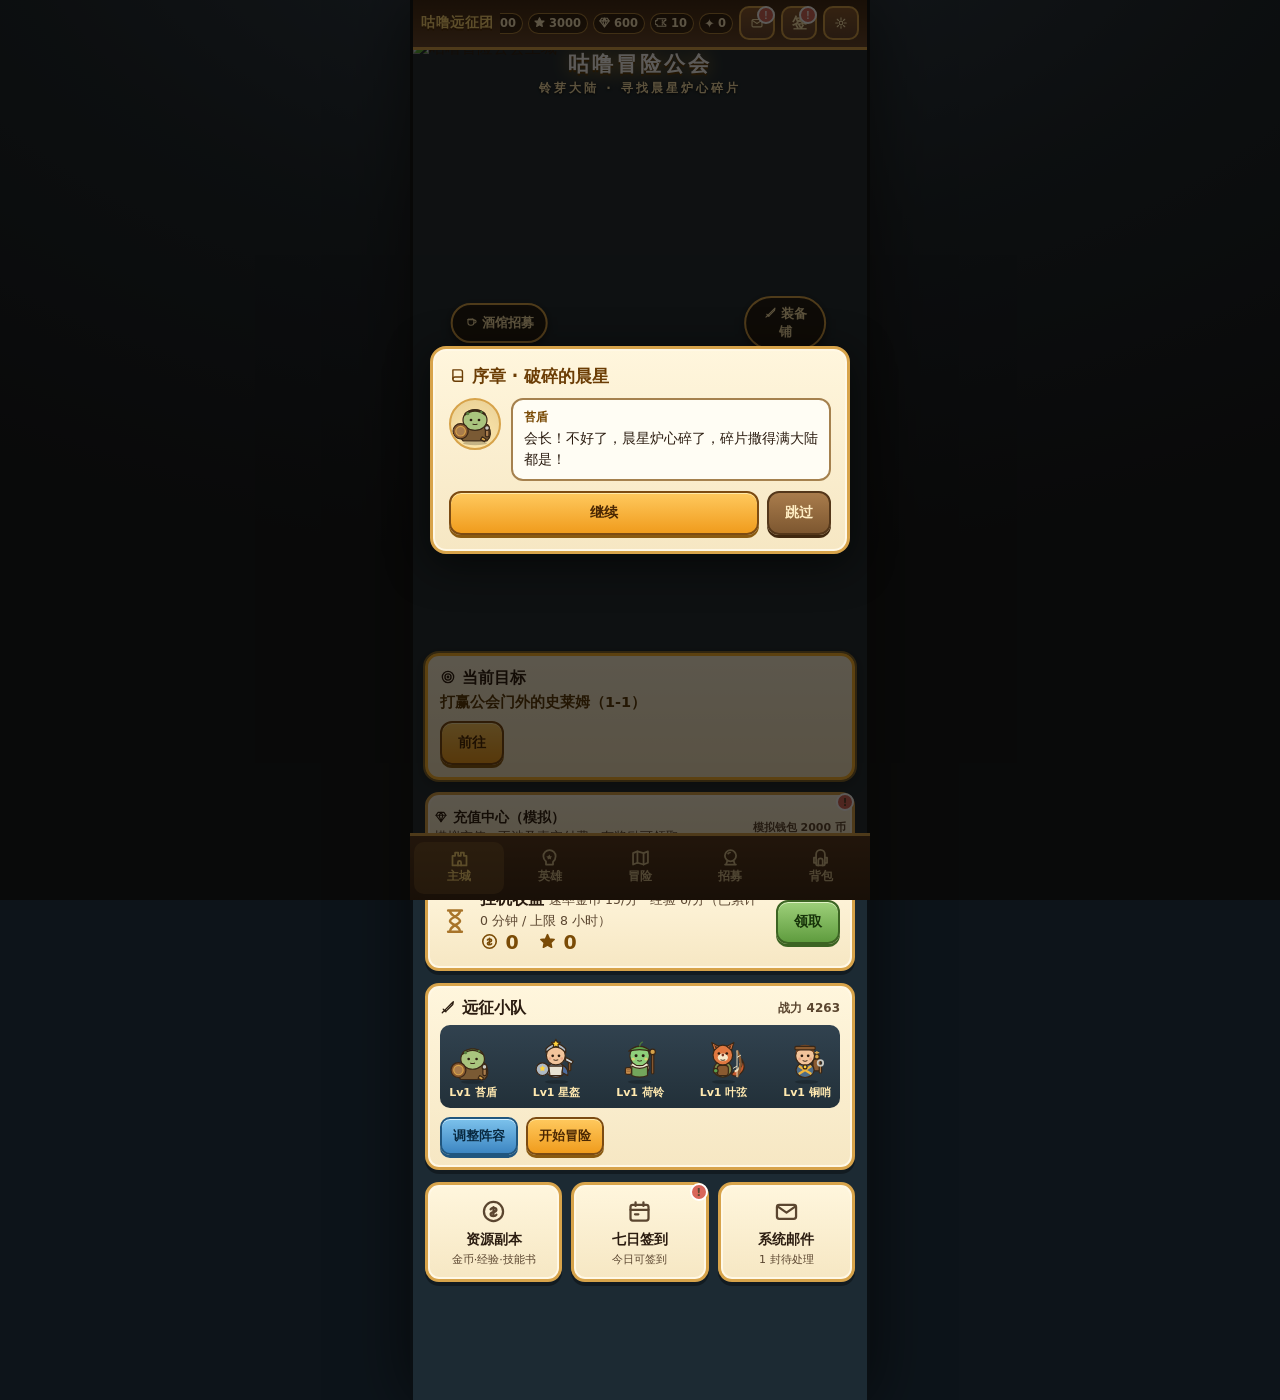
==== index.html @ ade2eb36 "Initial sync: Gulu Expedition full text source, docs and asset records (artifact build 19a7a0df, sou" ====
<!DOCTYPE html>
<html lang="zh-CN">
<head>
<meta charset="UTF-8">
<meta name="viewport" content="width=device-width, initial-scale=1, viewport-fit=cover">
<link rel="icon" href="data:,">
<title>咕噜远征团</title>
<style>
:root{
  --ink:#2b1c10; --ink2:#5b4630; --paper:#f6e7c3; --paper2:#efdcae; --card:#fff6dd;
  --wood:#65452e; --brass:#d7a34a;
  --green:#73a55c; --green2:#4d7d3a; --blue:#4e9ccb; --blue2:#2f6f9e;
  --purple:#8b75c9; --red:#d8665a; --red2:#b0432f; --gold:#f2b63c;
  --sr:#b678e8; --ssr:#ff9d2e; --r:#5aa7d6;
  color-scheme: light;
}
*{box-sizing:border-box; -webkit-tap-highlight-color:transparent;}
html,body{margin:0;padding:0;}
body{
  font-family:"PingFang SC","Hiragino Sans GB","Microsoft YaHei",system-ui,sans-serif;
  background:#10181f radial-gradient(1200px 700px at 50% -10%, #2c4256 0%, #16222c 55%, #0d141a 100%);
  color:var(--ink); min-height:100vh;
}
#stage{max-width:460px;margin:0 auto;min-height:100vh;display:flex;flex-direction:column;position:relative;
  background:#1c2a33;box-shadow:0 0 60px rgba(0,0,0,.6);}
@media(min-width:520px){#stage{border-left:3px solid #0a0f13;border-right:3px solid #0a0f13;}}
/* ---------- top bar ---------- */
#topbar{position:sticky;top:0;z-index:60;background:linear-gradient(180deg,#3a2413,#54371d 60%,#65452e);
  border-bottom:3px solid var(--brass);padding:calc(6px + env(safe-area-inset-top)) 8px 7px;
  display:flex;align-items:center;gap:6px;color:#ffeec4;}
#topbar .ttl{font-weight:900;font-size:15px;letter-spacing:1px;color:#ffd977;text-shadow:0 2px 0 #4a2a08;white-space:nowrap;}
.res{display:flex;gap:5px;flex:1;justify-content:flex-end;flex-wrap:wrap;}
.res span{background:rgba(0,0,0,.38);border:1.5px solid rgba(215,163,74,.75);border-radius:999px;
  padding:2px 8px 2px 5px;font-size:12px;font-weight:700;display:inline-flex;align-items:center;gap:3px;white-space:nowrap;}
.res i{font-style:normal;font-size:13px;}
.iconbtn{background:linear-gradient(180deg,#8a5a30,#65452e);border:2px solid var(--brass);color:#ffe9b0;
  border-radius:10px;min-width:40px;height:36px;font-size:16px;cursor:pointer;position:relative;flex:none;}
.iconbtn:active{transform:translateY(1px);}
.dot{position:absolute;top:-2px;right:-2px;background:var(--red);color:#fff;border:2px solid #fff;
  border-radius:999px;font-size:10px;font-weight:900;min-width:18px;height:18px;line-height:15px;text-align:center;padding:0 3px;}
/* ---------- layout ---------- */
#view{flex:1;overflow-y:auto;padding-bottom:86px;position:relative;}
.page{padding:12px 12px 20px;animation:fadein .18s ease;}
@keyframes fadein{from{opacity:0;transform:translateY(4px)}to{opacity:1;transform:none}}
h2.ptitle{margin:2px 0 10px;color:#ffe9b0;font-size:19px;text-shadow:0 2px 0 rgba(0,0,0,.45);display:flex;align-items:center;gap:8px;}
/* ---------- panels & buttons ---------- */
.panel{background:linear-gradient(180deg,var(--card),var(--paper));border:3px solid var(--brass);
  border-radius:14px;box-shadow:0 4px 0 rgba(0,0,0,.35), inset 0 0 0 2px #fff8e6;padding:12px;margin-bottom:12px;}
.btn{display:inline-flex;align-items:center;justify-content:center;gap:6px;border-radius:12px;border:2.5px solid #7c4b12;
  background:linear-gradient(180deg,#ffc95e,#f09c1d);color:#4a2703;font-weight:900;font-size:14px;
  padding:10px 16px;cursor:pointer;box-shadow:0 3px 0 #8a5a10, inset 0 1px 0 #ffe9a8;min-height:44px;text-decoration:none;}
.btn:active{transform:translateY(2px);box-shadow:0 1px 0 #8a5a10;}
.btn.green{background:linear-gradient(180deg,#9ed07a,#5f9c3e);border-color:#3c6423;color:#17330a;box-shadow:0 3px 0 #3c6423, inset 0 1px 0 #dff2c4;}
.btn.blue{background:linear-gradient(180deg,#7cc2ec,#3d86c2);border-color:#20567f;color:#08283f;box-shadow:0 3px 0 #20567f, inset 0 1px 0 #d4efff;}
.btn.red{background:linear-gradient(180deg,#f0937f,#d35a45);border-color:#8f3120;color:#3d0f06;box-shadow:0 3px 0 #8f3120, inset 0 1px 0 #ffd2c6;}
.btn.ghost{background:linear-gradient(180deg,#a97c4c,#7d5730);border-color:#54371a;color:#ffeec4;box-shadow:0 3px 0 #40280f;}
.btn.sm{padding:6px 11px;font-size:12.5px;min-height:38px;border-radius:10px;}
.btn:disabled{filter:grayscale(.75) brightness(.85);cursor:not-allowed;transform:none;}
.btnrow{display:flex;gap:8px;flex-wrap:wrap;}
.cost{font-size:12px;font-weight:800;color:var(--ink2);}
.mut{color:var(--ink2);font-size:12.5px;line-height:1.55;}
.tag{display:inline-block;border-radius:999px;padding:1px 8px;font-size:11px;font-weight:800;color:#fff;background:#8a6a45;}
.tag.f-森芽{background:var(--green2);} .tag.f-熔炉{background:#c2571f;} .tag.f-潮汐{background:var(--blue2);} .tag.f-星灯{background:#6a4fb0;}
.tag.role{background:#7d5a2e;} .tag.sr{background:var(--sr);} .tag.ssr{background:var(--ssr);} .tag.r{background:var(--r);}
.stars{color:var(--gold);letter-spacing:1px;font-size:13px;text-shadow:0 1px 0 #8a5a10;}
.stars .off{color:#c9b98f;text-shadow:none;}
/* ---------- bottom nav ---------- */
#nav{position:fixed;bottom:0;left:50%;transform:translateX(-50%);width:100%;max-width:460px;z-index:60;
  background:linear-gradient(180deg,#54371d,#3a2413);border-top:3px solid var(--brass);
  display:flex;padding:6px 4px calc(6px + env(safe-area-inset-bottom));}
#nav button{flex:1;background:none;border:none;color:#d9c391;font-size:11.5px;font-weight:800;cursor:pointer;
  display:flex;flex-direction:column;align-items:center;gap:1px;padding:5px 0 3px;border-radius:10px;position:relative;min-height:52px;}
#nav button .ni{font-size:21px;line-height:1;}
#nav button.on{background:rgba(215,163,74,.22);color:#ffd977;}
/* ---------- city ---------- */
.citywrap{position:relative;margin:-12px -12px 10px;}
.citywrap img{width:100%;display:block;aspect-ratio:1152/1536;object-fit:cover;object-position:50% 62%;}
.cityfade{position:absolute;left:0;right:0;bottom:0;height:90px;background:linear-gradient(180deg,transparent,#1c2a33);}
.hotspot{position:absolute;transform:translate(-50%,-50%);background:rgba(30,18,6,.72);border:2px solid var(--brass);
  color:#ffe9b0;border-radius:999px;padding:7px 12px;font-weight:900;font-size:13px;cursor:pointer;box-shadow:0 3px 8px rgba(0,0,0,.5);min-height:40px;}
.hotspot:active{transform:translate(-50%,-48%);}
.hotspot .dot{top:-7px;right:-7px;}
.guildname{position:absolute;top:12px;left:0;right:0;text-align:center;color:#fff;font-weight:900;font-size:21px;
  letter-spacing:3px;text-shadow:0 2px 0 #5a3a08,0 0 18px rgba(255,190,60,.65);}
.guildsub{text-align:center;color:#ffe9b0;font-size:12px;text-shadow:0 1px 3px #000;margin-top:2px;position:relative;}
.objcard{border-color:#ffb62e;box-shadow:0 0 0 2px rgba(255,182,46,.45),0 4px 14px rgba(0,0,0,.35);}
.objcard .objtext{font-size:14.5px;font-weight:700;color:#5a3a08;margin:4px 0 9px;}
.idlecard{display:flex;gap:10px;align-items:center;}
.idlecard .big{font-size:19px;font-weight:900;color:#7a4b06;}
.grid2{display:grid;grid-template-columns:1fr 1fr;gap:10px;}
.grid3{display:grid;grid-template-columns:1fr 1fr 1fr;gap:9px;}
.shopgrid{display:grid;grid-template-columns:1fr 1fr;gap:9px;}
.tier{border:2px solid #a5814e;border-radius:12px;padding:10px 6px;background:rgba(255,255,255,.35);text-align:center;}
.tier .price{font-size:19px;font-weight:900;color:#6b3d05;margin:3px 0 6px;}
.firsttag{display:inline-block;background:#d8665a;color:#fff;font-size:11px;font-weight:800;border-radius:99px;padding:1px 8px;}
.soldout{opacity:.5;}
.entry{display:flex;flex-direction:column;align-items:center;gap:3px;padding:12px 6px;cursor:pointer;text-align:center;position:relative;}
.entry .ei{font-size:27px;} .entry b{font-size:14px;} .entry span{font-size:11px;color:var(--ink2);}
/* ---------- heroes ---------- */
.filters{display:flex;gap:6px;flex-wrap:wrap;margin-bottom:10px;}
.filters button{border:2px solid #a5814e;background:#efe0b8;border-radius:999px;padding:6px 12px;font-weight:800;font-size:12.5px;cursor:pointer;min-height:36px;color:var(--ink);}
.filters button.on{background:linear-gradient(180deg,#ffc95e,#f09c1d);border-color:#7c4b12;}
.herogrid{display:grid;grid-template-columns:repeat(3,1fr);gap:9px;}
.herocard{background:linear-gradient(180deg,var(--card),var(--paper2));border:3px solid #a5814e;border-radius:12px;
  padding:7px 5px 8px;text-align:center;cursor:pointer;position:relative;box-shadow:0 3px 0 rgba(0,0,0,.25);}
.herocard.q-SR{border-color:var(--sr);} .herocard.q-SSR{border-color:var(--ssr);box-shadow:0 0 12px rgba(255,157,46,.5);}
.herocard .art{height:86px;display:flex;align-items:flex-end;justify-content:center;}
.herocard .art svg{height:86px;width:auto;}
.herocard .art img{height:86px;width:86px;object-fit:cover;border-radius:10px;border:2px solid rgba(122,84,32,.5);}
.detail-head .bigart img{width:100%;height:100%;object-fit:contain;border-radius:9px;}
.slot .box img{width:100%;height:100%;object-fit:contain;}
.pick img{width:56px;height:56px;object-fit:cover;border-radius:9px;display:block;margin:0 auto;}
.mini58 img{width:52px;height:52px;object-fit:cover;border-radius:9px;}
.mini62 img{width:62px;height:62px;object-fit:cover;border-radius:9px;}
.mini44 img{width:44px;height:44px;object-fit:cover;border-radius:8px;}
.unit .uimg img{height:78px;width:78px;object-fit:cover;border-radius:12px;border:2px solid rgba(255,238,196,.9);box-shadow:0 3px 6px rgba(0,0,0,.45);}
.ultbtn .uart img{height:44px;width:44px;object-fit:cover;border-radius:7px;}
.sumcard img{width:84px;height:84px;object-fit:cover;border-radius:10px;}
.dlgline .dav img{width:100%;height:100%;object-fit:cover;object-position:50% 6%;}
.slot.dragover .box{border-color:#ffd23c;box-shadow:0 0 10px rgba(255,210,60,.8);}
.unit.bossu .uimg img{height:108px;width:108px;object-fit:contain;border:none;box-shadow:none;background:transparent;}
.unit .uimg img{object-fit:contain!important;border:none!important;box-shadow:none!important;background:transparent!important;border-radius:0!important;}
.slot,.pick{touch-action:none;}
#dragghost{position:fixed;z-index:600;width:62px;height:62px;pointer-events:none;opacity:.92;transform:translate(-50%,-50%);filter:drop-shadow(0 6px 8px rgba(0,0,0,.5));}
#dragghost img{width:62px;height:62px;object-fit:cover;border-radius:10px;border:2.5px solid var(--gold);}
#topbar{flex-wrap:nowrap;}
#topbar .ttl{font-size:13.5px;letter-spacing:.5px;flex:none;}
#topbar .res{flex-wrap:nowrap;overflow:hidden;}
#topbar .res span{padding:2px 6px 2px 4px;font-size:11.5px;}
#topbar .iconbtn{min-width:36px;height:34px;font-size:14px;}
@media(max-width:430px){#topbar .ttl{display:none;}}
#topbar .iconbtn{flex:0 0 auto;white-space:nowrap;}
#nav button .ni svg{width:21px;height:21px;}
.res span svg{width:13px;height:13px;}
.herocard b{font-size:14px;display:block;}
.herocard .lv{font-size:11.5px;color:var(--ink2);font-weight:700;}
.onteam{position:absolute;top:5px;left:5px;background:var(--green2);color:#fff;font-size:10.5px;font-weight:900;border-radius:6px;padding:2px 6px;z-index:2;}
.newtag{position:absolute;top:5px;right:5px;background:var(--red);color:#fff;font-size:10.5px;font-weight:900;border-radius:6px;padding:2px 6px;z-index:2;}
.detail-head{display:flex;gap:12px;}
.detail-head .bigart{width:128px;height:150px;flex:none;background:radial-gradient(circle at 50% 75%,#ffe9ad 0%,#f1deb5 55%,#e2c68d 100%);
  border:3px solid var(--brass);border-radius:12px;display:flex;align-items:flex-end;justify-content:center;overflow:hidden;}
.detail-head .bigart svg{height:146px;}
.statgrid{display:grid;grid-template-columns:repeat(3,1fr);gap:6px;margin:8px 0;}
.statgrid div{background:rgba(101,69,46,.1);border:1.5px solid rgba(101,69,46,.35);border-radius:9px;padding:5px 4px;text-align:center;}
.statgrid b{display:block;font-size:15px;} .statgrid span{font-size:11px;color:var(--ink2);font-weight:700;}
.skillrow{display:flex;gap:9px;padding:8px 0;border-top:1.5px dashed rgba(101,69,46,.4);}
.skillicon{width:46px;height:46px;flex:none;border-radius:11px;border:2.5px solid var(--brass);display:flex;align-items:center;justify-content:center;font-size:23px;background:radial-gradient(circle at 50% 35%,#4d6374,#223039);}
.skillrow b{font-size:13.5px;} .skillrow p{margin:2px 0 0;font-size:12px;color:var(--ink2);line-height:1.5;}
.eqslots{display:grid;grid-template-columns:repeat(4,1fr);gap:7px;}
.eqslot{border:2.5px dashed #a5814e;border-radius:11px;min-height:74px;padding:5px 3px;text-align:center;cursor:pointer;background:rgba(255,255,255,.35);font-size:11px;}
.eqslot.filled{border-style:solid;background:var(--card);}
.eqslot .ei2{font-size:24px;line-height:1.15;}
.q-普通{border-color:#9a9a92!important;} .q-优秀{border-color:#5da24a!important;} .q-稀有{border-color:#3f8fd2!important;} .q-史诗{border-color:#a55eea!important;}
.qname-普通{color:#6d6d64;} .qname-优秀{color:#3f7d2c;} .qname-稀有{color:#2470ad;} .qname-史诗{color:#8b3fd9;}
/* ---------- formation ---------- */
.formstage{background:linear-gradient(180deg,#31424f,#223039);border:3px solid var(--brass);border-radius:14px;padding:12px 10px;color:#f3e9cf;margin-bottom:12px;}
.formrow{display:flex;justify-content:center;gap:10px;margin:6px 0;}
.slot{width:76px;text-align:center;cursor:pointer;}
.slot .box{width:76px;height:92px;border:3px dashed rgba(241,222,181,.55);border-radius:12px;display:flex;align-items:flex-end;justify-content:center;overflow:hidden;background:rgba(0,0,0,.25);}
.slot.filled .box{border-style:solid;border-color:var(--brass);background:radial-gradient(circle at 50% 80%,#ffe9ad,#e8cf96);}
.slot.sel .box{outline:3px solid var(--gold);outline-offset:2px;}
.slot .box svg{height:88px;}
.slot small{display:block;margin-top:3px;font-size:11px;color:#e8d9ae;font-weight:700;}
.picklist{display:grid;grid-template-columns:repeat(4,1fr);gap:8px;}
.pick{border:2.5px solid #a5814e;background:var(--card);border-radius:11px;padding:5px 2px 6px;text-align:center;cursor:pointer;font-size:12px;font-weight:800;color:var(--ink);}
.pick svg{height:56px;}
.pick.used{opacity:.45;}
.pick.sel{outline:3px solid var(--gold);}
/* ---------- map ---------- */
.chtabs{display:flex;gap:7px;margin-bottom:11px;flex-wrap:wrap;}
.chtabs button{flex:1;min-width:96px;border:2.5px solid #7c4b12;border-radius:11px;padding:9px 4px;font-weight:900;cursor:pointer;
  background:linear-gradient(180deg,#a97c4c,#7d5730);color:#ffeec4;font-size:13.5px;min-height:44px;}
.chtabs button.on{background:linear-gradient(180deg,#ffc95e,#f09c1d);color:#4a2703;}
.doctabs{display:flex;gap:6px;flex-wrap:wrap;margin-bottom:11px;}
.doctabs button{flex:1 1 29%;border:2.5px solid #7c4b12;border-radius:11px;padding:9px 2px;font-weight:900;cursor:pointer;background:linear-gradient(180deg,#a97c4c,#7d5730);color:#ffeec4;font-size:13px;min-height:44px;}
.doctabs button.on{background:linear-gradient(180deg,#ffc95e,#f09c1d);color:#4a2703;}
.stagerow{display:flex;align-items:center;gap:10px;width:100%;text-align:left;cursor:pointer;margin-bottom:9px;
  background:linear-gradient(180deg,var(--card),var(--paper));border:3px solid #a5814e;border-radius:13px;padding:9px 11px;box-shadow:0 3px 0 rgba(0,0,0,.25);color:var(--ink);}
.stagerow.cur{border-color:var(--gold);box-shadow:0 0 12px rgba(242,182,60,.55);}
.stagerow.lock{opacity:.55;cursor:not-allowed;}
.stagerow .no{width:46px;height:46px;flex:none;border-radius:50%;background:radial-gradient(circle at 35% 30%,#ffe1a0,#d7a34a 70%,#a8742a);
  border:2.5px solid #7c4b12;display:flex;align-items:center;justify-content:center;font-weight:900;color:#4a2703;font-size:14px;}
.stagerow.boss .no{background:radial-gradient(circle at 35% 30%,#ffb3a3,#d8503a 70%,#93301f);color:#fff;border-color:#6e1f10;}
.stagerow .inf{flex:1;min-width:0;} .stagerow b{font-size:14.5px;} .stagerow .sub{font-size:11.5px;color:var(--ink2);font-weight:700;}
/* ---------- battle ---------- */
#battlewrap{position:fixed;inset:0;z-index:200;background:#0c141a;display:none;flex-direction:column;}
#battlewrap.open{display:flex;}
.btop{max-width:460px;width:100%;margin:0 auto;display:flex;align-items:center;gap:7px;padding:calc(6px + env(safe-area-inset-top)) 9px 6px;color:#ffeec4;}
.btop .timer{font-weight:900;font-size:16px;background:rgba(0,0,0,.45);border:2px solid var(--brass);border-radius:9px;padding:4px 10px;}
.btop button{background:rgba(0,0,0,.45);border:2px solid var(--brass);color:#ffeec4;border-radius:9px;font-weight:900;padding:7px 10px;cursor:pointer;min-height:40px;font-size:13px;}
.btop button.on{background:var(--brass);color:#3a2405;}
.bfield{flex:1;position:relative;max-width:460px;width:100%;margin:0 auto;background-size:cover;background-position:center;overflow:hidden;}
.bfield.night{background:linear-gradient(180deg,#241b4d 0%,#3a2a6e 34%,#584a8a 55%,#2c2145 56%,#1d1730 100%);}
.unit{position:absolute;width:86px;margin-left:-43px;text-align:center;transition:left .18s ease, top .18s ease;cursor:pointer;z-index:3;}
.unit .uimg{height:78px;display:flex;align-items:flex-end;justify-content:center;filter:drop-shadow(0 4px 3px rgba(0,0,0,.45));}
.unit .uimg svg{height:78px;}
.unit.bossu{width:120px;margin-left:-60px;} .unit.bossu .uimg{height:108px;} .unit.bossu .uimg svg{height:108px;}
.unit.dead{opacity:.35;filter:grayscale(1);}
.unit.dead .uimg{transform:rotate(80deg);}
.hpbar{height:9px;background:rgba(0,0,0,.6);border:1.5px solid rgba(255,255,255,.75);border-radius:99px;overflow:hidden;position:relative;}
.hpbar i{display:block;height:100%;background:linear-gradient(90deg,#8ed06a,#5da23e);transition:width .15s;}
.hpbar.sh i{background:linear-gradient(90deg,#ffe9a0,#f2b63c);}
.enbar{height:5px;background:rgba(0,0,0,.6);border-radius:99px;overflow:hidden;margin-top:2px;}
.enbar i{display:block;height:100%;background:linear-gradient(90deg,#ffe066,#ffb52e);transition:width .15s;}
.uname{font-size:11px;font-weight:900;color:#fff;text-shadow:0 1px 2px #000,0 0 6px rgba(0,0,0,.8);margin-top:1px;white-space:nowrap;}
.ustat{font-size:10px;color:#ffe9a0;text-shadow:0 1px 2px #000;font-weight:800;min-height:13px;}
.focusring{position:absolute;left:-4px;right:-4px;top:14px;height:82px;border:3px solid var(--red);border-radius:14px;pointer-events:none;animation:pulse .7s infinite alternate;}
@keyframes pulse{from{opacity:.55}to{opacity:1}}
.castbar{height:7px;background:rgba(0,0,0,.65);border:1.5px solid #ffb3a3;border-radius:99px;overflow:hidden;margin-bottom:2px;}
.castbar i{display:block;height:100%;background:linear-gradient(90deg,#ff9d7a,#d8503a);}
.castbar.brk{border-color:#ffd23c;height:6px;}
.castbar.brk i{background:linear-gradient(90deg,#ffe066,#ff9d2e);}
.castlbl{font-size:9.5px;font-weight:900;color:#ffd23c;text-shadow:0 1px 2px #000;white-space:nowrap;margin-bottom:2px;}
.floater{position:absolute;font-weight:900;font-size:16px;color:#fff;text-shadow:0 2px 3px rgba(0,0,0,.7);pointer-events:none;z-index:9;animation:floatup .85s ease-out forwards;white-space:nowrap;}
.floater.crit{color:#ffd23c;font-size:21px;} .floater.heal{color:#8bf07a;} .floater.shield{color:#a8d8ff;} .floater.dot{color:#ff9d5c;font-size:13px;}
@keyframes floatup{0%{opacity:0;transform:translateY(6px) scale(.8)}15%{opacity:1;transform:translateY(0) scale(1.08)}100%{opacity:0;transform:translateY(-44px) scale(1)}}
.lungeR{animation:lungeR .28s ease;} .lungeL{animation:lungeL .28s ease;}
@keyframes lungeR{40%{transform:translateX(16px) scale(1.06)}} @keyframes lungeL{40%{transform:translateX(-16px) scale(1.06)}}
.hitflash{animation:hitf .22s ease;} @keyframes hitf{30%{filter:brightness(2.4) drop-shadow(0 0 6px #fff);transform:translateX(-4px)}}
.castglow{animation:cg .5s ease;} @keyframes cg{40%{filter:brightness(1.7) drop-shadow(0 0 14px gold);transform:scale(1.1)}}
.lungeR2{animation:lungeR2 .36s ease} .lungeL2{animation:lungeL2 .36s ease}
@keyframes lungeR2{35%{transform:translateX(40px) scale(1.13)}65%{transform:translateX(34px) scale(1.08)}}
@keyframes lungeL2{35%{transform:translateX(-40px) scale(1.13)}65%{transform:translateX(-34px) scale(1.08)}}
.proj{position:absolute;width:13px;height:13px;border-radius:50%;z-index:8;pointer-events:none;transform:translate(-50%,-50%);transition:left .26s linear,top .26s linear;box-shadow:0 0 9px 2px currentColor}
.proj.sm{width:9px;height:9px;box-shadow:none;transition-duration:.19s}
.healbeam{position:absolute;left:50%;bottom:4px;width:18px;height:80px;transform:translateX(-50%);background:linear-gradient(180deg,rgba(105,229,138,0),rgba(105,229,138,.8));border-radius:9px;pointer-events:none;z-index:1;animation:beamup .65s ease-out forwards}
@keyframes beamup{0%{opacity:0;height:12px}25%{opacity:1}100%{opacity:0;height:84px}}
.aura{position:absolute;left:50%;top:52%;width:34px;height:34px;border:3px solid #ffd977;border-radius:50%;transform:translate(-50%,-50%);pointer-events:none;z-index:1;animation:auraX .65s ease-out forwards}
.aura.big{border-width:4px;animation-name:auraBig}
@keyframes auraX{to{width:100px;height:100px;opacity:0}}
@keyframes auraBig{to{width:170px;height:170px;opacity:0}}
.ultzoom{animation:ultzoom .95s ease}
@keyframes ultzoom{15%{transform:scale(1.3);filter:brightness(1.55) drop-shadow(0 0 16px gold)}55%{transform:scale(1.16);filter:brightness(1.25)}}
#ultbar{max-width:460px;width:100%;margin:0 auto;display:flex;gap:7px;padding:8px 9px calc(8px + env(safe-area-inset-bottom));background:linear-gradient(180deg,#3a2413,#241505);}
.ultbtn{flex:1;border:3px solid #6b4d1e;border-radius:13px;background:#171310;padding:4px 2px 5px;cursor:pointer;position:relative;color:#ffe9b0;}
.ultbtn .uart{height:44px;display:flex;align-items:flex-end;justify-content:center;overflow:hidden;border-radius:8px;background:radial-gradient(circle at 50% 85%,#5a4630,#241a10);}
.ultbtn .uart svg{height:52px;}
.ultbtn .enwrap{height:7px;background:#000;border-radius:99px;margin-top:4px;overflow:hidden;}
.ultbtn .enwrap i{display:block;height:100%;background:linear-gradient(90deg,#ffe066,#ff9d2e);}
.ultbtn small{font-size:10.5px;font-weight:800;display:block;margin-top:2px;}
.ultbtn.ready{border-color:var(--gold);box-shadow:0 0 14px rgba(255,180,40,.85);animation:pulse .5s infinite alternate;}
.ultbtn:disabled{opacity:.55;cursor:default;animation:none;box-shadow:none;}
#blog{max-width:460px;width:100%;margin:0 auto;height:62px;overflow-y:auto;background:rgba(10,8,5,.88);color:#e8d9ae;font-size:11.5px;line-height:1.5;padding:5px 10px;}
#ultbanner{position:absolute;top:32%;left:0;right:0;text-align:center;z-index:20;pointer-events:none;display:none;}
#ultbanner .ub-in{display:inline-block;background:linear-gradient(90deg,transparent,rgba(20,10,0,.85) 18%,rgba(20,10,0,.85) 82%,transparent);
  color:#ffd23c;font-size:23px;font-weight:900;letter-spacing:2px;padding:10px 34px;text-shadow:0 2px 0 #7a3c00;}
#ultbanner .ub-who{color:#fff;font-size:14px;display:block;letter-spacing:4px;}
/* ---------- modal / toast ---------- */
#modalwrap{position:fixed;inset:0;z-index:300;background:rgba(8,5,2,.66);display:none;align-items:center;justify-content:center;padding:16px;}
#modalwrap.open{display:flex;}
.modal{width:100%;max-width:420px;max-height:88vh;overflow-y:auto;background:linear-gradient(180deg,var(--card),var(--paper));
  border:3.5px solid var(--brass);border-radius:16px;box-shadow:0 10px 40px rgba(0,0,0,.6), inset 0 0 0 2px #fff8e6;padding:16px;animation:fadein .16s ease;}
.modal h3{margin:0 0 10px;font-size:17px;color:#6b3d05;}
#toast{position:fixed;left:50%;bottom:110px;transform:translateX(-50%) translateY(20px);z-index:400;background:rgba(24,14,4,.94);
  color:#ffeec4;border:2px solid var(--brass);border-radius:999px;padding:9px 18px;font-weight:800;font-size:13.5px;opacity:0;pointer-events:none;transition:.25s;max-width:92vw;text-align:center;}
#toast.show{opacity:1;transform:translateX(-50%) translateY(0);}
/* ---------- bag / lists ---------- */
.itemrow{display:flex;gap:10px;align-items:center;padding:8px 0;border-top:1.5px dashed rgba(101,69,46,.35);}
.itemicon{width:50px;height:50px;flex:none;border-radius:11px;border:2.5px solid #a5814e;background:radial-gradient(circle at 50% 35%,#fff3d0,#e8cf96);display:flex;align-items:center;justify-content:center;font-size:26px;}
table.stats{width:100%;border-collapse:collapse;font-size:12.5px;}
table.stats th,table.stats td{padding:5px 4px;border-bottom:1px solid rgba(101,69,46,.25);text-align:right;}
table.stats th:first-child,table.stats td:first-child{text-align:left;}
.resultbig{text-align:center;font-size:30px;font-weight:900;letter-spacing:4px;margin:2px 0 4px;}
.win{color:#4d7d3a;text-shadow:0 2px 0 #dff2c4;} .lose{color:var(--red2);}
.rewardline{display:flex;gap:6px;flex-wrap:wrap;justify-content:center;margin:8px 0;}
.rewardline span{background:rgba(101,69,46,.12);border:1.5px solid rgba(101,69,46,.4);border-radius:999px;padding:3px 10px;font-size:12.5px;font-weight:800;}
.summonstage{background:radial-gradient(circle at 50% 30%,#5a4630,#241a10 75%);border:3px solid var(--brass);border-radius:14px;padding:16px 10px;text-align:center;color:#ffe9b0;margin-bottom:12px;}
.summonstage .kv b{color:#ffd977;}
.summonstage .progress{background:rgba(0,0,0,.4);border-color:rgba(241,222,181,.55);}
.summoncards{display:flex;gap:8px;flex-wrap:wrap;justify-content:center;margin-top:10px;}
.sumcard{width:96px;background:linear-gradient(180deg,var(--card),var(--paper2));border:3px solid #a5814e;border-radius:12px;padding:6px 4px;text-align:center;color:var(--ink);animation:fadein .3s ease;}
.sumcard svg{height:70px;} .sumcard.q-SR{border-color:var(--sr);} .sumcard.q-SSR{border-color:var(--ssr);box-shadow:0 0 16px rgba(255,157,46,.8);}
.towerrow{display:flex;align-items:center;gap:9px;padding:7px 0;border-top:1.5px dashed rgba(101,69,46,.35);}
input[type=text],input[type=number],select,textarea{background:#fffdf4;border:2px solid #a5814e;border-radius:9px;padding:8px;font-size:14px;color:var(--ink);width:100%;}
.switchrow{display:flex;align-items:center;justify-content:space-between;padding:9px 0;border-top:1.5px dashed rgba(101,69,46,.35);}
.tgl{width:52px;height:30px;border-radius:99px;background:#b8a071;border:2px solid #7d5f30;position:relative;cursor:pointer;flex:none;}
.tgl::after{content:"";position:absolute;top:2px;left:2px;width:22px;height:22px;border-radius:50%;background:#fff6dd;transition:.15s;box-shadow:0 1px 3px rgba(0,0,0,.4);}
.tgl.on{background:var(--green);} .tgl.on::after{left:24px;}
.dlgline{display:flex;gap:10px;margin-bottom:10px;}
.dlgline .dav{width:52px;height:52px;flex:none;border-radius:50%;border:2.5px solid var(--brass);background:radial-gradient(circle at 50% 80%,#ffe9ad,#e8cf96);overflow:hidden;display:flex;align-items:flex-end;justify-content:center;}
.dlgline .dav svg{height:56px;}
.dlgline .dbub{background:#fffdf4;border:2px solid #a5814e;border-radius:12px;padding:8px 11px;font-size:13.5px;line-height:1.6;flex:1;}
.dlgline .dbub b{color:#7a4b06;display:block;font-size:12px;}
.progress{height:12px;background:rgba(0,0,0,.18);border-radius:99px;overflow:hidden;border:1.5px solid rgba(101,69,46,.5);}
.progress i{display:block;height:100%;background:linear-gradient(90deg,#ffc95e,#f09c1d);}
.questrow{display:flex;gap:9px;align-items:center;padding:8px 0;border-top:1.5px dashed rgba(101,69,46,.35);}
.emptybox{text-align:center;color:var(--ink2);padding:22px 10px;font-size:13px;line-height:1.7;}
.kv{display:flex;justify-content:space-between;font-size:13px;padding:4px 0;}
.kv b{color:#6b3d05;}
.mini58 svg{height:52px;width:auto;}
.mini62 svg{height:62px;width:auto;}
.mini44 svg{height:44px;width:auto;}
</style>
</head>
<body>
<div id="stage">
  <div id="topbar"></div>
  <div id="view"></div>
  <nav id="nav"></nav>
</div>
<div id="battlewrap"></div>
<div id="modalwrap"><div class="modal" id="modalbox"></div></div>
<div id="toast"></div>
<input type="file" id="importfile" accept=".json,application/json" style="display:none">
<script>
"use strict";
/* ============================================================
   《咕噜远征团》原创Q版魔幻放置卡牌RPG —— 单文件本地版
   战斗为固定100ms逻辑步的种子模拟；奖励/招募/挂机均真实结算。
   存档：IndexedDB 持久化（schemaVersion 1），另支持导出/导入 JSON。
   ============================================================ */
const $=s=>document.querySelector(s), $$=s=>Array.from(document.querySelectorAll(s));
const clamp=(v,a,b)=>Math.max(a,Math.min(b,v));
const fmt=n=>{n=Math.floor(n);return n>=10000?(n/10000).toFixed(n>=100000?0:1).replace(/\.0$/,'')+'万':''+n;};
function mulberry32(a){return function(){a|=0;a=a+0x6D2B79F5|0;let t=Math.imul(a^a>>>15,1|a);t=t+Math.imul(t^t>>>7,61|t)^t;return((t^t>>>14)>>>0)/4294967296;};}
function hashStr(s){let h=2166136261;for(let i=0;i<s.length;i++){h^=s.charCodeAt(i);h=Math.imul(h,16777619);}return h>>>0;}
function toast(msg,ms){const t=$('#toast');t.innerHTML=msg;t.classList.add('show');clearTimeout(t._h);t._h=setTimeout(()=>t.classList.remove('show'),ms||1900);}
function openModal(html){$('#modalbox').innerHTML=html;$('#modalwrap').classList.add('open');}
function closeModal(){$('#modalwrap').classList.remove('open');}
$('#modalwrap').addEventListener('click',e=>{if(e.target.id==='modalwrap')closeModal();});
/* ---------------- 音效（WebAudio 合成，无外部音频文件） ---------------- */
let AC=null;
function beep(f,d,type,g,slide){if(!window.S||!S.settings.sfx)return;try{AC=AC||new (window.AudioContext||window.webkitAudioContext)();if(AC.state==='suspended')AC.resume();const o=AC.createOscillator(),v=AC.createGain();o.type=type||'sine';o.frequency.value=f;if(slide)o.frequency.exponentialRampToValueAtTime(Math.max(30,f+slide),AC.currentTime+d);v.gain.setValueAtTime(g||0.08,AC.currentTime);v.gain.exponentialRampToValueAtTime(0.001,AC.currentTime+d);o.connect(v).connect(AC.destination);o.start();o.stop(AC.currentTime+d);}catch(e){}}
const sfx={
  click:()=>beep(660,0.06,'triangle',0.05),
  hit:()=>beep(180,0.09,'square',0.05,-80),
  magic:()=>beep(880,0.14,'sine',0.06,300),
  heal:()=>{beep(720,0.12,'sine',0.05,240);setTimeout(()=>beep(960,0.14,'sine',0.05,200),70);},
  shield:()=>beep(420,0.12,'triangle',0.06,120),
  ult:()=>{beep(300,0.3,'sawtooth',0.05,500);setTimeout(()=>beep(600,0.25,'triangle',0.06,300),90);},
  coin:()=>{beep(1180,0.07,'square',0.04);setTimeout(()=>beep(1560,0.12,'square',0.04),60);},
  win:()=>{[523,659,784,1046].forEach((f,i)=>setTimeout(()=>beep(f,0.22,'triangle',0.07),i*110));},
  lose:()=>{[440,349,293,220].forEach((f,i)=>setTimeout(()=>beep(f,0.24,'triangle',0.06),i*130));},
  summon:()=>{[392,523,659,784,1046].forEach((f,i)=>setTimeout(()=>beep(f,0.2,'sine',0.06),i*80));}
};
/* ============================================================
   数据配置
   ============================================================ */
const FACTIONS=['森芽','熔炉','潮汐','星灯'];
const FNAME={'森芽':'森芽同盟','熔炉':'熔炉工坊','潮汐':'潮汐学会','星灯':'星灯旅社'};
const COUNTER={'森芽':'潮汐','潮汐':'熔炉','熔炉':'星灯','星灯':'森芽'}; // 克制链
const STAR_MULT={1:1,2:1.08,3:1.18,4:1.30,5:1.45};
/* 集火破蓄（配置项）：可打断蓄力期间，Boss 被设为集火目标时，全队对其造成的直接伤害累计达到
   其最大生命 CAST_BREAK.pct 即打断，打断后仍进入正常冷却；硬控（眩晕）打断通道保留。
   不可打断蓄力（interruptible===false，如失眠观星者生命低于35%后的「熬夜流星」）不受破蓄影响。
   阈值标定：初始五人 Lv12 集火 1-10，第一蓄力窗伤害约占 Boss 最大生命 7.0%–8.5%、后续窗约 3%，
   故取 6%——首窗可稳定破蓄，后续窗需大招配合；8% 经实测只是种子运气，未采用。 */
const CAST_BREAK={pct:0.06};
const STAR_FRAG={1:20,2:40,3:80,4:120};      // 升到下一星所需碎片（键=当前星）
const STAR_GOLD={1:500,2:1500,3:4000,4:9000};
/* 英雄：base=[生命,攻击,护甲,魔抗,速度,普攻间隔秒]；sk 技能文案与数值由引擎按 heroId 实现 */
const HEROES={
 taidun:{name:'苔盾',fac:'森芽',rar:'SR',role:'坦克',tags:['护盾','嘲讽','前排'],base:[1900,100,60,42,90,2.2],intro:'苔甲龟守卫，胆小却可靠。',story:'铃芽森林边境的守门龟，盾牌修了十七次，第十八次他决定站在所有人前面。',pos:'前排',mates:['荷铃','叶弦'],weak:'怕魔法持续伤害',
  sk:{ basic:{n:'木盾撞击',d:'单体100%攻击力物理伤害。'},
       active:{n:'看这里',d:'冷却8秒：嘲讽敌方2秒，自身获得最大生命12%护盾，持续5秒。',cd:8},
       ult:{n:'锅盖防线',d:'全队获得苔盾最大生命10%的护盾（6秒），自身减伤20%（4秒）。'},
       passive:{n:'虽然害怕',d:'每场一次：首次低于35%生命时，恢复最大生命10%。'}},
  lines:['都站我后面！这个锅盖……不是，盾牌，今天刚修好。','我、我不怕的……大概。','盾在人在，盾裂了……我也在！']},
 heling:{name:'荷铃',fac:'森芽',rar:'SR',role:'治疗',tags:['单体治疗','持续回复'],base:[1080,132,24,38,102,2.3],intro:'小蛙药师，铜铃一响，春回大地。',story:'药包里永远有最后一片荷叶膏，谁受伤她就跟在谁后面念叨。',pos:'后排',mates:['苔盾','珊歌'],weak:'怕被刺客切入',
  sk:{ basic:{n:'药杖轻敲',d:'单体80%攻击力魔法伤害。'},
       active:{n:'荷叶包扎',d:'冷却6秒：治疗生命百分比最低的队友180%攻击力；全队高于90%生命时待命。',cd:6},
       ult:{n:'铃响春回',d:'最低三名队友各恢复140%攻击力，并每秒恢复30%攻击力，持续4秒。'},
       passive:{n:'随身药袋',d:'每场一次：首次有队友低于25%生命时，为其恢复120%攻击力生命。'}},
  lines:['先别动，你再跑两步，我刚贴的药就白贴了。','铃儿响，伤口合，今天也不许逞强。','药有点苦，命比较甜。']},
 yexian:{name:'叶弦',fac:'森芽',rar:'R',role:'射手',tags:['连射','标记'],base:[1050,150,22,24,108,1.8],intro:'小熊猫游侠，箭比话快。',story:'自称森林第一箭，其实每次比赛都输给自己的尾巴——它总在关键时刻晃。',pos:'后排',mates:['苔盾','铜哨'],weak:'怕高护甲前排',
  sk:{ basic:{n:'短弓射击',d:'单体100%攻击力物理伤害。'},
       active:{n:'叶影连射',d:'冷却7秒：三箭各65%攻击力物理伤害，独立暴击；目标死亡后重选前排。',cd:7},
       ult:{n:'这一箭算我的',d:'对残血目标造成300%攻击力物理伤害，并标记5秒（受直接伤害+10%）。'},
       passive:{n:'越射越顺',d:'每四次普攻，下一次普攻伤害提高40%。'}},
  lines:['看到那片叶子了吗？下一箭比它先落地。','别抢我的目标……算了，抢到算你的。','风往左，我往右，箭往中间。']},
 maoya:{name:'铆牙',fac:'熔炉',rar:'SR',role:'坦克',tags:['反击','减伤'],base:[1780,112,66,34,92,2.2],intro:'小野猪锻造师，锤盾都是自己打的。',story:'工坊里最稳重的一个，判断装备好坏的方法是先自己挨一下。',pos:'前排',mates:['爆栗','铜哨'],weak:'怕魔法伤害',
  sk:{ basic:{n:'铁锤砸击',d:'单体100%攻击力物理伤害。'},
       active:{n:'铆钉架势',d:'冷却9秒：减伤25%持续4秒，期间最多反击两次（每次80%攻击力）。',cd:9},
       ult:{n:'炉心震地',d:'敌方前排170%攻击力物理伤害，攻击降低15%持续5秒。'},
       passive:{n:'老匠人的护甲',d:'开场获得最大生命8%护盾，持续10秒。'}},
  lines:['这甲，我亲手铆的，坏了我吃……修好它。','站稳了，炉子里的火都不晃。','慢工出细活，打架也一样。']},
 baoli:{name:'爆栗',fac:'熔炉',rar:'SSR',role:'法师',tags:['范围','灼烧'],base:[1120,162,24,32,98,2.0],intro:'松鼠工程师，坚果炸弹的发明者（自称）。',story:'实验记录有三个本子：成功的、爆炸的、和“先别打开的”。',pos:'后排',mates:['铆牙','灯羽'],weak:'怕被近身',
  sk:{ basic:{n:'橡果投掷',d:'单体95%攻击力物理伤害。'},
       active:{n:'试验品七号',d:'冷却8秒：目标所在排130%攻击力魔法伤害，附加一层灼烧（每秒18%攻击力，4秒，最多三层）。',cd:8},
       ult:{n:'这次真的稳了',d:'全体敌人180%攻击力魔法伤害，已灼烧目标额外40%攻击力魔法伤害。'},
       passive:{n:'备用引线',d:'成功施加灼烧时获得2能量（每秒最多6）。'}},
  lines:['放心，这次肯定不会炸。上次的问题，我记在另一个本子上了。','三、二、一——哎别数，我还没说完。','爆炸是坚果的另一种打开方式。']},
 tongshao:{name:'铜哨',fac:'熔炉',rar:'R',role:'辅助',tags:['增攻','加速','护盾'],base:[1180,112,30,30,112,2.0],intro:'人类修理员，哨声一响全队开工。',story:'发条背包里装着全公会的备用零件，包括三把雨伞和一颗备用勇气。',pos:'后排',mates:['叶弦','爆栗'],weak:'怕沉默',
  sk:{ basic:{n:'扳手投掷',d:'单体90%攻击力物理伤害。'},
       active:{n:'开工哨声',d:'冷却10秒：攻击最高的两名队友攻击提高12%，持续5秒。',cd:10},
       ult:{n:'全队赶工',d:'全队速度提高15%持续6秒，并获得铜哨攻击力100%的护盾（6秒）。'},
       passive:{n:'修修还能用',d:'自身护盾自然到期时，恢复剩余护盾值30%的生命（击破/驱散不触发）。'}},
  lines:['哨子一吹，手脚都快三分！','坏了？没事，修修还能用。','工具包第二层，左边，递我一下。']},
 paopaoli:{name:'泡泡狸',fac:'潮汐',rar:'SR',role:'法师',tags:['减速','眩晕','降魔抗'],base:[1100,145,22,46,100,2.1],intro:'浣熊学徒，泡泡里藏着一整片海。',story:'学会的结业考试泡了三回，导师说：至少泡泡一次比一次圆。',pos:'后排',mates:['鳍刃','珊歌'],weak:'怕高魔抗',
  sk:{ basic:{n:'水泡弹',d:'单体100%攻击力魔法伤害。'},
       active:{n:'冰凉一下',d:'冷却8秒：敌方速度最高目标150%攻击力魔法伤害，速度降低20%持续4秒，并使其魔抗降低10%。',cd:8},
       ult:{n:'泡泡冰箱',d:'敌方后排160%攻击力魔法伤害，眩晕1秒（冰冻表现）。'},
       passive:{n:'湿漉漉',d:'主动命中使目标魔抗降低10%，持续4秒（不叠层）。'}},
  lines:['泡泡破了没关系，里面还有一个小的。','冰、冰一下就好，不疼的。','我的雨披是防水的，脑子不是。']},
 qiren:{name:'鳍刃',fac:'潮汐',rar:'R',role:'刺客',tags:['收割','后排'],base:[1020,154,22,26,116,1.7],intro:'水獭剑客，潮线所至，刃无虚发。',story:'剑术学自退潮时的浪花：看准了，就一下。',pos:'后排',mates:['泡泡狸','夜缝'],weak:'怕护盾与控制',
  sk:{ basic:{n:'短刃划击',d:'单体100%攻击力物理伤害。'},
       active:{n:'借浪突进',d:'冷却8秒：后排残血目标190%攻击力物理伤害（无后排则全场残血）。',cd:8},
       ult:{n:'潮线斩',d:'残血目标280%攻击力物理伤害；目标低于30%生命时伤害提高20%。'},
       passive:{n:'收尾工作',d:'自身直接伤害击杀时获得15能量（冷却3秒）。'}},
  lines:['浪退的时候，最适合赶路。','你的破绽，在左手边。','收尾这种事，交给我。']},
 shange:{name:'珊歌',fac:'潮汐',rar:'SR',role:'治疗',tags:['群疗','驱散'],base:[1200,128,28,44,96,2.3],intro:'海豹祭司，歌声能抚平潮汐。',story:'唱歌跑调，但海浪从不挑剔，受伤的人也只记得温暖。',pos:'后排',mates:['苔盾','铆牙'],weak:'怕治疗削减',
  sk:{ basic:{n:'贝光',d:'单体80%攻击力魔法伤害。'},
       active:{n:'潮声抚慰',d:'冷却8秒：最低两名队友各恢复120%攻击力生命。',cd:8},
       ult:{n:'退潮之后',d:'全队恢复160%攻击力生命，并为每人驱散一个减益（优先控制/治疗削减/持续伤害）。'},
       passive:{n:'慢慢呼吸',d:'治疗生命低于40%的目标时，本次治疗提高15%。'}},
  lines:['慢慢呼吸，潮水会把疼带走。','我唱完这一段，你就好起来。','贝壳说，今天宜静养。']},
 dengyu:{name:'灯羽',fac:'星灯',rar:'SSR',role:'辅助',tags:['回能','群伤'],base:[1160,146,26,48,104,2.1],intro:'猫头鹰占星师，半梦半醒看星星。',story:'预言十次准九次，剩下一次是他睡着了说的梦话。',pos:'后排',mates:['爆栗','夜缝'],weak:'怕能量干扰',
  sk:{ basic:{n:'星点',d:'单体90%攻击力魔法伤害。'},
       active:{n:'今晚的预言',d:'冷却9秒：除自身外能量最低的两名队友各获得12能量。',cd:9},
       ult:{n:'群星开会',d:'全体敌人120%攻击力魔法伤害，其他队友获得15能量，敌方攻击降低10%持续4秒。'},
       passive:{n:'半梦半醒',d:'开场全队额外获得5能量。'}},
  lines:['今晚的星星说……它们让我保密。','我预言你会赢，就是还没算出哪天。','别吵，星盘在开会。']},
 yefeng:{name:'夜缝',fac:'星灯',rar:'SR',role:'刺客',tags:['标记','暴击'],base:[1060,162,24,32,114,1.8],intro:'黑猫裁缝，月牙剪下无次品。',story:'给全公会量过尺寸，唯独不肯给自己缝披风——说那是留给胜利的布。',pos:'后排',mates:['鳍刃','灯羽'],weak:'怕高护甲',
  sk:{ basic:{n:'月牙剪',d:'单体100%攻击力物理伤害。'},
       active:{n:'量好尺寸',d:'冷却7秒：敌方攻击最高目标160%攻击力物理伤害并标记5秒；夜缝攻击标记目标暴击率+15%。',cd:7},
       ult:{n:'一刀收边',d:'标记目标300%攻击力物理伤害（无标记选攻击最高）；击杀返还20能量。'},
       passive:{n:'手艺熟练',d:'暴击后攻击提高5%持续4秒，最多三层。'}},
  lines:['站好，量尺寸的时候不许动。','你的线头，露出来了。','收边要利落，做人也是。']},
 xingkui:{name:'星盔',fac:'星灯',rar:'R',role:'辅助',tags:['减伤','分担','护盾'],base:[1520,100,48,36,94,2.2],intro:'见习骑士，认真得有点过头。',story:'每天擦三遍头盔上的星星，站姿是全公会最标准的，心里是最慌的。',pos:'前排',mates:['苔盾','荷铃'],weak:'怕真实持续伤害',
  sk:{ basic:{n:'见习剑术',d:'单体90%攻击力物理伤害。'},
       active:{n:'站稳一点',d:'冷却8秒：生命百分比最低的队友减伤15%，持续4秒。',cd:8},
       ult:{n:'我来顶一下',d:'全队减伤10%持续5秒，并为最低生命队友分担20%直接伤害（5秒）。'},
       passive:{n:'认真过头',d:'自身护盾被击破时恢复最大生命4%（冷却8秒）。'}},
  lines:['报、报告！我准备好了！','骑士守则第三条：站直！','头盔有点大，但是气势不能输。']}
};
const HERO_IDS=Object.keys(HEROES);
/* ---------------- 外观系统（P2）：每名英雄 1 套生成图外观，身份不变、换装换主题 ----------------
   解锁：钻石直购，或外观解锁券 ×1（星尘季兑换获得）；逐英雄记录 owned / worn，进存档。
   穿戴后所有使用 heroArt() 的界面（主城/列表/详情/编队/战斗/剧情头像）统一换图，卸下恢复原图。 */
const SKINS={
 taidun:{name:'秋叶守卫',price:300,desc:'枫叶披风与橡果肩甲，盾面缀满金红枫叶。'},
 heling:{name:'夏雨药师',price:300,desc:'冰荷雨帽缀着水珠，药包换成雨滴玻璃瓶。'},
 yexian:{name:'枫林游侠',price:200,desc:'深红枫叶斗篷，黄铜叶扣与琥珀珠箭袋。'},
 maoya:{name:'熔火匠师',price:300,desc:'熔岩裂纹黑甲，盾心嵌着炉心宝石。'},
 baoli:{name:'星火发明家',price:500,desc:'星纹背带服与星灯背包，橡果炸弹闪着星火。'},
 tongshao:{name:'冬巡修理员',price:200,desc:'雪花纹冬装与红围巾，扳手上落着薄雪。'},
 paopaoli:{name:'深海学者',price:300,desc:'水母纹深蓝长袍，法杖顶着紫珍珠水泡。'},
 qiren:{name:'月潮剑客',price:200,desc:'银白月纹轻甲，双刃泛着月潮微光。'},
 shange:{name:'晨曦祭司',price:300,desc:'晨曦粉金法袍，珊瑚杖顶托着小太阳盘。'},
 dengyu:{name:'彗星占星师',price:500,desc:'青金彗尾斗篷，星盘镶着绿松石与彗星灯。'},
 yefeng:{name:'蔷薇裁缝',price:300,desc:'酒红蔷薇皮衣与玫瑰围巾，剪刃染上玫瑰金。'},
 xingkui:{name:'晨星骑士',price:200,desc:'白金晨星重甲，金星头盔与旭日星纹盾。'}
};
/* ---------------- 赛季活动「星尘季」（P2 · 本地单机活动） ----------------
   5 个活动关卡复用战斗引擎；首通奖励一次性，重复胜利只掉落星尘。
   星尘兑换商店：计数与限购进存档，余额防负、原子结算。本活动不设排行榜、不显示在线人数。 */
const SEASON={name:'星尘季',period:'2026年10月28日 – 11月25日（Asia/Shanghai）'};
const SEASON_STAGES=[
 {id:'s1',name:'星尘小径',lv:8,bg:3,ens:[['E09',2],['E01',1]],first:{stardust:20,dia:30},drop:12},
 {id:'s2',name:'坠星林地',lv:16,bg:0,ens:[['E09',2],['E10',1],['E02',1]],first:{stardust:26,ticket:1},drop:16},
 {id:'s3',name:'灯塔余烬',lv:26,bg:1,ens:[['E05',1],['E09',2],['E10',1]],first:{stardust:34,book:3},drop:20},
 {id:'s4',name:'梦潮回廊',lv:36,bg:2,ens:[['E07',2],['E09',2],['E10',1]],first:{stardust:42,dia:50},drop:26},
 {id:'s5',name:'观星者前夜',lv:46,bg:3,ens:[['BOSS4',1],['E09',1],['E10',1]],first:{stardust:60,skinTicket:1},drop:34}
];
const SEASON_SHOP=[
 {id:'ss1',name:'招募券 ×1',price:60,limit:5,rew:{ticket:1}},
 {id:'ss2',name:'技能书 ×3',price:45,limit:5,rew:{book:3}},
 {id:'ss3',name:'金币 ×2000',price:40,limit:10,rew:{gold:2000}},
 {id:'ss4',name:'经验 ×1500',price:40,limit:10,rew:{exp:1500}},
 {id:'ss5',name:'外观解锁券 ×1',price:150,limit:3,rew:{skinTicket:1}},
 {id:'ss6',name:'指定外观 · 苔盾「秋叶守卫」',price:200,limit:1,skin:'taidun'},
 {id:'ss7',name:'指定外观 · 灯羽「彗星占星师」',price:300,limit:1,skin:'dengyu'}
];
/* ---------------- 敌人 ---------------- */
/* base=[生命,攻击,护甲,魔抗,速度,间隔] row:0前排 1后排 */
const ENEMIES={
 E01:{name:'困困史莱姆',fac:'森芽',base:[700,55,10,10,95,2.2],row:0,kind:'basic',desc:'教学近战，软乎乎的。'},
 E02:{name:'木刺幼兽',fac:'森芽',base:[620,80,14,8,105,1.9],row:0,kind:'bite',desc:'近战输出，咬人很疼。'},
 E03:{name:'菌伞投手',fac:'森芽',base:[540,84,8,14,100,2.1],row:1,kind:'backshot',desc:'远程投掷，技能专打后排。'},
 E04:{name:'迷路药灵',fac:'星灯',base:[560,60,10,20,98,2.3],row:1,kind:'healer',desc:'会治疗残血同伴。'},
 E05:{name:'铆钉巡逻机',fac:'熔炉',base:[900,62,45,15,88,2.3],row:0,kind:'shieldbot',desc:'高护甲，会给自己上盾。'},
 E06:{name:'火花投掷机',fac:'熔炉',base:[600,86,10,18,99,2.2],row:1,kind:'burner',desc:'范围魔伤，附带灼烧。'},
 E07:{name:'海雾水母',fac:'潮汐',base:[580,72,10,26,102,2.2],row:1,kind:'slow',desc:'触手带减速。'},
 E08:{name:'甲壳卫兵',fac:'潮汐',base:[1100,66,30,20,90,2.4],row:0,kind:'taunt',desc:'高生命前排，会嘲讽。'},
 E09:{name:'星尘傀儡',fac:'星灯',base:[640,88,12,30,101,2.1],row:1,kind:'drain',desc:'魔伤，会干扰能量。'},
 E10:{name:'失控灯灵',fac:'星灯',base:[600,68,12,24,100,2.3],row:1,kind:'buffer',desc:'给同伴增益并恢复。'}
};
const BOSSES={
 B1:{name:'荆冠巨獾',fac:'森芽',base:[5200,120,35,25,92,2.3],art:'B1',tip:'「横扫别挡路」蓄力可打断：点击它设为集火目标，蓄力期间全队直接伤害打满其最大生命 6% 即可集火破蓄（进度条会显示），眩晕也可打断。',desc:'巨大圆润的獾，荆棘为冠，树根为甲。'},
 B2:{name:'熔渣锅炉王',fac:'熔炉',base:[5600,126,55,30,88,2.4],art:'B2',tip:'先处理维修机，再集中打破护盾。',desc:'矮胖的锅炉机器人，脾气和炉压一样高。'},
 B3:{name:'潮眼巨蟹',fac:'潮汐',base:[6000,130,30,45,90,2.3],art:'B3',tip:'驱散和群疗有帮助，也可以提高输出缩短战斗。',desc:'背着透明潮汐水晶壳的蓝紫巨蟹。'},
 B4:{name:'失眠观星者',fac:'星灯',base:[6200,138,28,48,94,2.2],art:'B4',tip:'观察星盘纹路，集火真正的观星者。「熬夜流星」在其生命高于 35% 时可被集火破蓄或眩晕打断；低于 35% 后进入不可打断阶段，破蓄与眩晕都无效，只能硬吃或提前击杀。',desc:'站在破碎星盘上的梦境生物，已经三百年没睡好。'}
};
/* ---------------- 章节与关卡 ---------------- */
const CHAPTERS=[
 {name:'苔铃森林',bg:'assets/bg-forest.webp',cls:'',intro:[['苔盾','都站我后面！这个锅盖……不是，盾牌，今天刚修好。'],['荷铃','晨星炉心的碎片落在森林深处，先把营地夺回来吧。'],['叶弦','放心，我的箭已经痒了。']]},
 {name:'赤炉矿道',bg:'assets/bg-mine.webp',cls:'',intro:[['铆牙','矿道里的机器全失控了，连巡逻机都敢顶嘴。'],['爆栗','让我看看……别碰那个红按钮！'],['铜哨','碎片应该在总装车间最里面。']]},
 {name:'雾潮港湾',bg:'assets/bg-harbor.webp',cls:'',intro:[['珊歌','潮汐乱了，港湾的灯塔三天没亮过。'],['鳍刃','水里有东西在等我们，脚步放轻。'],['泡泡狸','我的泡泡说……它什么也没说，它只是个泡泡。']]},
 {name:'星坠高地',bg:'assets/bg-highland.webp',cls:'',intro:[['灯羽','星星们最近睡得很浅，观星者更是彻底失眠了。'],['夜缝','少废话，先把最后一块碎片拿回来。'],['星盔','报、报告！高地风大，我站得很稳！']]}
];
/* 每关敌人编排：[敌人ID, 数量, 修饰 ''/elite/strong] */
const STAGE_DEF=[
 [['E01',3]],[['E01',2],['E02',1]],[['E02',2],['E03',1]],[['E02',2],['E03',2]],[['E03',1,'elite'],['E01',2]],
 [['E02',2],['E03',1],['E04',1]],[['E02',3],['E03',1]],[['E02',2],['E03',2],['E04',1]],[['E02',2,'strong'],['E03',1],['E04',1]],[['BOSS',1],['E02',2]],
 [['E05',1],['E02',2]],[['E05',1],['E06',2]],[['E05',2],['E06',2]],[['E05',2],['E06',1],['E04',1]],[['E05',1,'elite'],['E06',2]],
 [['E05',1],['E06',2],['E03',1]],[['E05',2],['E04',1],['E06',1]],[['E05',2],['E06',3]],[['E05',1,'strong'],['E06',2],['E04',1]],[['BOSS',1],['E05',1],['E06',1]],
 [['E08',1],['E07',2]],[['E08',2],['E03',1],['E07',1]],[['E08',1],['E07',3]],[['E08',2],['E07',1],['E04',1]],[['E08',1,'elite'],['E07',2]],
 [['E08',1],['E02',1],['E07',2],['E04',1]],[['E08',2],['E07',2],['E03',1]],[['E08',2],['E07',1],['E04',2]],[['E08',1,'strong'],['E07',2],['E04',1]],[['BOSS',1],['E07',1],['E08',1]],
 [['E09',2],['E08',1]],[['E05',1],['E09',2],['E10',1]],[['E08',2],['E09',1],['E10',1]],[['E05',1],['E08',1],['E09',2],['E10',1]],[['E09',1,'elite'],['E08',1],['E10',1]],
 [['E05',1],['E07',1],['E09',2],['E10',1]],[['E08',2],['E09',1],['E10',2]],[['E05',1],['E08',1],['E09',2],['E10',1]],[['E09',2,'strong'],['E08',1],['E10',1]],[['BOSS',1],['E09',1],['E10',1]]
];
const STAGE_NAMES=['公会门外','弯弯小路','草丛动静','伤药不能省','菌伞守卫','被占的营地','木桥另一头','深林岔路','荆冠巢穴','荆冠巨獾','矿道入口','火星四溅','巡逻路线','维修角落','重装巡逻机','分岔矿轨','炉边补给','烫手通道','总装车间','锅炉王','雾港栈桥','潮湿仓库','水母浮标','退潮浅滩','巨壳守门者','破船甲板','盐雾长廊','珊瑚暗礁','潮眼洞口','潮眼巨蟹','星落山径','失眠营地','浮光阶梯','断裂观测台','星盘守卫','无声钟楼','梦境岔口','群星回廊','最后一盏灯','失眠观星者'];
const REC_LV=[1,2,3,4,5,6,7,8,10,12,14,15,16,18,20,21,23,25,27,28,30,31,33,34,36,37,39,41,43,44,46,47,49,50,52,53,55,57,59,60];
function stageId(g){return Math.floor(g/10)+1+'-'+(g%10+1);}
function stageReward(g){const boss=g%10===9,elite=g%10===4;return{gold:120+g*55+(boss?600:elite?220:0),exp:60+g*30+(boss?300:elite?110:0),book:boss?3:(g%3===2?1:0),dia:boss?60:0,ticket:boss?1:0};}
/* ---------------- 装备 ---------------- */
const SLOTS={weapon:{n:'武器',i:''},armor:{n:'护甲',i:''},trinket:{n:'饰品',i:''},boots:{n:'鞋子',i:''}};
const QUALS=['普通','优秀','稀有','史诗'];
const QMUL={'普通':1,'优秀':1.55,'稀有':2.3,'史诗':3.4};
const EQNAMES={weapon:['练习短剑','巡林短弓','工坊铁锤','潮汐法杖','星纹匕首','晨光重剑'],armor:['皮甲背心','苔纹胸甲','铆钉重铠','深蓝法袍','星灯斗篷衣'],trinket:['铜铃挂坠','琥珀指环','贝壳耳坠','星尘吊坠','发条怀表'],boots:['轻便短靴','疾行之靴','踏浪凉鞋','夜行软靴','磐石战靴']};
/* ---------------- 任务 / 签到 / 邮件 ---------------- */
const QUESTS=[
 {id:'n1',cat:'新手',name:'初战告捷',desc:'通关关卡 1-1',count:'stage11',target:1,rew:{gold:300,dia:30}},
 {id:'n2',cat:'新手',name:'第一次培养',desc:'任意英雄升级 1 次',count:'upgrades',target:1,rew:{exp:200,book:2}},
 {id:'n3',cat:'新手',name:'领取挂机收益',desc:'领取 1 次挂机收益',count:'idleClaims',target:1,rew:{gold:400}},
 {id:'n4',cat:'新手',name:'酒馆招募',desc:'进行 1 次招募',count:'summons',target:1,rew:{ticket:1}},
 {id:'n5',cat:'新手',name:'穿戴装备',desc:'为英雄穿戴 1 件装备',count:'equips',target:1,rew:{stone:6}},
 {id:'n6',cat:'新手',name:'森林守护者',desc:'通关第一章（1-10）',count:'ch1',target:1,rew:{dia:120,ticket:2}},
 {id:'d1',cat:'每日',name:'每日征战',desc:'赢得 3 场战斗',count:'wins',target:3,daily:true,act:20,rew:{gold:500}},
 {id:'d2',cat:'每日',name:'每日招募',desc:'进行 1 次招募',count:'summons',target:1,daily:true,act:20,rew:{exp:150}},
 {id:'d3',cat:'每日',name:'每日培养',desc:'英雄升级 2 次',count:'upgrades',target:2,daily:true,act:20,rew:{book:2}},
 {id:'d4',cat:'每日',name:'每日副本',desc:'完成 1 次资源副本',count:'dungeons',target:1,daily:true,act:20,rew:{gold:300,stone:3}},
 {id:'d5',cat:'每日',name:'每日挂机',desc:'领取 1 次挂机收益',count:'idleClaims',target:1,daily:true,act:20,rew:{exp:120}},
 {id:'g1',cat:'成长',name:'远征之路 I',desc:'最高通关进度达到 10 关',count:'maxStage',target:10,rew:{dia:100}},
 {id:'g2',cat:'成长',name:'远征之路 II',desc:'最高通关进度达到 20 关',count:'maxStage',target:20,rew:{dia:150,ticket:2}},
 {id:'g3',cat:'成长',name:'远征之路 III',desc:'最高通关进度达到 40 关',count:'maxStage',target:40,rew:{dia:300,ticket:3}},
 {id:'g4',cat:'成长',name:'登塔者',desc:'试炼塔达到 10 层',count:'tower',target:10,rew:{book:6}},
 {id:'g5',cat:'成长',name:'小队壮大',desc:'累计招募 10 次',count:'summons',target:10,rew:{dia:150}},
 {id:'g6',cat:'成长',name:'星光小队',desc:'任意英雄升到 3 星',count:'star3',target:1,rew:{dia:200}},
 {id:'c1',cat:'章节',name:'苔铃之星',desc:'第一章累计 20 颗星',count:'chStars1',target:20,rew:{gold:2000,book:4}},
 {id:'c2',cat:'章节',name:'赤炉之星',desc:'第二章累计 20 颗星',count:'chStars2',target:20,rew:{gold:3500,book:6}},
 {id:'c3',cat:'章节',name:'雾潮之星',desc:'第三章累计 20 颗星',count:'chStars3',target:20,rew:{gold:5000,book:8}},
 {id:'c4',cat:'章节',name:'星坠之星',desc:'第四章累计 20 颗星',count:'chStars4',target:20,rew:{dia:250,book:10}}
];
const ACTIVITY_CHESTS=[{pts:20,rew:{gold:400}},{pts:40,rew:{exp:200}},{pts:60,rew:{book:3}},{pts:80,rew:{dia:50}},{pts:100,rew:{ticket:1,dia:50}}];
const SIGNIN=[{gold:500},{exp:300},{ticket:1},{book:4},{dia:100},{stone:10},{dia:150,ticket:1}];
function ic(p,fill){return '<svg viewBox="0 0 24 24" width="1em" height="1em" fill="'+(fill?'currentColor':'none')+'" stroke="currentColor" stroke-width="2" stroke-linecap="round" stroke-linejoin="round" style="vertical-align:-0.12em">'+p+'</svg>';}
const ICONS={
coin:ic('<circle cx="12" cy="12" r="8.5"/><path d="M12 8v8M9.4 10.1c.5-.9 1.5-1.3 2.6-1.3 1.4 0 2.6.7 2.6 1.8 0 2.5-5.2 1.4-5.2 3.7 0 1.1 1.2 1.9 2.6 1.9 1.1 0 2.1-.4 2.6-1.3"/>'),
exp:ic('<path d="M12 3.4l2.5 5.4 5.9.7-4.3 4 1.1 5.8L12 16.4l-5.2 2.9 1.1-5.8-4.3-4 5.9-.7z"/>',1),
dia:ic('<path d="M7 4h10l3.5 5L12 20 3.5 9z"/><path d="M3.5 9h17M12 20L8.8 9 12 4l3.2 5z"/>'),
ticket:ic('<path d="M4 8a2.2 2.2 0 0 0 0 8v3h16v-3a2.2 2.2 0 0 1 0-8V5H4z"/><path d="M13.5 7.5v1.6M13.5 11.2v1.6M13.5 14.9v1.6"/>'),
book:ic('<path d="M5.5 4H16a3 3 0 0 1 3 3v13H8.5a3 3 0 0 1-3-3z"/><path d="M5.5 17a3 3 0 0 1 3-3H19"/>'),
stone:ic('<path d="M12 3.4l7.6 4.4v8.4L12 20.6l-7.6-4.4V7.8z"/><circle cx="12" cy="12" r="3.1"/>'),
mail:ic('<rect x="3.5" y="6" width="17" height="12.5" rx="2"/><path d="M4 7.5L12 13l8-5.5"/>'),
gear:ic('<circle cx="12" cy="12" r="3.1"/><path d="M12 3v3M12 18v3M3 12h3M18 12h3M5.6 5.6l2.1 2.1M16.3 16.3l2.1 2.1M18.4 5.6l-2.1 2.1M7.7 16.3l-2.1 2.1"/>'),
castle:ic('<path d="M4 21V10h3V6.5h3.5V10h3V6.5H17V10h3v11z"/><path d="M10.2 21v-3.4a1.8 1.8 0 0 1 3.6 0V21"/>'),
hero:ic('<path d="M12 3.5a7 7 0 0 1 7 7c0 3-1.2 5-3 6.6V20H8v-3.4C6.2 15 5 13.6 5 10.5a7 7 0 0 1 7-7z"/><path d="M12 8.6l.9 1.9 2.1.3-1.5 1.5.35 2.1L12 13.4l-1.85 1-.35-2.1-1.5-1.5 2.1-.3z" fill="currentColor" stroke="none"/>'),
map:ic('<path d="M8.5 5L3.5 7v13l5-2 7 2 5-2V5l-5 2z"/><path d="M8.5 5v13M15.5 7v13"/>'),
crystal:ic('<circle cx="12" cy="10" r="6.4"/><path d="M5.8 20h12.4M8.2 16.2L7 20M15.8 16.2L17 20"/><path d="M9.3 7.6a3.6 3.6 0 0 1 2.2-1.3"/>'),
bag:ic('<path d="M7 8.2A5 5 0 0 1 17 8.2V19a2 2 0 0 1-2 2H9a2 2 0 0 1-2-2z"/><path d="M9.5 21v-5.5a2.5 2.5 0 0 1 5 0V21M7 12H4.5v6H7M17 12h2.5v6H17"/>'),
sword:ic('<path d="M6.2 17.8L16.8 7.2 20 4l-.8 4.2L9.6 17.8z"/><path d="M4.8 15.2l4 4M3.4 20.6L7 17"/>'),
shield:ic('<path d="M12 3.5l7 2.5v6c0 4.5-3 7.6-7 9-4-1.4-7-4.5-7-9V6z"/><path d="M9.2 11.6l2 2 3.6-3.8"/>'),
boots:ic('<path d="M7.5 3.5v9.6L4.5 17v3h12.5v-3.2H10.5v-13.3z"/><path d="M7.5 8.5h3"/>'),
hourglass:ic('<path d="M6.5 3.5h11M6.5 20.5h11M8 3.5c0 5 8 5.6 8 8.5S8 15.4 8 20.5M16 3.5c0 5-8 5.6-8 8.5s8 3.4 8 8.5"/>'),
target:ic('<circle cx="12" cy="12" r="8.5"/><circle cx="12" cy="12" r="4.6"/><circle cx="12" cy="12" r="1.1" fill="currentColor"/>'),
calendar:ic('<rect x="4" y="6" width="16" height="14" rx="2"/><path d="M4 10.5h16M8.5 3.8V7M15.5 3.8V7M8 14.5h3"/>'),
mug:ic('<path d="M6 8.5h11V14a5 5 0 0 1-5 5h-1a5 5 0 0 1-5-5z"/><path d="M17 9.5h1.3a2.7 2.7 0 0 1 0 5.4H17"/><path d="M6 8.5c1-1.2 2.2-1.2 3.2-.3.9-1.1 2.3-1.2 3.3-.2.9-1 2.2-1 3.2-.3"/>'),
tower:ic('<path d="M10 21V8.5L12 4l2 4.5V21z"/><path d="M7 21h10M12 12v3"/>'),
frag:ic('<path d="M9 4.5A2.5 2.5 0 0 1 14 4v3.5h5.5v5A2.5 2.5 0 0 0 17 17.5h-2.5V20h-5v-5.5H4v-5h2.7A2.5 2.5 0 0 0 9 4.5z"/>')
};
Object.assign(ICONS,{
bell:ic('<path d="M6 16v-5a6 6 0 0 1 12 0v5l1.5 3.5h-15z"/><circle cx="12" cy="21" r="1.4"/>'),
bow:ic('<path d="M7 3c6.5 4.5 6.5 13.5 0 18"/><path d="M7 3v18M7 12h11.5M18.5 12l-3.2-3.2M18.5 12l-3.2 3.2"/>'),
hammer:ic('<path d="M13.5 3.5l7 7-2.6 2.6-7-7z"/><path d="M11.2 8.2L3.6 15.8a2.05 2.05 0 1 0 2.9 2.9L14.1 11"/>'),
bomb:ic('<circle cx="10.5" cy="14.5" r="6.3"/><path d="M13.5 9L15.5 5.5M15.5 5.5L19 4.5M19 4.5L18.6 8"/>'),
music:ic('<path d="M9.5 18.5V6.8L19 4.8v11.7"/><circle cx="6.8" cy="18.5" r="2.7"/><circle cx="16.3" cy="16.5" r="2.7"/>'),
bubble:ic('<circle cx="10" cy="10" r="5.6"/><circle cx="17.2" cy="17" r="3.4"/><path d="M7.2 8.2a3.4 3.4 0 0 1 2-1.6"/>'),
snow:ic('<path d="M12 3v18M4.2 7.5l15.6 9M19.8 7.5l-15.6 9M12 3l-2 2.2M12 3l2 2.2M12 21l-2-2.2M12 21l2-2.2"/>'),
flame:ic('<path d="M12 3c1.8 3.8 5.8 5.8 5.8 10.5a5.8 5.8 0 0 1-11.6 0c0-2.8 1.8-4.8 3-6.7.2 1.8 1 2.9 2 3.5C11 7.6 11.2 5 12 3z"/>'),
heart:ic('<path d="M12 20.2S3.8 15.4 3.8 9.6A4.7 4.7 0 0 1 12 7a4.7 4.7 0 0 1 8.2 2.6c0 5.8-8.2 10.6-8.2 10.6z"/>'),
moon:ic('<path d="M20 14.6A8.6 8.6 0 1 1 9.4 3.9a7.2 7.2 0 0 0 10.6 10.7z"/>'),
scissors:ic('<circle cx="6" cy="6" r="2.6"/><circle cx="6" cy="18" r="2.6"/><path d="M8.2 7.6L20 18.5M8.2 16.4L20 5.5"/>'),
potion:ic('<path d="M10 3h4M10.5 3v4.8L6 17.4A2.3 2.3 0 0 0 8.1 20.7h7.8A2.3 2.3 0 0 0 18 17.4L13.5 7.8V3"/><path d="M7.6 14h8.8"/>'),
leaf:ic('<path d="M5 19.5C5 10.5 11.5 4 20 4c0 8.5-6.2 15-14.5 15"/><path d="M5 19.5c2.8-6 6.8-9.8 11-11.8"/>'),
bolt:ic('<path d="M13 2.5L4.5 14H10l-1 7.5L17.5 10H12z"/>'),
wave:ic('<path d="M2.5 9.5c3.2-3 6.3-3 9.5 0s6.3 3 9.5 0M2.5 16c3.2-3 6.3-3 9.5 0s6.3 3 9.5 0"/>'),
eye:ic('<path d="M2.5 12S6 5.8 12 5.8 21.5 12 21.5 12 18 18.2 12 18.2 2.5 12 2.5 12z"/><circle cx="12" cy="12" r="3"/>'),
pot:ic('<ellipse cx="12" cy="7.5" rx="7.5" ry="3"/><path d="M4.5 7.5V14c0 2.2 3.4 4 7.5 4s7.5-1.8 7.5-4V7.5"/><path d="M12 4.5v-2"/>'),
shell:ic('<path d="M12 3.8a8.2 8.2 0 0 1 8.2 8.2c0 4.2-3.2 7-8.2 8.2C7 19 3.8 16.2 3.8 12A8.2 8.2 0 0 1 12 3.8z"/><path d="M12 8v8M7.5 10.5c1.5 1 3 1.4 4.5 1.4s3-.4 4.5-1.4"/>')
});
const SKILL_ICONS={
 taidun:{basic:'shield',active:'eye',ult:'pot',passive:'heart'},
 heling:{basic:'leaf',active:'potion',ult:'bell',passive:'bag'},
 yexian:{basic:'bow',active:'bolt',ult:'target',passive:'flame'},
 maoya:{basic:'hammer',active:'shield',ult:'wave',passive:'gear'},
 baoli:{basic:'stone',active:'bomb',ult:'flame',passive:'bolt'},
 tongshao:{basic:'sword',active:'music',ult:'hourglass',passive:'gear'},
 paopaoli:{basic:'bubble',active:'snow',ult:'crystal',passive:'wave'},
 qiren:{basic:'sword',active:'wave',ult:'moon',passive:'target'},
 shange:{basic:'shell',active:'music',ult:'wave',passive:'heart'},
 dengyu:{basic:'exp',active:'eye',ult:'crystal',passive:'moon'},
 yefeng:{basic:'scissors',active:'target',ult:'bolt',passive:'exp'},
 xingkui:{basic:'sword',active:'shield',ult:'exp',passive:'heart'}
};
function skillIcon(id,which){const k=(SKILL_ICONS[id]||{})[which];return (k&&ICONS[k])||({basic:ICONS.sword,active:ICONS.crystal,ult:ICONS.exp,passive:ICONS.shield})[which];}
const RESNAME={gold:'金币',exp:'经验',dia:'钻石',ticket:'招募券',book:'技能书',stone:'强化石',stardust:'星尘',skinTicket:'外观解锁券'};
const RESICON={gold:ICONS.coin,exp:ICONS.exp,dia:ICONS.dia,ticket:ICONS.ticket,book:ICONS.book,stone:ICONS.stone,stardust:'✦',skinTicket:ICONS.crystal};
SLOTS.weapon.i=ICONS.sword;SLOTS.armor.i=ICONS.shield;SLOTS.trinket.i=ICONS.dia;SLOTS.boots.i=ICONS.boots;
function rewText(r){return Object.keys(r||{}).filter(k=>r[k]>0).map(k=>RESICON[k]+RESNAME[k]+'×'+r[k]).join(' ');}
/* ============================================================
   原创角色形象（手绘 SVG，与立绘/头像/战斗共用同一形象）
   ============================================================ */
function SVG(inner,vb){return '<svg viewBox="'+(vb||'0 0 120 132')+'" xmlns="http://www.w3.org/2000/svg">'+inner+'</svg>';}
const OL='stroke="#3a2716" stroke-width="3" stroke-linejoin="round" stroke-linecap="round"';
function heroArtSVG(id){
 const g='<ellipse cx="60" cy="124" rx="30" ry="5" fill="rgba(0,0,0,.22)"/>';
 const eye=(x,y,r)=>'<circle cx="'+x+'" cy="'+y+'" r="'+(r||3.4)+'" fill="#2b1c10"/>';
 switch(id){
 case 'taidun': return SVG(g+'<path d="M28 78 Q14 104 30 118 L90 118 Q106 104 92 78 Q60 62 28 78Z" fill="#7a5a34" '+OL+'/><path d="M38 84 Q60 74 82 84" fill="none" stroke="#5c8a4a" stroke-width="6"/><ellipse cx="60" cy="66" rx="30" ry="26" fill="#a9c47e" '+OL+'/><path d="M34 54 Q60 34 86 54 Q86 44 60 40 Q34 44 34 54Z" fill="#6f9a52" '+OL+'/><circle cx="42" cy="50" r="4" fill="#59803f"/><circle cx="76" cy="46" r="3" fill="#59803f"/>'+eye(50,66)+eye(70,66)+'<path d="M54 76 Q60 79 66 76" fill="none" stroke="#3a2716" stroke-width="2.6"/><circle cx="24" cy="94" r="19" fill="#8a5a30" '+OL+'/><circle cx="24" cy="94" r="12" fill="#a97c4c" stroke="#d7a34a" stroke-width="3"/><rect x="86" y="88" width="9" height="20" rx="4" fill="#a97c4c" '+OL+'/><circle cx="90" cy="86" r="6" fill="#c9c9c2" '+OL+'/><path d="M78 108 l10 6 -4 6 -10 -5Z" fill="#d7a34a" '+OL+'/>');
 case 'heling': return SVG(g+'<ellipse cx="60" cy="88" rx="24" ry="20" fill="#f2ead2" '+OL+'/><path d="M40 84 Q60 96 80 84 L80 108 Q60 116 40 108Z" fill="#73a55c" '+OL+'/><circle cx="60" cy="58" r="25" fill="#8fd07a" '+OL+'/><path d="M32 46 Q60 22 88 46 Q60 38 32 46Z" fill="#5da24a" '+OL+'/><path d="M60 34 Q60 26 68 22" fill="none" stroke="#4d7d3a" stroke-width="3"/>'+eye(51,58,3.8)+eye(69,58,3.8)+'<circle cx="44" cy="66" r="4" fill="#f2d06b" opacity=".8"/><circle cx="76" cy="66" r="4" fill="#f2d06b" opacity=".8"/><path d="M54 70 Q60 73 66 70" fill="none" stroke="#3a2716" stroke-width="2.4"/><rect x="90" y="52" width="6" height="52" rx="3" fill="#8a5a30" '+OL+'/><circle cx="93" cy="48" r="7" fill="#d7a34a" '+OL+'/><rect x="24" y="88" width="15" height="17" rx="4" fill="#c98d4b" '+OL+'/><path d="M27 92 h9 M27 97 h9" stroke="#8a5a30" stroke-width="2"/>');
 case 'yexian': return SVG(g+'<path d="M88 96 Q112 90 106 66 Q122 92 96 108 Q84 112 80 104Z" fill="#c65a2e" '+OL+'/><path d="M88 98 Q104 92 102 76" fill="none" stroke="#f2e3c2" stroke-width="5"/><ellipse cx="58" cy="92" rx="23" ry="20" fill="#7d8a4a" '+OL+'/><rect x="44" y="82" width="28" height="26" rx="8" fill="#8a5a30" '+OL+'/><circle cx="58" cy="56" r="25" fill="#e07840" '+OL+'/><path d="M36 44 L30 24 L48 34Z" fill="#e07840" '+OL+'/><path d="M80 44 L86 24 L68 34Z" fill="#e07840" '+OL+'/><path d="M39 40 L36 30 L45 36Z M77 40 L80 30 L71 36Z" fill="#5a3420"/><ellipse cx="58" cy="62" rx="13" ry="10" fill="#f7e8c8"/><circle cx="58" cy="56" r="3.4" fill="#7a3220"/>'+eye(48,52)+eye(68,52)+'<path d="M52 68 Q58 71 64 68" fill="none" stroke="#3a2716" stroke-width="2.4"/><path d="M94 44 Q112 78 94 112" fill="none" stroke="#8a5a30" stroke-width="6"/><path d="M94 44 L94 112 M94 62 L104 56 M94 84 L84 90" stroke="#f2e3c2" stroke-width="2.4" fill="none"/><circle cx="40" cy="96" r="6" fill="#5da24a" '+OL+'/>');
 case 'maoya': return SVG(g+'<ellipse cx="60" cy="94" rx="27" ry="19" fill="#4a4a52" '+OL+'/><path d="M36 88 h48 l-4 22 h-40Z" fill="#6b4a2f" '+OL+'/><circle cx="60" cy="58" r="26" fill="#8a5f3d" '+OL+'/><path d="M36 46 L28 30 L46 38Z M84 46 L92 30 L74 38Z" fill="#8a5f3d" '+OL+'/><ellipse cx="60" cy="66" rx="11" ry="8" fill="#d9a878" '+OL+'/><circle cx="56" cy="65" r="2.2" fill="#3a2716"/><circle cx="64" cy="65" r="2.2" fill="#3a2716"/><path d="M44 74 L40 82 L48 80 M76 74 L80 82 L72 80" fill="#f7f2e2" stroke="#3a2716" stroke-width="2"/>'+eye(48,52,3.6)+eye(72,52,3.6)+'<path d="M44 44 h32" stroke="#3a2716" stroke-width="4"/><rect x="8" y="72" width="26" height="30" rx="5" fill="#8a8a92" '+OL+'/><path d="M12 78 h18 M12 88 h18" stroke="#d7a34a" stroke-width="3"/><rect x="92" y="58" width="7" height="26" rx="3" fill="#6b4a2f" '+OL+'/><rect x="84" y="48" width="22" height="13" rx="4" fill="#c9c9c2" '+OL+'/>');
 case 'baoli': return SVG(g+'<path d="M84 108 Q118 100 110 62 Q104 34 84 40 Q100 60 90 80 Q82 96 84 108Z" fill="#e07b39" '+OL+'/><path d="M92 96 Q106 84 102 60" fill="none" stroke="#f7e3bc" stroke-width="5"/><ellipse cx="56" cy="94" rx="23" ry="19" fill="#5a4632" '+OL+'/><ellipse cx="56" cy="98" rx="12" ry="12" fill="#f7e3bc"/><circle cx="56" cy="58" r="25" fill="#e88a3e" '+OL+'/><path d="M34 46 L28 22 L50 34Z M78 46 L84 22 L62 34Z" fill="#e88a3e" '+OL+'/><path d="M38 40 L35 30 L45 36Z M74 40 L77 30 L67 36Z" fill="#f7c489"/><ellipse cx="56" cy="64" rx="11" ry="8" fill="#f7e3bc"/><circle cx="56" cy="59" r="3" fill="#7a3220"/>'+eye(47,54)+eye(65,54)+'<circle cx="42" cy="46" r="9" fill="none" stroke="#d7a34a" stroke-width="4"/><circle cx="70" cy="46" r="9" fill="none" stroke="#d7a34a" stroke-width="4"/><path d="M51 44 h10" stroke="#d7a34a" stroke-width="3"/><circle cx="94" cy="86" r="13" fill="#7a4a26" '+OL+'/><path d="M94 73 l0 -6 M88 76 l-4 -5 M100 76 l4 -5" stroke="#5da24a" stroke-width="3.4"/><circle cx="94" cy="86" r="4" fill="#ffb52e"/>');
 case 'tongshao': return SVG(g+'<rect x="76" y="66" width="20" height="30" rx="6" fill="#8a5a30" '+OL+'/><circle cx="86" cy="60" r="6" fill="#d7a34a" '+OL+'/><path d="M86 54 v-8 M80 50 l12 0" stroke="#d7a34a" stroke-width="3.4"/><ellipse cx="56" cy="94" rx="23" ry="19" fill="#4e6d8a" '+OL+'/><path d="M40 84 l32 20 M72 84 L40 104" stroke="#f2b63c" stroke-width="6"/><circle cx="56" cy="58" r="24" fill="#f2c49b" '+OL+'/><path d="M32 52 Q34 30 56 30 Q78 30 80 52 Q68 40 56 42 Q42 40 32 52Z" fill="#7a4a26"/><rect x="30" y="34" width="52" height="9" rx="4" fill="#8a5a30" '+OL+'/>'+eye(48,58)+eye(64,58)+'<circle cx="42" cy="66" r="3.6" fill="#e89a7a" opacity=".7"/><circle cx="70" cy="66" r="3.6" fill="#e89a7a" opacity=".7"/><path d="M50 70 Q56 74 62 70" fill="none" stroke="#3a2716" stroke-width="2.4"/><circle cx="56" cy="86" r="5" fill="#ffd23c" '+OL+'/><rect x="92" y="80" width="6" height="22" rx="3" fill="#a97c4c" '+OL+'/><circle cx="95" cy="76" r="7" fill="none" stroke="#c9c9c2" stroke-width="4.4"/>');
 case 'paopaoli': return SVG(g+'<ellipse cx="58" cy="94" rx="23" ry="19" fill="#33548a" '+OL+'/><path d="M36 82 Q58 74 80 82 L84 108 Q58 116 32 108Z" fill="rgba(140,200,240,.55)" stroke="#7cc2ec" stroke-width="3"/><circle cx="58" cy="57" r="25" fill="#93a7b8" '+OL+'/><path d="M35 46 Q33 26 48 30 Q40 36 41 46Z M81 46 Q83 26 68 30 Q76 36 75 46Z" fill="#93a7b8" '+OL+'/><path d="M40 52 Q58 40 76 52 Q76 66 58 68 Q40 66 40 52Z" fill="#54687e"/><ellipse cx="58" cy="66" rx="10" ry="7" fill="#e8eef4"/><circle cx="58" cy="62" r="2.6" fill="#3a2716"/>'+eye(49,55,3.6)+eye(67,55,3.6)+'<rect x="92" y="46" width="6" height="58" rx="3" fill="#5a4632" '+OL+'/><circle cx="95" cy="40" r="12" fill="rgba(160,220,255,.65)" stroke="#7cc2ec" stroke-width="3"/><path d="M90 36 l6 6 M98 32 l-4 8" stroke="#fff" stroke-width="2.4"/><rect x="22" y="90" width="14" height="16" rx="4" fill="#7cc2ec" '+OL+'/>');
 case 'qiren': return SVG(g+'<path d="M84 100 Q108 106 104 122 L76 118 Q78 106 84 100Z" fill="#3d6d8a" '+OL+'/><ellipse cx="56" cy="94" rx="22" ry="19" fill="#33548a" '+OL+'/><path d="M38 86 l36 16 M74 86 L38 102" stroke="#57b8a2" stroke-width="5"/><circle cx="56" cy="57" r="24" fill="#7a5a3a" '+OL+'/><path d="M34 48 Q28 30 44 32 Q38 40 40 50Z M78 48 Q84 30 68 32 Q74 40 72 50Z" fill="#7a5a3a" '+OL+'/><ellipse cx="56" cy="64" rx="12" ry="9" fill="#f7e8c8"/><circle cx="56" cy="59" r="2.8" fill="#3a2716"/>'+eye(47,53)+eye(65,53)+'<path d="M88 74 l20 -10 -4 14 -12 6Z" fill="#cfd8de" '+OL+'/><path d="M90 96 l18 4 -10 8 -12 -4Z" fill="#cfd8de" '+OL+'/><path d="M84 78 l6 2 M82 100 l6 0" stroke="#4e9ccb" stroke-width="3.4"/>');
 case 'shange': return SVG(g+'<ellipse cx="58" cy="90" rx="27" ry="23" fill="#f2ede2" '+OL+'/><path d="M34 88 Q58 78 82 88 L84 106 Q58 116 32 106Z" fill="#e88aa0" '+OL+'/><path d="M34 96 Q58 88 82 96" fill="none" stroke="#4e9ccb" stroke-width="5"/><circle cx="52" cy="52" r="4" fill="#b9beb9"/><circle cx="72" cy="44" r="3" fill="#b9beb9"/>'+eye(50,58,3.6)+eye(68,58,3.6)+'<ellipse cx="59" cy="68" rx="5" ry="3.4" fill="#c98a94"/><path d="M54 76 Q59 79 64 76" fill="none" stroke="#3a2716" stroke-width="2.2"/><rect x="92" y="44" width="6" height="58" rx="3" fill="#e0788a" '+OL+'/><path d="M84 40 Q95 28 106 40 Q95 34 84 40Z" fill="#f0977a" '+OL+'/><circle cx="95" cy="52" r="5" fill="#ffe9f2" stroke="#e0788a" stroke-width="2.4"/><path d="M26 78 q-8 6 -2 12 M30 74 q-10 2 -10 10" fill="none" stroke="#d9d4c8" stroke-width="4"/>');
 case 'dengyu': return SVG(g+'<path d="M34 74 Q22 104 40 116 L78 116 Q96 104 84 74 Q59 62 34 74Z" fill="#4a3a78" '+OL+'/><path d="M44 84 l4 4 M60 80 l4 4 M72 88 l4 4" stroke="#ffd23c" stroke-width="2.6"/><ellipse cx="59" cy="92" rx="17" ry="15" fill="#8d7cc0"/><circle cx="59" cy="54" r="26" fill="#cfc4e8" '+OL+'/><path d="M36 40 Q30 18 46 26 Q40 32 42 42Z M82 40 Q88 18 72 26 Q78 32 76 42Z" fill="#8d7cc0" '+OL+'/><ellipse cx="59" cy="56" rx="17" ry="15" fill="#f7f3ff"/><circle cx="50" cy="54" r="5.4" fill="none" stroke="#3a2716" stroke-width="2.6"/><circle cx="68" cy="54" r="5.4" fill="none" stroke="#3a2716" stroke-width="2.6"/><circle cx="50" cy="54" r="2.2" fill="#3a2716"/><circle cx="68" cy="54" r="2.2" fill="#3a2716"/><path d="M56 62 l6 0 -3 5Z" fill="#f2b63c" '+OL+'/><circle cx="94" cy="66" r="13" fill="none" stroke="#d7a34a" stroke-width="4"/><path d="M94 56 v20 M84 66 h20 M87 59 l14 14 M101 59 l-14 14" stroke="#d7a34a" stroke-width="2"/><circle cx="94" cy="94" r="5" fill="#ffd23c" '+OL+'/>');
 case 'yefeng': return SVG(g+'<path d="M82 78 Q104 92 98 112 Q90 98 78 96Z" fill="#2e2a33" '+OL+'/><ellipse cx="57" cy="94" rx="22" ry="19" fill="#3c3844" '+OL+'/><path d="M38 84 Q60 96 78 88" fill="none" stroke="#8b75c9" stroke-width="6"/><circle cx="57" cy="57" r="25" fill="#33303a" '+OL+'/><path d="M36 44 L30 18 L52 32Z M78 44 L84 18 L62 32Z" fill="#33303a" '+OL+'/><path d="M39 38 L36 27 L47 33Z M75 38 L78 27 L67 33Z" fill="#5a4a78"/><ellipse cx="57" cy="65" rx="9" ry="7" fill="#45424e"/><circle cx="57" cy="61" r="2.4" fill="#c98aa0"/><circle cx="47" cy="54" r="3.8" fill="#ffd23c"/><circle cx="67" cy="54" r="3.8" fill="#ffd23c"/><circle cx="47" cy="54" r="1.7" fill="#1c1a20"/><circle cx="67" cy="54" r="1.7" fill="#1c1a20"/><path d="M40 64 l-7 -2 M40 68 l-7 2 M74 64 l7 -2 M74 68 l7 2" stroke="#8d8d96" stroke-width="1.8"/><path d="M88 70 q14 -4 12 8 q-8 4 -14 -2Z" fill="#cfd8de" '+OL+'/><path d="M88 92 q14 4 10 12 q-9 0 -13 -7Z" fill="#cfd8de" '+OL+'/>');
 case 'xingkui': return SVG(g+'<ellipse cx="58" cy="94" rx="23" ry="19" fill="#7d8a99" '+OL+'/><path d="M40 84 h36 l-3 24 h-30Z" fill="#e8e2d2" '+OL+'/><path d="M76 82 Q92 92 88 108 L74 100Z" fill="#4e6d9e" '+OL+'/><circle cx="58" cy="57" r="24" fill="#f2c49b" '+OL+'/><path d="M33 50 Q58 22 83 50 L83 40 Q58 14 33 40Z" fill="#aeb9c4" '+OL+'/><path d="M58 16 l3.4 7 7.6 1 -5.5 5.4 1.3 7.6 -6.8 -3.6 -6.8 3.6 1.3 -7.6 -5.5 -5.4 7.6 -1Z" fill="#ffd23c" '+OL+'/>'+eye(50,58)+eye(66,58)+'<circle cx="43" cy="65" r="3.4" fill="#e89a7a" opacity=".7"/><circle cx="73" cy="65" r="3.4" fill="#e89a7a" opacity=".7"/><path d="M52 68 Q58 71 64 68" fill="none" stroke="#3a2716" stroke-width="2.4"/><circle cx="24" cy="92" r="16" fill="#aeb9c4" '+OL+'/><path d="M24 82 l2.4 5 5.4 .8 -3.9 3.8 .9 5.4 -4.8 -2.6 -4.8 2.6 .9 -5.4 -3.9 -3.8 5.4 -.8Z" fill="#ffd23c"/><rect x="90" y="72" width="6" height="24" rx="3" fill="#8a5a30" '+OL+'/><path d="M84 62 l18 10 -4 6 -16 -8Z" fill="#cfd8de" '+OL+'/>');
 }
 return SVG(g);
}
function heroArt(id){
 if(!HEROES[id])return heroArtSVG(id);
 const worn=(typeof S!=='undefined'&&S&&S.skins&&S.skins.worn&&S.skins.worn[id]&&SKINS[id]);
 const src=worn?('assets/skin-'+id+'.webp'):('assets/hero-'+id+'.webp');
 return '<img class="heroimg" src="'+src+'" alt="'+HEROES[id].name+(worn?(' · 外观「'+SKINS[id].name+'」'):'立绘')+'" loading="lazy" data-hid="'+id+'" onerror="heroImgFail(this)">';
}
function heroImgFail(img){const id=img.getAttribute('data-hid');const d=document.createElement('span');d.innerHTML=heroArtSVG(id);if(d.firstChild)img.replaceWith(d.firstChild);else img.remove();}
function enemyArt(id){
 const isBoss=id.charAt(0)==='B';
 const file=isBoss?('boss-'+id.toLowerCase()):('enemy-'+id.toLowerCase());
 const nm=(ENEMIES[id]||BOSSES[id]||{}).name||'敌人';
 return '<img class="enemyimg" src="assets/'+file+'.webp" alt="'+nm+'" loading="lazy" data-eid="'+id+'" onerror="enemyImgFail(this)">';
}
function enemyImgFail(img){const id=img.getAttribute('data-eid');const d=document.createElement('span');d.innerHTML=enemyArtSVG(id);if(d.firstChild)img.replaceWith(d.firstChild);else img.remove();}
function enemyArtSVG(id){
 const g='<ellipse cx="60" cy="122" rx="28" ry="5" fill="rgba(0,0,0,.22)"/>';
 const eye=(x,y,r,c)=>'<circle cx="'+x+'" cy="'+y+'" r="'+(r||3.4)+'" fill="'+(c||'#2b1c10')+'"/>';
 switch(id){
 case 'E01': return SVG(g+'<path d="M28 116 Q22 66 60 62 Q98 66 92 116 Q60 124 28 116Z" fill="#8fd07a" '+OL+'/><path d="M40 78 Q50 70 60 76" fill="none" stroke="#c9ecb2" stroke-width="6"/>'+eye(48,92)+eye(72,92)+'<path d="M52 104 Q60 100 68 104" fill="none" stroke="#3a5a26" stroke-width="2.6"/><path d="M76 66 q6 -8 12 -4" fill="none" stroke="#5da24a" stroke-width="4"/>');
 case 'E02': return SVG(g+'<ellipse cx="60" cy="98" rx="30" ry="20" fill="#7a9a4e" '+OL+'/><path d="M36 84 l-6 -12 12 4 M52 78 l-2 -14 10 8 M70 78 l4 -13 8 10" fill="#5c7a34" stroke="#3a2716" stroke-width="2.4"/><circle cx="52" cy="76" r="17" fill="#8fae5c" '+OL+'/>'+eye(47,74)+eye(60,74)+'<path d="M44 84 l4 5 4 -5 4 5 4 -5" fill="#fff" stroke="#3a2716" stroke-width="1.8"/><path d="M86 96 q14 2 12 12" fill="none" stroke="#7a9a4e" stroke-width="6"/>');
 case 'E03': return SVG(g+'<ellipse cx="60" cy="98" rx="22" ry="18" fill="#c9b189" '+OL+'/><path d="M30 62 Q60 30 90 62 Q60 52 30 62Z" fill="#d8665a" '+OL+'/><circle cx="46" cy="52" r="3" fill="#fff"/><circle cx="62" cy="46" r="2.4" fill="#fff"/><circle cx="74" cy="54" r="2.6" fill="#fff"/><rect x="56" y="60" width="7" height="16" rx="3" fill="#e8dcc0" '+OL+'/>'+eye(50,94)+eye(70,94)+'<circle cx="92" cy="84" r="9" fill="#a5513f" '+OL+'/><path d="M92 75 v-6" stroke="#5c7a34" stroke-width="3.4"/>');
 case 'E04': return SVG(g+'<path d="M60 30 Q74 52 74 72 Q74 90 60 90 Q46 90 46 72 Q46 52 60 30Z" fill="#cfc4f2" '+OL+'/><circle cx="60" cy="98" r="19" fill="#e6defa" '+OL+'/>'+eye(53,96)+eye(67,96)+'<path d="M54 106 Q60 109 66 106" fill="none" stroke="#6a4fb0" stroke-width="2.4"/><path d="M34 66 q-8 14 2 24 M86 66 q8 14 -2 24" fill="none" stroke="#b7a6e8" stroke-width="5"/><circle cx="88" cy="52" r="4" fill="#ffd23c"/><circle cx="30" cy="44" r="3" fill="#ffd23c"/>');
 case 'E05': return SVG(g+'<rect x="30" y="62" width="60" height="48" rx="12" fill="#8a8a92" '+OL+'/><rect x="40" y="72" width="40" height="18" rx="6" fill="#5a6d7a" '+OL+'/><circle cx="52" cy="81" r="4" fill="#ffb52e"/><circle cx="68" cy="81" r="4" fill="#ffb52e"/><rect x="44" y="98" width="32" height="6" rx="3" fill="#3c3c44"/><path d="M60 62 v-12 M48 50 h24" stroke="#8a8a92" stroke-width="6"/><circle cx="60" cy="44" r="5" fill="#d8665a" '+OL+'/><circle cx="38" cy="68" r="3" fill="#d7a34a"/><circle cx="82" cy="68" r="3" fill="#d7a34a"/><circle cx="38" cy="102" r="3" fill="#d7a34a"/><circle cx="82" cy="102" r="3" fill="#d7a34a"/><rect x="24" y="84" width="10" height="20" rx="4" fill="#6d6d75" '+OL+'/><rect x="86" y="84" width="10" height="20" rx="4" fill="#6d6d75" '+OL+'/>');
 case 'E06': return SVG(g+'<rect x="34" y="66" width="52" height="42" rx="10" fill="#a5513f" '+OL+'/><rect x="44" y="76" width="32" height="16" rx="5" fill="#3c2a20" '+OL+'/><path d="M52 88 q4 -6 8 0 q4 -6 8 0" fill="none" stroke="#ffb52e" stroke-width="3.4"/><path d="M42 66 q-4 -14 6 -20 M78 66 q4 -14 -6 -20" fill="none" stroke="#7a7a82" stroke-width="6"/><circle cx="94" cy="78" r="10" fill="#5a4632" '+OL+'/><path d="M94 68 q4 -8 0 -12 q6 4 4 12" fill="#ff8a3c" stroke="none"/><rect x="22" y="86" width="12" height="16" rx="4" fill="#7a3a2a" '+OL+'/>');
 case 'E07': return SVG(g+'<path d="M32 74 Q36 40 60 40 Q84 40 88 74 Q76 64 66 74 Q56 64 46 74 Q38 66 32 74Z" fill="rgba(150,200,240,.75)" stroke="#4e9ccb" stroke-width="3"/><circle cx="50" cy="58" r="3.4" fill="#20567f"/><circle cx="70" cy="58" r="3.4" fill="#20567f"/><path d="M40 76 q-2 16 -6 24 M52 78 q0 16 -3 26 M64 78 q1 15 5 25 M76 76 q3 15 8 22" fill="none" stroke="#7cc2ec" stroke-width="4.4"/><circle cx="60" cy="48" r="4" fill="#cfeaff"/>');
 case 'E08': return SVG(g+'<path d="M26 108 Q24 62 60 58 Q96 62 94 108 Q60 118 26 108Z" fill="#7a8a99" '+OL+'/><path d="M26 84 Q60 72 94 84" fill="none" stroke="#aeb9c4" stroke-width="7"/><path d="M40 62 l6 10 M62 59 l2 11 M82 64 l-4 10" stroke="#5a6d7a" stroke-width="4"/>'+eye(48,94)+eye(72,94)+'<path d="M50 106 h20" stroke="#3c4a56" stroke-width="3.4"/><path d="M16 92 q-8 8 -2 16 M104 92 q8 8 2 16" fill="none" stroke="#7a8a99" stroke-width="7"/>');
 case 'E09': return SVG(g+'<path d="M38 108 L46 62 Q60 52 74 62 L82 108Z" fill="#6a5aa8" '+OL+'/><circle cx="60" cy="46" r="17" fill="#8d7cc0" '+OL+'/><path d="M60 32 l2.4 5.4 5.8.8 -4.2 4.1 1 5.8 -5 -2.7 -5 2.7 1 -5.8 -4.2 -4.1 5.8 -.8Z" fill="#ffd23c"/><circle cx="54" cy="80" r="4" fill="#ffd23c"/><circle cx="68" cy="92" r="3" fill="#ffd23c"/><path d="M38 84 q-12 4 -12 16 M82 84 q12 4 12 16" fill="none" stroke="#6a5aa8" stroke-width="6"/>');
 case 'E10': return SVG(g+'<rect x="44" y="58" width="32" height="44" rx="9" fill="#e8b64c" '+OL+'/><rect x="51" y="66" width="18" height="24" rx="5" fill="#ffe9a0"/><path d="M60 74 q5 6 0 10 q-5 -4 0 -10Z" fill="#ff8a3c"/><rect x="52" y="46" width="16" height="12" rx="4" fill="#8a5a30" '+OL+'/><path d="M34 70 q-10 10 -4 22 M86 70 q10 10 4 22" fill="none" stroke="#d7a34a" stroke-width="5"/>'+eye(54,96,2.6)+eye(66,96,2.6)+'<circle cx="30" cy="52" r="3" fill="#ffd23c"/><circle cx="92" cy="44" r="4" fill="#ffd23c"/>');
 case 'B1': return SVG(g+'<ellipse cx="60" cy="100" rx="38" ry="24" fill="#8a6a48" '+OL+'/><path d="M28 84 Q60 66 92 84" fill="none" stroke="#6d7a3a" stroke-width="8"/><circle cx="46" cy="70" r="21" fill="#9a7a52" '+OL+'/><path d="M30 58 Q46 38 62 58 Q54 48 46 52 Q38 48 30 58Z" fill="#5c7a34" '+OL+'/><path d="M36 46 l-3 -10 M48 42 l1 -11 M58 46 l5 -9" stroke="#4d6628" stroke-width="4"/>'+eye(39,70,3.6,'#241505')+eye(53,70,3.6,'#241505')+'<ellipse cx="46" cy="80" rx="7" ry="5" fill="#c9a878"/><circle cx="43" cy="79" r="1.8" fill="#3a2716"/><circle cx="49" cy="79" r="1.8" fill="#3a2716"/><path d="M86 96 l12 8 M24 98 l-10 8" stroke="#7a5f3d" stroke-width="7"/><path d="M92 84 q10 -4 12 4" fill="none" stroke="#8a6a48" stroke-width="6"/>', '0 0 120 132');
 case 'B2': return SVG(g+'<rect x="26" y="56" width="68" height="56" rx="14" fill="#9a4a34" '+OL+'/><rect x="40" y="70" width="40" height="26" rx="7" fill="#40241a" '+OL+'/><path d="M48 88 q4 -8 8 0 q4 -8 8 0 q4 -8 8 0" fill="none" stroke="#ffb52e" stroke-width="4"/><rect x="70" y="22" width="14" height="30" rx="5" fill="#7a7a82" '+OL+'/><path d="M70 22 q-8 -8 2 -12 M84 22 q8 -8 -2 -12" fill="none" stroke="#cfd8de" stroke-width="4"/><circle cx="42" cy="64" r="3.4" fill="#ffd23c"/><circle cx="78" cy="64" r="3.4" fill="#ffd23c"/><circle cx="34" cy="106" r="3.4" fill="#ffd23c"/><circle cx="86" cy="106" r="3.4" fill="#ffd23c"/><rect x="46" y="40" width="28" height="16" rx="6" fill="#c9853e" '+OL+'/><circle cx="54" cy="48" r="3" fill="#ffb52e"/><circle cx="66" cy="48" r="3" fill="#ffb52e"/><rect x="14" y="76" width="12" height="24" rx="5" fill="#7a3a2a" '+OL+'/><rect x="94" y="76" width="12" height="24" rx="5" fill="#7a3a2a" '+OL+'/>');
 case 'B3': return SVG(g+'<ellipse cx="60" cy="88" rx="38" ry="26" fill="#5a6db0" '+OL+'/><path d="M30 76 Q60 58 90 76 Q60 68 30 76Z" fill="rgba(160,220,255,.6)" stroke="#7cc2ec" stroke-width="3"/><path d="M44 66 l6 -10 M60 62 l0 -12 M76 66 l-6 -10" stroke="#a8d8ff" stroke-width="4"/>'+eye(48,86,3.6,'#141c33')+eye(72,86,3.6,'#141c33')+'<path d="M50 100 q10 6 20 0" fill="none" stroke="#2c3a66" stroke-width="3"/><path d="M22 84 Q4 78 8 62 Q20 66 24 74 M98 84 Q116 78 112 62 Q100 66 96 74" fill="#7a5aa8" '+OL+'/><path d="M10 58 l-4 -8 M110 58 l4 -8" stroke="#7a5aa8" stroke-width="5"/><path d="M34 108 l-6 10 M86 108 l6 10 M52 112 l-2 9 M68 112 l2 9" stroke="#5a6db0" stroke-width="6"/>');
 case 'B4': return SVG(g+'<path d="M34 112 L42 66 Q60 54 78 66 L86 112Z" fill="#4a3a78" '+OL+'/><path d="M48 76 l4 4 M64 72 l4 4 M56 92 l4 4" stroke="#ffd23c" stroke-width="2.4"/><ellipse cx="60" cy="46" rx="17" ry="19" fill="#e8ddc8" '+OL+'/><path d="M50 38 q4 -4 8 0 M64 38 q4 -4 8 0" fill="none" stroke="#6a5aa8" stroke-width="2.6"/><circle cx="53" cy="48" r="2.6" fill="#4a3a78"/><circle cx="69" cy="48" r="2.6" fill="#4a3a78"/><path d="M54 60 q6 4 12 0" fill="none" stroke="#6a5aa8" stroke-width="2.4"/><circle cx="60" cy="104" r="13" fill="none" stroke="#d7a34a" stroke-width="3.6"/><path d="M60 94 v20 M50 104 h20" stroke="#d7a34a" stroke-width="2"/><path d="M24 60 q-8 16 0 30 M96 60 q8 16 0 30" fill="none" stroke="#4a3a78" stroke-width="6"/><circle cx="22" cy="48" r="4" fill="#ffd23c"/><circle cx="98" cy="40" r="3" fill="#ffd23c"/><path d="M60 20 l1.8 4.4 4.8.6 -3.5 3.3.9 4.7 -4 -2.3 -4 2.3.9 -4.7 -3.5 -3.3 4.8 -.6Z" fill="#ffd23c"/>');
 }
 return SVG(g);
}
function itemIcon(kind){return {gold:ICONS.coin,exp:ICONS.exp,dia:ICONS.dia,ticket:ICONS.ticket,book:ICONS.book,stone:ICONS.stone,weapon:ICONS.sword,armor:ICONS.shield,trinket:ICONS.dia,boots:ICONS.boots,frag:ICONS.frag}[kind]||ICONS.crystal;}
const STORY={
 intro:{title:'序章 · 破碎的晨星',lines:[['苔盾','会长！不好了，晨星炉心碎了，碎片撒得满大陆都是！'],['荷铃','森林的植物先疯了，营地都被菌伞占了。'],['星盔','报、报告！公会账上只剩……我们还是先打赢门口的史莱姆吧。'],['叶弦','出发！把碎片一片一片找回来。']]},
 boss1:{title:'荆冠巨獾',lines:[['荷铃','好大的獾……它头上的荆棘冠在发光，是碎片！'],['苔盾','它蓄力横扫的时候，点它设成集火目标，全队狠狠打就能破蓄打断！']]},
 boss2:{title:'熔渣锅炉王',lines:[['铆牙','锅炉王的炉压又超标了，它还老喊维修机。'],['爆栗','先拆维修机，再敲它的壳，听我的没错！']]},
 boss3:{title:'潮眼巨蟹',lines:[['珊歌','它的钳子带着海盐，被打中伤口会很难愈合。'],['鳍刃','交给我切后排，你们看好前排。']]},
 boss4:{title:'失眠观星者',lines:[['灯羽','它分不清哪个自己是真的，我们也一样——记得看星盘纹路。'],['夜缝','集火，利落点。它醒着，我们可不能陪它熬夜。']]},
 personal_taidun:{title:'苔盾 · 锅盖与盾',lines:[['苔盾','入团那天，会长问我会什么。我说……我会挨打，还挺结实的。'],['荷铃','他的盾修了十七次，第十八次他哭了——不是疼，是心疼木头。'],['苔盾','后来我把厨房的锅盖也带来了。双保险！……别告诉厨子。']]},
 personal_heling:{title:'荷铃 · 最后一片药',lines:[['荷铃','药包最底层有一片荷叶膏，是我出师那天师父给的，说留给最重要的人。'],['叶弦','那天我从树上掉下来，你用的就是它吧？还说只是普通膏药！'],['荷铃','嘘。药不分贵贱，用在对的人身上，就是最好的那一片。']]},
 personal_yexian:{title:'叶弦 · 输给尾巴',lines:[['叶弦','射箭比赛我拿了第二。第一是谁？……我的尾巴，它甩箭靶比我准。'],['铜哨','所以你后来把箭袋系在尾巴上了？'],['叶弦','别提了。现在我们并列第一，吵架都分不出胜负。']]},
 personal_tongshao:{title:'铜哨 · 备用勇气',lines:[['铜哨','我的发条背包里有一颗备用勇气，是铆牙师傅给我拧上的。'],['铆牙','那就是颗普通螺母。'],['铜哨','可每次摸到它，我就敢往前多走一步。螺母怎么了，管用就行。']]},
 personal_xingkui:{title:'星盔 · 擦星星的人',lines:[['星盔','骑士守则第一条，头盔要亮！我每天擦三遍，星星才肯发光。'],['灯羽','星星说，它其实是被你擦晕的。'],['星盔','那、那我轻点擦……但站岗的时候，还是要站得笔直！']]},
 personal_maoya:{title:'铆牙 · 先挨一下',lines:[['铆牙','新盔甲出炉，我先自己穿上挨苔盾一锤。没裂，合格。'],['苔盾','那个……我、我没敢使劲。'],['铆牙','哈！那就再来十下。装备不过关，我夜里睡不踏实。']]},
 personal_baoli:{title:'爆栗 · 屋顶的问题',lines:[['爆栗','放心，这次的引线我数了三遍，肯定不会炸。'],['铆牙','上次你也是这么说的，工坊的屋顶到现在还没补好。'],['爆栗','所以这次我在屋顶下面试。炸了也是往上炸，数据更准！']]},
 personal_paopaoli:{title:'泡泡狸 · 很圆的泡泡',lines:[['泡泡狸','结业考试我吹的泡泡破了三回，导师叹气叹了整整一节课。'],['珊歌','那后来呢？'],['泡泡狸','第四回泡泡没破，还把导师的假发罩住了。他说……至少，很圆。']]},
 personal_qiren:{title:'鳍刃 · 一下就好',lines:[['鳍刃','师父说，剑要等退潮那一瞬再出。浪退了，破绽自己会露出来。'],['夜缝','所以你打架前，总盯着水坑看半天？'],['鳍刃','那是在找节奏。……顺便看看，今天能不能踩水玩。']]},
 personal_shange:{title:'珊歌 · 跑调的歌',lines:[['珊歌','我唱安魂歌总跑调，可受伤的大家说，听着听着就不疼了。'],['荷铃','上次苔盾听着听着睡着了，呼噜声比你的歌还响。'],['珊歌','那也算治好了。歌不一定要准，心意到了就行。']]},
 personal_dengyu:{title:'灯羽 · 第十次预言',lines:[['灯羽','我预言十次准九次。今晚的星象说，明天有人请我吃夜宵。'],['星盔','那……要是不准呢？'],['灯羽','那就是第十次。不过我打算亲自把它变准——走，食堂，我请。']]},
 personal_yefeng:{title:'夜缝 · 留给胜利的布',lines:[['夜缝','这块紫布我留了三年，谁问都不给，别打它的主意。'],['鳍刃','留着做压箱底的宝贝？'],['夜缝','留着给全团缝一面旗。等找回最后一块碎片那天，再下第一针。']]}
};
/* ============================================================
   玩家状态与存档（IndexedDB 主存档 + 导出/导入）
   ============================================================ */
const SCHEMA=1, DBNAME='gulu-expedition', STORE='save';
let uidSeq=1;
function newEquip(slot,qual,scaleMul){
 const q=qual||'普通', m=QMUL[q]*(scaleMul||1), st={};
 if(slot==='weapon'){st.atk=Math.round(16*m*(0.9+Math.random()*0.25)); if(Math.random()<0.5)st.crit=Math.round(2*m*10)/10; else st.spd=Math.round(2*m);}
 if(slot==='armor'){st.hp=Math.round(150*m*(0.9+Math.random()*0.25)); st.armor=Math.round(7*m); if(Math.random()<0.5)st.mres=Math.round(5*m);}
 if(slot==='trinket'){const pool=[['crit',Math.round(2.4*m*10)/10],['healPct',Math.round(3*m*10)/10],['atkPct',Math.round(2.6*m*10)/10],['resist',Math.round(2.4*m*10)/10]];const p=pool[Math.floor(Math.random()*pool.length)];st[p[0]]=p[1]; st.atk=Math.round(6*m);}
 if(slot==='boots'){st.spd=Math.round(5*m); st.hp=Math.round(70*m); if(Math.random()<0.5)st.resist=Math.round(2.2*m*10)/10; else st.armor=Math.round(3*m);}
 return {uid:'eq'+(uidSeq++)+'_'+Date.now().toString(36),slot:slot,qual:q,name:EQNAMES[slot][Math.floor(Math.random()*EQNAMES[slot].length)],lv:0,stats:st,locked:false,hero:null};
}
function defaultState(){
 const heroes={};['taidun','heling','yexian','tongshao','xingkui'].forEach(id=>heroes[id]={lv:1,star:1,sk:{active:1,ult:1,passive:1},spent:{gold:0,exp:0,book:0},isNew:false});
 const eqs=[];for(let i=0;i<5;i++)eqs.push(newEquip('weapon','普通'));for(let i=0;i<2;i++)eqs.push(newEquip('armor','普通'));
 return {
  schemaVersion:SCHEMA, playerId:'p'+Date.now().toString(36), nickname:'会长',
  res:{gold:5000,exp:3000,dia:600,ticket:10,book:12,stone:8,stardust:0,skinTicket:0},
  heroes:heroes, frags:{},
  equips:eqs,
  formation:['taidun','xingkui','heling','yexian','tongshao'],
  presets:[['taidun','xingkui','heling','yexian','tongshao'],null,null], presetNames:['远征一队','预设二','预设三'],
  stages:{}, chapterClaimed:{}, tower:0, towerClaimed:{},
  dungeon:{date:'',used:{gold:0,exp:0,book:0},best:{}},
  counters:{wins:0,battles:0,summons:0,upgrades:0,equips:0,idleClaims:0,dungeons:0,logins:1},
  daily:{date:'',counters:{},claimed:{},chests:{}},
  questClaimed:{}, signin:{last:'',days:0},
  mail:[{id:'m1',title:'公会开业礼',body:'欢迎接手咕噜冒险公会！晨星炉心的碎片散落大陆，先从苔铃森林开始找起吧。附件是开业礼金。',atts:{dia:100,ticket:2,book:3},state:'unread',ts:Date.now()}],
  pity:{sinceSSR:0,group:0,groupSR:false},
  idle:{lastCalc:Date.now(),pendMin:0,fracG:0,fracE:0,equipMin:0},
  shop:defaultShop(),
  settings:{sfx:true,music:false,speed:1,autoUlt:false,fx:true,flash:true},
  storySeen:{}, tutDone:false, lastDay:'',
  skins:{owned:{},worn:{}},
  season:{cleared:{},shopBought:{}},
  arena:{score:0,left:5,day:'',firstWinDay:'',wins:0,losses:0,hist:[]},
  exp:{active:false,node:0,hp:{},relics:[],supply:0,gains:{gold:0,exp:0,book:0},equips:[],nodeDone:{},eventStep:0,relicChoices:[],pendingRelic:false,done:false}
 };
}
let S=null, saveTimer=null;
function dbOpen(){return new Promise((res,rej)=>{const r=indexedDB.open(DBNAME,1);r.onupgradeneeded=()=>{r.result.createObjectStore(STORE);};r.onsuccess=()=>res(r.result);r.onerror=()=>rej(r.error);});}
async function saveNow(){if(!S)return;try{const db=await dbOpen();const tx=db.transaction(STORE,'readwrite');tx.objectStore(STORE).put(JSON.parse(JSON.stringify(S)),'main');}catch(e){}}
function save(){clearTimeout(saveTimer);saveTimer=setTimeout(saveNow,250);}
async function loadSave(){try{const db=await dbOpen();return await new Promise(res=>{const rq=db.transaction(STORE).objectStore(STORE).get('main');rq.onsuccess=()=>res(rq.result||null);rq.onerror=()=>res(null);});}catch(e){return null;}}
function migrate(st){if(!st||st.schemaVersion!==SCHEMA)return null;const d=defaultState();const merged=Object.assign(d,st);merged.res=Object.assign(d.res,st.res||{});merged.settings=Object.assign(d.settings,st.settings||{});merged.daily=Object.assign(d.daily,st.daily||{});merged.shop=Object.assign(d.shop,st.shop||{});merged.shop.cards=Object.assign(d.shop.cards,(st.shop||{}).cards||{});merged.shop.fund=Object.assign(d.shop.fund,(st.shop||{}).fund||{});merged.shop.pass=Object.assign(d.shop.pass,(st.shop||{}).pass||{});merged.skins=Object.assign(d.skins,st.skins||{});merged.skins.owned=Object.assign({},(st.skins||{}).owned||{});merged.skins.worn=Object.assign({},(st.skins||{}).worn||{});merged.season=Object.assign(d.season,st.season||{});merged.season.cleared=Object.assign({},(st.season||{}).cleared||{});merged.season.shopBought=Object.assign({},(st.season||{}).shopBought||{});merged.arena=Object.assign(d.arena,st.arena||{});merged.arena.hist=Array.isArray((st.arena||{}).hist)?(st.arena||{}).hist.slice(0,20):[];return merged;}
function validateSave(st){
 if(!st||typeof st!=='object')return '存档格式不正确';
 if(st.schemaVersion!==SCHEMA)return '存档版本不兼容';
 for(const k of['gold','exp','dia','ticket','book','stone'])if(!(st.res&&st.res[k]>=0))return '资源数据异常';
 for(const id in st.heroes||{})if(!HEROES[id])return '存档含未知英雄';
 if(st.res&&(st.res.stardust<0||st.res.skinTicket<0))return '资源数据异常';
 for(const id in ((st.skins||{}).owned||{}))if(!SKINS[id])return '存档含未知外观';
 for(const id in ((st.skins||{}).worn||{}))if(!SKINS[id])return '存档含未知外观';
 if(st.arena&&(!(st.arena.score>=0)||!(st.arena.left>=0&&st.arena.left<=5)))return '竞技场数据异常';
 const uids=new Set();for(const e of st.equips||[]){if(uids.has(e.uid))return '装备实例重复';uids.add(e.uid);}
 return null;
}
/* ---------------- 日期（游戏日 Asia/Shanghai） ---------------- */
function gameDay(){return new Date(Date.now()+8*3600*1000).toISOString().slice(0,10);}
function dailyReset(){
 const d=gameDay();if(S.lastDay===d)return;
 S.lastDay=d;S.daily={date:d,counters:{},claimed:{},chests:{}};
 S.dungeon.date=d;S.dungeon.used={gold:0,exp:0,book:0};
 if(S.arena&&S.arena.day!==d){S.arena.day=d;S.arena.left=5;}
 S.counters.logins=(S.counters.logins||0)+1;
}
/* ---------------- 属性计算 ---------------- */
function heroStats(id){
 const h=S.heroes[id];if(!h)return null;const H=HEROES[id],lv=h.lv,sm=STAR_MULT[h.star];
 let hp=Math.floor(H.base[0]*(1+0.065*(lv-1))*sm), atk=Math.floor(H.base[1]*(1+0.055*(lv-1))*sm);
 let armor=Math.floor(H.base[2]*(1+0.045*(lv-1))*sm), mres=Math.floor(H.base[3]*(1+0.045*(lv-1))*sm);
 let spd=H.base[4], crit=5, healPct=0, resist=0, atkPctE=0;
 S.equips.filter(e=>e.hero===id).forEach(e=>{const m=1+e.lv*0.08;for(const k in e.stats){const v=e.stats[k]*m;
  if(k==='hp')hp+=Math.floor(v);else if(k==='atk')atk+=Math.floor(v);else if(k==='armor')armor+=Math.floor(v);else if(k==='mres')mres+=Math.floor(v);
  else if(k==='spd')spd+=Math.floor(v);else if(k==='crit')crit+=v;else if(k==='healPct')healPct+=v;else if(k==='resist')resist+=v;else if(k==='atkPct')atkPctE+=v;}});
 atk=Math.floor(atk*(1+atkPctE/100));
 return {hp:hp,atk:atk,armor:armor,mres:mres,spd:spd,crit:crit,healPct:healPct,resist:resist,int:H.base[5]};
}
function powerOf(id){const s=heroStats(id);if(!s)return 0;const h=S.heroes[id];return Math.round(s.hp/10+s.atk*4+s.armor*2+s.mres*2+s.spd+(h.star-1)*60+(h.sk.active+h.sk.ult+h.sk.passive-3)*25);}
function teamPower(){return S.formation.filter(Boolean).reduce((a,id)=>a+powerOf(id),0);}
/* 羁绊：返回 {desc, hpPct:{fac:pct}, atkPctTeam, resistTeam, perFac} */
function calcBonds(form){
 const ids=(form||S.formation).filter(Boolean), cnt={};let allFour=true;
 FACTIONS.forEach(f=>{cnt[f]=ids.filter(id=>HEROES[id].fac===f).length;if(!cnt[f])allFour=false;});
 const bonds=[], hpPct={}, atkPctF={};
 FACTIONS.forEach(f=>{if(cnt[f]>=3){hpPct[f]=10;atkPctF[f]=5;bonds.push(FNAME[f]+'×3：该阵营生命+10%、攻击+5%');}
  else if(cnt[f]===2){hpPct[f]=5;bonds.push(FNAME[f]+'×2：该阵营生命+5%');}});
 let teamAtk=0,teamResist=0;
 if(allFour){teamAtk=5;teamResist=5;bonds.push('四阵营齐聚：全队攻击+5%、效果抵抗+5%');}
 return {bonds:bonds,hpPct:hpPct,atkPctF:atkPctF,teamAtk:teamAtk,teamResist:teamResist,cnt:cnt};
}
/* ---------------- 资源与奖励 ---------------- */
function addRes(rew){for(const k in rew||{}){if(k==='frag'){for(const hid in rew.frag)S.frags[hid]=(S.frags[hid]||0)+rew.frag[hid];}else if(S.res[k]!=null)S.res[k]+=rew[k];}}
function payRes(cost){for(const k in cost)if(S.res[k]<cost[k])return false;for(const k in cost)S.res[k]-=cost[k];return true;}
function bump(key,n){S.counters[key]=(S.counters[key]||0)+(n||1);if(S.daily)S.daily.counters[key]=(S.daily.counters[key]||0)+(n||1);}
function questProgress(q){
 const c=S.counters,d=S.daily.counters;
 switch(q.count){
  case 'stage11':return S.stages['1-1']?1:0;
  case 'ch1':return S.stages['1-10']?1:0;
  case 'maxStage':return Object.keys(S.stages).length;
  case 'tower':return S.tower;
  case 'star3':return HERO_IDS.some(id=>S.heroes[id]&&S.heroes[id].star>=3)?1:0;
  case 'chStars1':case 'chStars2':case 'chStars3':case 'chStars4':{const ch=+q.count.slice(-1);let t=0;for(let i=1;i<=10;i++)t+=S.stages[ch+'-'+i]||0;return t;}
  default:return q.daily?(d[q.count]||0):(c[q.count]||0);
 }
}
function questClaimable(){return QUESTS.some(q=>!isQuestClaimed(q)&&questProgress(q)>=q.target);}
function isQuestClaimed(q){return q.daily?!!S.daily.claimed[q.id]:!!S.questClaimed[q.id];}
function mailClaimable(){return S.mail.some(m=>m.state!=='claimed'&&m.atts&&Object.keys(m.atts).length);}
function unclaimedIdle(){const p=idlePending();return p.gold>=15||p.exp>=6;}
/* ---------------- 挂机收益 ---------------- */
function highestStageIdx(){let s=0;for(let g=0;g<40;g++)if(S.stages[stageId(g)])s=g+1;return s;}
function idleRates(){const s=highestStageIdx();return {g:15+2*s,e:6+2*s};}
function idlePending(){
 const now=Date.now();let mins=S.idle.pendMin+(now-S.idle.lastCalc)/60000;
 mins=Math.min(mins,480);const r=idleRates();
 const gF=mins*r.g+S.idle.fracG, eF=mins*r.e+S.idle.fracE;
 return {mins:mins,gold:Math.floor(gF),exp:Math.floor(eF),fracG:gF-Math.floor(gF),fracE:eF-Math.floor(eF),rates:r};
}
function claimIdle(){
 const p=idlePending();if(p.gold<1&&p.exp<1){toast('挂机收益还太少，再等一会儿');return;}
 S.res.gold+=p.gold;S.res.exp+=p.exp;
 S.idle.fracG=p.fracG;S.idle.fracE=p.fracE;
 const totalMin=S.idle.equipMin+p.mins;const nEq=Math.floor(totalMin/60);
 S.idle.equipMin=totalMin-nEq*60;S.idle.pendMin=0;S.idle.lastCalc=Date.now();
 let eqTxt='';
 for(let i=0;i<nEq;i++){const slots=['weapon','armor','trinket','boots'];const q=Math.random()<0.45?'普通':(Math.random()<0.62?'优秀':(Math.random()<0.8?'稀有':'史诗'));const e=newEquip(slots[Math.floor(Math.random()*4)],q,1+highestStageIdx()*0.03);S.equips.push(e);}if(nEq)eqTxt=' 装备+'+nEq;
 bump('idleClaims');sfx.coin();save();renderTop();render();
 toast('领取挂机收益：金币 '+p.gold+' · 经验 '+p.exp+eqTxt,2400);
}
/* ============================================================
   模拟充值中心（免费模拟 · 不涉及真实付费）
   花费的是免费发放的「模拟钱包额度」，不接真实支付（任务书 §31）。
   所有购买均为：校验 → 原子扣额度+发奖励 → 保存 → 刷新演出，防连点。
   ============================================================ */
function defaultShop(){return {wallet:2000,walletDay:'',totalCharged:0,firstBought:{},cumClaimed:{},cards:{month:{until:0,lastClaim:''},year:{until:0,lastClaim:''}},fund:{bought:false,claimed:{}},pass:{xp:0,premium:false,claimedFree:{},claimedPrem:{}},packBought:{},ledger:[{ts:Date.now(),txt:'模拟钱包初始额度发放',amt:2000}]};}
const SHOP_TIERS=[{id:'t6',price:6,dia:60},{id:'t30',price:30,dia:300},{id:'t68',price:68,dia:680},{id:'t128',price:128,dia:1280},{id:'t328',price:328,dia:3280},{id:'t648',price:648,dia:6480}];
const SHOP_CUM=[{need:30,rew:{dia:60}},{need:68,rew:{ticket:2}},{need:128,rew:{dia:150,book:5}},{need:328,rew:{ticket:5,book:8}},{need:648,rew:{dia:400}},{need:1288,rew:{ticket:10,dia:600}}];
const SHOP_CARDS={month:{name:'月卡',price:30,days:30,daily:100},year:{name:'年卡',price:328,days:365,daily:150}};
const FUND_PRICE=68;
const FUND_TIERS=[{need:1,rew:{dia:60}},{need:5,rew:{dia:80}},{need:10,rew:{dia:100,ticket:1}},{need:15,rew:{dia:120}},{need:20,rew:{dia:150,book:5}},{need:30,rew:{dia:200,ticket:2}},{need:40,rew:{dia:300,book:10}}];
const PASS_PRICE=128,PASS_MAXLV=20,PASS_XP_PER=100;
function passRew(lv,prem){if(prem)return lv%5===0?{ticket:2,dia:50}:{book:2,dia:20};return lv%5===0?{dia:30}:{gold:150+lv*10,exp:100+lv*10};}
const SHOP_PACKS=[{id:'pk1',name:'招募补给包',price:30,limit:3,rew:{ticket:5,dia:60}},{id:'pk2',name:'技能研习包',price:68,limit:2,rew:{book:20,gold:2000}},{id:'pk3',name:'远征军资包',price:128,limit:1,rew:{gold:8000,exp:4000,stone:20}}];
let shopBusy=false;
function shopLog(txt,amt){const sh=S.shop;sh.ledger.push({ts:Date.now(),txt:txt,amt:amt||0});if(sh.ledger.length>40)sh.ledger=sh.ledger.slice(-40);}
function passLevel(){return Math.min(PASS_MAXLV,Math.floor(S.shop.pass.xp/PASS_XP_PER));}
function passAddXp(n){if(!S||!S.shop)return;const before=passLevel();S.shop.pass.xp+=n;if(passLevel()>before)setTimeout(()=>toast('远征战令提升到 '+passLevel()+' 级，新奖励可领取'),700);}
function shopClaimable(){const sh=S.shop;if(!sh)return false;const day=gameDay();
 if(sh.walletDay!==day)return true;
 if(SHOP_CUM.some((c,i)=>sh.totalCharged>=c.need&&!sh.cumClaimed[i]))return true;
 for(const k in SHOP_CARDS){const c=sh.cards[k];if(c.until>Date.now()&&c.lastClaim!==day)return true;}
 if(sh.fund.bought&&FUND_TIERS.some((t,i)=>highestStageIdx()>=t.need&&!sh.fund.claimed[i]))return true;
 const lv=passLevel(),p=sh.pass;
 for(let i=1;i<=lv;i++){if(!p.claimedFree[i])return true;if(p.premium&&!p.claimedPrem[i])return true;}
 return false;}
function shopClaimWallet(){const sh=S.shop,day=gameDay();if(sh.walletDay===day){toast('今日已补领过，明天再来');return;}sh.wallet+=500;sh.walletDay=day;shopLog('每日免费补领模拟额度',500);sfx.coin();save();render();toast('已补领 500 模拟币，当前余额 '+sh.wallet);}
function shopBuyTier(id){if(shopBusy)return;const t=SHOP_TIERS.find(x=>x.id===id),sh=S.shop;if(!t)return;
 if(sh.wallet<t.price){toast('模拟钱包额度不足（需要 '+t.price+'），每日可免费补领 500');return;}
 shopBusy=true;sh.wallet-=t.price;sh.totalCharged+=t.price;
 const first=!sh.firstBought[t.id],gain=t.dia*(first?2:1);sh.firstBought[t.id]=true;S.res.dia+=gain;
 shopLog('购买钻石档 '+t.price+' 模拟币'+(first?'（首充双倍）':''),-t.price);
 sfx.coin();save();renderTop();render();toast('模拟充值成功：钻石 +'+gain+(first?'（首充双倍）':''));setTimeout(()=>{shopBusy=false;},400);}
function shopClaimCum(i){const sh=S.shop,c=SHOP_CUM[i];if(!c||sh.cumClaimed[i]||sh.totalCharged<c.need)return;sh.cumClaimed[i]=true;addRes(c.rew);sfx.coin();save();renderTop();render();toast('累充返利：'+rewText(c.rew));}
function cardDaysLeft(k){return Math.max(0,Math.ceil((S.shop.cards[k].until-Date.now())/86400000));}
function shopBuyCard(k){if(shopBusy)return;const def=SHOP_CARDS[k],sh=S.shop,c=sh.cards[k];
 if(sh.wallet<def.price){toast('模拟钱包额度不足（需要 '+def.price+'）');return;}
 shopBusy=true;sh.wallet-=def.price;sh.totalCharged+=def.price;c.until=Math.max(Date.now(),c.until)+def.days*86400000;
 shopLog((c.until>Date.now()&&cardDaysLeft(k)>def.days?'续购':'购买')+def.name+'（'+def.days+' 天）',-def.price);
 sfx.coin();save();render();toast(def.name+'已生效（剩余 '+cardDaysLeft(k)+' 天）：每天可领钻石 ×'+def.daily);setTimeout(()=>{shopBusy=false;},400);}
function shopClaimCard(k){const def=SHOP_CARDS[k],sh=S.shop,c=sh.cards[k],day=gameDay();
 if(c.until<=Date.now()){toast(def.name+'未生效或已过期');return;}
 if(c.lastClaim===day){toast('今日'+def.name+'奖励已领取');return;}
 c.lastClaim=day;S.res.dia+=def.daily;shopLog(def.name+'每日奖励领取',0);
 sfx.coin();save();renderTop();render();toast(def.name+'每日奖励：钻石 +'+def.daily);}
function shopBuyFund(){if(shopBusy)return;const sh=S.shop;if(sh.fund.bought)return;
 if(sh.wallet<FUND_PRICE){toast('模拟钱包额度不足（需要 '+FUND_PRICE+'）');return;}
 shopBusy=true;sh.wallet-=FUND_PRICE;sh.totalCharged+=FUND_PRICE;sh.fund.bought=true;shopLog('购买成长基金',-FUND_PRICE);
 sfx.coin();save();render();toast('成长基金已开通，按主线进度逐档领取');setTimeout(()=>{shopBusy=false;},400);}
function shopClaimFund(i){const sh=S.shop,t=FUND_TIERS[i];if(!t||!sh.fund.bought||sh.fund.claimed[i]||highestStageIdx()<t.need)return;sh.fund.claimed[i]=true;addRes(t.rew);sfx.coin();save();renderTop();render();toast('成长基金：'+rewText(t.rew));}
function shopBuyPass(){if(shopBusy)return;const sh=S.shop;if(sh.pass.premium)return;
 if(sh.wallet<PASS_PRICE){toast('模拟钱包额度不足（需要 '+PASS_PRICE+'）');return;}
 shopBusy=true;sh.wallet-=PASS_PRICE;sh.totalCharged+=PASS_PRICE;sh.pass.premium=true;shopLog('购买远征战令 · 高级轨',-PASS_PRICE);
 sfx.coin();save();render();toast('高级轨已开通，已达等级的奖励可补领');setTimeout(()=>{shopBusy=false;},400);}
function shopClaimPass(lv,prem){const sh=S.shop,p=sh.pass;if(lv>passLevel())return;
 if(prem){if(!p.premium||p.claimedPrem[lv])return;p.claimedPrem[lv]=true;}
 else{if(p.claimedFree[lv])return;p.claimedFree[lv]=true;}
 const rew=passRew(lv,prem);addRes(rew);sfx.coin();save();renderTop();render();toast('战令 '+lv+' 级奖励：'+rewText(rew));}
function shopBuyPack(id){if(shopBusy)return;const pk=SHOP_PACKS.find(x=>x.id===id),sh=S.shop;if(!pk)return;const n=sh.packBought[id]||0;
 if(n>=pk.limit){toast('该礼包已售罄');return;}
 if(sh.wallet<pk.price){toast('模拟钱包额度不足（需要 '+pk.price+'）');return;}
 shopBusy=true;sh.wallet-=pk.price;sh.totalCharged+=pk.price;sh.packBought[id]=n+1;addRes(pk.rew);shopLog('购买礼包「'+pk.name+'」',-pk.price);
 sfx.coin();save();renderTop();render();toast('礼包到账：'+rewText(pk.rew));setTimeout(()=>{shopBusy=false;},400);}
function vShop(){
 const sh=S.shop,day=gameDay(),cleared=highestStageIdx(),plv=passLevel();
 const tiers=SHOP_TIERS.map(t=>{const first=!sh.firstBought[t.id];return '<div class="tier"><div style="font-size:24px">'+ICONS.dia+'</div><b>钻石 ×'+t.dia+'</b><br>'+(first?'<span class="firsttag">首充双倍 · 实得 '+t.dia*2+'</span>':'<span class="mut" style="font-size:11px">首充双倍已领</span>')+'<div class="price">'+t.price+' <span style="font-size:12px">模拟币</span></div><button class="btn sm '+(sh.wallet>=t.price?'green':'')+'" '+(sh.wallet<t.price?'disabled':'')+' onclick="shopBuyTier(\''+t.id+'\')">'+(sh.wallet>=t.price?'模拟购买':'额度不足')+'</button></div>';}).join('');
 const cards=Object.keys(SHOP_CARDS).map(k=>{const def=SHOP_CARDS[k],c=sh.cards[k],active=c.until>Date.now(),left=cardDaysLeft(k),claimedToday=c.lastClaim===day;
  return '<div class="tier"><b style="font-size:16px">'+def.name+'</b><div class="mut" style="font-size:12px">每天领钻石 ×'+def.daily+' · '+def.days+' 天</div><div class="price">'+def.price+' <span style="font-size:12px">模拟币</span></div>'
  +(active?'<div class="mut" style="font-size:12px">生效中 · 剩余 '+left+' 天</div><div class="btnrow" style="justify-content:center;margin-top:5px"><button class="btn sm blue" onclick="shopBuyCard(\''+k+'\')">续购 +'+def.days+'天</button>'+(claimedToday?'<span class="cost">今日已领</span>':'<button class="btn sm green" onclick="shopClaimCard(\''+k+'\')">领取今日</button>')+'</div>'
   :'<div class="mut" style="font-size:12px">未开通</div><div style="margin-top:5px"><button class="btn sm '+(sh.wallet>=def.price?'green':'')+'" '+(sh.wallet<def.price?'disabled':'')+' onclick="shopBuyCard(\''+k+'\')">'+(sh.wallet>=def.price?'模拟购买':'额度不足')+'</button></div>')+'</div>';}).join('');
 const cum=SHOP_CUM.map((c,i)=>{const got=!!sh.cumClaimed[i],reach=sh.totalCharged>=c.need;
  return '<div class="itemrow"><div style="flex:1"><b>累计 '+c.need+' 模拟币</b><div class="mut">返利 '+rewText(c.rew)+' · 当前累计 '+Math.min(sh.totalCharged,c.need)+'/'+c.need+'</div><div class="progress" style="margin-top:4px"><i style="width:'+Math.min(100,sh.totalCharged/c.need*100)+'%"></i></div></div>'
  +(got?'<span class="cost">已领取</span>':reach?'<button class="btn sm green" onclick="shopClaimCum('+i+')">领取</button>':'<span class="mut">未达成</span>')+'</div>';}).join('');
 const fundRows=FUND_TIERS.map((t,i)=>{const got=!!sh.fund.claimed[i],reach=cleared>=t.need;
  return '<div class="itemrow"><div style="flex:1"><b>通关主线 '+t.need+' 关</b><div class="mut">奖励 '+rewText(t.rew)+' · 当前进度 '+Math.min(cleared,t.need)+'/'+t.need+'</div></div>'
  +(got?'<span class="cost">已领取</span>':!sh.fund.bought?'<span class="mut">未开通</span>':reach?'<button class="btn sm green" onclick="shopClaimFund('+i+')">领取</button>':'<span class="mut">未达成</span>')+'</div>';}).join('');
 let passRows='';
 for(let lv=1;lv<=PASS_MAXLV;lv++){const reached=lv<=plv,fGot=!!sh.pass.claimedFree[lv],pGot=!!sh.pass.claimedPrem[lv];
  passRows+='<div class="itemrow"><div style="flex:1"><b>'+lv+' 级</b><div class="mut">免费 '+rewText(passRew(lv,false))+'<br>高级 '+rewText(passRew(lv,true))+'</div></div>'
  +(fGot?'<span class="cost">免费已领</span>':reached?'<button class="btn sm green" onclick="shopClaimPass('+lv+',false)">领免费</button>':'<span class="mut">未达成</span>')
  +(sh.pass.premium?(pGot?'<span class="cost">高级已领</span>':reached?'<button class="btn sm" onclick="shopClaimPass('+lv+',true)">领高级</button>':'<span class="mut">未达成</span>'):'<span class="mut">高级未开通</span>')+'</div>';}
 const packs=SHOP_PACKS.map(pk=>{const n=sh.packBought[pk.id]||0,out=n>=pk.limit;
  return '<div class="tier'+(out?' soldout':'')+'"><b style="font-size:15px">'+pk.name+'</b><div class="mut" style="font-size:12px">'+rewText(pk.rew)+'</div><div class="price">'+pk.price+' <span style="font-size:12px">模拟币</span></div><div class="mut" style="font-size:12px">限购 '+n+'/'+pk.limit+'</div><div style="margin-top:5px">'+(out?'<button class="btn sm" disabled>已售罄</button>':'<button class="btn sm '+(sh.wallet>=pk.price?'green':'')+'" '+(sh.wallet<pk.price?'disabled':'')+' onclick="shopBuyPack(\''+pk.id+'\')">'+(sh.wallet>=pk.price?'模拟购买':'额度不足')+'</button>')+'</div></div>';}).join('');
 const ledger=sh.ledger.slice(-8).reverse().map(l=>'<div class="kv"><span>'+new Date(l.ts+8*3600*1000).toISOString().slice(5,10)+' '+l.txt+'</span><b>'+(l.amt>0?'+'+l.amt:l.amt<0?''+l.amt:'—')+(l.amt!==0?' 模拟币':'')+'</b></div>').join('');
 return '<div class="page"><button class="backbtn" onclick="go(\'city\')">← 主城</button>'
 +'<h2 class="ptitle" style="margin-top:8px">'+ICONS.dia+' 模拟充值中心</h2>'
 +'<div class="panel" style="border-color:var(--gold)"><b>模拟充值 · 不涉及真实付费</b><div class="mut" style="margin-top:4px">这里花费的是免费发放的「模拟钱包额度」，不接真实支付、不扣真实货币。模拟币与钻石比例 1 : 10。</div>'
 +'<div style="display:flex;justify-content:space-between;align-items:center;margin-top:8px"><div><span class="mut">模拟钱包余额</span><div style="font-size:24px;font-weight:900;color:#6b3d05">'+sh.wallet+' 模拟币</div><span class="mut">累计模拟充值 '+sh.totalCharged+' 模拟币</span></div>'
 +(sh.walletDay===day?'<span class="cost">今日补领已领</span>':'<button class="btn green" onclick="shopClaimWallet()">每日补领 +500</button>')+'</div>'
 +'<div class="mut" style="margin-top:4px">初始发放 2000 模拟币；每个游戏日可免费补领一次 500 模拟币。</div></div>'
 +'<div class="panel"><b>钻石充值（逐档首充双倍）</b><div class="shopgrid" style="margin-top:8px">'+tiers+'</div></div>'
 +'<div class="panel"><b>月卡 / 年卡（每日领钻）</b><div class="shopgrid" style="margin-top:8px">'+cards+'</div><div class="mut" style="margin-top:6px">购买立即生效，过期可续购叠加天数；每日奖励每个游戏日领取一次。</div></div>'
 +'<div class="panel"><b>累充返利</b>'+cum+'</div>'
 +'<div class="panel"><b>成长基金</b>'+(sh.fund.bought?'<div class="mut" style="margin:4px 0">已开通 · 按通关主线关数逐档领取，长期有效。</div>':'<div class="itemrow"><div style="flex:1"><b>开通成长基金</b><div class="mut">一次购买 '+FUND_PRICE+' 模拟币，全档奖励合计钻石 ×1010、招募券 ×3、技能书 ×15，按主线进度领取。</div></div><button class="btn sm '+(sh.wallet>=FUND_PRICE?'green':'')+'" '+(sh.wallet<FUND_PRICE?'disabled':'')+' onclick="shopBuyFund()">'+(sh.wallet>=FUND_PRICE?'模拟购买':'额度不足')+'</button></div>')+fundRows+'</div>'
 +'<div class="panel"><b>远征战令（本期）</b><div class="mut" style="margin:4px 0">当前 '+plv+' / '+PASS_MAXLV+' 级 · 经验 '+sh.pass.xp%PASS_XP_PER+' / '+PASS_XP_PER+'（战斗胜 +30 / 负 +15、领任务奖励 +15/个、完成一次迷雾远征 +40）</div><div class="progress"><i style="width:'+(sh.pass.xp%PASS_XP_PER)+'%"></i></div>'
 +(sh.pass.premium?'<div class="mut" style="margin-top:6px">高级轨已开通，已达等级的高级奖励可补领。</div>':'<div class="itemrow"><div style="flex:1"><b>高级轨</b><div class="mut">'+PASS_PRICE+' 模拟币一次开通，购买后可补领全部已达等级的高级奖励。</div></div><button class="btn sm '+(sh.wallet>=PASS_PRICE?'green':'')+'" '+(sh.wallet<PASS_PRICE?'disabled':'')+' onclick="shopBuyPass()">'+(sh.wallet>=PASS_PRICE?'模拟购买':'额度不足')+'</button></div>')
 +passRows+'</div>'
 +'<div class="panel"><b>限时礼包（限购）</b><div class="shopgrid" style="margin-top:8px">'+packs+'</div></div>'
 +'<div class="panel"><b>模拟钱包流水</b>'+(ledger||'<div class="emptybox">暂无流水</div>')+'</div>'
 +'</div>';
}
/* ---------------- 英雄培养 ---------------- */
function upCost(lv){return {gold:40+18*lv,exp:20+10*lv};}
function doUpgrade(id,times){
 const h=S.heroes[id];let done=0,need={gold:0,exp:0};
 while(done<times&&h.lv<60){const c=upCost(h.lv);if(S.res.gold<c.gold||S.res.exp<c.exp)break;S.res.gold-=c.gold;S.res.exp-=c.exp;h.spent.gold+=c.gold;h.spent.exp+=c.exp;h.lv++;done++;}
 if(!done){const c=upCost(h.lv);toast(h.lv>=60?'已满级':'资源不足：还差金币 '+Math.max(0,c.gold-S.res.gold)+' · 经验 '+Math.max(0,c.exp-S.res.exp));return 0;}
 bump('upgrades',done);sfx.coin();save();return done;
}
function doSkillUp(id,which){
 const h=S.heroes[id],cur=h.sk[which];
 if(cur>=10){toast('技能已满级');return;}
 if(cur>=h.lv+4){toast('技能等级不能超过英雄等级+4，先提升英雄等级');return;}
 const gold=50*cur,book=1+Math.floor(cur/2);
 if(S.res.book<book||S.res.gold<gold){toast('资源不足：需要技能书 '+book+' · 金币 '+gold);return;}
 S.res.book-=book;S.res.gold-=gold;h.spent.book+=book;h.spent.gold+=gold;h.sk[which]++;sfx.magic();save();
 toast(HEROES[id].sk[which].n+' 升到 '+h.sk[which]+' 级');
}
function doPromote(id){
 const h=S.heroes[id];if(h.star>=5){toast('已满星');return;}
 const need=STAR_FRAG[h.star],gold=STAR_GOLD[h.star],have=S.frags[id]||0;
 if(have<need){toast('碎片不足：'+HEROES[id].name+'碎片 '+have+'/'+need+'（招募重复英雄可获得）');return;}
 if(S.res.gold<gold){toast('金币不足：需要金币 '+gold);return;}
 S.frags[id]-=need;S.res.gold-=gold;h.star++;sfx.summon();save();toast(HEROES[id].name+' 升到 '+h.star+' 星！');renderTop();render();
}
function doReset(id){
 const h=S.heroes[id],sp=h.spent;
 if(h.lv<=1&&sp.book<=0){toast('该英雄还没有可返还的投入');return;}
 openModal('<h3>重置 '+HEROES[id].name+'？</h3><p class="mut">等级回到 1 级，技能回到 1 级，星级保留。将返还实际投入：金币 '+fmt(sp.gold)+' · 经验 '+fmt(sp.exp)+' · 技能书 '+sp.book+'。装备不受影响。</p><div class="btnrow"><button class="btn red" onclick="confirmReset(\''+id+'\')">确认重置</button><button class="btn ghost" onclick="closeModal()">取消</button></div>');
}
function confirmReset(id){const h=S.heroes[id];S.res.gold+=h.spent.gold;S.res.exp+=h.spent.exp;S.res.book+=h.spent.book;h.spent={gold:0,exp:0,book:0};h.lv=1;h.sk={active:1,ult:1,passive:1};sfx.coin();save();closeModal();renderTop();render();toast('已重置，投入全部返还');}
/* ---------------- 装备操作 ---------------- */
function eqStatsText(e){const m=1+e.lv*0.08;const N={hp:'生命',atk:'攻击',armor:'护甲',mres:'魔抗',spd:'速度',crit:'暴击%',healPct:'治疗%',resist:'抵抗%',atkPct:'攻击%'};return Object.keys(e.stats).map(k=>N[k]+'+'+Math.round(e.stats[k]*m*10)/10).join(' · ');}
function eqScore(e,role){
 const m=1+e.lv*0.08,s=e.stats,W={hp:0.1,atk:4,armor:2.2,mres:2.2,spd:1.2,crit:6,healPct:6,resist:5,atkPct:7};
 if(role==='坦克'){W.hp=0.16;W.armor=3.4;W.mres=3;W.atk=1.5;}
 if(role==='治疗'){W.atk=5;W.healPct=10;W.hp=0.12;}
 if(role==='辅助'){W.spd=3;W.resist=8;W.hp=0.12;W.atk=3;}
 let t=0;for(const k in s)t+=s[k]*m*(W[k]||1);return Math.round(t);
}
function equipTo(eid,hid){const e=S.equips.find(x=>x.uid===eid);if(!e)return;
 S.equips.forEach(x=>{if(x.hero===hid&&x.slot===e.slot)x.hero=null;});
 if(e.hero&&e.hero!==hid){/* 从别人身上换下 */} e.hero=hid;bump('equips');sfx.click();save();render();}
function unequip(eid){const e=S.equips.find(x=>x.uid===eid);if(e){e.hero=null;sfx.click();save();render();}}
function doEnhance(eid){const e=S.equips.find(x=>x.uid===eid);if(!e)return;
 if(e.lv>=10){toast('已强化满级');return;}
 const stone=1+e.lv,gold=30*(e.lv+1);
 if(S.res.stone<stone||S.res.gold<gold){toast('资源不足：需要强化石 '+stone+' · 金币 '+gold);return;}
 S.res.stone-=stone;S.res.gold-=gold;e.lv++;sfx.magic();save();renderTop();render();toast(e.name+' 强化 +'+e.lv);}
function doDismantle(eid){const e=S.equips.find(x=>x.uid===eid);if(!e||e.hero||e.locked)return;
 const gain=1+e.lv+(e.qual==='稀有'?1:e.qual==='史诗'?3:0);
 S.equips=S.equips.filter(x=>x.uid!==eid);S.res.stone+=gain;sfx.coin();save();renderTop();render();toast('分解获得强化石×'+gain);}
function autoEquip(id){
 const role=HEROES[id].role;let changed=0;
 ['weapon','armor','trinket','boots'].forEach(slot=>{
  const cand=S.equips.filter(e=>e.slot===slot&&e.hero!==id).sort((a,b)=>eqScore(b,role)-eqScore(a,role))[0];
  const cur=S.equips.find(e=>e.slot===slot&&e.hero===id);
  if(cand&&(!cur||eqScore(cand,role)>eqScore(cur,role))){if(cur)cur.hero=null;cand.hero=id;changed++;}
 });
 if(changed)bump('equips');sfx.click();save();render();toast(changed?'已按'+role+'评分穿戴最优装备':'当前已是较优搭配');}
/* ---------------- 招募 ---------------- */
const POOLS={R:HERO_IDS.filter(id=>HEROES[id].rar==='R'),SR:HERO_IDS.filter(id=>HEROES[id].rar==='SR'),SSR:HERO_IDS.filter(id=>HEROES[id].rar==='SSR')};
const FRAG_BY_RAR={R:5,SR:10,SSR:20};
function rollOne(){
 const P=S.pity;let rar;
 if(P.sinceSSR>=49)rar='SSR';
 else{const r=Math.random();rar=r<0.05?'SSR':(r<0.40?'SR':'R');}
 // 十抽保底：组内第十抽且前九无 SR+
 if(P.group>=9&&!P.groupSR&&rar==='R')rar='SR';
 if(rar==='SSR')P.sinceSSR=0;else P.sinceSSR++;
 if(rar!=='R')P.groupSR=true;
 P.group++;if(P.group>=10){P.group=0;P.groupSR=false;}
 const pool=POOLS[rar];return pool[Math.floor(Math.random()*pool.length)];
}
function doSummon(n,pay){
 const costT=n===10?10:1, costD=n===10?2700:300;
 if(pay==='ticket'){if(S.res.ticket<costT){toast('招募券不足（需要 '+costT+' 张）');return;}S.res.ticket-=costT;}
 else{if(S.res.dia<costD){toast('钻石不足（需要 '+costD+'）');return;}S.res.dia-=costD;}
 const results=[];
 for(let i=0;i<n;i++){const id=rollOne();const isNew=!S.heroes[id];
  if(isNew){S.heroes[id]={lv:1,star:1,sk:{active:1,ult:1,passive:1},spent:{gold:0,exp:0,book:0},isNew:true};}
  else{S.frags[id]=(S.frags[id]||0)+FRAG_BY_RAR[HEROES[id].rar];}
  results.push({id:id,isNew:isNew});}
 bump('summons',n);save();sfx.summon();renderTop();
 showSummonResult(results);
}
/* ============================================================
   战斗引擎：固定 100ms 逻辑步 + 种子随机，模拟与表现分离
   ============================================================ */
let B=null;
function aliveUnits(side){return B.units.filter(u=>u.side===side&&u.alive);}
function unitByUid(uid){return B.units.find(u=>u.uid===uid);}
function hasBuff(u,type){return u.buffs.some(b=>b.type===type&&B.t<b.until);}
function buffSum(u,type){let s=0;u.buffs.forEach(b=>{if(b.type===type&&B.t<b.until)s+=b.val;});return s;}
function buffMax(u,type){let s=0;u.buffs.forEach(b=>{if(b.type===type&&B.t<b.until)s=Math.max(s,b.val);});return s;}
function addBuff(u,type,val,dur,src,extra){
 if(!u.alive)return;
 if(u.isBoss&&(type==='stun'||type==='silence'))dur=dur*0.35;
 if(u.isBoss&&type==='slow')val=Math.max(val,-0.20);
 const ex=u.buffs.find(b=>b.type===type&&b.src===(src?src.uid:null)&&B.t<b.until);
 if(ex&&(type==='burn'||type==='poison')){ex.stacks=Math.min(3,(ex.stacks||1)+1);ex.until=B.t+dur*1000;ex.tickAtk=src?effAtk(src):ex.tickAtk;return ex;}
 if(ex&&(type==='atkPct'&&src&&src.hid==='yefeng')){ex.stacks=Math.min(3,(ex.stacks||1)+1);ex.val=0.05*ex.stacks;ex.until=B.t+dur*1000;return ex;}
 if(ex){ex.val=Math.max(ex.val,val);ex.until=B.t+dur*1000;return ex;}
 const b=Object.assign({type:type,val:val,until:B.t+dur*1000,src:src?src.uid:null,stacks:1,nextTick:B.t+1000},extra||{});
 u.buffs.push(b);return b;
}
function addShield(u,amt,dur,src,tag){
 if(B&&B.relics&&B.relics.shield&&u.side===0)amt=Math.round(amt*1.15); // 迷雾远征遗物：盾量+15%
 const cap=u.maxHp*0.6;let cur=u.shields.reduce((a,s)=>a+s.amt,0);
 amt=Math.min(amt,Math.max(0,cap-cur));if(amt<=0)return;
 const ex=u.shields.find(s=>s.src===(src?src.uid:null)&&s.tag===tag);
 if(ex){if(amt>ex.amt)ex.amt=amt;ex.until=B.t+dur*1000;}
 else u.shields.push({amt:amt,until:B.t+dur*1000,src:src?src.uid:null,tag:tag||''});
 B.events.push({k:'shield',uid:u.uid,val:Math.round(amt)});
 if(src&&src.side===0)B.log.push(src.name+' 为 '+u.name+' 施加护盾 '+Math.round(amt));
}
function effAtk(u){let a=u.atk*(1+buffSum(u,'atkPct'));if(u.flags.weakUntil&&B&&B.t<u.flags.weakUntil)a*=0.9;return a;}
function effSpd(u){return Math.max(30,u.spd*(1+buffSum(u,'spdPct')+buffSum(u,'slow')));}
function effArmor(u){return u.armor*(1-buffMax(u,'defDown'));}
function effMres(u){return u.mres*(1-buffMax(u,'mresDown'));}
function gainEnergy(u,n){u.energy=clamp(u.energy+n,0,100);}
function hurtEnergy(u){ // 受伤回能：每秒最多 +10
 const w=Math.floor(B.t/1000);
 if(u._enWin!==w){u._enWin=w;u._enGot=0;}
 const can=Math.min(5,10-u._enGot);if(can>0){gainEnergy(u,can);u._enGot+=can;}
}
function applyDamage(src,tgt,dmg,opts){
 opts=opts||{};
 // 护盾吸收（近到期优先）
 let remain=dmg;tgt.shields.sort((a,b)=>a.until-b.until);
 for(const sh of tgt.shields){if(remain<=0)break;const ab=Math.min(sh.amt,remain);sh.amt-=ab;remain-=ab;
  if(sh.amt<=0&&tgt.hid==='xingkui')xingkuiShieldBreak(tgt);
  if(sh.amt<=0&&tgt.isBoss&&tgt.bossKey==='2'&&sh.tag==='boss2'&&(!tgt.flags.weakAt||B.t-tgt.flags.weakAt>2000)){tgt.flags.weakAt=B.t;tgt.flags.weakUntil=B.t+2000;addBuff(tgt,'vuln',0.25,2,tgt);B.log.push('锅炉王的护盾被打破，陷入虚弱（受伤+25%、攻击-10%，2秒）！');B.events.push({k:'cast',uid:tgt.uid});}
  B.events.push({k:'absorb',uid:tgt.uid,val:Math.round(ab)});}
 tgt.shields=tgt.shields.filter(s=>s.amt>0);
 if(remain>0){
  tgt.hp-=remain;tgt.stats.taken+=remain;
  if(src)src.stats.dmg+=remain;
  hurtEnergy(tgt);
  if(tgt.hp<=0){tgt.hp=0;tgt.alive=false;tgt.buffs=[];tgt.shields=[];
   B.events.push({k:'death',uid:tgt.uid});
   B.log.push(tgt.name+' 倒下了');
   if(tgt.side===0&&tgt.pos<2&&B.frontDeathT==null)B.frontDeathT=B.t;
   if(tgt.side===0&&tgt.energy>=100)B.ultIdle=true;
   if(B.focus===tgt.uid)B.focus=null;
   if(src&&src!==tgt&&src.side===0&&src.alive&&B.relics&&B.relics.killHeal)healUnit(src,src,src.maxHp*0.06,{noScale:true}); // 遗物：击杀恢复
   if(src&&opts.direct)killHook(src,tgt);
  } else {
   if(tgt.hid==='taidun'&&!tgt.flags.taidunP&&tgt.hp<tgt.maxHp*0.35){tgt.flags.taidunP=true;healUnit(tgt,tgt,tgt.maxHp*0.10,{noScale:true});B.log.push('苔盾「虽然害怕」触发，恢复生命');}
   checkHelingPassive(tgt);
  }
 }
 return dmg;
}
function dealDamage(src,tgt,mult,type,opts){
 opts=opts||{};if(!tgt||!tgt.alive||!src||!src.alive&&!opts.dot)return {dmg:0,killed:false};
 // 星盔分担（不递归）
 if(!opts.dot&&!opts.shared){const sh=tgt.buffs.find(b=>b.type==='share'&&B.t<b.until);
  if(sh){const shu=unitByUid(sh.src);if(shu&&shu.alive&&shu!==tgt){
   const pre=calcDamage(src,tgt,mult,type,opts);
   const part=Math.floor(pre.dmg*sh.val);
   if(part>0){applyDamage(src,shu,part,{shared:true});B.events.push({k:'dmg',uid:shu.uid,val:part,kind:'norm'});
    const rest=Math.max(1,pre.dmg-part);applyDamage(src,tgt,rest,opts);finalizeHit(src,tgt,rest,pre.crit,opts);
    return {dmg:pre.dmg,killed:!tgt.alive};}}}}
 const c=calcDamage(src,tgt,mult,type,opts);
 applyDamage(src,tgt,c.dmg,opts);
 // 集火破蓄：Boss 蓄力可打断、且正被设为集火目标时，我方直接伤害累计计入破蓄进度（持续伤害/分担伤害不计）
 if(opts.direct&&src&&src.side===0&&tgt.alive&&tgt.cast&&tgt.cast.interruptible!==false&&tgt.cast.breakNeed>0&&B.focus===tgt.uid){
  tgt.cast.breakGot+=c.dmg;
  if(tgt.cast.breakGot>=tgt.cast.breakNeed){const cn=tgt.cast.name;tgt.cast=null;
   B.log.push(tgt.name+' 的「'+cn+'」被集火打断！（集火破蓄达成：蓄力期间累计直接伤害达到其最大生命 '+Math.round(CAST_BREAK.pct*100)+'%）');
   B.events.push({k:'interrupt',uid:tgt.uid,via:'focus'});}
 }
 finalizeHit(src,tgt,c.dmg,c.crit,opts);
 return {dmg:c.dmg,killed:!tgt.alive};
}
function calcDamage(src,tgt,mult,type,opts){
 let atk=effAtk(src)*(opts.atkMul||1);
 const def=type==='phys'?effArmor(tgt):effMres(tgt);
 let crit=false,cm=1;
 if(!opts.dot&&opts.canCrit!==false){let cr=src.crit+(opts.critBonus||0);
  if(tgt.buffs.some(b=>b.type==='mark'&&b.srcName==='yefeng'&&src.hid==='yefeng'))cr+=15;
  if(B.rng()<cr/100){crit=true;cm=1.5;}}
 const facM=COUNTER[src.fac]===tgt.fac?1.15:1;
 const vuln=opts.dot?0:buffMax(tgt,'vuln')+buffMax(tgt,'mark');
 const red=clamp(buffSum(tgt,'dmgRed'),0,0.7);
 const variance=opts.dot?1:0.95+B.rng()*0.10;
 let dmg=atk*mult*100/(100+Math.max(0,def))*cm*facM*(1+vuln)*variance*(1-red);
 return {dmg:Math.max(1,Math.floor(dmg)),crit:crit};
}
function finalizeHit(src,tgt,dmg,crit,opts){
 if(opts.dot)return;
 B.events.push({k:'dmg',uid:tgt.uid,val:dmg,kind:crit?'crit':'norm'});
 if(crit&&src.hid==='yefeng')addBuff(src,'atkPct',0.05,4,src);
 if(opts.basic){gainEnergy(src,12);src.basicHits=(src.basicHits||0)+1;}
}
function healUnit(src,tgt,amt,opts){
 opts=opts||{};if(!tgt.alive)return 0;
 if(!opts.noScale){const cut=buffMax(tgt,'healCut');let bonus=1+(src?src.healPct||0:0)/100;
  if(src&&src.hid==='shange'&&tgt.hp<tgt.maxHp*0.4)bonus*=1.15;
  if(B&&B.relics&&B.relics.heal&&tgt.side===0)bonus*=1.10; // 迷雾远征遗物：治疗+10%
  amt=amt*bonus*(1-cut);}
 amt=Math.floor(amt);const real=Math.min(amt,tgt.maxHp-tgt.hp);
 tgt.hp+=real;if(src)src.stats.heal+=real;
 if(real>0)B.events.push({k:'heal',uid:tgt.uid,val:real});
 checkHelingPassive(tgt);
 return real;
}
function checkHelingPassive(tgt){
 const h=B.units.find(u=>u.hid==='heling'&&u.alive);
 if(!h||h.flags.hpUsed)return;
 const low=B.units.find(u=>u.side===0&&u.alive&&u.hp<u.maxHp*0.25);
 if(low){h.flags.hpUsed=true;healUnit(h,low,effAtk(h)*1.2*skMul(h,'passive'));B.log.push('荷铃「随身药袋」为 '+low.name+' 紧急包扎');B.events.push({k:'cast',uid:h.uid});}
}
function killHook(src,tgt){
 if(src.hid==='qiren'&&(!src.flags.killCd||B.t>=src.flags.killCd)){src.flags.killCd=B.t+3000;gainEnergy(src,15);B.log.push('鳍刃「收尾工作」+15 能量');}
}
function xingkuiShieldBreak(u){
 if(u.flags.xkCd&&B.t<u.flags.xkCd)return;u.flags.xkCd=B.t+8000;
 healUnit(u,u,u.maxHp*0.04,{noScale:true});B.log.push('星盔「认真过头」护盾碎裂，恢复生命');
}
function skMul(u,which){const lv=u.skLv?u.skLv[which]||1:1;return 1+(lv-1)*0.08;}
function lowestPct(units){return units.filter(u=>u.alive).sort((a,b)=>a.hp/a.maxHp-b.hp/b.maxHp)[0];}
function pickBasicTarget(u){
 const foes=aliveUnits(1-u.side);if(!foes.length)return null;
 const tb=u.buffs.find(b=>b.type==='taunted'&&B.t<b.until);
 if(tb){const tu=unitByUid(tb.val);if(tu&&tu.alive)return tu;}
 if(u.side===0&&B.focus){const f=unitByUid(B.focus);if(f&&f.alive)return f;}
 const front=foes.filter(x=>x.pos<2);
 return (front.length?front:foes).sort((a,b)=>a.pos-b.pos)[0];
}
/* ---------------- 英雄技能 ---------------- */
function heroActive(u){
 const m=skMul(u,'active'),allies=aliveUnits(0),foes=aliveUnits(1);
 switch(u.hid){
  case 'taidun':{foes.forEach(f=>addBuff(f,'taunted',u.uid,2,u));addShield(u,u.maxHp*0.12,5,u,'hero_taidun');return true;}
  case 'heling':{const t=lowestPct(allies);if(!t||t.hp/t.maxHp>0.9)return false;healUnit(u,t,effAtk(u)*1.8*m);sfx.heal();return true;}
  case 'yexian':{for(let i=0;i<3;i++){let t=pickBasicTarget(u);if(!t)break;dealDamage(u,t,0.65*m,'phys',{direct:true});}return true;}
  case 'maoya':{addBuff(u,'dmgRed',0.25,4,u);u.flags.counter=2;u.flags.counterUntil=B.t+4000;return true;}
  case 'baoli':{const t=pickBasicTarget(u);if(!t)return false;foes.filter(f=>Math.floor(f.pos/2)===Math.floor(t.pos/2)||(f.pos<2)===(t.pos<2)).forEach(f=>{dealDamage(u,f,1.3*m,'mag',{direct:true});applyBurn(u,f,m);});return true;}
  case 'tongshao':{allies.filter(a=>a!==u).concat([u]).sort((a,b)=>effAtk(b)-effAtk(a)).slice(0,2).forEach(a=>addBuff(a,'atkPct',0.12,5,u));return true;}
  case 'paopaoli':{const t=foes.slice().sort((a,b)=>effSpd(b)-effSpd(a))[0];if(!t)return false;dealDamage(u,t,1.5*m,'mag',{direct:true});addBuff(t,'slow',-0.20,4,u);addBuff(t,'mresDown',0.10,4,u);return true;}
  case 'qiren':{const back=foes.filter(f=>f.pos>=2);const t=lowestPct(back.length?back:foes);if(!t)return false;dealDamage(u,t,1.9*m,'phys',{direct:true});return true;}
  case 'shange':{const ts=allies.slice().sort((a,b)=>a.hp/a.maxHp-b.hp/b.maxHp).slice(0,2);ts.forEach(t=>healUnit(u,t,effAtk(u)*1.2*m));sfx.heal();return true;}
  case 'dengyu':{const ts=allies.filter(a=>a!==u).sort((a,b)=>a.energy-b.energy).slice(0,2);ts.forEach(t=>gainEnergy(t,12));return true;}
  case 'yefeng':{const t=foes.slice().sort((a,b)=>effAtk(b)-effAtk(a))[0];if(!t)return false;dealDamage(u,t,1.6*m,'phys',{direct:true});addBuff(t,'mark',0,5,u,{srcName:'yefeng'});u.flags.markUid=t.uid;return true;}
  case 'xingkui':{const t=lowestPct(allies);if(!t)return false;addBuff(t,'dmgRed',0.15,4,u);return true;}
 }
 return false;
}
function applyBurn(u,f,m){
 const before=f.buffs.some(b=>b.type==='burn'&&b.src===u.uid);
 addBuff(f,'burn',0.18*(m||1),4+((B&&B.relics&&B.relics.burn)?1:0),u,{tickSrc:u.uid}); // 遗物：灼烧+1秒
 if(u.hid==='baoli'){const w=Math.floor(B.t/1000);if(u._burnWin!==w){u._burnWin=w;u._burnGot=0;}if(u._burnGot<6){gainEnergy(u,2);u._burnGot+=2;}}
}
function heroUlt(u){
 const m=skMul(u,'ult'),allies=aliveUnits(0),foes=aliveUnits(1);
 B.events.push({k:'ult',uid:u.uid,who:u.name,skill:HEROES[u.hid].sk.ult.n});
 switch(u.hid){
  case 'taidun':allies.forEach(a=>addShield(a,u.maxHp*0.10*m,6,u,'ult_taidun'));addBuff(u,'dmgRed',0.20,4,u);break;
  case 'heling':{const ts=allies.slice().sort((a,b)=>a.hp/a.maxHp-b.hp/b.maxHp).slice(0,3);ts.forEach(t=>{healUnit(u,t,effAtk(u)*1.4*m);addBuff(t,'hot',0.30*m,4,u,{tickSrc:u.uid,heal:true});});sfx.heal();break;}
  case 'yexian':{const t=lowestPct(foes);if(t){dealDamage(u,t,3.0*m,'phys',{direct:true});addBuff(t,'mark',0.10,5,u);}break;}
  case 'maoya':foes.filter(f=>f.pos<2).forEach(f=>{dealDamage(u,f,1.7*m,'phys',{direct:true});addBuff(f,'atkPct',-0.15,5,u);});break;
  case 'baoli':foes.forEach(f=>{const burned=f.buffs.some(b=>b.type==='burn');dealDamage(u,f,(1.8+(burned?0.4:0))*m,'mag',{direct:true});});break;
  case 'tongshao':allies.forEach(a=>{addBuff(a,'spdPct',0.15,6,u);addShield(a,effAtk(u)*1.0*m,6,u,'ult_tongshao');});break;
  case 'paopaoli':foes.filter(f=>f.pos>=2).forEach(f=>{dealDamage(u,f,1.6*m,'mag',{direct:true});addBuff(f,'stun',0,1,u);});break;
  case 'qiren':{const t=lowestPct(foes);if(t){const low=t.hp<t.maxHp*0.3;dealDamage(u,t,2.8*m*(low?1.2:1),'phys',{direct:true});}break;}
  case 'shange':allies.forEach(a=>{healUnit(u,a,effAtk(u)*1.6*m);dispelOne(a);});sfx.heal();break;
  case 'dengyu':foes.forEach(f=>{dealDamage(u,f,1.2*m,'mag',{direct:true});addBuff(f,'atkPct',-0.10,4,u);});allies.filter(a=>a!==u).forEach(a=>gainEnergy(a,15));break;
  case 'yefeng':{let t=u.flags.markUid?unitByUid(u.flags.markUid):null;if(!t||!t.alive)t=foes.slice().sort((a,b)=>effAtk(b)-effAtk(a))[0];
   if(t){const r=dealDamage(u,t,3.0*m,'phys',{direct:true});if(r.killed)gainEnergy(u,20);}break;}
  case 'xingkui':{allies.forEach(a=>addBuff(a,'dmgRed',0.10,5,u));const others=allies.filter(a=>a!==u);const t=lowestPct(others);if(t)addBuff(t,'share',0.20,5,u);break;}
 }
 if(B&&B.relics&&B.relics.firstUlt&&u.side===0&&!u.flags.fuDone){u.flags.fuDone=true;gainEnergy(u,10);B.log.push(u.name+' 遗物「回响铃」：首次大招返还 10 能量');}
}
function dispelOne(u){
 const pri=['stun','silence','taunted','healCut','burn','poison','slow','atkPct','defDown','mresDown','vuln'];
 for(const p of pri){const i=u.buffs.findIndex(b=>b.type===p&&(p!=='atkPct'||b.val<0)&&B.t<b.until);if(i>=0){u.buffs.splice(i,1);return;}}
}

/* ---------------- 敌人技能 ---------------- */
function enemyActive(u){
 const m=1,allies=aliveUnits(u.side),foes=aliveUnits(1-u.side);
 switch(u.kind){
  case 'bite':{const t=pickBasicTarget(u);if(t)dealDamage(u,t,1.4,'phys',{direct:true});return true;}
  case 'backshot':{const back=foes.filter(f=>f.pos>=2);const t=lowestPct(back.length?back:foes);if(t)dealDamage(u,t,1.3,'phys',{direct:true});return true;}
  case 'healer':{const t=lowestPct(allies);if(!t||t.hp/t.maxHp>0.92)return false;healUnit(u,t,effAtk(u)*1.5);return true;}
  case 'shieldbot':{addShield(u,u.maxHp*0.15,6,u,'bot');return true;}
  case 'burner':{const t=pickBasicTarget(u);if(!t)return false;foes.filter(f=>(f.pos<2)===(t.pos<2)).forEach(f=>{dealDamage(u,f,1.1,'mag',{direct:true});addBuff(f,'burn',0.15,3,u,{tickSrc:u.uid});});return true;}
  case 'slow':{const t=pickBasicTarget(u);if(t){dealDamage(u,t,1.1,'mag',{direct:true});addBuff(t,'slow',-0.20,3,u);}return true;}
  case 'taunt':{addBuff(u,'dmgRed',0.15,3,u);foes.forEach(f=>addBuff(f,'taunted',u.uid,2,u));return true;}
  case 'drain':{const t=lowestPct(foes);if(t){dealDamage(u,t,1.3,'mag',{direct:true});t.energy=Math.max(0,t.energy-10);}return true;}
  case 'buffer':{const t=allies.slice().sort((a,b)=>b.atk-a.atk)[0];if(t&&t!==u){addBuff(t,'atkPct',0.12,5,u);healUnit(u,t,effAtk(u)*0.8);}else{const l=lowestPct(allies);if(l)healUnit(u,l,effAtk(u)*1.2);}return true;}
 }
 return false;
}
/* ---------------- 单位构建 ---------------- */
let unitSeq=0;
function baseUnit(o){return Object.assign({uid:'u'+(++unitSeq),alive:true,hp:o.maxHp,energy:20,atkT:600+Math.random()*400,cd:o.cd0||4000,buffs:[],shields:[],stats:{dmg:0,heal:0,taken:0},flags:{},cast:null,basicHits:0,crit:5,healPct:0,resist:0,isBoss:false,kind:'basic',skLv:{active:1,ult:1,passive:1}},o);}
function buildHeroUnits(){
 const bonds=calcBonds(S.formation);
 return S.formation.map((id,pos)=>{if(!id)return null;const H=HEROES[id],st=heroStats(id);
  let hp=st.hp,atk=st.atk;
  if(bonds.hpPct[H.fac])hp=Math.floor(hp*(1+bonds.hpPct[H.fac]/100));
  if(bonds.atkPctF[H.fac])atk=Math.floor(atk*(1+bonds.atkPctF[H.fac]/100));
  if(bonds.teamAtk)atk=Math.floor(atk*(1+bonds.teamAtk/100));
  return baseUnit({hid:id,side:0,pos:pos,name:H.name,art:heroArt(id),fac:H.fac,role:H.role,maxHp:hp,atk:atk,armor:st.armor,mres:st.mres,spd:st.spd,int:st.int,crit:st.crit,healPct:st.healPct,resist:st.resist+bonds.teamResist,skLv:{active:S.heroes[id].sk.active,ult:S.heroes[id].sk.ult,passive:S.heroes[id].sk.passive},cd0:1500+pos*300});
 }).filter(Boolean);
}
function enemyUnit(eid,lv,mod,pos){
 mod=mod||'';const isBoss=eid==='BOSS';
 const def=isBoss?BOSSES['B'+(B?B.bossKey:'1')]:ENEMIES[eid];
 const g1=1+0.058*(lv-1),g2=1+0.05*(lv-1),g3=1+0.042*(lv-1);
 let mm=1;if(mod==='elite')mm=1.45;if(mod==='strong')mm=1.25;
 const hp=Math.floor(def.base[0]*g1*mm*1.15*(isBoss?1.25:1)),atk=Math.floor(def.base[1]*g2*mm*1.3);
 const u=baseUnit({eid:isBoss?'BOSS':eid,side:1,pos:pos,name:def.name+(mod==='elite'?'·精英':mod==='strong'?'·强化':''),art:isBoss?enemyArt('B'+B.bossKey):enemyArt(eid),fac:def.fac,role:isBoss?'Boss':'敌人',
  maxHp:hp,atk:atk,armor:Math.floor(def.base[2]*g3*mm),mres:Math.floor(def.base[3]*g3*mm),spd:def.base[4],int:def.base[5],
  kind:isBoss?'boss':def.kind,isBoss:isBoss,bossKey:isBoss?(B?B.bossKey:null):null,lv:lv,cd0:isBoss?6000:3500+pos*400,bossCd:8000,summoned:0,cloneAt:{a:false,b:false}});
 return u;
}
function assignPos(list){ // list 项含 row 偏好（0前排/1后排），分配到 0,1 前排与 2,3,4 后排
 const front=[0,1],back=[2,3,4],out=[];
 list.forEach(e=>{let pos;
  if(e.row===0&&front.length)pos=front.shift();
  else if(e.row===1&&back.length)pos=back.shift();
  else if(front.length)pos=front.shift();
  else if(back.length)pos=back.shift();
  else return;
  out.push(Object.assign({},e,{pos:pos}));});
 return out;
}
function stageEnemies(g){
 const ch=Math.floor(g/10),raw=[],lv=REC_LV[g];
 STAGE_DEF[g].forEach(([eid,n,mod])=>{for(let i=0;i<n;i++){
  if(eid==='BOSS')raw.push({eid:'BOSS',lv:lv,mod:'',row:0,bossKey:''+(ch+1)});
  else raw.push({eid:eid,lv:lv,mod:mod||'',row:ENEMIES[eid].row});}});
 return assignPos(raw).slice(0,5);
}
function towerEnemies(f){
 const lv=4+f;const sets=[['E01','E02','E03'],['E02','E03','E04'],['E05','E06','E02'],['E08','E07','E03'],['E09','E10','E05'],['E06','E07','E04']];
 const set=sets[Math.floor((f-1)/5)%sets.length];const raw=[];const n=f%10===0?4:3+(f>14?1:0);
 for(let i=0;i<n;i++){const eid=f%10===0&&i===0?'BOSS':set[i%set.length];
  raw.push({eid:eid,lv:lv,mod:(f%5===0&&i===0&&eid!=='BOSS')?'elite':'',row:eid==='BOSS'?0:ENEMIES[eid].row,bossKey:''+((Math.floor((f-1)/10)%4)+1)});}
 return assignPos(raw);
}
const DUNGEON_DEF={
 gold:{n:'金币宝库',i:'gold',enemies:['E05','E08','E02'],rew:d=>({gold:350*d*d+400*d})},
 exp:{n:'经验秘境',i:'exp',enemies:['E01','E02','E03','E04'],rew:d=>({exp:260*d*d+320*d})},
 book:{n:'技能书阁',i:'book',enemies:['E09','E07','E10'],rew:d=>({book:2*d+2,gold:150*d})}
};
function dungeonEnemies(type,diff){
 const lv=3+diff*6,raw=[];
 DUNGEON_DEF[type].enemies.forEach((eid,i)=>{raw.push({eid:eid,lv:lv,mod:diff>=4&&i===0?'elite':'',row:ENEMIES[eid].row});});
 return assignPos(raw);
}
/* ---------------- Boss 机制 ---------------- */
function bossTick(u){
 const foes=aliveUnits(0);
 if(u.eid!=='BOSS')return;
 if(u.bossKey==='1'){
  if(!u.flags.halfShield&&u.hp<u.maxHp*0.5){u.flags.halfShield=true;addShield(u,u.maxHp*0.15,6,u,'boss');B.log.push('荆冠巨獾「荆棘缩身」获得护盾');}
  if(u.flags.nextSweep==null)u.flags.nextSweep=B.t+10000;
  if(!u.cast&&B.t>=u.flags.nextSweep){u.cast={name:'横扫别挡路',start:B.t,dur:1200,until:B.t+1200,interruptible:true,breakNeed:Math.floor(u.maxHp*CAST_BREAK.pct),breakGot:0,fn:()=>{foes.filter(f=>f.pos<2).forEach(f=>dealDamage(u,f,1.9,'phys',{direct:true}));B.log.push('荆冠巨獾横扫前排！');}};B.events.push({k:'castwarn',uid:u.uid,name:'横扫别挡路',interruptible:true});u.flags.nextSweep=B.t+11200;}
 }
 if(u.bossKey==='2'){
  if(!u.flags.nextShield||B.t>=u.flags.nextShield){u.flags.nextShield=B.t+12000;addShield(u,u.maxHp*0.18,8,u,'boss2');addBuff(u,'atkPct',0.10,8,u);B.log.push('锅炉王「压力过高」升起护盾');}
  const sn=u.flags.summonAt||25000;
  if(B.t>=sn&&(u.summoned||0)<2){if(aliveUnits(1).length<5){u.summoned=(u.summoned||0)+1;u.flags.summonAt=B.t+30000;
   const bot=enemyUnit('E04',u.lv,'',Math.min(4,aliveUnits(1).length));bot.name='维修机';bot.kind='healer';bot.art=enemyArt('E05');B.units.push(bot);B.events.push({k:'summon',unit:bot});B.log.push('锅炉王召唤了维修机！');}
   else u.flags.summonAt=B.t+4000;}
 }
 if(u.bossKey==='3'){
  if(!u.flags.nextSalt||B.t>=u.flags.nextSalt){u.flags.nextSalt=B.t+9000;
   foes.filter(f=>f.pos>=2).forEach(f=>{dealDamage(u,f,1.3,'mag',{direct:true});addBuff(f,'healCut',0.30,5,u);});
   B.log.push('潮眼巨蟹「海盐伤口」划伤后排，治疗被削减');}
  if(!u.flags.nextTide||B.t>=u.flags.nextTide){u.flags.nextTide=B.t+15000;
   foes.forEach(f=>{dealDamage(u,f,0.7,'mag',{direct:true});addBuff(f,'slow',-0.15,4,u);});
   B.log.push('潮眼巨蟹「退潮拉扯」拖慢了全队');}
 }
 if(u.bossKey==='4'){
  [['a',0.7],['b',0.35]].forEach(([k,th])=>{if(!u.cloneAt[k]&&u.hp<u.maxHp*th){u.cloneAt[k]=true;
   if(aliveUnits(1).length<=3){for(let i=0;i<2;i++){const c=enemyUnit('E09',u.lv,'',aliveUnits(1).length);c.name='观星者分身';c.art=enemyArt('B4');c.maxHp=Math.floor(u.maxHp*0.18);c.hp=c.maxHp;c.atk=Math.floor(u.atk*0.45);c.kind='basic';c.isBoss=false;B.units.push(c);B.events.push({k:'summon',unit:c});}
    B.log.push('失眠观星者分出两个分身——真身星盘有金色纹路！');}else{u.cloneAt[k]=false;}}});
  if(!u.cast&&(!u.flags.nextMeteor||B.t>=u.flags.nextMeteor)){const canBreak=u.hp>=u.maxHp*0.35;u.cast={name:'熬夜流星',start:B.t,dur:1500,until:B.t+1500,interruptible:canBreak,breakNeed:canBreak?Math.floor(u.maxHp*CAST_BREAK.pct):0,breakGot:0,fn:()=>{foes.slice().sort(()=>B.rng()-0.5).slice(0,3).forEach(f=>dealDamage(u,f,1.5,'mag',{direct:true}));B.log.push('熬夜流星坠落！');}};B.events.push({k:'castwarn',uid:u.uid,name:'熬夜流星',interruptible:canBreak});u.flags.nextMeteor=B.t+11000;}
 }
}
/* ---------------- 模拟步进 ---------------- */
function simStep(){
 if(!B||B.over)return;
 B.t+=100;
 // 护盾到期处理（铜哨被动「修修还能用」：铜哨大招护盾自然到期时，持有者恢复剩余盾值30%生命；被击破/驱散不触发）
 B.units.forEach(u=>{if(!u.alive)return;
  u.shields.forEach(sh=>{if(B.t>=sh.until&&sh.amt>0&&sh.tag==='ult_tongshao'){const ts=unitByUid(sh.src);const amt=Math.floor(sh.amt*0.3);if(amt>0){healUnit(ts&&ts.alive?ts:u,u,amt,{noScale:true});B.log.push('铜哨「修修还能用」：'+u.name+' 的护盾自然到期，恢复 '+amt+' 生命');}}});
  u.shields=u.shields.filter(sh=>B.t<sh.until&&sh.amt>0);
  u.buffs=u.buffs.filter(b=>B.t<b.until);
 });
 B.units.forEach(u=>{if(!u.alive)return;
  // DoT / HoT
  u.buffs.slice().forEach(b=>{
   if((b.type==='burn'||b.type==='poison')&&B.t>=b.nextTick){b.nextTick+=1000;const src=unitByUid(b.tickSrc||b.src);
    if(src){const savedAtk=src.atk;const r=calcDamage(src,u,b.val*(b.stacks||1),'mag',{dot:true});applyDamage(src,u,r.dmg,{dot:true});B.events.push({k:'dmg',uid:u.uid,val:r.dmg,kind:'dot'});}}
   if(b.type==='hot'&&B.t>=b.nextTick){b.nextTick+=1000;const src=unitByUid(b.tickSrc||b.src);if(src)healUnit(src,u,effAtk(src)*b.val*skMul(src,'ult'));}
  });
  // 蓄力
  if(u.cast){
   if(hasBuff(u,'stun')&&u.cast.interruptible!==false){B.log.push(u.name+' 的「'+u.cast.name+'」被眩晕打断！');u.cast=null;B.events.push({k:'interrupt',uid:u.uid,via:'stun'});}
   else if(B.t>=u.cast.until){const fn=u.cast.fn;u.cast=null;fn();}
  }
  if(!u.alive||hasBuff(u,'stun'))return;
  // 铆牙反击
  u.cd-=100;u.atkT-=100;
  bossTick(u);
  if(hasBuff(u,'silence')){/* 沉默：不能主动/大招 */}
  else if(u.cd<=0){
   let casted=false;
   if(u.side===0)casted=heroActive(u);else if(u.kind==='boss')casted=false;else casted=enemyActive(u);
   if(casted){u.cd=(u.side===0?(HEROES[u.hid].sk.active.cd||8):enemyCd(u))*1000;B.events.push({k:'cast',uid:u.uid});}
   else u.cd=600;
  }
  // 自动大招
  if(u.side===0&&B.autoUlt&&u.energy>=100&&!hasBuff(u,'silence')&&!hasBuff(u,'stun')){u.energy=0;heroUlt(u);}
  // 普攻
  if(u.atkT<=0){
   const t=pickBasicTarget(u);
   if(t){
    let mult=1;
    if(u.side===0){const H=HEROES[u.hid];mult=H.sk.basic.d.includes('80%')?0.8:H.sk.basic.d.includes('95%')?0.95:H.sk.basic.d.includes('90%')?0.9:1;
     if(u.hid==='yexian'&&(u.basicHits+1)%5===0)mult*=1.4;
     const type=(u.hid==='heling'||u.hid==='paopaoli'||u.hid==='shange'||u.hid==='dengyu')?'mag':'phys';
     dealDamage(u,t,mult,type,{direct:true,basic:true});}
    else{const type=(u.kind==='drain'||u.kind==='slow'||u.kind==='burner')?'mag':'phys';dealDamage(u,t,1,type,{direct:true,basic:true});}
    B.events.push({k:'attack',uid:u.uid,tgt:t.uid});
    u.atkT=u.int*1000*100/Math.max(30,effSpd(u));
   } else u.atkT=300;
  }
 });
 // 铆牙反击结算：记录在受击时处理（简化：每步检查最近受击）
 B.units.forEach(u=>{if(u.hid==='maoya'&&u.flags.counter>0&&u.flags.lastAttacker){const a=unitByUid(u.flags.lastAttacker);
  if(a&&a.alive&&B.t<u.flags.counterUntil){u.flags.counter--;u.flags.lastAttacker=null;dealDamage(u,a,0.8*skMul(u,'active'),'phys',{direct:true});B.log.push('铆牙反击！');}}});
 // 胜负
 const heroesAlive=aliveUnits(0).length,foesAlive=aliveUnits(1).length;
 if(heroesAlive===0&&foesAlive===0)endBattle(false,'draw');
 else if(foesAlive===0)endBattle(true,'win');
 else if(heroesAlive===0)endBattle(false,'lose');
 else if(B.t>=90000)endBattle(false,'timeout');
}
function enemyCd(u){return {basic:9999,bite:8,backshot:8,healer:7,shieldbot:10,burner:8,slow:8,taunt:9,drain:8,buffer:9}[u.kind]||9;}
// 受击记录（供铆牙反击与统计）
const _applyDamage=applyDamage;
applyDamage=function(src,tgt,dmg,opts){
 if(tgt.hid==='maoya'&&tgt.flags.counter>0&&src&&src.side===1&&!(opts&&opts.dot))tgt.flags.lastAttacker=src.uid;
 return _applyDamage(src,tgt,dmg,opts);
};
function endBattle(win,reason){
 if(!B||B.over)return;B.over=true;B.result={win:win,reason:reason,t:B.t,
  stars:win?(1+(B.t<=(B.parTime||45000)?1:0)+(aliveUnits(0).length===S.formation.filter(Boolean).length?1:0)):0,
  stats:B.units.map(u=>({uid:u.uid,name:u.name,side:u.side,art:u.art,dmg:Math.round(u.stats.dmg),heal:Math.round(u.stats.heal),taken:Math.round(u.stats.taken),alive:u.alive}))};
 if(B.onEnd)B.onEnd(B.result);
}
/* ---------------- 战斗创建 ---------------- */
function createBattle(cfg){
 unitSeq=0;
 B={t:0,rng:mulberry32(hashStr(cfg.seedStr||cfg.title)),units:[],events:[],log:['战斗开始！'],focus:null,autoUlt:S.settings.autoUlt,speed:S.settings.speed||1,paused:false,over:false,result:null,
    kind:cfg.kind,ref:cfg.ref,title:cfg.title,parTime:cfg.parTime||45000,onEnd:cfg.onEnd,bossKey:cfg.bossKey||null,ui:!!cfg.ui,relics:cfg.relics||null};
 B.units=buildHeroUnits();
 if(cfg.hpMap){ // 迷雾远征：生命继承，倒下者本场不可战
  B.units=B.units.filter(u=>cfg.hpMap[u.hid]==null||cfg.hpMap[u.hid]>0);
  if(B.relics&&B.relics.frontHp)B.units.forEach(u=>{if(u.pos<2)u.maxHp=Math.floor(u.maxHp*1.12);}); // 遗物：前排生命+12%
  B.units.forEach(u=>{const f=cfg.hpMap[u.hid];if(f!=null)u.hp=Math.max(1,Math.floor(u.maxHp*clamp(f,0,1)));});
  if(B.relics&&B.relics.openRed)B.units.forEach(u=>addBuff(u,'dmgRed',0.15,5,u)); // 遗物：开局短减伤
 }
 cfg.enemies.forEach(e=>{if(e.hid){B.units.push(mirrorUnit(e));return;}B.bossKey=e.bossKey||B.bossKey;const u=enemyUnit(e.eid,e.lv,e.mod,e.pos);B.units.push(u);});
 // 开场被动
 const my=aliveUnits(0),dy=my.find(u=>u.hid==='dengyu');if(dy)my.forEach(u=>gainEnergy(u,5));
 const myT=my.find(u=>u.hid==='maoya');if(myT)addShield(myT,myT.maxHp*0.08,10,myT,'hero_maoya');
 return B;
}
function runHeadless(cfg){ // 无界面快速模拟（自检用）
 const saveUi=cfg.ui;cfg.ui=false;createBattle(cfg);B.autoUlt=true;
 let guard=0;while(!B.over&&guard++<1200)simStep();
 const r=B.result;B=null;return r;
}
window.__simTest=function(g){const st={kind:'stage',ref:stageId(g),title:stageId(g),seedStr:'stage'+g,enemies:stageEnemies(g),bossKey:g%10===9?''+(Math.floor(g/10)+1):null};
 const r=runHeadless(st);return r?{win:r.win,t:Math.round(r.t/1000)+'s',stars:r.stars,stats:r.stats.map(s=>s.name+':'+(s.alive?'存活':'倒下'))}:null;};
/* ============================================================
   界面层
   ============================================================ */
let V={name:'city',param:null};
function go(name,param){V={name:name,param:param==null?null:param};sfx.click();render();$('#view').scrollTop=0;}
function renderTop(){
 const mailDot=S.mail.some(m=>m.state!=='claimed'&&m.atts&&Object.keys(m.atts).length)||S.mail.some(m=>m.state==='unread');
 const signDot=S.signin.last!==gameDay();
 $('#topbar').innerHTML='<div class="ttl">咕噜远征团</div><div class="res">'
  +'<span><i>'+ICONS.coin+'</i>'+fmt(S.res.gold)+'</span><span><i>'+ICONS.exp+'</i>'+fmt(S.res.exp)+'</span><span><i>'+ICONS.dia+'</i>'+fmt(S.res.dia)+'</span><span><i>'+ICONS.ticket+'</i>'+S.res.ticket+'</span><span><i>✦</i>'+(S.res.stardust||0)+'</span></div>'
  +'<button class="iconbtn" onclick="go(\'mail\')" aria-label="邮件">'+ICONS.mail+(mailDot?'<span class="dot">!</span>':'')+'</button>'
  +'<button class="iconbtn" onclick="openSignin()" style="font-weight:900;font-size:15px">签'+(signDot?'<span class="dot">!</span>':'')+'</button>'
  +'<button class="iconbtn" onclick="go(\'settings\')" aria-label="设置">'+ICONS.gear+'</button>';
}
function renderNav(){
 const items=[['city',ICONS.castle,'主城'],['heroes',ICONS.hero,'英雄'],['adventure',ICONS.map,'冒险'],['summon',ICONS.crystal,'招募'],['bag',ICONS.bag,'背包']];
 const heroNew=HERO_IDS.some(id=>S.heroes[id]&&S.heroes[id].isNew);
 $('#nav').innerHTML=items.map(([n,i,t])=>'<button class="'+(V.name===n||(n==='adventure'&&['map','tower','dungeons','prebattle','bestiary','expedition','season','arena'].includes(V.name))||(n==='heroes'&&['hero','formation'].includes(V.name))?'on':'')+'" onclick="go(\''+n+'\')"><span class="ni">'+i+'</span>'+t+(n==='heroes'&&heroNew?'<span class="dot">N</span>':'')+'</button>').join('');
}
function render(){renderTop();renderNav();
 const v=$('#view');
 const fn={city:vCity,heroes:vHeroes,hero:vHero,formation:vFormation,adventure:vAdventure,bestiary:vBestiary,map:vMap,prebattle:vPrebattle,tower:vTower,dungeons:vDungeons,summon:vSummon,bag:vBag,quests:vQuests,mail:vMail,settings:vSettings,expedition:vExpedition,docs:vDocs,shop:vShop,season:vSeason,arena:vArena}[V.name]||vCity;
 v.innerHTML=fn(V.param);
 if(V.name==='city'&&!S.storySeen.intro){S.storySeen.intro=true;save();setTimeout(()=>showStory('intro'),350);}
}
/* ---------------- 主城 ---------------- */
function nextObjective(){
 if(!S.stages['1-1'])return {t:'打赢公会门外的史莱姆（1-1）',go:"go('prebattle',0)"};
 if(!S.counters.upgrades)return {t:'给任意英雄升 1 级，感受成长',go:"go('hero','taidun')"};
 if(!S.counters.idleClaims)return {t:'领取一次挂机收益',go:"claimIdle()"};
 if(S.counters.summons<1)return {t:'用招募券去酒馆招募一次',go:"go('summon')"};
 if(!S.stages['1-10'])return {t:'推进主线，挑战第一章 Boss 荆冠巨獾',go:"go('map')"};
 return {t:'自由远征：刷副本、爬塔、补三星',go:"go('adventure')"};
}
function vCity(){
 const p=idlePending(),obj=nextObjective();
 const team=S.formation.filter(Boolean).map(id=>'<div class="mini58" style="text-align:center;width:58px"><div style="height:52px;display:flex;align-items:flex-end;justify-content:center">'+heroArt(id)+'</div><div style="font-size:11px;font-weight:800;color:#ffe9b0">Lv'+S.heroes[id].lv+' '+HEROES[id].name+'</div></div>').join('');
 return '<div class="page" style="padding-top:0">'
 +'<div class="citywrap"><img src="assets/city.webp" alt="咕噜冒险公会主城"><div class="guildname">咕噜冒险公会<div class="guildsub">铃芽大陆 · 寻找晨星炉心碎片</div></div>'
 +'<button class="hotspot" style="left:50%;top:56%" onclick="go(\'map\')">'+ICONS.castle+' 公会大厅 · 出征</button>'
 +'<button class="hotspot" style="left:19%;top:47%" onclick="go(\'summon\')">'+ICONS.mug+' 酒馆招募</button>'
 +'<button class="hotspot" style="left:82%;top:47%" onclick="go(\'bag\')">'+ICONS.sword+' 装备铺</button>'
 +'<button class="hotspot" style="left:20%;top:76%" onclick="go(\'quests\')">'+ICONS.book+' 任务板'+(questClaimable()?'<span class="dot">!</span>':'')+'</button>'
 +'<button class="hotspot" style="left:80%;top:76%" onclick="go(\'tower\')">'+ICONS.tower+' 试炼塔</button>'
 +'<div class="cityfade"></div></div>'
 +'<div class="panel objcard"><b>'+ICONS.target+' 当前目标</b><div class="objtext">'+obj.t+'</div><button class="btn" onclick="'+obj.go+'">前往</button></div>'
 +'<div class="panel entry" style="flex-direction:row;justify-content:space-between;text-align:left" onclick="go(\'shop\')"><div><b>'+ICONS.dia+' 充值中心（模拟）</b><div class="mut">模拟充值 · 不涉及真实付费'+(shopClaimable()?' · 有奖励可领取':'')+'</div></div><span class="cost">模拟钱包 '+S.shop.wallet+' 币</span>'+(shopClaimable()?'<span class="dot">!</span>':'')+'</div>'
 +'<div class="panel idlecard"><div style="font-size:30px;color:#a8742a">'+ICONS.hourglass+'</div><div style="flex:1"><b>挂机收益</b> <span class="mut">速率金币 '+p.rates.g+'/分 · 经验 '+p.rates.e+'/分（已累计 '+Math.floor(p.mins)+' 分钟 / 上限 8 小时）</span><div class="big">'+ICONS.coin+' '+p.gold+'　'+ICONS.exp+' '+p.exp+'</div></div><button class="btn green" onclick="claimIdle()">领取</button></div>'
 +'<div class="panel"><div style="display:flex;justify-content:space-between;align-items:center"><b>'+ICONS.sword+' 远征小队</b><span class="cost">战力 '+fmt(teamPower())+'</span></div><div style="display:flex;gap:4px;justify-content:space-between;margin-top:6px;background:linear-gradient(180deg,#31424f,#223039);border-radius:10px;padding:8px 4px">'+team+'</div><div class="btnrow" style="margin-top:9px"><button class="btn sm blue" onclick="go(\'formation\')">调整阵容</button><button class="btn sm" onclick="go(\'map\')">开始冒险</button></div></div>'
 +'<div class="grid3">'
 +'<div class="panel entry" onclick="go(\'dungeons\')"><span class="ei">'+ICONS.coin+'</span><b>资源副本</b><span>金币·经验·技能书</span></div>'
 +'<div class="panel entry" onclick="openSignin()"><span class="ei">'+ICONS.calendar+'</span><b>七日签到</b><span>'+(S.signin.last===gameDay()?'今日已签到':'今日可签到')+'</span>'+(S.signin.last!==gameDay()?'<span class="dot">!</span>':'')+'</div>'
 +'<div class="panel entry" onclick="go(\'mail\')"><span class="ei">'+ICONS.mail+'</span><b>系统邮件</b><span>'+S.mail.filter(m=>m.state!=='claimed').length+' 封待处理</span></div>'
 +'</div></div>';
}
/* ---------------- 英雄 ---------------- */
let heroFilter={fac:'全部',role:'全部'};
function vHeroes(){
 const owned=HERO_IDS.filter(id=>S.heroes[id]), locked=HERO_IDS.filter(id=>!S.heroes[id]);
 const facs=['全部','森芽','熔炉','潮汐','星灯'],roles=['全部','坦克','射手','法师','刺客','治疗','辅助'];
 let list=owned.filter(id=>(heroFilter.fac==='全部'||HEROES[id].fac===heroFilter.fac)&&(heroFilter.role==='全部'||HEROES[id].role===heroFilter.role));
 list.sort((a,b)=>powerOf(b)-powerOf(a));
 const card=id=>{const h=S.heroes[id];return '<div class="herocard q-'+HEROES[id].rar+'" onclick="go(\'hero\',\''+id+'\')">'
  +(S.formation.includes(id)?'<span class="onteam">上阵</span>':'')+(h.isNew?'<span class="newtag">NEW</span>':'')
  +'<div class="art">'+heroArt(id)+'</div><b>'+HEROES[id].name+'</b><span class="stars">'+'★'.repeat(h.star)+'<span class="off">'+'★'.repeat(5-h.star)+'</span></span>'
  +'<div class="lv">Lv'+h.lv+' · '+HEROES[id].fac+' · '+HEROES[id].role+'</div></div>';};
 return '<div class="page"><h2 class="ptitle">'+ICONS.hero+' 英雄（'+owned.length+'/12）</h2>'
 +'<div class="filters">'+facs.map(f=>'<button class="'+(heroFilter.fac===f?'on':'')+'" onclick="heroFilter.fac=\''+f+'\';render()">'+f+'</button>').join('')+'</div>'
 +'<div class="filters">'+roles.map(f=>'<button class="'+(heroFilter.role===f?'on':'')+'" onclick="heroFilter.role=\''+f+'\';render()">'+f+'</button>').join('')+'</div>'
 +(list.length?'<div class="herogrid">'+list.map(card).join('')+'</div>':'<div class="panel emptybox">该筛选下暂无英雄</div>')
 +(locked.length?'<div class="panel" style="margin-top:12px"><b>尚未加入</b><div class="mut">'+locked.map(id=>HEROES[id].name+'（'+HEROES[id].rar+'·'+HEROES[id].fac+'·'+HEROES[id].role+'）').join('、')+'</div><div class="mut">通过酒馆招募获得新英雄。</div></div>':'')
 +'</div>';
}
function skillRow(id,which){
 const h=S.heroes[id],sk=HEROES[id].sk[which],lv=which==='basic'?1:h.sk[which];
 const up=which!=='basic'?'<button class="btn sm" '+(h.sk[which]>=10||h.sk[which]>=h.lv+4?'disabled':'')+' onclick="doSkillUp(\''+id+'\',\''+which+'\');render()">升级 '+ICONS.book+(1+Math.floor(h.sk[which]/2))+' '+ICONS.coin+(50*h.sk[which])+'</button>':'';
 return '<div class="skillrow"><div class="skillicon">'+skillIcon(id,which)+'</div><div style="flex:1"><b>'+sk.n+'</b> <span class="tag role">'+({basic:'普攻',active:'主动',ult:'大招',passive:'被动'})[which]+'</span> <span class="cost">Lv'+lv+'</span><p>'+sk.d+'</p></div>'+up+'</div>';
}
/* ---------------- 外观系统：解锁 / 穿戴 / 卸下 ---------------- */
let skinBusy=false;
function unlockSkinDia(id){if(skinBusy)return;const sk=SKINS[id];if(!sk||S.skins.owned[id])return;
 if(S.res.dia<sk.price){toast('钻石不足（需要 '+sk.price+'），也可以打星尘季兑换外观解锁券');return;}
 skinBusy=true;S.res.dia-=sk.price;S.skins.owned[id]=true;sfx.coin();save();renderTop();render();toast('已解锁外观「'+sk.name+'」，点「穿戴」即可换上');setTimeout(()=>{skinBusy=false;},300);}
function unlockSkinTicket(id){if(skinBusy)return;const sk=SKINS[id];if(!sk||S.skins.owned[id])return;
 if((S.res.skinTicket||0)<1){toast('没有外观解锁券，可在星尘季兑换商店换取');return;}
 skinBusy=true;S.res.skinTicket-=1;S.skins.owned[id]=true;sfx.coin();save();renderTop();render();toast('已用外观解锁券解锁「'+sk.name+'」');setTimeout(()=>{skinBusy=false;},300);}
function wearSkin(id){if(!S.skins.owned[id])return;S.skins.worn[id]=true;sfx.click();save();render();toast(HEROES[id].name+' 换上了外观「'+SKINS[id].name+'」');}
function unwearSkin(id){S.skins.worn[id]=false;sfx.click();save();render();toast(HEROES[id].name+' 换回了默认外观');}
function skinSection(id){
 const sk=SKINS[id];if(!sk)return '';
 const owned=!!S.skins.owned[id],worn=!!S.skins.worn[id];
 const tile=(label,src,inner)=>'<div style="flex:1;text-align:center;border:2.5px solid #a5814e;border-radius:12px;padding:8px 6px;background:rgba(255,255,255,.35)"><img src="'+src+'" alt="'+label+'" style="width:76px;height:76px;object-fit:contain"><div style="font-weight:900;font-size:13px;margin:2px 0 6px">'+label+'</div>'+inner+'</div>';
 const defTile=tile('默认外观','assets/hero-'+id+'.webp',worn?'<button class="btn sm" onclick="unwearSkin(\''+id+'\')">换回默认</button>':'<span class="tag" style="background:#4d7d3a">使用中</span>');
 const skinInner=owned?(worn?'<span class="tag" style="background:#4d7d3a">穿戴中</span>':'<button class="btn sm green" onclick="wearSkin(\''+id+'\')">穿戴</button>')
  :'<div class="btnrow" style="justify-content:center"><button class="btn sm" onclick="unlockSkinDia(\''+id+'\')">'+ICONS.dia+' '+sk.price+' 解锁</button>'+((S.res.skinTicket||0)>0?'<button class="btn sm blue" onclick="unlockSkinTicket(\''+id+'\')">解锁券 ×1</button>':'')+'</div><div class="mut" style="margin-top:4px">未解锁 · 或用外观解锁券 ×1（现有 '+(S.res.skinTicket||0)+'）</div>';
 const skinTile=tile('「'+sk.name+'」','assets/skin-'+id+'.webp',skinInner);
 return '<div class="panel"><b>外观</b><div class="mut" style="margin:4px 0">'+sk.desc+' 穿戴后主城、列表、编队、战斗与剧情头像都会换成该外观；外观只改变形象，不改变属性。</div><div style="display:flex;gap:9px">'+defTile+skinTile+'</div></div>';
}
function vHero(id){
 const h=S.heroes[id];if(!h)return '<div class="page"><button class="backbtn" onclick="go(\'heroes\')">← 英雄列表</button><div class="panel emptybox" style="margin-top:10px">尚未获得 '+HEROES[id].name+'。通过招募获得后，这里会解锁完整档案与个人剧情「'+(STORY['personal_'+id]?STORY['personal_'+id].title:'')+'」。</div></div>';
 if(h.isNew){h.isNew=false;save();}
 const H=HEROES[id],st=heroStats(id),frag=S.frags[id]||0;
 const c1=upCost(h.lv);
 const eqslot=slot=>{const e=S.equips.find(x=>x.hero===id&&x.slot===slot);
  return '<div class="eqslot q-'+(e?e.qual:'')+' '+(e?'filled':'')+'" onclick="openEqPicker(\''+id+'\',\''+slot+'\')"><div class="ei2">'+SLOTS[slot].i+'</div>'+(e?'<b class="qname-'+e.qual+'">'+e.name+'</b><br>+'+e.lv+' '+e.qual:'<span class="mut">'+SLOTS[slot].n+'<br>未装备</span>')+'</div>';};
 return '<div class="page"><button class="backbtn" onclick="go(\'heroes\')">← 英雄列表</button>'
 +'<div class="panel" style="margin-top:10px"><div class="detail-head"><div class="bigart">'+heroArt(id)+'</div><div style="flex:1">'
 +'<b style="font-size:20px">'+H.name+'</b> <span class="tag '+(H.rar==='SSR'?'ssr':H.rar==='SR'?'sr':'r')+'">'+H.rar+'</span><br>'
 +'<span class="tag f-'+H.fac+'">'+FNAME[H.fac]+'</span> <span class="tag role">'+H.role+'</span> '+H.tags.map(t=>'<span class="tag">'+t+'</span>').join(' ')
 +'<div class="stars" style="margin-top:5px">'+'★'.repeat(h.star)+'<span class="off">'+'★'.repeat(5-h.star)+'</span></div> <span class="cost">碎片 '+frag+(h.star<5?'/'+STAR_FRAG[h.star]:'')+'</span>'
 +'<div class="mut" style="margin-top:4px">'+H.intro+'</div><div class="cost">战力 '+fmt(powerOf(id))+' · 推荐站位：'+H.pos+' · 推荐队友：'+H.mates.join('、')+'<br>弱点：'+H.weak+'</div>'
 +'</div></div>'
 +'<div class="statgrid"><div><b>'+fmt(st.hp)+'</b><span>生命</span></div><div><b>'+fmt(st.atk)+'</b><span>攻击</span></div><div><b>'+st.armor+'</b><span>护甲</span></div><div><b>'+st.mres+'</b><span>魔抗</span></div><div><b>'+st.spd+'</b><span>速度</span></div><div><b>'+st.crit+'%</b><span>暴击</span></div></div>'
 +'<div class="btnrow"><button class="btn green" onclick="if(doUpgrade(\''+id+'\',1)){renderTop();render();}">升级 '+ICONS.coin+c1.gold+' '+ICONS.exp+c1.exp+'</button>'
 +'<button class="btn" onclick="if(doUpgrade(\''+id+'\',5)){renderTop();render();}">升 5 级</button>'
 +'<button class="btn blue" onclick="if(doUpgrade(\''+id+'\',999)){renderTop();render();}">升到资源允许</button></div>'
 +'<div class="btnrow" style="margin-top:8px"><button class="btn" '+(h.star>=5?'disabled':'')+' onclick="doPromote(\''+id+'\')">升星（碎片 '+STAR_FRAG[h.star]+' · '+ICONS.coin+(STAR_GOLD[h.star]||0)+'）</button>'
 +'<button class="btn ghost" onclick="doReset(\''+id+'\')">重置返还</button>'
 +'<button class="btn blue" onclick="autoEquip(\''+id+'\')">一键装备</button></div>'
 +'<p class="mut" style="margin:8px 0 0">当前等级 Lv'+h.lv+'/60。升级成本：每级金币 (40+18×等级) · 经验 (20+10×等级)，属性即时进入战斗。</p></div>'
 +'<div class="panel"><b>'+ICONS.bag+' 装备</b><div class="eqslots" style="margin-top:8px">'+['weapon','armor','trinket','boots'].map(eqslot).join('')+'</div></div>'
 +skinSection(id)
 +'<div class="panel"><b>'+ICONS.crystal+' 技能</b>'+['basic','active','ult','passive'].map(w=>skillRow(id,w)).join('')+'<p class="mut">技能升级提升伤害/治疗/护盾倍率（每级 +8%），控制时长不随等级膨胀。技能等级上限 = 英雄等级+4，最高 10 级。</p></div>'
 +'<div class="panel"><b>'+ICONS.book+' 伙伴档案</b><p class="mut">'+H.story+'</p>'+(STORY['personal_'+id]?'<div class="btnrow" style="margin:2px 0 6px"><button class="btn sm blue" onclick="showStory(\'personal_'+id+'\')">个人剧情 · '+STORY['personal_'+id].title+'</button></div>':'')+H.lines.map(l=>'<p class="mut">“'+l+'”</p>').join('')+'</div>'
 +'</div>';
}
function openEqPicker(hid,slot){
 const cur=S.equips.find(x=>x.hero===hid&&x.slot===slot);
 const list=S.equips.filter(e=>e.slot===slot);
 const role=HEROES[hid].role;
 openModal('<h3>选择'+SLOTS[slot].n+'（'+HEROES[hid].name+'）</h3>'
 +(cur?'<div class="itemrow"><div class="itemicon">'+SLOTS[slot].i+'</div><div style="flex:1"><b class="qname-'+cur.qual+'">'+cur.name+' +'+cur.lv+'</b> <span class="tag">'+cur.qual+'</span><div class="mut">'+eqStatsText(cur)+' · 评分 '+eqScore(cur,role)+'</div></div><button class="btn sm red" onclick="unequip(\''+cur.uid+'\');openEqPicker(\''+hid+'\',\''+slot+'\')">卸下</button></div>':'')
 +(list.length?list.map(e=>'<div class="itemrow"><div class="itemicon">'+SLOTS[slot].i+'</div><div style="flex:1"><b class="qname-'+e.qual+'">'+e.name+' +'+e.lv+'</b> <span class="tag">'+e.qual+'</span><div class="mut">'+eqStatsText(e)+' · 评分 '+eqScore(e,role)+(e.hero?' · 已装备于 '+HEROES[e.hero].name:'')+'</div></div>'+(e.hero===hid?'<span class="cost">当前</span>':'<button class="btn sm" onclick="equipTo(\''+e.uid+'\',\''+hid+'\');closeModal()">穿戴</button>')+'</div>').join(''):'<div class="emptybox">背包里还没有'+SLOTS[slot].n+'，去挂机或打副本获取吧</div>')
 +'<div class="btnrow" style="margin-top:10px"><button class="btn ghost" onclick="closeModal()">关闭</button></div>');
}
/* ---------------- 编队 ---------------- */
let formSel={slot:null,hero:null};
function vFormation(){
 const bonds=calcBonds(S.formation);
 const slotHtml=(i)=>{const id=S.formation[i];return '<div class="slot '+(id?'filled':'')+' '+(formSel.slot===i?'sel':'')+'" data-slot="'+i+'" draggable="true" ondragstart="formDragStart(event,\'slot\','+i+')" onpointerdown="formPointerDown(event,\'slot\','+i+')" ondragover="formDragOver(event,'+i+')" ondragleave="this.classList.remove(\'dragover\')" ondrop="formDrop(event,'+i+')" onclick="formSlotClick('+i+')"><div class="box">'+(id?heroArt(id):'<span style="align-self:center;color:#cdbd93;font-size:12px">空</span>')+'</div><small>'+(i<2?'前排':'后排')+(id?' · '+HEROES[id].name+' Lv'+S.heroes[id].lv:'')+'</small></div>';};
 const owned=HERO_IDS.filter(id=>S.heroes[id]);
 const picks=owned.map(id=>'<div class="pick '+(S.formation.includes(id)?'used':'')+' '+(formSel.hero===id?'sel':'')+'" draggable="true" ondragstart="formDragStart(event,\'hero\',\''+id+'\')" onpointerdown="formPointerDown(event,\'hero\',\''+id+'\')" onclick="formHeroClick(\''+id+'\')">'+heroArt(id)+'<br>'+HEROES[id].name+'<br><span class="mut">Lv'+S.heroes[id].lv+' '+HEROES[id].role+'</span></div>').join('');
 const placed=S.formation.filter(Boolean);
 const hasTank=placed.some(id=>HEROES[id].role==='坦克'),hasHeal=placed.some(id=>HEROES[id].role==='治疗');
 return '<div class="page"><h2 class="ptitle">'+ICONS.sword+' 编队</h2>'
 +'<div class="formstage"><div style="text-align:center;font-weight:900;color:#ffe9b0">前排（承受伤害）</div><div class="formrow">'+slotHtml(0)+slotHtml(1)+'</div><div style="text-align:center;font-weight:900;color:#ffe9b0">后排（输出与辅助）</div><div class="formrow">'+slotHtml(2)+slotHtml(3)+slotHtml(4)+'</div>'
 +'<div style="text-align:center" class="mut">战力 '+fmt(teamPower())+' · 可拖拽英雄到位置换人，也可点击位置再点英雄'+(formSel.slot!=null&&S.formation[formSel.slot]?' · <a href="javascript:void(0)" style="color:#ffd977" onclick="formRemove()">将所选位置英雄下阵</a>':'')+'</div></div>'
 +((!hasTank||!hasHeal)?'<div class="panel" style="border-color:var(--red)"><b>阵容提示</b><div class="mut">'+(!hasTank?'当前阵容没有坦克，前排会很脆。':'')+(!hasHeal?' 当前阵容没有治疗，续航不足。':'')+'（仅提示，不强制）</div></div>':'')
 +'<div class="panel"><b>阵营羁绊</b>'+(bonds.bonds.length?bonds.bonds.map(b=>'<div class="mut">· '+b+'</div>').join(''):'<div class="mut">暂无生效羁绊：同阵营上阵 2 人起生效，四个阵营各有 1 人也有全队加成。</div>')
 +'<div class="mut">阵营分布：'+FACTIONS.map(f=>FNAME[f]+' '+bonds.cnt[f]+' 人').join(' · ')+'</div><div class="mut">克制链：森芽 → 潮汐 → 熔炉 → 星灯 → 森芽（克制 +15% 伤害）</div></div>'
 +'<div class="panel"><b>选择英雄</b><div class="picklist" style="margin-top:8px">'+picks+'</div>'
 +'<div class="btnrow" style="margin-top:10px"><button class="btn blue" onclick="recommendForm()">推荐阵容</button></div><div id="recwhy" class="mut" style="margin-top:6px"></div></div>'
 +'<div class="panel"><b>阵容预设</b>'+S.presets.map((p,i)=>'<div class="itemrow"><div style="flex:1"><b>'+S.presetNames[i]+'</b><div class="mut">'+(p?p.filter(Boolean).map(id=>HEROES[id].name).join('、'):'（空）')+'</div></div><button class="btn sm" onclick="loadPreset('+i+')">载入</button><button class="btn sm ghost" onclick="savePreset('+i+')">存为当前</button></div>').join('')+'</div>'
 +'</div>';
}
let _fdrag=null;
function formDragStart(e,kind,val){_fdrag={kind:kind,val:val};try{e.dataTransfer.setData('text/plain',kind+':'+val);e.dataTransfer.effectAllowed='move';}catch(err){}}
function formDragOver(e,i){e.preventDefault();const sl=document.querySelector('.slot[data-slot="'+i+'"]');if(sl)sl.classList.add('dragover');}
function formApplyDrop(d,i){
 formSel={slot:null,hero:null};
 if(d.kind==='hero'){placeHero(d.val,i);}
 else if(d.kind==='slot'){const j=+d.val;if(j!==i){const tmp=S.formation[j];S.formation[j]=S.formation[i];S.formation[i]=tmp;sfx.click();save();}}
 render();
}
function formDrop(e,i){e.preventDefault();const sl=document.querySelector('.slot[data-slot="'+i+'"]');if(sl)sl.classList.remove('dragover');let d=_fdrag;if(!d){try{const t=e.dataTransfer.getData('text/plain').split(':');d={kind:t[0],val:t[1]};}catch(err){}}
 if(!d)return;_fdrag=null;formApplyDrop(d,i);}
/* 触屏拖拽：HTML5 drag 在手机上不触发，用 Pointer Events 实现同一套落点逻辑 */
let _pd=null,_pghost=null,_pMoved=false,_suppressClickUntil=0;
function formPointerDown(e,kind,val){if(e.pointerType==='mouse')return;_pd={kind:kind,val:val,x:e.clientX,y:e.clientY,sx:e.clientX,sy:e.clientY};_pMoved=false;}
document.addEventListener('pointermove',function(e){
 if(!_pd)return;_pd.x=e.clientX;_pd.y=e.clientY;
 if(!_pMoved){if(Math.hypot(e.clientX-_pd.sx,e.clientY-_pd.sy)<9)return;_pMoved=true;}
 if(!_pghost){_pghost=document.createElement('div');_pghost.id='dragghost';const art=_pd.kind==='hero'?heroArt(_pd.val):(S.formation[_pd.val]?heroArt(S.formation[_pd.val]):'');_pghost.innerHTML=art;document.body.appendChild(_pghost);}
 _pghost.style.left=e.clientX+'px';_pghost.style.top=e.clientY+'px';
 $$('.slot').forEach(sl=>sl.classList.remove('dragover'));
 const el=document.elementFromPoint(e.clientX,e.clientY);const sl=el&&el.closest?el.closest('.slot'):null;if(sl)sl.classList.add('dragover');
},{passive:true});
function _endPointerDrag(commit){
 if(_pghost){_pghost.remove();_pghost=null;}
 $$('.slot').forEach(sl=>sl.classList.remove('dragover'));
 if(_pd&&_pMoved&&commit){
  const el=document.elementFromPoint(_pd.x,_pd.y);const sl=el&&el.closest?el.closest('.slot'):null;
  _suppressClickUntil=Date.now()+400;
  if(sl)formApplyDrop(_pd,parseInt(sl.getAttribute('data-slot'),10));
 }
 _pd=null;_pMoved=false;
}
document.addEventListener('pointerup',function(){_endPointerDrag(true);});
document.addEventListener('pointercancel',function(){_endPointerDrag(false);});
function formSlotClick(i){
 if(Date.now()<_suppressClickUntil)return;
 if(formSel.hero){placeHero(formSel.hero,i);formSel={slot:null,hero:null};render();return;}
 formSel.slot=formSel.slot===i?null:i;render();
}
function formHeroClick(id){
 if(Date.now()<_suppressClickUntil)return;
 if(formSel.slot!=null){placeHero(id,formSel.slot);formSel={slot:null,hero:null};render();return;}
 formSel.hero=formSel.hero===id?null:id;render();
}
function placeHero(id,slot){
 const cur=S.formation.indexOf(id);
 if(cur===slot)return;
 if(cur>=0)S.formation[cur]=S.formation[slot];
 S.formation[slot]=id;sfx.click();save();
}
function formRemove(){if(formSel.slot!=null){S.formation[formSel.slot]=null;formSel.slot=null;save();render();}}
function savePreset(i){S.presets[i]=S.formation.slice();save();render();toast('已保存到'+S.presetNames[i]);}
function loadPreset(i){const p=S.presets[i];if(!p){toast('该预设为空');return;}
 S.formation=p.map(id=>id&&S.heroes[id]?id:null);save();render();toast('已载入'+S.presetNames[i]);}
function recommendForm(){
 const owned=HERO_IDS.filter(id=>S.heroes[id]);
 const byRole=r=>owned.filter(id=>HEROES[id].role===r).sort((a,b)=>powerOf(b)-powerOf(a));
 const dps=owned.filter(id=>['射手','法师','刺客'].includes(HEROES[id].role)).sort((a,b)=>powerOf(b)-powerOf(a));
 const tank=byRole('坦克')[0],heal=byRole('治疗')[0],sup=byRole('辅助')[0];
 const pick=[];const used=new Set();
 const add=id=>{if(id&&!used.has(id)){used.add(id);pick.push(id);}};
 add(tank);add(heal);add(dps[0]);add(dps[1]);
 const rest=owned.filter(id=>!used.has(id)).sort((a,b)=>powerOf(b)-powerOf(a));
 add(sup&&!used.has(sup)?sup:rest[0]);if(pick.length<5)add(rest.find(id=>!used.has(id)));
 const front=pick.filter(id=>['坦克','辅助'].includes(HEROES[id].role)&&id!==heal).slice(0,2);
 const back=pick.filter(id=>!front.includes(id));
 while(front.length<2&&back.length>3)front.push(back.shift());
 S.formation=[front[0]||null,front[1]||null,back[0]||null,back[1]||null,back[2]||null];
 save();render();
 const el=$('#recwhy');if(el)el.innerHTML='推荐理由：'+(tank?'坦克 '+HEROES[tank].name+' 扛线；':'无坦克，')+(heal?'治疗 '+HEROES[heal].name+' 保续航；':'无治疗，')+'输出 '+(dps.slice(0,2).map(id=>HEROES[id].name).join('、')||'不足')+'；其余按战力与羁绊补位。推荐不保证必胜，请按关卡机制调整。';
 toast('已生成推荐阵容');
}
/* ---------------- 冒险 / 地图 ---------------- */
function vAdventure(){
 const cleared=Object.keys(S.stages).length;
 return '<div class="page"><h2 class="ptitle">'+ICONS.map+' 冒险</h2>'
 +'<div class="grid2">'
 +'<div class="panel entry" onclick="go(\'map\')"><span class="ei">'+ICONS.map+'</span><b>主线远征</b><span>已通关 '+cleared+'/40 关</span></div>'
 +'<div class="panel entry" onclick="go(\'tower\')"><span class="ei">'+ICONS.tower+'</span><b>试炼塔</b><span>最高 '+S.tower+'/30 层</span></div>'
 +'<div class="panel entry" onclick="go(\'dungeons\')"><span class="ei">'+ICONS.coin+'</span><b>资源副本</b><span>每日每类 3 次</span></div>'
 +'<div class="panel entry" onclick="go(\'expedition\')"><span class="ei">'+ICONS.wave+'</span><b>迷雾远征</b><span>'+(S.exp.active?'进行中 · 第 '+(S.exp.node+1)+' / 7 节点':'七节点 · 生命继承 · 遗物三选一')+'</span></div>'
 +'<div class="panel entry" onclick="go(\'formation\')"><span class="ei">'+ICONS.sword+'</span><b>调整阵容</b><span>战力 '+fmt(teamPower())+'</span></div>'
 +'<div class="panel entry" onclick="go(\'bestiary\')"><span class="ei">'+ICONS.eye+'</span><b>怪物图鉴</b><span>10 种敌人 · 4 名 Boss</span></div>'
 +'<div class="panel entry" onclick="go(\'season\')"><span class="ei">✦</span><b>赛季活动 · 星尘季</b><span>已通关 '+Object.keys(S.season.cleared).length+'/5 关 · 星尘 '+(S.res.stardust||0)+'</span></div>'
 +'<div class="panel entry" onclick="go(\'arena\')"><span class="ei">'+ICONS.sword+'</span><b>训练竞技场</b><span>镜像队伍 · 非真人 · 积分 '+(S.arena?S.arena.score:0)+' · 今日剩余 '+(S.arena?S.arena.left:5)+'/5 次</span></div>'
 +'</div>'
 +'<div class="panel"><b>'+ICONS.book+' 铃芽大陆</b><p class="mut">晨星炉心破碎，碎片散落四境：苔铃森林的植物暴走、赤炉矿道的机械失控、雾潮港湾的潮汐异常、星坠高地的星光污染。带咕噜远征团把碎片一片片找回来。</p></div></div>';
}
function vBestiary(){
 const kindName={basic:'近战',bite:'近战输出',backshot:'远程·打后排',healer:'治疗',shieldbot:'高甲·护盾',burner:'范围·灼烧',slow:'减速控制',taunt:'嘲讽前排',drain:'魔伤·扰能',buffer:'增益·恢复'};
 const ecards=Object.keys(ENEMIES).map(id=>{const E=ENEMIES[id];return '<div class="herocard"><div class="art">'+enemyArt(id)+'</div><b>'+E.name+'</b><div class="lv">'+id+' · '+FNAME[E.fac]+'</div><div class="mut" style="font-size:11px">'+kindName[E.kind]+'<br>'+E.desc+'</div></div>';}).join('');
 const bcards=Object.keys(BOSSES).map(id=>{const B=BOSSES[id];return '<div class="itemrow"><div class="mini62" style="width:62px;height:62px;flex:none">'+enemyArt(id)+'</div><div style="flex:1"><b>'+B.name+'</b> <span class="tag f-'+B.fac+'">'+FNAME[B.fac]+'</span><div class="mut">'+B.desc+'</div><div class="mut">攻略：'+B.tip+'</div></div></div>';}).join('');
 return '<div class="page"><button class="backbtn" onclick="go(\'adventure\')">← 冒险</button><h2 class="ptitle" style="margin-top:8px">'+ICONS.eye+' 怪物图鉴</h2>'
 +'<div class="panel"><b>普通敌人</b><div class="herogrid" style="margin-top:8px">'+ecards+'</div><div class="mut" style="margin-top:6px">精英与强化个体使用同一物种的独立属性修正，外观以名称后缀区分。</div></div>'
 +'<div class="panel"><b>章节 Boss</b>'+bcards+'</div></div>';
}
let mapCh=1;
function chapterStars(ch){let t=0;for(let i=1;i<=10;i++)t+=S.stages[ch+'-'+i]||0;return t;}
function isUnlocked(g){if(g===0)return true;return !!S.stages[stageId(g-1)];}
function vMap(){
 const ch=mapCh,total=chapterStars(ch);
 const chRew=th=>({gold:600*ch+th*10,book:th>=30?5:2,dia:th>=20?80:40});
 const rows=[];
 for(let i=1;i<=10;i++){const g=(ch-1)*10+(i-1),id=ch+'-'+i,st=S.stages[id]||0,boss=i===10,elite=i===5,un=isUnlocked(g);
  rows.push('<button class="stagerow '+(boss?'boss':'')+' '+(un?'':'lock')+' '+(un&&!st?'cur':'')+'" '+(un?'onclick="go(\'prebattle\','+g+')"':'disabled')+'><span class="no">'+(boss?'B':i)+'</span><span class="inf"><b>'+id+' '+STAGE_NAMES[g]+'</b>'+(elite?' <span class="tag" style="background:#c2571f">精英</span>':'')+(boss?' <span class="tag" style="background:#b0432f">Boss</span>':'')+'<br><span class="sub">推荐等级 '+REC_LV[g]+' · '+STAGE_DEF[g].map(([e,n])=>e==='BOSS'?BOSSES['B'+ch].name+'×1':ENEMIES[e].name+'×'+n).join('、')+'</span></span><span class="stars">'+(un?'★'.repeat(st)+'<span class="off">'+'★'.repeat(3-st)+'</span>':'锁')+'</span></button>');}
 return '<div class="page"><h2 class="ptitle">'+ICONS.map+' 主线远征</h2>'
 +'<div class="chtabs">'+CHAPTERS.map((c,i)=>'<button class="'+(mapCh===i+1?'on':'')+'" onclick="mapCh='+(i+1)+';render()">'+c.name+'</button>').join('')+'</div>'
 +'<div class="panel"><b>'+CHAPTERS[ch-1].name+'</b> <span class="cost">本章星数 '+total+'/30</span>'
 +[10,20,30].map(th=>{const key=ch+'_'+th,got=!!S.chapterClaimed[key];return '<div class="kv"><span>★ 达到 '+th+' 星奖励：'+rewText(chRew(th))+'</span>'+(got?'<b>已领取</b>':total>=th?'<button class="btn sm" onclick="claimChapter('+ch+','+th+')">领取</button>':'<b>未达成</b>')+'</div>';}).join('')
 +'<div class="mut">首通奖励仅发放一次；重复挑战用于补三星与练阵，不再产出资源（持续资源来自挂机与资源副本）。</div></div>'
 +rows.join('')+'</div>';
}
function claimChapter(ch,th){const rew={gold:600*ch+th*10,book:th>=30?5:2,dia:th>=20?80:40};addRes(rew);S.chapterClaimed[ch+'_'+th]=true;sfx.coin();save();renderTop();render();toast('章节奖励：'+rewText(rew));}
/* ---------------- 战前 ---------------- */
function vPrebattle(g){
 const ch=Math.floor(g/10)+1,id=stageId(g),boss=g%10===9,first=!S.stages[id];
 const ens=stageEnemies(g),rew=stageReward(g);
 const tip=boss?BOSSES['B'+ch].tip:(g%10===4?'精英关：敌方属性大幅提升，注意保留大招。':CHAPTERS[ch-1].name+'的战斗，留意阵营克制：森芽 → 潮汐 → 熔炉 → 星灯 → 森芽。');
 const eHtml=ens.map(e=>{const d=e.eid==='BOSS'?BOSSES['B'+ch]:ENEMIES[e.eid];return '<div style="text-align:center;width:64px"><div class="mini62" style="height:62px;display:flex;align-items:flex-end;justify-content:center">'+(e.eid==='BOSS'?enemyArt('B'+ch):enemyArt(e.eid))+'</div><div style="font-size:11px;font-weight:800">'+d.name+(e.mod==='elite'?'·精英':e.mod==='strong'?'·强化':'')+'</div><div class="mut" style="font-size:10.5px">Lv'+e.lv+' '+(e.pos<2?'前排':'后排')+'</div></div>';}).join('');
 setTimeout(()=>{if(boss&&!S.storySeen['boss'+ch]){S.storySeen['boss'+ch]=true;save();showStory('boss'+ch);}},60);
 return '<div class="page"><button class="backbtn" onclick="mapCh='+ch+';go(\'map\')">← 关卡地图</button>'
 +'<div class="panel" style="margin-top:10px"><b style="font-size:17px">'+id+' '+STAGE_NAMES[g]+'</b> '+(boss?'<span class="tag" style="background:#b0432f">Boss 战</span>':'')+'<div class="mut">推荐等级 '+REC_LV[g]+' · 三星条件：通关 + 45 秒内 + 全员存活 · 主线不消耗体力</div>'
 +'<div style="display:flex;gap:4px;flex-wrap:wrap;margin-top:8px">'+eHtml+'</div>'
 +(boss?'<p class="mut" style="margin-top:8px"><b>'+BOSSES['B'+ch].name+'：</b>'+BOSSES['B'+ch].desc+'</p>':'')
 +'<p class="mut">攻略提示：'+tip+'</p>'
 +'<div class="kv"><span>首通奖励</span><b>'+(first?rewText(rew):'已领取（重复挑战无资源奖励）')+'</b></div></div>'
 +'<div class="panel"><b>我方阵容</b> <span class="cost">战力 '+fmt(teamPower())+'</span><div style="display:flex;gap:4px;margin-top:6px">'+S.formation.map(hid=>hid?'<div class="mini58" style="text-align:center;width:58px"><div style="height:52px;display:flex;align-items:flex-end;justify-content:center">'+heroArt(hid)+'</div><div style="font-size:11px;font-weight:800">'+HEROES[hid].name+' Lv'+S.heroes[hid].lv+'</div></div>':'').join('')+'</div>'
 +'<div class="btnrow" style="margin-top:10px"><button class="btn blue" onclick="go(\'formation\')">调整阵容</button><button class="btn green" style="flex:1" onclick="startStageBattle('+g+')">开始战斗</button></div></div></div>';
}
function startStageBattle(g){
 const ch=Math.floor(g/10)+1;
 openBattle({kind:'stage',ref:g,title:stageId(g)+' '+STAGE_NAMES[g],seedStr:'stage'+g+'_'+S.formation.join(','),enemies:stageEnemies(g),bossKey:g%10===9?''+ch:null,
  bg:CHAPTERS[ch-1].bg,bgCls:CHAPTERS[ch-1].cls,parTime:45000});
}
/* ---------------- 试炼塔 / 副本 ---------------- */
function towerReward(f){return {gold:100+40*f,exp:60+25*f,book:f%5===0?2:0,dia:f%10===0?50:0};}
function vTower(){
 const rows=[];
 for(let f=30;f>=1;f--){const done=S.tower>=f,cur=S.tower+1===f;
  rows.push('<div class="towerrow"><span class="no" style="width:38px;height:38px;border-radius:50%;background:'+(done?'#73a55c':cur?'#f2b63c':'#b8a071')+';display:flex;align-items:center;justify-content:center;font-weight:900;color:#fff;border:2px solid #7c4b12">'+f+'</span><div style="flex:1"><b>第 '+f+' 层</b> '+(f%10===0?'<span class="tag" style="background:#b0432f">Boss</span>':f%5===0?'<span class="tag" style="background:#c2571f">精英</span>':'')+'<div class="mut">敌方等级 '+(4+f)+' · 首通奖励 '+rewText(towerReward(f))+'</div></div>'+(done?'<span class="cost">已通关</span>':cur?'<button class="btn sm green" onclick="startTowerBattle('+f+')">挑战</button>':'<span class="mut">未解锁</span>')+'</div>');}
 return '<div class="page"><h2 class="ptitle">'+ICONS.tower+' 试炼塔</h2><div class="panel"><b>当前进度：'+S.tower+' / 30 层</b><div class="mut">每 5 层更换敌方组合，每 10 层是 Boss 层。首通奖励仅一次。</div></div><div class="panel">'+rows.join('')+'</div></div>';
}
function startTowerBattle(f){const ch=((Math.floor((f-1)/10)%4)+1);openBattle({kind:'tower',ref:f,title:'试炼塔第 '+f+' 层',seedStr:'tower'+f,enemies:towerEnemies(f),bossKey:f%10===0?''+ch:null,bg:CHAPTERS[ch-1].bg,bgCls:CHAPTERS[ch-1].cls,parTime:60000});}
function dungeonUnlock(diff){return highestStageIdx()>=[0,5,12,20,30][diff-1];}
function vDungeons(){
 const cards=Object.keys(DUNGEON_DEF).map(type=>{const d=DUNGEON_DEF[type],used=S.dungeon.used[type]||0;
  const diffs=[1,2,3,4,5].map(diff=>{const un=dungeonUnlock(diff),best=S.dungeon.best[type+'_'+diff]||0;
   return '<div class="towerrow"><div style="flex:1"><b>难度 '+diff+'</b> <span class="stars">'+'★'.repeat(best)+'<span class="off">'+'★'.repeat(3-best)+'</span></span><div class="mut">'+(un?'敌方等级 '+(3+diff*6)+' · 奖励 '+rewText(d.rew(diff)):'通关主线 '+( [0,5,12,20,30][diff-1])+' 关后解锁')+'</div></div>'
   +(un?'<button class="btn sm green" '+(used>=3?'disabled':'')+' onclick="startDungeonBattle(\''+type+'\','+diff+')">挑战</button>'+(best>=3&&used<3?'<button class="btn sm" onclick="sweepDungeon(\''+type+'\','+diff+')">扫荡</button>':''):'')+'</div>';}).join('');
  return '<div class="panel"><b>'+itemIcon(d.i)+' '+d.n+'</b> <span class="cost">今日剩余 '+(3-used)+'/3 次（胜利才扣次数）</span>'+diffs+'</div>';}).join('');
 return '<div class="page"><h2 class="ptitle">'+ICONS.coin+' 资源副本</h2>'+cards+'<div class="panel"><div class="mut">三星通关（45 秒内全员存活）后可扫荡：立即结算奖励并扣 1 次次数。</div></div></div>';
}
function startDungeonBattle(type,diff){const ch=type==='gold'?2:type==='exp'?1:4;openBattle({kind:'dungeon',ref:type+'_'+diff,title:DUNGEON_DEF[type].n+' · 难度'+diff,seedStr:'dun'+type+diff,enemies:dungeonEnemies(type,diff),bg:CHAPTERS[ch-1].bg,bgCls:CHAPTERS[ch-1].cls,parTime:45000,dunType:type,dunDiff:diff});}
function sweepDungeon(type,diff){
 if((S.dungeon.used[type]||0)>=3){toast('今日次数已用完');return;}
 S.dungeon.used[type]++;const rew=DUNGEON_DEF[type].rew(diff);addRes(rew);bump('dungeons');sfx.coin();save();renderTop();render();toast('扫荡成功：'+rewText(rew));
}
/* ---------------- 赛季活动「星尘季」：关卡 / 兑换商店 ---------------- */
function seasonEnemies(st){
 const raw=[];
 st.ens.forEach(([eid,n])=>{for(let i=0;i<n;i++){
  if(eid==='BOSS4')raw.push({eid:'BOSS',lv:st.lv,mod:'',row:0,bossKey:'4'});
  else raw.push({eid:eid,lv:st.lv,mod:'',row:ENEMIES[eid].row});}});
 return assignPos(raw).slice(0,5);
}
function seasonUnlocked(i){return i===0||!!S.season.cleared[SEASON_STAGES[i-1].id];}
function startSeasonBattle(i){const st=SEASON_STAGES[i];if(!seasonUnlocked(i)){toast('先通关上一活动关卡');return;}
 openBattle({kind:'season',ref:i,title:'星尘季 · '+st.name,seedStr:'season'+st.id+'_'+Date.now(),enemies:seasonEnemies(st),bossKey:st.id==='s5'?'4':null,bg:CHAPTERS[st.bg].bg,bgCls:CHAPTERS[st.bg].cls,parTime:60000});}
let seasonBusy=false;
function seasonShopBuy(idx){if(seasonBusy)return;const it=SEASON_SHOP[idx];if(!it)return;const bought=S.season.shopBought[it.id]||0;
 if(it.skin&&S.skins.owned[it.skin]){toast('已拥有该外观');return;}
 if(bought>=it.limit){toast('已达限购次数');return;}
 if((S.res.stardust||0)<it.price){toast('星尘不足（需要 '+it.price+'），去打活动关卡获取');return;}
 seasonBusy=true;S.res.stardust-=it.price;S.season.shopBought[it.id]=bought+1;
 if(it.skin){S.skins.owned[it.skin]=true;toast('兑换成功：'+HEROES[it.skin].name+' 外观「'+SKINS[it.skin].name+'」已解锁，去英雄详情穿戴');}
 else{addRes(it.rew);toast('兑换成功：'+rewText(it.rew));}
 sfx.coin();save();renderTop();render();setTimeout(()=>{seasonBusy=false;},300);}
function vSeason(){
 const rows=SEASON_STAGES.map((st,i)=>{const stars=S.season.cleared[st.id]||0,un=seasonUnlocked(i);
  const ens=st.ens.map(([e,n])=>e==='BOSS4'?BOSSES.B4.name+'×1':ENEMIES[e].name+'×'+n).join('、');
  return '<div class="towerrow"><div style="flex:1"><b>'+st.name+'</b> <span class="stars">'+'★'.repeat(stars)+'<span class="off">'+'★'.repeat(3-stars)+'</span></span><div class="mut">敌方等级 '+st.lv+' · '+ens+'</div><div class="mut">首通：'+rewText(st.first)+' ｜ 重复胜利掉落：星尘 +'+st.drop+'</div></div>'
  +(un?'<button class="btn sm green" onclick="startSeasonBattle('+i+')">'+(stars?'再战':'挑战')+'</button>':'<span class="mut">通关上一关解锁</span>')+'</div>';}).join('');
 const shop=SEASON_SHOP.map((it,i)=>{const bought=S.season.shopBought[it.id]||0;const maxed=bought>=it.limit||!!(it.skin&&S.skins.owned[it.skin]);
  return '<div class="tier"><b style="font-size:13px">'+it.name+'</b><div class="price">✦ '+it.price+'</div><div class="mut">限购 '+bought+'/'+it.limit+(it.skin&&S.skins.owned[it.skin]?' · 已拥有':'')+'</div><button class="btn sm" '+(maxed||(S.res.stardust||0)<it.price?'disabled':'')+' onclick="seasonShopBuy('+i+')">'+(maxed?'已兑换完':'兑换')+'</button></div>';}).join('');
 return '<div class="page"><button class="backbtn" onclick="go(\'adventure\')">← 冒险</button><h2 class="ptitle" style="margin-top:8px">✦ 赛季活动 · 星尘季</h2>'
 +'<div class="panel"><b>星尘季</b><div class="mut" style="margin:4px 0">本期：'+SEASON.period+'。坠落的星尘凝成了新的试炼：打通 5 个活动关卡赢星尘，在兑换商店换奖励与外观。</div><div class="mut">本地单机活动：进度与兑换只保存在本机存档；不设排行榜、不显示在线人数。</div>'
 +'<div class="kv"><span>✦ 星尘</span><b>'+(S.res.stardust||0)+'</b></div><div class="kv"><span>外观解锁券</span><b>'+(S.res.skinTicket||0)+'</b></div></div>'
 +'<div class="panel"><b>活动关卡</b>'+rows+'</div>'
 +'<div class="panel"><b>星尘兑换商店</b><div class="shopgrid" style="margin-top:8px">'+shop+'</div><div class="mut" style="margin-top:6px">兑换即时结算并记录次数，余额不足不能兑换。指定外观兑换后到对应英雄详情里穿戴；也可以用外观解锁券在任意英雄详情直接解锁其外观。</div></div>'
 +'</div>';
}
/* ---------------- 迷雾远征（P2 §32）：7 节点 / 生命继承 / 遗物三选一 ---------------- */
const RELICS=[
 {id:'shield',n:'月光盾徽',d:'本次远征内，我方护盾量 +15%'},
 {id:'firstUlt',n:'回响铃',d:'每场战斗首次释放大招返还 10 能量'},
 {id:'heal',n:'春泉叶',d:'本次远征内，我方受到的治疗 +10%'},
 {id:'frontHp',n:'磐根纹章',d:'本次远征内，前排英雄生命上限 +12%'},
 {id:'burn',n:'长明引线',d:'本次远征内，我方灼烧持续时间 +1 秒'},
 {id:'killHeal',n:'归林结',d:'本次远征内，英雄击杀敌人时恢复自身 6% 生命'},
 {id:'openRed',n:'晨雾斗篷',d:'每场战斗开局 5 秒，我方减伤 15%'}
];
const EXP_NODES=[
 {t:'battle',n:'雾中遭遇'},{t:'event',n:'雾中岔路'},{t:'battle',n:'藤蔓哨站'},{t:'camp',n:'雾中营地'},
 {t:'supply',n:'补给驿站'},{t:'battle',n:'雾兽巢穴',elite:true},{t:'boss',n:'雾心守卫'}
];
function expLv(){return Math.min(42,4+highestStageIdx());}
function expRelicFlags(){const f={};(S.exp.relics||[]).forEach(r=>f[r]=true);return f;}
function expAliveHeroes(){return S.formation.filter(id=>id&&(S.exp.hp[id]||0)>0);}
function startExpedition(){
 if(!S.formation.some(Boolean)){toast('阵容为空，先去编队上阵英雄');go('formation');return;}
 const hp={};S.formation.filter(Boolean).forEach(id=>hp[id]=1);
 S.exp={active:true,node:0,hp:hp,relics:[],supply:2,gains:{gold:0,exp:0,book:0},equips:[],nodeDone:{},eventStep:0,relicChoices:[],pendingRelic:false,done:false};
 save();render();toast('迷雾远征开始！队伍生命将逐节点继承');
}
function expEnemies(node,variant){
 const lv=expLv()+node;
 const mk=(eid,mod)=>({eid:eid,lv:lv,mod:mod||'',row:ENEMIES[eid].row});
 if(EXP_NODES[node].t==='boss'){const bk=''+clamp(1+Math.floor(highestStageIdx()/10),1,4);
  return assignPos([{eid:'BOSS',lv:lv+2,mod:'',row:0,bossKey:bk},mk('E09'),mk('E10')]);}
 const sets=[['E02','E01','E03'],['E05','E06','E02'],['E08','E07','E04'],['E09','E10','E05']];
 const set=sets[node%sets.length];
 if(variant==='weak')return assignPos(set.slice(0,2).map(e=>mk(e)));
 if(variant==='hard')return assignPos(set.map((e,i)=>mk(e,i===0?'strong':'')));
 if(EXP_NODES[node].elite)return assignPos(set.map((e,i)=>mk(e,i===0?'elite':'')));
 return assignPos(set.map(e=>mk(e)));
}
function startExpBattle(variant,sub){
 if(!expAliveHeroes().length){toast('全队已倒下，无法战斗');return;}
 const node=S.exp.node,nd=EXP_NODES[node],isBoss=nd.t==='boss';
 openBattle({kind:'exp',ref:node,title:'迷雾远征 · '+(sub?(sub==='signHard'?'路牌·危险路':'路牌·安全路'):nd.n),
  seedStr:'exp'+node+'_'+(sub||variant||'')+'_'+Date.now(),enemies:expEnemies(node,variant),
  bossKey:isBoss?(''+clamp(1+Math.floor(highestStageIdx()/10),1,4)):null,
  bg:isBoss?CHAPTERS[clamp(Math.floor(highestStageIdx()/10),0,3)].bg:'assets/bg-forest.webp',
  parTime:60000,relics:expRelicFlags(),hpMap:Object.assign({},S.exp.hp),expVariant:variant||'',expSub:sub||''});
}
function expGrantEnd(rate){
 const E=S.exp,g={};Object.keys(E.gains).forEach(k=>g[k]=Math.floor((E.gains[k]||0)*rate));
 addRes(g);E.equips.forEach(e=>S.equips.push(e));
 E.active=false;E.pendingRelic=false;E.relicChoices=[];passAddXp(40);
 return g;
}
function settleExpedition(res){
 const E=S.exp;
 B.units.filter(u=>u.side===0).forEach(u=>{E.hp[u.hid]=u.alive?clamp(u.hp/u.maxHp,0,1):0;});
 const statsRows=res.stats.map(s=>'<tr><td>'+s.name+(s.side===1?'（敌）':'')+'</td><td>'+fmt(s.dmg)+'</td><td>'+fmt(s.heal)+'</td><td>'+fmt(s.taken)+'</td><td>'+(s.alive?'存活':'倒下')+'</td></tr>').join('');
 const table='<table class="stats"><tr><th>单位</th><th>伤害</th><th>治疗</th><th>承伤</th><th>状态</th></tr>'+statsRows+'</table>';
 if(!res.win){
  const g=expGrantEnd(0.5);bump('expRuns');save();renderTop();
  openModal('<div class="resultbig lose">远 征 失 败</div><div style="text-align:center" class="mut">用时 '+Math.round(res.t/1000)+' 秒</div>'+table
   +'<p class="mut">远征在此止步。按规则保留部分收益：资源按 50% 结算（'+rewText(g)+'），途中获得的装备保留；主线资源、英雄与装备不受任何影响。</p>'
   +'<div class="btnrow" style="margin-top:10px"><button class="btn green" onclick="closeModal();closeBattle();go(\'adventure\')">返回冒险</button><button class="btn blue" onclick="closeModal();closeBattle();go(\'expedition\')">远征营地</button></div>');
  sfx.lose();return;
 }
 const sub=B.cfg&&B.cfg.expSub,node=E.node,nd=EXP_NODES[node];
 let g,note='';
 if(sub){g=sub==='signHard'?{gold:170,exp:115,book:1}:{gold:65,exp:42,book:0};E.eventStep=2;note='路牌事件完成。';}
 else if(nd.t==='boss'){g={gold:420,exp:280,book:2};const slots=['weapon','armor','trinket','boots'];E.equips.push(newEquip(slots[Math.floor(Math.random()*4)],'稀有',1+highestStageIdx()*0.03));}
 else{g={gold:90+node*35,exp:55+node*22,book:node>=4?1:0};if(nd.elite){g.gold=Math.round(g.gold*1.6);g.exp=Math.round(g.exp*1.6);}if(B.cfg&&B.cfg.expVariant==='hard'){g.gold*=2;g.exp*=2;}}
 Object.keys(g).forEach(k=>E.gains[k]=(E.gains[k]||0)+g[k]);
 if(nd.t==='boss'&&!sub){
  const eqNames=E.equips.map(e=>e.name+'（'+e.qual+'）').join('、');
  const granted=expGrantEnd(1);E.done=true;bump('expRuns');save();renderTop();
  openModal('<div class="resultbig win">远 征 完 成</div><div style="text-align:center" class="mut">雾心守卫已被击败 · 用时 '+Math.round(res.t/1000)+' 秒</div>'+table
   +'<p class="mut">本次远征收益全部结算：'+rewText(granted)+(eqNames?'；装备：'+eqNames:'')+'。遗物与生命继承随远征结束清空，不写入永久属性。</p>'
   +'<div class="btnrow" style="margin-top:10px"><button class="btn green" onclick="closeModal();closeBattle();go(\'expedition\')">再来一轮</button><button class="btn ghost" onclick="closeModal();closeBattle();go(\'adventure\')">返回冒险</button></div>');
  sfx.win();return;
 }
 if(!sub){
  const pool=RELICS.filter(r=>!E.relics.includes(r.id));
  if(pool.length){E.relicChoices=pool.slice().sort(()=>Math.random()-0.5).slice(0,3).map(r=>r.id);E.pendingRelic=true;}
  else{E.supply+=1;E.node++;}
 }
 save();renderTop();
 openModal('<div class="resultbig win">节 点 通 过</div><div style="text-align:center" class="mut">用时 '+Math.round(res.t/1000)+' 秒 · 队伍生命已继承</div>'+table
  +'<p class="mut">'+note+'本节点收益记入待结算：'+rewText(g)+'（远征完成全额结算，失败保留 50%）。</p>'
  +'<div class="btnrow" style="margin-top:10px"><button class="btn green" style="flex:1" onclick="closeModal();closeBattle();go(\'expedition\')">'+(E.pendingRelic?'去选择遗物':'继续前进')+'</button><button class="btn" onclick="retryBattle()">再来一场</button></div>');
 sfx.win();
}
function pickRelic(id){const E=S.exp;if(!E.pendingRelic)return;E.relics.push(id);E.pendingRelic=false;E.relicChoices=[];E.node++;save();render();toast('获得遗物：'+((RELICS.find(r=>r.id===id)||{}).n||''));}
function expGoNext(){S.exp.node++;save();go('expedition');}
function campHeal(){const E=S.exp;if(E.nodeDone['camp'+E.node]){toast('本次营地休整已用过');return;}E.nodeDone['camp'+E.node]=true;S.formation.filter(Boolean).forEach(id=>{if(E.hp[id]>0)E.hp[id]=Math.min(1,E.hp[id]+0.4);});save();render();toast('营地休整：存活英雄恢复 40% 生命');}
function campRevive(id){const E=S.exp;if(E.hp[id]>0)return;if(E.supply<1){toast('远征补给不足（复活需要 1 点）');return;}E.supply--;E.hp[id]=0.5;save();render();toast(HEROES[id].name+' 在营地苏醒，恢复 50% 生命');}
function supplyClaim(){const E=S.exp;if(E.nodeDone['supply'+E.node])return;E.nodeDone['supply'+E.node]=true;E.supply+=2;E.gains.gold+=60;E.gains.exp+=40;save();render();toast('领取补给：补给 +2，金币 60 / 经验 40 记入待结算收益');}
function cartChoice(c){const E=S.exp;if(E.eventStep!==0)return;
 if(c==='equip'){if(E.supply<2){toast('远征补给不足（需要 2 点）');return;}E.supply-=2;const slots=['weapon','armor','trinket','boots'];const e=newEquip(slots[Math.floor(Math.random()*4)],Math.random()<0.5?'优秀':'稀有',1+highestStageIdx()*0.03);E.equips.push(e);toast('推车修好，车主赠送装备：'+e.name+'（远征结算时入包）');}
 if(c==='repair'){S.formation.filter(Boolean).forEach(id=>{if(E.hp[id]>0)E.hp[id]=Math.min(1,E.hp[id]+0.25);});toast('一起修好推车，顺带休整：存活英雄恢复 25% 生命');}
 if(c==='leave')toast('绕开了坏掉的推车，继续前进');
 E.eventStep=1;save();render();}
function signSkip(){if(S.exp.eventStep!==1)return;S.exp.eventStep=2;save();render();toast('记下路牌位置，绕行通过（无收益）');}
function expAbandonAsk(){openModal('<h3>结束本次远征？</h3><p class="mut">主动撤退将按 100% 结算已累积的待结算收益与装备；队伍生命继承与遗物随本次远征结束清空（从未写入英雄永久属性）。</p><div class="btnrow"><button class="btn red" onclick="expAbandon()">确认撤退</button><button class="btn ghost" onclick="closeModal()">继续远征</button></div>');}
function expAbandon(){const g=expGrantEnd(1);bump('expRuns');save();closeModal();renderTop();go('adventure');toast('已撤退，收益结算：'+rewText(g));}
function expFailOut(){const g=expGrantEnd(0.5);bump('expRuns');save();renderTop();go('adventure');toast('全队倒下，远征结束，保留 50% 收益：'+rewText(g));}
function vExpedition(){
 if(!S.exp.active){
  return '<div class="page"><button class="backbtn" onclick="go(\'adventure\')">← 冒险</button><h2 class="ptitle" style="margin-top:8px">'+ICONS.wave+' 迷雾远征</h2>'
  +'<div class="panel"><b>深入雾海，七个节点</b><p class="mut">每次远征依次经过 7 个节点：战斗 → 雾中岔路（事件） → 战斗 → 营地 → 补给驿站 → 精英战斗 → 雾心守卫（Boss）。</p>'
  +'<p class="mut">规则：队伍生命逐节点继承，战斗中倒下的英雄在本次远征内不可再战（可在营地复活）；每通过一个战斗节点可三选一遗物强化本次远征；远征失败保留 50% 资源收益与全部已获装备，主线资产不受影响；遗物与生命继承都是临时状态，远征结束即清空，绝不写入英雄永久属性。</p>'
  +(S.exp.done?'<p class="mut">上一次远征：已完成全程。</p>':'')+'<p class="mut">累计远征次数：'+(S.counters.expRuns||0)+' · 当前阵容战力 '+fmt(teamPower())+' · 敌方等级随主线进度成长（当前约 Lv'+expLv()+' 起）</p>'
  +'<div class="btnrow"><button class="btn green" style="flex:1" onclick="startExpedition()">开始远征</button></div></div>'
  +'<div class="panel"><b>遗物图鉴（本次远征内生效）</b>'+RELICS.map(r=>'<div class="kv"><span>'+r.n+'</span><b>'+r.d.replace('本次远征内，','').replace('每场战斗','')+'</b></div>').join('')+'</div></div>';
 }
 const E=S.exp,node=E.node,nd=EXP_NODES[node];
 const chips=EXP_NODES.map((n,i)=>'<span class="tag" style="margin:0 3px 4px 0;background:'+(i<node?'#4d7d3a':i===node?'#b8860b':'#8a6a45')+'">'+(i+1)+'. '+n.n+'</span>').join('');
 const teamHtml=S.formation.filter(Boolean).map(id=>{const f=E.hp[id]||0;return '<div style="text-align:center;width:62px"><div class="mini58" style="height:50px;display:flex;align-items:flex-end;justify-content:center;'+(f<=0?'filter:grayscale(1);opacity:.5':'')+'">'+heroArt(id)+'</div><div style="font-size:11px;font-weight:800">'+HEROES[id].name+'</div><div class="progress" style="height:8px"><i style="width:'+Math.round(f*100)+'%;background:linear-gradient(90deg,#8ed06a,#5da23e)"></i></div><div class="mut" style="font-size:10.5px">'+(f<=0?'已倒下':Math.round(f*100)+'% 生命')+'</div></div>';}).join('');
 let nodeHtml='';
 if(E.pendingRelic){
  nodeHtml='<div class="panel"><b>选择一件遗物（仅本次远征生效）</b><div class="btnrow" style="margin-top:8px">'+E.relicChoices.map(id=>{const r=RELICS.find(x=>x.id===id);return r?'<button class="btn blue" style="flex:1;min-width:102px" onclick="pickRelic(\''+id+'\')">'+r.n+'<br><span style="font-weight:600;font-size:11.5px">'+r.d+'</span></button>':'';}).join('')+'</div></div>';
 } else if(!expAliveHeroes().length&&nd.t!=='camp'){
  nodeHtml='<div class="panel" style="border-color:var(--red)"><b>全队倒下</b><p class="mut">没有可战斗的英雄了。结束本次远征可保留 50% 资源收益与全部已获装备。</p><div class="btnrow"><button class="btn red" onclick="expFailOut()">结束远征（保留 50%）</button></div></div>';
 } else if(nd.t==='battle'||nd.t==='boss'){
  nodeHtml='<div class="panel"><b>'+(nd.t==='boss'?'最终节点 · ':'')+nd.n+'</b><p class="mut">'+(nd.t==='boss'?'雾心守卫带着本章 Boss 的机制守在雾海尽头。击败它即可全额结算本次远征的全部收益。':nd.elite?'精英战斗：敌方首领带精英修正，胜利收益更高。':'雾中的敌人挡住了去路。队伍将以当前继承生命出战。')+'</p><div class="btnrow"><button class="btn green" style="flex:1" onclick="startExpBattle()">开始战斗</button></div></div>';
 } else if(nd.t==='camp'){
  const dead=S.formation.filter(id=>id&&(E.hp[id]||0)<=0);
  nodeHtml='<div class="panel"><b>雾中营地</b><p class="mut">篝火旁可以休整，也可以叫醒倒下的伙伴。离开营地后不能返回本节点。</p>'
  +'<div class="btnrow"><button class="btn green" '+(E.nodeDone['camp'+node]?'disabled':'')+' onclick="campHeal()">休整：存活英雄恢复 40% 生命（免费，每营地一次）</button></div>'
  +(dead.length?dead.map(id=>'<div class="itemrow"><div style="flex:1"><b>'+HEROES[id].name+'</b> <span class="mut">已倒下</span></div><button class="btn sm" '+(E.supply<1?'disabled':'')+' onclick="campRevive(\''+id+'\')">复活至 50%（补给 1）</button></div>').join(''):'<p class="mut">无人倒下。</p>')
  +(dead.length&&E.supply<1?'<p class="mut">远征补给不足，无法复活。可以结束远征保留 50% 收益，或直接前进碰碰运气。</p><div class="btnrow"><button class="btn red" onclick="expFailOut()">结束远征（保留 50%）</button></div>':'')
  +'<div class="btnrow" style="margin-top:8px"><button class="btn" onclick="expGoNext()">离开营地，前往下一节点</button></div></div>';
 } else if(nd.t==='supply'){
  const got=!!E.nodeDone['supply'+node];
  nodeHtml='<div class="panel"><b>补给驿站</b><p class="mut">驿站的补给箱可以补充远征补给（用于事件与营地复活），并附带一小包物资记入待结算收益。</p>'
  +'<div class="btnrow">'+(got?'<button class="btn" disabled>已领取：补给 +2 · 金币 60 · 经验 40</button>':'<button class="btn green" onclick="supplyClaim()">领取补给（补给 +2）</button>')
  +'<button class="btn" onclick="expGoNext()">前往下一节点</button></div></div>';
 } else if(nd.t==='event'){
  if(E.eventStep===0){
   nodeHtml='<div class="panel"><b>事件 · 坏车</b><p class="mut">一辆运货推车陷在雾坑里，车主急得团团转。代价与收益都写明了，自己选：</p>'
   +'<div class="btnrow" style="flex-direction:column;align-items:stretch">'
   +'<button class="btn" '+(E.supply<2?'disabled':'')+' onclick="cartChoice(\'equip\')">帮忙推车 — 消耗补给 2，车主赠送一件装备（结算入包）</button>'
   +'<button class="btn blue" onclick="cartChoice(\'repair\')">一起修理 — 免费，存活英雄恢复 25% 生命</button>'
   +'<button class="btn ghost" onclick="cartChoice(\'leave\')">绕路离开 — 无消耗、无收益</button></div></div>';
  } else if(E.eventStep===1){
   nodeHtml='<div class="panel"><b>事件 · 路牌</b><p class="mut">雾中路牌指向两条路，收益与危险都标得清清楚楚：</p>'
   +'<div class="btnrow" style="flex-direction:column;align-items:stretch">'
   +'<button class="btn green" onclick="startExpBattle(\'weak\',\'signWeak\')">安全路 — 弱敌战斗，收益较低（金币 65 · 经验 42）</button>'
   +'<button class="btn red" onclick="startExpBattle(\'hard\',\'signHard\')">危险路 — 强敌战斗，收益约两倍（金币 170 · 经验 115 · 技能书 1）</button>'
   +'<button class="btn ghost" onclick="signSkip()">记下位置绕行 — 不战斗、无收益</button></div></div>';
  } else {
   nodeHtml='<div class="panel"><b>岔路已通过</b><p class="mut">雾中岔路的两个事件都处理完了。</p><div class="btnrow"><button class="btn" onclick="expGoNext()">前往下一节点</button></div></div>';
  }
 }
 return '<div class="page"><button class="backbtn" onclick="go(\'adventure\')">← 冒险</button><h2 class="ptitle" style="margin-top:8px">'+ICONS.wave+' 迷雾远征 · 第 '+(node+1)+' / 7 节点</h2>'
 +'<div style="margin-bottom:10px">'+chips+'</div>'
 +'<div class="panel"><div style="display:flex;justify-content:space-between;align-items:center"><b>远征队伍（生命继承）</b><span class="cost">远征补给 '+E.supply+'</span></div><div style="display:flex;gap:4px;flex-wrap:wrap;margin-top:6px">'+teamHtml+'</div>'
 +'<div class="kv" style="margin-top:6px"><span>待结算收益（完成全额 / 失败 50%）</span><b>'+rewText(E.gains)+(E.equips.length?' · 装备 '+E.equips.length+' 件':'')+'</b></div>'
 +'<div class="mut">已获遗物：'+(E.relics.length?E.relics.map(id=>{const r=RELICS.find(x=>x.id===id);return r?r.n:'';}).join('、'):'暂无')+'。遗物与生命继承仅本次远征有效，不写入永久属性；刷新页面可从当前节点继续。</div></div>'
 +nodeHtml
 +'<div class="btnrow"><button class="btn ghost" onclick="expAbandonAsk()">结束远征并结算（主动撤退 100%）</button></div></div>';
}
/* ---------------- 训练竞技场（P2 · 本地单机训练对战，非真人） ----------------
   对手为系统按玩家当前战力生成的「镜像队伍」（12 英雄池组队，等级/星级/装备加成按档位配置），
   不是真人玩家；积分为本地个人记录，不设排行榜。每日 5 次挑战次数仅在胜利结算时扣除，
   跨日按 Asia/Shanghai（gameDay）重置；每日首胜奖励钻石 30 + 招募券 1，真实入账。 */
const ARENA_TIERS=[
 {name:'练习镜像',lvOff:-2,star:1,eqMul:1,gain:10,lose:0,desc:'等级略低、1 星、无装备加成，适合热身与试阵容。'},
 {name:'正式镜像',lvOff:0,star:2,eqMul:1.08,gain:16,lose:2,desc:'等级与你当前平均等级相当，2 星并带一档装备加成。'},
 {name:'精英镜像',lvOff:2,star:3,eqMul:1.16,gain:24,lose:4,desc:'等级更高、3 星、装备加成更强，赢了积分最多。'}
];
const ARENA_RANKS=[[0,'见习'],[50,'青铜'],[120,'白银'],[220,'黄金'],[350,'铂金'],[520,'钻石'],[750,'大师']];
function arenaRank(score){let cur=ARENA_RANKS[0],next=null;for(let i=0;i<ARENA_RANKS.length;i++){if(score>=ARENA_RANKS[i][0]){cur=ARENA_RANKS[i];next=ARENA_RANKS[i+1]||null;}}return {name:cur[1],next:next?{score:next[0],name:next[1]}:null};}
function arenaDaily(){if(!S.arena)S.arena={score:0,left:5,day:'',firstWinDay:'',wins:0,losses:0,hist:[]};const d=gameDay();if(S.arena.day!==d){S.arena.day=d;S.arena.left=5;}}
function arenaAvgLv(){const ids=S.formation.filter(Boolean);if(!ids.length)return 1;return Math.round(ids.reduce((a,id)=>a+(S.heroes[id]?S.heroes[id].lv:1),0)/ids.length);}
function arenaTeam(tier){ // 当日同档位阵容固定：按「日期+档位」种子从英雄池组队（1 坦克 + 1 治疗 + 其余按池补位）
 const T=ARENA_TIERS[tier],rng=mulberry32(hashStr('arena'+gameDay()+'_'+tier));
 const lv=clamp(arenaAvgLv()+T.lvOff,1,60);
 const pick=arr=>arr.splice(Math.floor(rng()*arr.length),1)[0];
 const ids=[pick(HERO_IDS.filter(id=>HEROES[id].role==='坦克')),pick(HERO_IDS.filter(id=>HEROES[id].role==='治疗'))];
 const pool=HERO_IDS.filter(id=>ids.indexOf(id)<0);
 while(ids.length<5&&pool.length)ids.push(pick(pool));
 return assignPos(ids.map(id=>({hid:id,lv:lv,star:T.star,eqMul:T.eqMul,row:HEROES[id].pos==='前排'?0:1})));
}
function mirrorUnit(sp){
 const H=HEROES[sp.hid],lv=sp.lv,sm=STAR_MULT[sp.star]||1,eq=sp.eqMul||1;
 const kindByRole={'坦克':'taunt','治疗':'healer','法师':'drain','射手':'backshot','刺客':'bite','辅助':'buffer'};
 return baseUnit({side:1,pos:sp.pos,name:H.name+'·镜像',art:'<img class="heroimg" src="assets/hero-'+sp.hid+'.webp" alt="'+H.name+'的镜像" loading="lazy">',fac:H.fac,role:H.role,
  maxHp:Math.floor(H.base[0]*(1+0.065*(lv-1))*sm*eq),atk:Math.floor(H.base[1]*(1+0.055*(lv-1))*sm*eq),
  armor:Math.floor(H.base[2]*(1+0.045*(lv-1))*sm*eq),mres:Math.floor(H.base[3]*(1+0.045*(lv-1))*sm*eq),
  spd:H.base[4],int:H.base[5],kind:kindByRole[H.role]||'basic',lv:lv,cd0:3500+sp.pos*400});
}
function mirrorPower(sp){const H=HEROES[sp.hid],lv=sp.lv,sm=STAR_MULT[sp.star]||1,eq=sp.eqMul||1;return Math.round(H.base[0]*(1+0.065*(lv-1))*sm*eq/10+H.base[1]*(1+0.055*(lv-1))*sm*eq*4+(H.base[2]+H.base[3])*(1+0.045*(lv-1))*sm*eq*2+H.base[4]);}
function startArenaBattle(tier){
 arenaDaily();
 if(S.arena.left<=0){toast('今日挑战次数已用完（每日 5 次，仅胜利扣次），明天再来');return;}
 openBattle({kind:'arena',ref:tier,title:'训练竞技场 · '+ARENA_TIERS[tier].name,seedStr:'arena'+tier+'_'+Date.now(),enemies:arenaTeam(tier),bg:CHAPTERS[3].bg,bgCls:CHAPTERS[3].cls,parTime:60000});
}
function vArena(){
 arenaDaily();
 const A=S.arena,rk=arenaRank(A.score);
 const prog=rk.next?Math.min(100,Math.round(A.score/rk.next.score*100)):100;
 const cards=ARENA_TIERS.map((T,ti)=>{const specs=arenaTeam(ti),pw=specs.reduce((a,sp)=>a+mirrorPower(sp),0);
  const team=specs.map(sp=>'<div class="mini58" style="text-align:center;width:58px"><div style="height:52px;display:flex;align-items:flex-end;justify-content:center"><img class="heroimg" src="assets/hero-'+sp.hid+'.webp" alt="'+HEROES[sp.hid].name+'"></div><div style="font-size:11px;font-weight:800">'+HEROES[sp.hid].name+'</div><div class="mut" style="font-size:10.5px">Lv'+sp.lv+' · '+sp.star+'星</div></div>').join('');
  return '<div class="panel"><b>'+T.name+'</b> <span class="cost">参考战力 '+fmt(pw)+'</span><p class="mut">'+T.desc+'</p><div style="display:flex;gap:4px;flex-wrap:wrap">'+team+'</div><div class="kv" style="margin-top:6px"><span>胜利 +'+T.gain+' 分 · 失败 '+(T.lose>0?('−'+T.lose+' 分'):'不扣分')+'</span><b>我方战力 '+fmt(teamPower())+'</b></div><div class="btnrow" style="margin-top:8px"><button class="btn green" style="flex:1" '+(A.left<=0?'disabled':'')+' onclick="startArenaBattle('+ti+')">挑战'+T.name+'</button></div></div>';}).join('');
 const lastHist=A.hist.length?('<div class="kv"><span>最近一场：'+A.hist[0].day+' · '+A.hist[0].tier+' · 用时 '+A.hist[0].secs+' 秒</span><b>'+(A.hist[0].win?'胜':'负')+' · 积分 '+(A.hist[0].delta>0?'+'+A.hist[0].delta:''+A.hist[0].delta)+'</b></div><p class="mut">共 '+A.hist.length+' 场记录，完整历史点积分面板里的「查看战绩历史」按钮，在弹窗中逐场核对。</p>'):'<div class="emptybox">暂无战绩，去打第一场训练战吧</div>';
 return '<div class="page"><button class="backbtn" onclick="go(\'adventure\')">← 冒险</button><h2 class="ptitle" style="margin-top:8px">训练竞技场</h2>'
 +'<div class="panel" style="border-color:#8b75c9"><b>镜像队伍 · 非真人玩家</b><p class="mut">这里的对手是系统按你当前队伍战力生成的「镜像队伍」：由 12 名英雄组队、按档位配置等级 / 星级 / 装备加成，全部在本机生成——不是真人玩家，也没有联网对战。本页只有你自己的积分与段位记录，不设排行榜，不显示任何其他玩家的名次。</p></div>'
 +'<div class="panel"><div class="kv"><span>训练积分</span><b>'+A.score+' 分 · '+rk.name+'段位</b></div><div class="progress"><i style="width:'+prog+'%"></i></div><div class="mut">'+(rk.next?('距「'+rk.next.name+'」段位还差 '+(rk.next.score-A.score)+' 分'):'已达最高段位')+' · 战绩 '+A.wins+' 胜 / '+A.losses+' 负</div>'
 +'<div class="kv"><span>今日挑战次数（仅胜利扣次）</span><b>'+A.left+' / 5</b></div>'
 +'<div class="kv"><span>每日首胜奖励（钻石 30 · 招募券 1）</span><b>'+(A.firstWinDay===gameDay()?'今日已领取':'今日未领取，赢一场即到账')+'</b></div>'
 +'<div class="btnrow" style="margin-top:8px"><button class="btn blue" style="flex:1" onclick="arenaHistModal()">查看战绩历史（最近 20 场）</button></div></div>'
 +cards
 +'<div class="panel"><b>规则</b><p class="mut">每日 5 次挑战次数，跨日按 Asia/Shanghai 重置；次数只在胜利结算时扣除，失败不扣次数。积分：胜利按档位 +10 / +16 / +24；失败时练习镜像不扣分、正式镜像 −2、精英镜像 −4，积分最低为 0。镜像阵容按日期种子生成，当日同档位阵容固定，次日刷新。段位只依据你自己的累计积分，不与任何人比较。</p></div>'
 +'<div class="panel"><b>战绩历史（最近 20 场）</b>'+lastHist+'</div></div>';
}
function arenaHistRows(){const A=S.arena;if(!A||!A.hist.length)return '<div class="emptybox">暂无战绩，去打第一场训练战吧</div>';return A.hist.map(h=>'<div class="kv"><span>'+h.day+' · '+h.tier+' · 用时 '+h.secs+' 秒</span><b>'+(h.win?'胜':'负')+' · 积分 '+(h.delta>0?'+'+h.delta:''+h.delta)+'</b></div>').join('');}
function arenaHistModal(){arenaDaily();openModal('<h3>战绩历史（最近 20 场）</h3><div class="mut" style="margin-bottom:6px">战绩 '+S.arena.wins+' 胜 / '+S.arena.losses+' 负 · 当前训练积分 '+S.arena.score+' 分 · 镜像队伍 · 非真人玩家</div>'+arenaHistRows()+'<div class="btnrow" style="margin-top:10px"><button class="btn" style="flex:1" onclick="closeModal()">关闭</button></div>');}
/* ---------------- 战斗结算 ---------------- */
function battleAdvice(res){
 const adv=[];
 if(!res.win){
  if(res.reason==='timeout')adv.push('战斗超时：输出不足，优先升级射手/法师/刺客，或利用阵营克制（克制 +15% 伤害）。');
  if(B&&B.frontDeathT!=null&&B.frontDeathT<20000)adv.push('前排在 '+Math.round(B.frontDeathT/1000)+' 秒就倒下了：给坦克换更好的护甲，或带双治疗（荷铃+珊歌）。');
  if(B&&B.ultIdle)adv.push('有英雄满能量却没放出大招就倒下了：可以开启「自动大招」，或留意底部能量条。');
  const boss=B?B.units.find(u=>u.isBoss&&u.alive):null;
  if(boss&&boss.hp>boss.maxHp*0.4)adv.push(boss.name+' 还剩 '+Math.round(boss.hp/boss.maxHp*100)+'% 生命：先集火清掉它的帮手，并针对其机制——'+(BOSSES['B'+B.bossKey]?BOSSES['B'+B.bossKey].tip:''));
  if(adv.length<2)adv.push('试试调整站位与羁绊：同阵营 2/3 人有加成；打高护甲敌人多带法师，打后排敌人带鳍刃。');
 } else {
  if(res.stars<3&&aliveUnitsSafe()<S.formation.filter(Boolean).length)adv.push('已通关，但有人倒下未拿到三星：提升治疗或前排硬度后可回来补星。');
  else if(res.stars<3)adv.push('已通关，用时偏长未拿到三星：提升输出或利用克制可更快通关。');
  else adv.push('三星通关，漂亮！可以继续推进或回头补齐其他关卡星数。');
 }
 return adv.slice(0,2);
}
function aliveUnitsSafe(){return B?B.units.filter(u=>u.side===0&&u.alive).length:0;}
function settleBattle(res){
 bump('battles');if(res.win)bump('wins');passAddXp(res.win?30:15);
 if(B.kind==='exp'){settleExpedition(res);return;}
 let rew={},note='';
 if(res.win){
  if(B.kind==='stage'){const g=B.ref,id=stageId(g);
   if(!S.stages[id]){rew=stageReward(g);addRes(rew);S.stages[id]=res.stars;
    if(g%10===9){S.mail.push({id:'mc'+g,title:'章节捷报 · '+CHAPTERS[Math.floor(g/10)].name,title2:'',body:'远征团攻克了'+CHAPTERS[Math.floor(g/10)].name+'！公会送来一份贺礼。',atts:{dia:50,gold:500},state:'unread',ts:Date.now()});}
   } else if(res.stars>(S.stages[id]||0)){S.stages[id]=res.stars;note='星级已提升至 '+res.stars+' 星（重复挑战无资源奖励）';}
  }
  if(B.kind==='tower'){const f=B.ref;if(f===S.tower+1){rew=towerReward(f);addRes(rew);S.tower=f;}}
  if(B.kind==='dungeon'){const type=B.dunType,diff=B.dunDiff;
   if((S.dungeon.used[type]||0)<3){S.dungeon.used[type]++;rew=DUNGEON_DEF[type].rew(diff);addRes(rew);
    const key=type+'_'+diff;if(res.stars>(S.dungeon.best[key]||0))S.dungeon.best[key]=res.stars;
    bump('dungeons');}
   else note='今日该副本次数已用完，本次无奖励';}
  if(B.kind==='season'){const st=SEASON_STAGES[B.ref];
   if(!S.season.cleared[st.id]){S.season.cleared[st.id]=res.stars;rew=Object.assign({},st.first);rew.stardust=(rew.stardust||0)+st.drop;addRes(rew);}
   else{rew={stardust:st.drop};addRes(rew);if(res.stars>(S.season.cleared[st.id]||0))S.season.cleared[st.id]=res.stars;note='重复挑战：仅掉落星尘（首通奖励不再发放）';}
  }
  if(B.kind==='arena'){const T=ARENA_TIERS[B.ref],A=S.arena;arenaDaily();
   if(A.left>0){A.left--;A.score+=T.gain;A.wins++;A.hist.unshift({day:gameDay(),tier:T.name,win:true,delta:T.gain,secs:Math.round(res.t/1000)});A.hist=A.hist.slice(0,20);
    note='训练积分 +'+T.gain+'（当前 '+A.score+' 分 · '+arenaRank(A.score).name+'段位）· 今日剩余挑战次数 '+A.left+'/5';
    if(A.firstWinDay!==gameDay()){A.firstWinDay=gameDay();rew={dia:30,ticket:1};addRes(rew);note+=' · 每日首胜奖励已发放（钻石 +30、招募券 +1）';}
   } else note='今日挑战次数已用完，本场胜利不计积分、不发首胜奖励';}
 }
 if(!res.win&&B.kind==='arena'){const T=ARENA_TIERS[B.ref],A=S.arena;arenaDaily();const loss=Math.min(T.lose,A.score);A.score-=loss;A.losses++;A.hist.unshift({day:gameDay(),tier:T.name,win:false,delta:-loss,secs:Math.round(res.t/1000)});A.hist=A.hist.slice(0,20);note='训练积分 '+(loss>0?('−'+loss+'（当前 '+A.score+' 分 · '+arenaRank(A.score).name+'段位）'):'不扣分')+' · 失败不扣挑战次数（剩余 '+A.left+'/5）';}
 save();renderTop();
 const statsRows=res.stats.map(s=>'<tr><td>'+s.name+(s.side===1?'（敌）':'')+'</td><td>'+fmt(s.dmg)+'</td><td>'+fmt(s.heal)+'</td><td>'+fmt(s.taken)+'</td><td>'+(s.alive?'存活':'倒下')+'</td></tr>').join('');
 const adv=battleAdvice(res);
 openModal('<div class="resultbig '+(res.win?'win':'lose')+'">'+(res.win?'胜 利':'战 败')+'</div>'
  +(res.win?'<div style="text-align:center" class="stars" style="font-size:20px">'+'★'.repeat(res.stars)+'<span class="off">'+'★'.repeat(3-res.stars)+'</span></div>':'')
  +'<div style="text-align:center" class="mut">用时 '+Math.round(res.t/1000)+' 秒'+(res.reason==='timeout'?'（超时）':'')+'</div>'
  +(Object.keys(rew).length?'<div class="rewardline">'+Object.keys(rew).filter(k=>rew[k]>0).map(k=>'<span>'+RESICON[k]+' '+RESNAME[k]+' +'+rew[k]+'</span>').join('')+'</div>':'')
  +(note?'<div style="text-align:center" class="mut">'+note+'</div>':'')
  +'<table class="stats"><tr><th>单位</th><th>伤害</th><th>治疗</th><th>承伤</th><th>状态</th></tr>'+statsRows+'</table>'
  +adv.map(a=>'<p class="mut">建议：'+a+'</p>').join('')
  +'<div class="btnrow" style="margin-top:10px">'
  +(res.win&&B.kind==='stage'&&B.ref<39?'<button class="btn green" onclick="closeModal();closeBattle();go(\'prebattle\','+(B.ref+1)+')">下一关</button>':'')
  +'<button class="btn" onclick="retryBattle()">再来一场</button>'
  +'<button class="btn blue" onclick="closeModal();closeBattle();go(\'formation\')">调整阵容</button>'
  +'<button class="btn ghost" onclick="closeModal();closeBattle();render()">返回</button></div>');
 if(res.win)sfx.win();else sfx.lose();
}
function retryBattle(){const cfg=B.cfg;closeModal();closeBattle();setTimeout(()=>openBattle(cfg),60);}
/* ---------------- 战斗界面 ---------------- */
let battleTimer=null,unitEls={};
const POS={e:[[38,36],[64,36],[22,13],[50,11],[78,13]],h:[[36,64],[64,64],[22,83],[50,85],[78,83]]};
function openBattle(cfg){
 if(!S.formation.some(Boolean)){toast('阵容为空，先去编队上阵英雄');go('formation');return;}
 createBattle(Object.assign({},cfg,{ui:true}));
 B.cfg=cfg;B.speed=S.settings.speed||1;B.autoUlt=S.settings.autoUlt;
 const w=$('#battlewrap');w.classList.add('open');
 w.innerHTML='<div class="btop"><span class="timer" id="btimer">90</span><b style="flex:1;font-size:14px">'+cfg.title+'</b>'
  +'<button id="bspd" onclick="cycleSpeed()">'+B.speed+'×</button>'
  +'<button id="bauto" class="'+(B.autoUlt?'on':'')+'" onclick="toggleAutoUlt()">自动大招</button>'
  +'<button id="bpause" onclick="togglePause()">暂停</button>'
  +'<button onclick="retreatBattle()">撤退</button></div>'
  +'<div class="bfield '+(cfg.bgCls||'')+'" id="bfield" '+(cfg.bg?'style="background-image:url(\''+cfg.bg+'\')"':'')+'><div id="ultbanner"></div></div>'
  +'<div id="blog"></div><div id="ultbar"></div>';
 unitEls={};
 B.units.forEach(u=>addUnitEl(u));
 buildUltBar();
 blog('点击敌方单位可设置集火标记。');
 clearInterval(battleTimer);
 battleTimer=setInterval(battleFrame,50);
 document.addEventListener('visibilitychange',visPause);
}
function visPause(){if(document.hidden&&B&&!B.over){B.paused=true;const p=$('#bpause');if(p)p.textContent='继续';}}
function addUnitEl(u){
 const f=$('#bfield');if(!f)return;
 const pos=POS[u.side===1?'e':'h'][u.pos]||[50,50];
 const el=document.createElement('div');
 el.className='unit'+(u.isBoss?' bossu':'');el.id='unit-'+u.uid;
 el.style.left=pos[0]+'%';el.style.top=pos[1]+'%';el.style.zIndex=u.pos<2?4:2;
 el.innerHTML=(u.uid===B.focus?'<div class="focusring"></div>':'')+'<div class="castslot"></div><div class="uimg">'+u.art+'</div><div class="hpbar"><i style="width:100%"></i></div>'+(u.side===0?'<div class="enbar"><i style="width:20%"></i></div>':'')+'<div class="uname">'+u.name+(u.lv?' Lv'+u.lv:'')+'</div><div class="ustat"></div>';
 el.onclick=()=>{if(u.side===1&&u.alive&&B&&!B.over){B.focus=B.focus===u.uid?null:u.uid;sfx.click();refreshFocus();blog(u.name+(B.focus?' 已设为集火目标':' 取消集火'));} };
 f.appendChild(el);unitEls[u.uid]=el;
}
function refreshFocus(){B.units.forEach(u=>{const el=unitEls[u.uid];if(!el)return;const ex=el.querySelector('.focusring');if(B.focus===u.uid&&!ex){const d=document.createElement('div');d.className='focusring';el.prepend(d);}if(B.focus!==u.uid&&ex)ex.remove();});}
function buildUltBar(){
 const bar=$('#ultbar');if(!bar)return;
 bar.innerHTML=B.units.filter(u=>u.side===0).map(u=>'<button class="ultbtn" id="ult-'+u.uid+'" onclick="manualUlt(\''+u.uid+'\')"><div class="uart">'+u.art+'</div><div class="enwrap"><i style="width:'+u.energy+'%"></i></div><small>'+u.name+' · '+HEROES[u.hid].sk.ult.n+'</small></button>').join('');
}
function manualUlt(uid){
 const u=unitByUid(uid);if(!u||!u.alive||B.over||B.paused)return;
 if(u.energy<100){toast(u.name+' 能量 '+Math.floor(u.energy)+'/100，还不能放大招');return;}
 if(hasBuff(u,'silence')){toast(u.name+' 被沉默，无法放大招');return;}
 if(hasBuff(u,'stun')){toast(u.name+' 被眩晕，无法行动');return;}
 u.energy=0;sfx.ult();heroUlt(u);B.ultUsed=(B.ultUsed||0)+1;consumeEvents();
}
function cycleSpeed(){B.speed=B.speed>=3?1:B.speed+1;$('#bspd').textContent=B.speed+'×';sfx.click();}
function toggleAutoUlt(){B.autoUlt=!B.autoUlt;$('#bauto').classList.toggle('on',B.autoUlt);sfx.click();}
function togglePause(){if(!B||B.over)return;B.paused=!B.paused;$('#bpause').textContent=B.paused?'继续':'暂停';sfx.click();}
function retreatBattle(){if(!B)return;B._wasPaused=B.paused;B.paused=true;openModal('<h3>确认撤退？</h3><p class="mut">撤退不会获得任何奖励，战斗进度不保存。（弹窗期间战斗已暂停）</p><div class="btnrow"><button class="btn red" onclick="closeModal();closeBattle();render()">确认撤退</button><button class="btn ghost" onclick="closeModal();if(B)B.paused=B._wasPaused">继续战斗</button></div>');}
function closeBattle(){clearInterval(battleTimer);battleTimer=null;document.removeEventListener('visibilitychange',visPause);$('#battlewrap').classList.remove('open');$('#battlewrap').innerHTML='';B=null;unitEls={};}
function blog(msg){const l=$('#blog');if(!l)return;const d=document.createElement('div');d.textContent='› '+msg;l.appendChild(d);while(l.children.length>30)l.firstChild.remove();l.scrollTop=l.scrollHeight;}
function floater(u,txt,cls){
 const f=$('#bfield'),el=unitEls[u.uid];if(!f||!el)return;
 const d=document.createElement('div');d.className='floater '+(cls||'');d.textContent=txt;
 d.style.left='calc('+el.style.left+' + '+(Math.random()*36-30)+'px)';d.style.top='calc('+el.style.top+' - 6px)';
 f.appendChild(d);setTimeout(()=>d.remove(),880);
}
function animEl(uid,cls){const el=unitEls[uid];if(!el)return;const img=el.querySelector('.uimg');img.classList.remove(cls);void img.offsetWidth;img.classList.add(cls);setTimeout(()=>img.classList.remove(cls),520);}
/* 角色动作差异化（P2）：近战大步突进回位；远程/治疗/辅助发射弹道（颜色按攻击者阵营，治疗为绿、辅助为金）；
   治疗落点升起绿色光柱；辅助施法扩散光环；大招释放者放大高亮 + 专属金色冲击波。
   低特效（设置「特效表现」关）时：弹道保留但更小无辉光、近战用短突进，光柱/光环/冲击波省略，类别仍可区分。 */
const FAC_COLOR={'森芽':'#7fc95e','熔炉':'#f08a3c','潮汐':'#4E9CCB','星灯':'#a78bfa'};
function atkStyle(u){
 if(u.side===0){const r=HEROES[u.hid]?HEROES[u.hid].role:'';if(r==='坦克'||r==='刺客')return 'melee';if(r==='治疗')return 'heal';if(r==='辅助')return 'sup';return 'shot';}
 return ['backshot','burner','slow','drain','buffer','healer'].indexOf(u.kind)>=0?'shot':'melee';
}
function spawnProj(a,t,st){
 const f=$('#bfield'),ae=unitEls[a.uid],te=unitEls[t.uid];if(!f||!ae||!te)return;
 const fx=S.settings.flash;
 const d=document.createElement('div');d.className='proj'+(fx?'':' sm');
 const col=st==='heal'?'#69e58a':st==='sup'?'#ffd977':(FAC_COLOR[a.fac]||'#ffffff');
 d.style.background=col;d.style.color=col;
 d.style.left=ae.style.left;d.style.top='calc('+ae.style.top+' - 12px)';
 f.appendChild(d);
 requestAnimationFrame(()=>{requestAnimationFrame(()=>{d.style.left=te.style.left;d.style.top='calc('+te.style.top+' - 12px)';});});
 setTimeout(()=>d.remove(),fx?330:270);
}
function spawnBeam(u){const el=unitEls[u.uid];if(!el)return;const d=document.createElement('div');d.className='healbeam';el.appendChild(d);setTimeout(()=>d.remove(),680);}
function spawnAura(u,col,big){const el=unitEls[u.uid];if(!el)return;const d=document.createElement('div');d.className='aura'+(big?' big':'');d.style.borderColor=col;el.appendChild(d);setTimeout(()=>d.remove(),700);}
function ultFx(u){const el=unitEls[u.uid];if(!el)return;const img=el.querySelector('.uimg');if(img){img.classList.remove('ultzoom');void img.offsetWidth;img.classList.add('ultzoom');setTimeout(()=>img.classList.remove('ultzoom'),1000);}if(S.settings.flash)spawnAura(u,'#ffd23c',true);}
function consumeEvents(){
 if(!B)return;
 for(const ev of B.events){
  const u=unitByUid(ev.uid);
  if(ev.k==='dmg'&&u){floater(u,'-'+ev.val,ev.kind);animEl(ev.uid,'hitflash');if(ev.kind==='crit')sfx.hit();else if(S.settings.fx)sfx.hit();}
  if(ev.k==='heal'&&u){floater(u,'+'+ev.val,'heal');sfx.heal();if(S.settings.flash)spawnBeam(u);}
  if(ev.k==='absorb'&&u)floater(u,'盾-'+ev.val,'shield');
  if(ev.k==='shield'&&u){floater(u,'护盾','shield');sfx.shield();}
  if(ev.k==='attack'){const t=unitByUid(ev.tgt);const a=unitByUid(ev.uid);if(a&&t){const st=atkStyle(a);
   if(st==='melee')animEl(ev.uid,a.side===0?(S.settings.flash?'lungeR2':'lungeR'):(S.settings.flash?'lungeL2':'lungeL'));
   else spawnProj(a,t,st);}}
  if(ev.k==='cast'&&u){animEl(ev.uid,'castglow');if(S.settings.flash&&u.side===0&&HEROES[u.hid]&&HEROES[u.hid].role==='辅助')spawnAura(u,'#ffd977',false);}
  if(ev.k==='ult'){const bn=$('#ultbanner');if(bn){bn.innerHTML='<span class="ub-in"><span class="ub-who">'+ev.who+'</span>'+ev.skill+'</span>';bn.style.display='block';setTimeout(()=>bn.style.display='none',1100);}if(u)ultFx(u);}
  if(ev.k==='castwarn')blog(ev.interruptible===false?('注意：'+(u?u.name:'')+' 正在蓄力「'+ev.name+'」——不可打断阶段，破蓄与眩晕都无效！'):('注意：'+(u?u.name:'')+' 正在蓄力「'+ev.name+'」！点击它设为集火目标，全队直接伤害打满其最大生命 '+Math.round(CAST_BREAK.pct*100)+'% 即可破蓄打断（眩晕也可打断）'));
  if(ev.k==='interrupt')blog(ev.via==='focus'?'集火破蓄成功，蓄力被打断！':'蓄力被眩晕打断！');
  if(ev.k==='summon'&&ev.unit)addUnitEl(ev.unit);
 }
 B.events=[];
 while(B.log.length){const m=B.log.shift();blog(m);}
 refreshFocus();
}
function battleFrame(){
 if(!B)return;
 if(!B.paused&&!B.over){const steps=B.speed;for(let i=0;i<steps;i++)simStep();}
 consumeEvents();
 // 更新单位状态
 B.units.forEach(u=>{const el=unitEls[u.uid];if(!el)return;
  const hpPct=clamp(u.hp/u.maxHp*100,0,100),shAmt=u.shields.reduce((a,s)=>a+s.amt,0);
  const bar=el.querySelector('.hpbar i');if(bar){bar.style.width=hpPct+'%';bar.parentElement.classList.toggle('sh',shAmt>0);}
  const en=el.querySelector('.enbar i');if(en)en.style.width=u.energy+'%';
  el.classList.toggle('dead',!u.alive);
  const st=el.querySelector('.ustat');
  const sts=[];
  if(shAmt>0)sts.push('盾'+Math.round(shAmt));
  if(u.flags.weakUntil&&B.t<u.flags.weakUntil)sts.push('虚弱');
  if(u.cast)sts.push('蓄力中');
  if(hasBuff(u,'stun'))sts.push('眩晕');
  if(hasBuff(u,'silence'))sts.push('沉默');
  if(hasBuff(u,'burn'))sts.push('灼烧');
  if(hasBuff(u,'poison'))sts.push('中毒');
  if(hasBuff(u,'healCut'))sts.push('疗减');
  if(hasBuff(u,'slow'))sts.push('减速');
  if(u.isBoss&&u.bossKey==='4')sts.push('金纹真身');
  if(st)st.textContent=sts.join(' ');
  const cs=el.querySelector('.castslot');
  if(cs){if(u.cast){const total=u.cast.dur||(u.cast.until-(u.cast.start||0))||1200;const pct=clamp(100-(u.cast.until-B.t)/total*100,0,100);
   let h='<div class="castbar"><i style="width:'+pct+'%"></i></div>';
   if(u.cast.interruptible===false)h+='<div class="castlbl">不可打断！</div>';
   else if(u.cast.breakNeed>0){const bpct=clamp((u.cast.breakGot||0)/u.cast.breakNeed*100,0,100);
    h+='<div class="castbar brk"><i style="width:'+bpct+'%"></i></div><div class="castlbl">'+(B.focus===u.uid?('破蓄 '+Math.floor(bpct)+'%（集火中）'):'点击我设为集火，可破蓄打断')+'</div>';}
   cs.innerHTML=h;}else cs.innerHTML='';}
  const ub=$('#ult-'+u.uid);
  if(ub){ub.querySelector('.enwrap i').style.width=u.energy+'%';ub.classList.toggle('ready',u.alive&&u.energy>=100);ub.disabled=!u.alive;}
 });
 const tm=$('#btimer');if(tm)tm.textContent=Math.max(0,90-Math.floor(B.t/1000));
 if(B.over&&!B.settled){B.settled=true;clearInterval(battleTimer);setTimeout(()=>settleBattle(B.result),650);}
}
/* ---------------- 招募 ---------------- */
function vSummon(){
 const P=S.pity;
 return '<div class="page"><h2 class="ptitle">'+ICONS.crystal+' 酒馆招募</h2>'
 +'<div class="summonstage"><div style="font-size:34px;color:#ffd977">'+ICONS.crystal+'</div><b style="font-size:17px">星门酒馆</b><div class="mut" style="color:#d9c391">推开这扇门，伙伴就在门后等你。<br>基础概率：R 60% · SR 35% · SSR 5%（同稀有度内等概率）</div>'
 +'<div style="margin-top:10px;text-align:left;max-width:340px;margin-left:auto;margin-right:auto">'
 +'<div class="kv"><span>SSR 保底进度</span><b>'+P.sinceSSR+'/50（第 50 抽必出 SSR）</b></div><div class="progress"><i style="width:'+(P.sinceSSR/50*100)+'%"></i></div>'
 +'<div class="kv"><span>十抽 SR 保底</span><b>本组第 '+(P.group+1)+' 抽'+(P.groupSR?'（本组已出 SR+）':'（组内未出 SR+ 时第 10 抽必出）')+'</b></div><div class="progress"><i style="width:'+((P.group+(P.groupSR?1:0))/10*100)+'%"></i></div>'
 +'<div class="mut" style="color:#d9c391">重复英雄转化为碎片：R +5 · SR +10 · SSR +20。扣费与入账在演出开始前已保存，刷新不会重抽、不会丢奖。</div></div></div>'
 +'<div class="panel"><div class="btnrow">'
 +'<button class="btn green" '+(S.res.ticket<1?'disabled':'')+' onclick="doSummon(1,\'ticket\')">单抽 · '+ICONS.ticket+'×1</button>'
 +'<button class="btn" '+(S.res.dia<300?'disabled':'')+' onclick="doSummon(1,\'dia\')">单抽 · '+ICONS.dia+'300</button>'
 +'<button class="btn green" '+(S.res.ticket<10?'disabled':'')+' onclick="doSummon(10,\'ticket\')">十连 · '+ICONS.ticket+'×10</button>'
 +'<button class="btn" '+(S.res.dia<2700?'disabled':'')+' onclick="doSummon(10,\'dia\')">十连 · '+ICONS.dia+'2700</button>'
 +'</div><div class="mut" style="margin-top:8px">当前持有 '+ICONS.ticket+S.res.ticket+' · '+ICONS.dia+fmt(S.res.dia)+'。单抽与十连共用同一套保底计数；每次招募只使用一种货币，不会混付。</div></div>'
 +'<div class="panel"><b>英雄图鉴</b><div class="mut">'+HERO_IDS.map(id=>HEROES[id].name+'（'+HEROES[id].rar+'）').join(' · ')+'</div></div></div>';
}
function showSummonResult(results){
 const cards=results.map(r=>{const H=HEROES[r.id];return '<div class="sumcard q-'+H.rar+'">'+heroArt(r.id)+'<br><b>'+H.name+'</b> <span class="tag '+(H.rar==='SSR'?'ssr':H.rar==='SR'?'sr':'r')+'">'+H.rar+'</span><div class="mut">'+(r.isNew?'新英雄加入！':'重复 → 碎片 +'+FRAG_BY_RAR[H.rar])+'</div></div>';}).join('');
 openModal('<h3>招募结果</h3><div class="summoncards">'+cards+'</div><div class="btnrow" style="margin-top:12px"><button class="btn green" style="flex:1" onclick="closeModal();render()">太好了</button><button class="btn blue" onclick="closeModal();go(\'heroes\')">查看英雄</button></div>');
 renderNav();
}
/* ---------------- 背包 ---------------- */
let bagTab='equip',bagSlot='全部';
function vBag(){
 const tabs='<div class="filters"><button class="'+(bagTab==='equip'?'on':'')+'" onclick="bagTab=\'equip\';render()">装备</button><button class="'+(bagTab==='mat'?'on':'')+'" onclick="bagTab=\'mat\';render()">材料与碎片</button></div>';
 if(bagTab==='mat'){
  const fragRows=HERO_IDS.filter(id=>(S.frags[id]||0)>0).map(id=>'<div class="itemrow"><div class="itemicon">'+ICONS.frag+'</div><div style="flex:1"><b>'+HEROES[id].name+' 碎片</b><div class="mut">用于升星 · 来源：招募重复英雄</div></div><b>×'+S.frags[id]+'</b>'+(S.heroes[id]?'<button class="btn sm" onclick="go(\'hero\',\''+id+'\')">去升星</button>':'<span class="mut">未获得英雄</span>')+'</div>').join('');
  return '<div class="page"><h2 class="ptitle">'+ICONS.bag+' 背包</h2>'+tabs+'<div class="panel">'
  +Object.keys(RESNAME).map(k=>'<div class="kv"><span>'+RESICON[k]+' '+RESNAME[k]+'</span><b>'+fmt(S.res[k])+'</b></div>').join('')
  +(fragRows||'<div class="emptybox">暂无英雄碎片</div>')+'</div></div>';
 }
 const slots=['全部','weapon','armor','trinket','boots'];
 let list=S.equips.filter(e=>bagSlot==='全部'||e.slot===bagSlot);
 list.sort((a,b)=>(a.hero?1:0)-(b.hero?1:0)||QUALsIdx(b.qual)-QUALsIdx(a.qual));
 const rows=list.map(e=>'<div class="itemrow" style="flex-direction:column;align-items:stretch;gap:7px"><div style="display:flex;gap:10px;align-items:center"><div class="itemicon q-'+e.qual+'" style="border-style:solid">'+SLOTS[e.slot].i+'</div><div style="flex:1;min-width:0"><b class="qname-'+e.qual+'">'+e.name+' +'+e.lv+'</b> <span class="tag">'+e.qual+' '+SLOTS[e.slot].n+'</span>'+(e.locked?' · 已锁定':'')+'<div class="mut">'+eqStatsText(e)+(e.hero?' · 装备于 '+HEROES[e.hero].name:'')+'</div></div></div>'
  +'<div class="btnrow" style="justify-content:flex-end">'
  +(e.hero?'<button class="btn sm" onclick="go(\'hero\',\''+e.hero+'\')">查看英雄</button>':'<button class="btn sm" onclick="openWearPicker(\''+e.uid+'\')">穿戴</button>')
  +'<button class="btn sm blue" onclick="doEnhance(\''+e.uid+'\')">强化 '+ICONS.stone+(1+e.lv)+' '+ICONS.coin+(30*(e.lv+1))+'</button>'
  +'<button class="btn sm ghost" onclick="toggleLock(\''+e.uid+'\')">'+(e.locked?'解锁':'锁定')+'</button>'
  +(!e.hero&&!e.locked?'<button class="btn sm red" onclick="doDismantle(\''+e.uid+'\')">分解</button>':'')
  +'</div></div>').join('');
 return '<div class="page"><h2 class="ptitle">'+ICONS.bag+' 背包 · 装备（'+S.equips.length+' 件）</h2>'+tabs
 +'<div class="filters">'+slots.map(s=>'<button class="'+(bagSlot===s?'on':'')+'" onclick="bagSlot=\''+s+'\';render()">'+(s==='全部'?'全部':SLOTS[s].n)+'</button>').join('')+'</div>'
 +'<div class="panel">'+(rows||'<div class="emptybox">暂无装备，去挂机、副本或主线获取吧</div>')
 +'<div class="btnrow" style="margin-top:10px"><button class="btn red" onclick="batchDismantle()">批量分解未穿戴的普通/优秀装备</button></div></div></div>';
}
function QUALsIdx(q){return QUALS.indexOf(q);}
function toggleLock(uid){const e=S.equips.find(x=>x.uid===uid);if(e){e.locked=!e.locked;save();render();}}
function openWearPicker(uid){
 const e=S.equips.find(x=>x.uid===uid);if(!e)return;
 const owned=HERO_IDS.filter(id=>S.heroes[id]);
 openModal('<h3>给谁穿戴「'+e.name+'」？</h3>'+owned.map(id=>'<div class="itemrow"><div class="mini44" style="width:44px;height:44px">'+heroArt(id)+'</div><div style="flex:1"><b>'+HEROES[id].name+'</b> <span class="mut">'+HEROES[id].role+' · 评分 '+eqScore(e,HEROES[id].role)+'</span></div><button class="btn sm" onclick="equipTo(\''+uid+'\',\''+id+'\');closeModal();render()">穿戴</button></div>').join('')+'<div class="btnrow" style="margin-top:8px"><button class="btn ghost" onclick="closeModal()">取消</button></div>');
}
function batchDismantle(){
 const list=S.equips.filter(e=>!e.hero&&!e.locked&&(e.qual==='普通'||e.qual==='优秀'));
 if(!list.length){toast('没有可批量分解的装备');return;}
 const gain=list.reduce((a,e)=>a+1+e.lv,0);
 openModal('<h3>批量分解确认</h3><p class="mut">将分解 '+list.length+' 件未穿戴、未锁定的普通/优秀装备，预计获得强化石×'+gain+'。已装备与已锁定的不会被分解。</p><div class="btnrow"><button class="btn red" onclick="confirmBatch('+gain+')">确认分解</button><button class="btn ghost" onclick="closeModal()">取消</button></div>');
}
function confirmBatch(gain){
 S.equips=S.equips.filter(e=>e.hero||e.locked||(e.qual!=='普通'&&e.qual!=='优秀'));
 S.res.stone+=gain;sfx.coin();save();closeModal();renderTop();render();toast('分解完成，获得强化石×'+gain);
}
/* ---------------- 任务 / 签到 / 邮件 ---------------- */
let questTab='新手';
function vQuests(){
 const cats=['新手','每日','成长','章节'];
 const dailyPts=QUESTS.filter(q=>q.daily&&S.daily.claimed[q.id]).reduce((a,q)=>a+(q.act||0),0);
 const chests=ACTIVITY_CHESTS.map((c,i)=>{const got=!!S.daily.chests[i];return '<span style="display:inline-block;margin-right:6px">'+(got?'已领取':dailyPts>=c.pts?'<button class="btn sm" onclick="claimChest('+i+')">'+c.pts+'分领取</button>':'<span class="mut">'+c.pts+'分</span>')+'</span>';}).join('');
 const rows=QUESTS.filter(q=>q.cat===questTab).map(q=>{const p=Math.min(questProgress(q),q.target),done=p>=q.target,got=isQuestClaimed(q);
  return '<div class="questrow"><div style="flex:1"><b>'+q.name+'</b><div class="mut">'+q.desc+'（'+p+'/'+q.target+'）· 奖励 '+rewText(q.rew)+(q.act?' · 活跃+'+q.act:'')+'</div><div class="progress" style="margin-top:4px"><i style="width:'+(p/q.target*100)+'%"></i></div></div>'
  +(got?'<span class="cost">已领取</span>':done?'<button class="btn sm green" onclick="claimQuest(\''+q.id+'\')">领取</button>':'<span class="mut">进行中</span>')+'</div>';}).join('');
 return '<div class="page"><h2 class="ptitle">'+ICONS.book+' 任务</h2>'
 +'<div class="panel"><b>今日活跃度：'+dailyPts+' / 100</b><div style="margin-top:6px">'+chests+'</div><div class="btnrow" style="margin-top:8px"><button class="btn sm" onclick="claimAllQuests()">一键领取可领取任务</button></div></div>'
 +'<div class="filters">'+cats.map(c=>'<button class="'+(questTab===c?'on':'')+'" onclick="questTab=\''+c+'\';render()">'+c+'</button>').join('')+'</div>'
 +'<div class="panel">'+(rows||'<div class="emptybox">暂无任务</div>')+'</div></div>';
}
function claimQuest(id){const q=QUESTS.find(x=>x.id===id);if(!q||isQuestClaimed(q)||questProgress(q)<q.target)return;
 addRes(q.rew);if(q.daily)S.daily.claimed[id]=true;else S.questClaimed[id]=true;passAddXp(15);sfx.coin();save();renderTop();render();toast('任务完成：'+rewText(q.rew));}
function claimAllQuests(){let n=0;QUESTS.forEach(q=>{if(!isQuestClaimed(q)&&questProgress(q)>=q.target){addRes(q.rew);if(q.daily)S.daily.claimed[q.id]=true;else S.questClaimed[q.id]=true;n++;}});if(n){passAddXp(15*n);sfx.coin();save();renderTop();render();toast('领取了 '+n+' 个任务奖励');}else toast('暂无可领取的任务');}
function claimChest(i){const c=ACTIVITY_CHESTS[i];const pts=QUESTS.filter(q=>q.daily&&S.daily.claimed[q.id]).reduce((a,q)=>a+(q.act||0),0);
 if(S.daily.chests[i]||pts<c.pts)return;S.daily.chests[i]=true;addRes(c.rew);passAddXp(10);sfx.coin();save();renderTop();render();toast('活跃宝箱：'+rewText(c.rew));}
function openSignin(){
 const today=gameDay(),can=S.signin.last!==today,idx=S.signin.days%7;
 const cells=SIGNIN.map((r,i)=>{const state=i<idx?'done':(i===idx&&can?'today':'todo');
  return '<div style="flex:1;min-width:64px;text-align:center;border:2.5px solid '+(state==='today'?'var(--gold)':state==='done'?'#73a55c':'#a5814e')+';border-radius:11px;padding:7px 3px;background:'+(state==='today'?'#ffedbe':'rgba(255,255,255,.4)')+'"><div style="font-size:19px">'+(state==='done'?'已领':'礼包')+'</div><b style="font-size:12px">第 '+(i+1)+' 天</b><div class="mut" style="font-size:11px">'+rewText(r)+'</div></div>';}).join('');
 openModal('<h3>'+ICONS.calendar+' 七日签到</h3><div style="display:flex;gap:6px;flex-wrap:wrap">'+cells+'</div><p class="mut">每个游戏日可签到一次（Asia/Shanghai），七日循环。已累计签到 '+S.signin.days+' 天。</p><div class="btnrow">'+(can?'<button class="btn green" style="flex:1" onclick="doSignin()">签到领奖</button>':'<button class="btn" disabled>今日已签到</button>')+'<button class="btn ghost" onclick="closeModal()">关闭</button></div>');
}
function doSignin(){if(S.signin.last===gameDay())return;const r=SIGNIN[S.signin.days%7];addRes(r);S.signin.last=gameDay();S.signin.days++;sfx.coin();save();renderTop();openSignin();toast('签到成功：'+rewText(r));}
function vMail(){
 const rows=S.mail.slice().reverse().map(m=>{const real=S.mail[S.mail.length-1-S.mail.slice().reverse().indexOf(m)];
  return '<div class="itemrow"><div class="itemicon">'+ICONS.mail+'</div><div style="flex:1"><b>'+m.title+'</b>'+(m.state==='unread'?' <span class="newtag" style="position:static">未读</span>':'')+'<div class="mut">'+m.body+'</div>'+(m.atts&&Object.keys(m.atts).length?'<div class="mut">附件：'+rewText(m.atts)+'</div>':'')+'</div>'
  +(m.state==='claimed'?'<span class="cost">已领取</span>':(m.atts&&Object.keys(m.atts).length?'<button class="btn sm green" onclick="claimMail(\''+m.id+'\')">领取附件</button>':'<button class="btn sm" onclick="readMail(\''+m.id+'\')">标为已读</button>'))+'</div>';}).join('');
 return '<div class="page"><h2 class="ptitle">'+ICONS.mail+' 系统邮件</h2><div class="panel">'+(rows||'<div class="emptybox">暂无邮件</div>')+'<div class="btnrow"><button class="btn sm" onclick="claimAllMail()">一键领取全部附件</button></div></div></div>';
}
function claimMail(id){const m=S.mail.find(x=>x.id===id);if(!m||m.state==='claimed')return;if(m.atts)addRes(m.atts);m.state='claimed';sfx.coin();save();renderTop();render();toast('附件已领取：'+rewText(m.atts||{}));}
function readMail(id){const m=S.mail.find(x=>x.id===id);if(m&&m.state==='unread'){m.state='read';save();render();}}
function claimAllMail(){let n=0;S.mail.forEach(m=>{if(m.state!=='claimed'&&m.atts&&Object.keys(m.atts).length){addRes(m.atts);m.state='claimed';n++;}});if(n){sfx.coin();save();renderTop();render();toast('领取了 '+n+' 封邮件附件');}else toast('暂无可领取附件');}
/* ---------------- 剧情 ---------------- */
function showStory(key,idx){
 const st=STORY[key];if(!st)return;idx=idx||0;
 const [who,text]=st.lines[idx];
 const hid=HERO_IDS.find(id=>HEROES[id].name===who);
 openModal('<h3>'+ICONS.book+' '+st.title+'</h3><div class="dlgline"><div class="dav">'+(hid?heroArt(hid):heroArt('dengyu'))+'</div><div class="dbub"><b>'+who+'</b>'+text+'</div></div>'
 +'<div class="btnrow">'+(idx<st.lines.length-1?'<button class="btn" style="flex:1" onclick="showStory(\''+key+'\','+(idx+1)+')">继续</button>':'<button class="btn green" style="flex:1" onclick="closeModal()">出发！</button>')
 +'<button class="btn ghost" onclick="closeModal()">跳过</button></div>');
}
/* ---------------- 开发文档（§37 交付文档的游戏内等价页） ---------------- */
let docCur=1;
function docTab(n){docCur=n;$$('.docsec').forEach(d=>{d.style.display='none';});const t=document.getElementById('docsec'+n);if(t)t.style.display='';$$('.doctabs button').forEach((b,i)=>b.classList.toggle('on',i===n-1));const v=$('#view');if(v)v.scrollTop=0;sfx.click();}
function vDocs(){
 const assetRow=(id,what,state)=>'<div class="kv"><span>'+id+'</span><b>'+what+' · '+state+'</b></div>';
 const tabs='<div class="doctabs">'+['一 · 玩法','二 · 美术','三 · 素材','四 · 数值','五 · 存档','六 · 测试报告','七 · 进度'].map((t,i)=>'<button class="'+(docCur===i+1?'on':'')+'" onclick="docTab('+(i+1)+')">'+t+'</button>').join('')+'</div>';
 const dshow=n=>docCur===n?'':' style="display:none"';
 const imgVerdict='<p class="mut" style="margin-top:10px"><b style="color:#6b3d05">全量画风自查 · 31 张逐张结论（本轮复核）</b><br>判定方法：同一标准逐张拼图目检（Q 版手绘、柔和立体光照、清晰描边、暖色调、职业与特征可辨、与同组画风一致）＋像素复测（透明图查四角 alpha、四边近白像素与全高白色残条列；场景图查四边近白像素）。本轮像素复测总结果：26 张透明图四角 alpha 均为 0（个别角有 ≤84 的抗锯齿微值）、无白色残条列；5 张场景图四边近白像素均为 0。</p>'+[
 ['hero-taidun','苔盾','已重做','右侧 4px 白色裁切残条已像素级清除；本轮复测四角透明、四边近白像素 0'],
 ['hero-heling','荷铃','已重做','右侧 4px 白色裁切残条已像素级清除；本轮复测四角透明、四边近白像素 0'],
 ['hero-yexian','叶弦','合格','红棕小熊猫游侠，短弓、叶披肩与环尾可辨'],
 ['hero-maoya','铆牙','合格','野猪锻造师，铆钉甲、黄铜方盾与短锤可辨'],
 ['hero-baoli','爆栗','合格','松鼠工程师，护目镜、橡果炸弹与蓬尾可辨'],
 ['hero-tongshao','铜哨','合格','人类修理员，黄围巾、发条背包与大扳手可辨'],
 ['hero-paopaoli','泡泡狸','合格','浣熊学徒，水泡法杖、透明雨披与贝壳书袋可辨'],
 ['hero-qiren','鳍刃','合格','水獭剑客，双鱼鳍短刀与冲刺姿态可辨'],
 ['hero-shange','珊歌','合格','海豹祭司，珊瑚杖与贝壳饰品可辨；略偏贴纸感，但光照与描边和全队一致'],
 ['hero-dengyu','灯羽','合格','猫头鹰占星师，黄铜星盘、星灯与紫斗篷可辨'],
 ['hero-yefeng','夜缝','已重做','按任务书 §25 重新生成：黑猫裁缝、淡金眼、长紫围巾、双月牙剪、针线袋与卷尺；毛发蓝灰高光＋暖色轮廓光，本轮拼图复核与全队统一'],
 ['hero-xingkui','星盔','合格','见习骑士，星形头盔、星灯圆盾与蓝披风可辨'],
 ['enemy-e01','困困史莱姆','合格','绿史莱姆、头顶嫩芽与困倦表情可辨'],
 ['enemy-e02','木刺幼兽','合格','苔绿幼兽、背上木刺可辨'],
 ['enemy-e03','菌伞投手','合格','红菌伞帽、手持石弹可辨'],
 ['enemy-e04','迷路药灵','合格','白紫药灵、花草药包与微光可辨'],
 ['enemy-e05','铆钉巡逻机','合格','灰铁巡逻机、铆钉与履带可辨，高甲特征明确'],
 ['enemy-e06','火花投掷机','合格','红铜投掷机、双手火花与炉口可辨'],
 ['enemy-e07','海雾水母','已重做','重新生成：伞盖平滑均匀，原顶部半透明斑驳已消除；触手与闭目表情可辨'],
 ['enemy-e08','甲壳卫兵','合格','蓝灰甲壳重甲、高生命前排轮廓可辨'],
 ['enemy-e09','星尘傀儡','合格','紫色傀儡、月冠与提线可辨'],
 ['enemy-e10','失控灯灵','合格','黄铜灯罩、玻璃罩内火焰灵可辨'],
 ['boss-b1','荆冠巨獾','合格','荆棘冠、树根甲与泥土爪可辨，体量压迫感足'],
 ['boss-b2','熔渣锅炉王','合格','黄铜锅炉身、热炉口、歪烟囱与压力表可辨'],
 ['boss-b3','潮眼巨蟹','合格','蓝紫巨蟹、透明潮汐水晶壳与巨钳可辨'],
 ['boss-b4','失眠观星者','合格','发光陶面具、紫斗篷、破碎星盘与旋转星灯可辨'],
 ['city','主城场景','合格','像素复核：1152×2048，四边近白像素 0（本轮实测 0/6400 边采样像素）；顶部亮色为天空场景内容，非裁切残条'],
 ['bg-forest','苔铃森林战斗背景','合格','像素复核：四边近白像素 0；苔绿暖光，与主城同一手绘场景家族'],
 ['bg-mine','赤炉矿道战斗背景','合格','像素复核：四边近白像素 0；矿轨、黄铜管与炉光齐全'],
 ['bg-harbor','雾潮港湾战斗背景','合格','像素复核：四边近白像素 0；木栈桥、潮雾与灯塔齐全'],
 ['bg-highland','星坠高地战斗背景','合格','像素复核：四边近白像素 0；断石阶、星盘残骸与浮灯齐全']
 ].map(r=>'<div class="kv"><span>'+r[0]+' '+r[1]+'</span><b>'+r[2]+' · '+r[3]+'</b></div>').join('');
 return '<div class="page"><button class="backbtn" onclick="go(\'settings\')">← 设置</button><h2 class="ptitle" style="margin-top:8px">'+ICONS.book+' 开发文档与进度</h2>'+tabs
 +'<div class="panel docsec" id="docsec1"'+dshow(1)+'><b>一、玩法说明（对应 GAME_DESIGN）</b><p class="mut">核心循环：领取挂机收益 → 培养英雄 → 调整阵容 → 挑战关卡 → 获得奖励 → 解锁内容。五人编队（前二后三），实时自动战斗 + 手动/自动大招 + 集火标记，固定 100ms 逻辑步种子模拟，同配置同种子结果一致。内容：主线 4 章 40 关（每章第 5 关精英、第 10 关机制 Boss）、30 层试炼塔、3 类 × 5 难度资源副本（每日每类 3 次，胜利才扣次，三星可扫荡）、迷雾远征（7 节点：战斗 / 事件 / 战斗 / 营地 / 补给 / 精英战 / Boss；生命继承、死者本次不可战、营地恢复与复活、过关遗物三选一、失败保留 50% 资源与全部装备、临时加成不写永久属性）、招募双保底、挂机收益（上限 8 小时）、任务 / 七日签到 / 系统邮件。</p></div>'
 +'<div class="panel docsec" id="docsec2"'+dshow(2)+'><b>二、美术规范摘要（对应 ART_BIBLE）</b><p class="mut">原创西式奇幻 Q 版：约 2.5–3 头身、圆润造型、手绘质感、清晰轮廓，每名英雄一个主色 + 一个辅助色 + 少量点缀，武器体现职业，头像 / 立绘 / 战斗形象共用同一张立绘保证身份一致。UI 材质：深棕木纹、羊皮纸、黄铜包边；参考色：深色背景 #19232B、木质棕 #65452E、羊皮纸 #F1DEB5、黄铜金 #D7A34A、自然绿 #73A55C、潮汐蓝 #4E9CCB、星光紫 #8B75C9、危险红 #D8665A。禁止写实、血腥与现代枪械元素。</p>'+imgVerdict+'</div>'
 +'<div class="panel docsec" id="docsec3"'+dshow(3)+'><b>三、素材清单状态（对应 ASSET_MANIFEST）</b>'
 +assetRow('hero-taidun … hero-xingkui','英雄立绘 ×12（透明底，生成图，头像/立绘/战斗共用）','已接入')
 +assetRow('skin-taidun … skin-xingkui','英雄外观 ×12（透明底，生成图，与原立绘同规格 628×628、同画风换装）','已接入')
 +'<p class="mut">外观逐张（本轮生成并逐张目检：同一角色身份与武器，服装主题全新，非同图换色）：苔盾「秋叶守卫」枫叶披风＋橡果肩甲；荷铃「夏雨药师」冰荷雨帽＋雨滴药瓶；叶弦「枫林游侠」深红枫叶斗篷；铆牙「熔火匠师」熔岩裂纹甲＋炉心宝石盾；爆栗「星火发明家」星纹背带服＋星灯背包；铜哨「冬巡修理员」雪花冬装＋红围巾；泡泡狸「深海学者」水母纹长袍＋紫珍珠水泡杖；鳍刃「月潮剑客」银白月纹甲；珊歌「晨曦祭司」粉金法袍＋太阳盘珊瑚杖；灯羽「彗星占星师」青金彗尾斗篷＋绿松石星盘；夜缝「蔷薇裁缝」酒红蔷薇皮衣＋玫瑰金剪刃；星盔「晨星骑士」白金重甲＋金星头盔。抠图后逐张在深色底拼图复核：本体完整无误抠，四角透明。</p>'
 +assetRow('enemy-e01 … enemy-e10','普通敌人 ×10（透明底，生成图）','已接入')
 +assetRow('enemy-e07','海雾水母（重生成：伞盖平滑均匀，已修掉顶部半透明斑驳）','已替换')
 +assetRow('hero-yefeng','夜缝立绘（本轮按 §25 描述重新生成：黑猫裁缝、淡金眼、暗紫耳、长紫围巾、双月牙剪、针线袋与卷尺；毛发改蓝灰高光＋暖色轮廓光的丰富着色，替换后拼图复核与全队统一）','已替换')
 +assetRow('boss-b1 … boss-b4','章节 Boss ×4（透明底，生成图）','已接入')
 +assetRow('city / bg-forest / bg-mine / bg-harbor / bg-highland','主城与四章战斗背景 ×5（生成图）','已接入')
 +assetRow('ICONS / SKILL_ICONS','导航、资源、技能、装备图标（原创 SVG 绘制，技能按英雄独立映射）','已接入')
 +'<p class="mut">素材均为本地文件（assets/ 目录），无外链、无 Emoji 充当图标；图片加载失败时回退到同身份手绘 SVG，不出现坏图。</p>'
 +'<p class="mut">本轮画风全量自查（同一标准：Q 版手绘、柔和立体光照、清晰描边、暖色调、透明底无残留）：英雄 12 张逐张结论——爆栗/灯羽/铆牙/泡泡狸/鳍刃/铜哨/星盔/叶弦 通过（同一手绘家族、职业武器可辨）；苔盾、荷铃 右侧各有一条 4px 全高白色裁切残条，本轮已像素级清除并复核本体完好；夜缝 上轮判定毛发着色略平，本轮已按 §25 描述重新生成（毛发蓝灰高光＋暖色轮廓光、皮衣缝线与围巾褶皱层次齐全），替换后与全队拼图复核一致，通过；珊歌 略偏贴纸感但光照描边一致，通过。敌人 10 张（E01–E10）与 Boss 4 张（B1–B4）逐张通过，无风格跳脱。主城 + 四章战斗背景 5 张逐张通过（同一手绘场景家族、暖光、透视一致；自动边缘扫描曾把主城图顶部的亮色天空误报为「白边」，人工复核为正常场景内容、非裁切残条，未作处理）。本轮另对全部 31 张内容图（英雄 12 / 敌人 10 / Boss 4 / 场景 5）再做一遍全量拼图复查，除夜缝外其余 30 张维持上轮逐张结论，无新发现的不一致。图标为原创 SVG 线性图标，全站同一套，未混用其他风格。</p></div>'
 +'<div class="panel docsec" id="docsec4"'+dshow(4)+'><b>四、数值说明（对应 BALANCE_NOTES）</b><p class="mut">成长：生命 = 基础 ×[1+0.065×(等级-1)]×星级倍率，攻击系数 0.055，护甲/魔抗 0.045；星级倍率 1 / 1.08 / 1.18 / 1.30 / 1.45。伤害 = 攻击 × 技能倍率 × 100/(100+有效防御) × 暴击(5% 基础 / 150%) × 阵营倍率(克制 1.15) × 波动(0.95–1.05) × (1-减伤，上限 70%)。能量：初始 20，普攻命中 +12，受击每秒最多 +10，大招消耗 100。升级成本 L→L+1：金币 40+18L、经验 20+10L。招募：R 60% / SR 35% / SSR 5%，每 10 抽至少 SR、连续 49 抽无 SSR 第 50 抽必出。挂机：每分钟金币 15+2S、经验 6+2S（S = 最高通关全局序号），上限 8 小时。集火破蓄（配置 CAST_BREAK.pct = 6%）：可打断蓄力期间，Boss 被设为集火目标时，全队直接伤害累计达到其最大生命 6% 即打断（打断后仍进正常冷却），蓄力预警条下方有金色破蓄进度；眩晕打断保留；不可打断蓄力（如失眠观星者生命低于 35% 后的「熬夜流星」）不受破蓄影响。阈值标定依据：初始五人 Lv12 集火 1-10 第一蓄力窗伤害约占 Boss 最大生命 7.0%–8.5%、后续窗约 3%，任务书建议的 8% 经实测只是种子运气，故取 6%。这些是首轮标定参数，已用自动模拟验证可通关，未声称完成真人手感平衡。</p><p class="mut">模拟充值中心（本轮新增，免费模拟、非真实支付）：模拟币与钻石 1 : 10；钻石档位 6 / 30 / 68 / 128 / 328 / 648 模拟币（对应 60 / 300 / 680 / 1280 / 3280 / 6480 钻石），逐档首充双倍（状态逐档存档记录）；模拟钱包初始 2000、每日免费补领 500，全部消费计入累计并写入流水；累充返利 6 档（累计 30 / 68 / 128 / 328 / 648 / 1288 模拟币）；月卡 30 模拟币 / 30 天 / 每日 100 钻，年卡 328 模拟币 / 365 天 / 每日 150 钻（按游戏日领取、过期续购叠加）；成长基金 68 模拟币，按通关主线关数 1 / 5 / 10 / 15 / 20 / 30 / 40 分 7 档领取；远征战令 20 级、每级 100 经验（战斗胜 +30 / 负 +15、领任务奖励 +15/个、活跃宝箱 +10、完成一次迷雾远征 +40），高级轨 128 模拟币、购买后可补领已达等级；限时礼包 3 个（限购 3 / 2 / 1 次，售罄置灰）。所有购买为扣额度与发奖励的原子操作并防连点，状态随存档持久化。</p><p class="mut">外观与赛季活动「星尘季」（本轮新增）：外观解锁价按稀有度 R 200 / SR 300 / SSR 500 钻石，或外观解锁券 ×1；外观只改形象不改属性。活动关卡共 5 关（敌方等级 8 / 16 / 26 / 36 / 46，第 5 关为失眠观星者 Boss 战），首通奖励含星尘 20 / 26 / 34 / 42 / 60 与一次性道具，重复胜利只掉星尘 12 / 16 / 20 / 26 / 34；后续关卡需通关上一关解锁。星尘商店 7 件：招募券 60（限 5）、技能书 ×3 45（限 5）、金币 ×2000 40（限 10）、经验 ×1500 40（限 10）、外观解锁券 150（限 3）、指定外观苔盾「秋叶守卫」200（限 1）、指定外观灯羽「彗星占星师」300（限 1）；兑换先校验余额与限购再原子扣减入账，余额不为负。</p></div>'
 +'<div class="panel docsec" id="docsec5"'+dshow(5)+'><b>五、存档结构说明（对应 SAVE_SCHEMA）</b><p class="mut">本机 IndexedDB（库 gulu-expedition / 表 save / 键 main），schemaVersion 1。字段：玩家 ID 与昵称、资源、英雄（等级/星级/技能/实际投入）、装备实例（唯一 uid）、阵容与 3 套预设、主线星级与章节奖励、塔进度、副本次数、任务/签到/邮件状态、招募双保底计数、挂机时间戳、设置、剧情已读、迷雾远征进行状态（节点/生命继承/遗物/待结算收益）、模拟充值中心状态（模拟钱包余额与补领日、累计额、逐档首充、累充领取、月卡/年卡到期与日领、成长基金、战令经验与双轨领取、礼包限购计数、流水）、外观状态（逐英雄已拥有 owned 与当前穿戴 worn）、星尘季状态（星尘与外观解锁券余额、活动关卡通关星级、兑换限购计数）。导入校验：版本不符、负资源、未知英雄、装备实例重复会被拒绝；关键操作后自动保存，刷新自动恢复，初始资源只发放一次。</p></div>'
 +'<div class="panel docsec" id="docsec6"'+dshow(6)+'><b>六、测试报告（对应 TEST_REPORT）</b>'
 +'<p class="mut">已实测通过（构建期探针/模拟）：新档 → 1-1 战斗结算入账 → 英雄升级扣费与属性公式 → 刷新存档恢复且初始资源不重发 → 招募扣券与重复转碎片 → 同种子两局结果一致 → 2000 抽概率分布 → 挂机 60 分钟公式 → 4 名 Boss 在推荐等级可通关。</p>'
 +'<p class="mut">本轮修复 · 集火破蓄无界面模拟证据（初始五人 Lv12、脱装备、自动大招、关卡 1-10，Boss 最大生命 12244，破蓄线 6% = 734）：<br>集火组 5 个种子（stage9 / focus-a / focus-b / focus-c / focus-d）：每局第一次「横扫别挡路」都在 11.1–11.3s 被集火打断，日志原文「荆冠巨獾 的『横扫别挡路』被集火打断！（集火破蓄达成：蓄力期间累计直接伤害达到其最大生命 6%）」，共 5/5；第二次横扫因窗口伤害不足正常释放，每局最终胜利（36.7–37.4 秒）。<br>不集火组（种子 stage9）：集火打断 0 次，横扫在 11.3s 与 22.5s 两次正常释放。<br>不可打断校验（单位级）：失眠观星者「熬夜流星」不可打断段期间持续承受直接伤害，蓄力不被破蓄、破蓄进度保持 0；可打断蓄力在累计 767 点直接伤害（≥734）时被清蓄并打出集火打断日志。</p>'
 +'<p class="mut">本轮补证 · 满能量手动大招（探针实机，关卡 1-10 荆冠巨獾，初始五人 Lv12、脱装备、自动大招关闭——战斗全程「自动大招」按钮未点亮）：开战后逐帧采样苔盾大招按钮能量条，由 42% 单调升至 100%（开战约 10 秒，期间无任何自动释放），随后真实点击其大招按钮「苔盾 · 锅盖防线」。释放帧截图留档显示：大招横幅「苔盾 · 锅盖防线」弹出，五名队友同时出现「护盾」飘字；战斗日志逐行记录「苔盾 为 X 施加护盾 358」（荷铃 / 叶弦 / 铜哨三行在日志窗内可见，星盔、苔盾两行已被后续日志顶出可见区，但两人头顶护盾数值 358 与 788 在画面中可见）。数值核对：苔盾战斗生命 = 3258 × 森芽三人羁绊 1.1 = 3583，其 10% = 358.3 → 每人护盾 358，与日志逐行一致；苔盾本人总护盾 788 = 主动「看这里」残盾 430 + 大招 358；点击后苔盾能量 100 → 0，其余四人能量与点击前采样一致（星盔 66% / 荷铃 66% / 叶弦 80% / 铜哨 78%），未受影响。结论：手动大招通道（自行攒满能量 → 点按按钮 → 原子释放 → 全队护盾按公式入账）实机验证通过。</p>'
 +'<p class="mut">本轮快速回归（与上项同一探针会话连续完成，全程零控制台报错）：① 新档首战——点当前目标「前往」直达 1-1 战前页，开战 8 秒三星胜利，结算金币 +120、经验 +60（其后顶栏经调试 +1 万反推为 5120 / 3060，与初始 5000 / 3000 对账一致）；② 初始五人 Lv1 → Lv12 逐人升级，总扣费 8140 金币 / 4400 经验（每人 1628 / 880，与公式 Σ(40+18L) / Σ(20+10L) 一致），余额 6980 / 8660；③ 挂机领取——调试快进 8 小时后，挂机卡显示速率 95 金/分、86 经验/分（S=40：15+2×40、6+2×40）、已累计 480 分钟，点「领取」入账金币 +45600、经验 +41280、装备 +8（提示合并为一条），余额 52580 / 49940，挂机卡清零；④ 整页刷新——顶栏 5.3 万 / 5 万 / 钻石 700 / 券 10 与刷新前一致，当前目标、挂机速率与五人 Lv12 全部恢复，序章不再重弹。三项回归无异常。</p>'
 +'<p class="mut">本轮补证 · 模拟充值中心其余三项（探针实机逐个真实点击，全程零控制台报错；新档基线：模拟钱包 2000、钻石 600、金币 5000、经验 3000、招募券 10）：<br>① 成长基金——点「模拟购买」开通：钱包 2000→1932、累计模拟充值 0→68，流水新增「购买成长基金 −68」，7 档状态由「未开通」变「未达成」。经设置内调试「解锁全部主线（1星）」把主线进度推到 40/40 后逐档领取，每档点后按顶栏逐笔核对：通关 1 关档 +60 钻（600→660）、30 关档 +200 钻 / +2 券（660→860，券 10→12）、5 关档 +80 钻（→940）、10 关档 +100 钻 / +1 券（→1040，券→13）、40 关档 +300 钻（→1340）、15 关档 +120 钻（→1460）、20 关档 +150 钻（→1610）；合计钻石 +1010、招募券 +3、技能书 +15（20 关档 +5、40 关档 +10，按各档奖励行发放），与基金说明「合计钻石 ×1010、招募券 ×3、技能书 ×15」一致。7 档领完后领取按钮全部消失、逐档显示「已领取」，无重复领取入口（领取函数内另有 claimed 校验兜底）。<br>② 远征战令——经验全部来自真实事件：任务页一键领取 5 个已达标任务（+15/个 = 75），再到主线 1-1 用「再来一场」连打 8 场胜利（+30/场 = 240），合计 315 经验，战令显示「当前 3 / 20 级 · 经验 15 / 100」，1–3 级免费轨变为可领。点「模拟购买」开通高级轨（128 模拟币）：钱包 1932→1804、累计 68→196，流水新增「购买远征战令 · 高级轨 −128」。随后逐级领取（领取前基线为金币 5300 / 经验 3000 / 钻石 2310 / 券 20，任务奖励已先行入账）：免费 1 级 +160 金 / +110 经验（→5460 / 3110）、高级 1 级 +20 钻（→2330）、免费 2 级 +170 金 / +120 经验（→5630 / 3230）、高级 2 级 +20 钻（→2350）、免费 3 级 +180 金 / +130 经验（→5810 / 3360）、高级 3 级 +20 钻（→2370）；1–3 级均为购买高级轨之前已达到的等级，购买后逐级补领全部成功，补领成立；高级轨技能书按每级 +2 发放（各档奖励行与领取提示一致）。<br>③ 限时礼包——逐个购买至售罄：招募补给包（30 模拟币）连购 3 次，每次钻石 +60、招募券 +5（钻石 2370→2430→2490→2550，券 20→25→30→35），第 3 次后限购 3/3、「已售罄」按钮置灰禁用；技能研习包（68 模拟币）连购 2 次，每次金币 +2000（5810→7810→9810，技能书 +20/次按奖励行发放），限购 2/2 售罄置灰；远征军资包（128 模拟币）购 1 次，金币 +8000（→17810，顶栏显示 1.8 万）、经验 +4000（3360→7360）、强化石 +20，限购 1/1 售罄置灰。钱包流水逐笔记录 6 笔礼包购买（−30×3、−68×2、−128）。<br>④ 整页刷新后核对：顶栏金币 1.8 万、经验 7360、钻石 2550、券 35 与刷新前一致；充值中心钱包余额 1450（= 2000 − 68 − 128 − 30×3 − 68×2 − 128）、累计模拟充值 550；成长基金保持已开通且 7 档均为「已领取」；战令保持 3 级 · 经验 15 / 100、高级轨已开通、1–3 级「免费已领 / 高级已领」各 3 条；3 个礼包保持限购满额与「已售罄」置灰。以上状态均经 IndexedDB 存档恢复，无重复发放。「模拟充值 · 不涉及真实付费」标注保持不变。</p>'
 +'<p class="mut">本轮补证 · 外观系统与星尘季（探针实机逐个真实点击，全程零控制台报错；新档经调试 +1 万金币/经验、+100 钻、解锁全英雄后基线：金币 15000、经验 13000、钻石 700）：<br>① 外观解锁与穿戴——英雄详情外观区双图对照（默认/「秋叶守卫」）渲染正常，未拥有时显示「钻石 300 解锁」；点解锁：钻石 700→400，按钮变「穿戴」；点穿戴：提示「苔盾 换上了外观「秋叶守卫」」，详情大图与列表卡均换成外观图（图片 alt 为「苔盾 · 外观「秋叶守卫」」），外观区默认 tile 出现「换回默认」、外观 tile 标「穿戴中」。为备战活动关给五名队员升级（苔盾 Lv21、其余 Lv11），总扣费金币 10140 / 经验 5500 与公式逐级求和一致（余额 4860 / 7500）。<br>② 穿戴进战斗——活动关「星尘小径」战斗画面中，苔盾本体与底部大招按钮均为秋叶守卫外观图（网络记录首个加载图即 skin-taidun.webp），其余四人仍为原图。<br>③ 活动关结算——首战 8 秒三星胜利：结算弹窗「星尘 +32、钻石 +30」（首通 20 + 重复掉落 12，钻石为首通一次性奖励），顶栏钻石 400→430、星尘 0→32；点「再来一场」重复胜利：仅星尘 +12（弹窗注明「重复挑战：仅掉落星尘」），星尘 32→44，首通奖励未重复发放。<br>④ 兑换对账——星尘商店在余额 0 时 7 件全部置灰（余额防负）；余额 44 时兑换「金币 ×2000」（40 星尘）：星尘 44→4、金币 4860→6860、限购计数 0/10→1/10；指定外观「苔盾 · 秋叶守卫」因已用钻石解锁，商店同步显示「已拥有 / 已兑换完」。<br>⑤ 整页刷新——顶栏 6860 / 7500 / 430 / 券 10 / 星尘 4 与刷新前一致；主城小队首图仍为 skin-taidun.webp（穿戴保留）；冒险页活动入口显示「已通关 1/5 关 · 星尘 4」，活动进度与兑换计数经存档恢复。</p>'
 +'<p class="mut">如实标注：此前版本「打断」证据是模拟注入眩晕走的打断分支，前排 Boss 实战不可达，已被本轮集火破蓄通道取代并按上表复验；眩晕打断通道仍保留（日志作「被眩晕打断」区分）。手机端编队拖拽为 Pointer Events 实现，已做落点逻辑验证，未做真机手指实测。</p>'
 +'<p class="mut">真机反馈「点进去没反应」排查结论（沿用上轮，本轮复核）：在可复现的探针环境里逐页逐按钮真实点击，未复现死按钮、遮罩拦截或脚本错误，全程控制台零报错；用户真机当时停留在序章弹窗，与本轮开局捕获画面一致，但同环境下序章按钮点击即有响应，差异（当时构建预览未就绪等）无法在本地复现，不做无证据归因。本轮相关改动：①「当前目标」卡移到主城图正下方、首屏可见，描金边框、目标文字与「前往」按钮加大，三种目标跳转均已实点（见清单）；②走查中另发现并已修复五处：签到成功提示曾把图标代码当文字弹出；背包装备行在窄屏被四个按钮挤成竖排（已改两行布局）；签到格首日未领时误标两格已领（已按当天状态重算）；撤退确认弹窗打开时战斗未暂停（已改为打开即暂停、点「继续战斗」恢复）；战斗日志「战斗开始！」重复一行（已去重）；挂机领取提示把「装备+1」连刷八条（已合并为「装备+N」）。</p>'
 +'<p class="mut">逐个点击清单（本轮在探针中逐个真实点击，判定标准：点击后截图发生变化且结果符合预期；共 51 项）：</p>'
 +'<div class="kv"><span>序章弹窗 · 继续（连点 3 次）</span><b>逐句推进对话，每次点击画面变化 ✓</b></div>'
 +'<div class="kv"><span>序章弹窗 · 出发！</span><b>关闭弹窗进入主城 ✓</b></div>'
 +'<div class="kv"><span>序章弹窗 · 跳过（设置-剧情回看重开后点）</span><b>关闭弹窗返回设置 ✓</b></div>'
 +'<div class="kv"><span>主城 · 当前目标「前往」（首战目标）</span><b>直达 1-1 战前页，首通奖励展示 ✓【本轮重点补点】</b></div>'
 +'<div class="kv"><span>主城 · 当前目标「前往」（升级目标）</span><b>直达苔盾英雄详情 ✓</b></div>'
 +'<div class="kv"><span>主城 · 当前目标「前往」（挂机目标）</span><b>直接触发领取；累计为 0 时提示「挂机收益还太少」✓</b></div>'
 +'<div class="kv"><span>主城 · 公会大厅·出征</span><b>进入关卡地图 ✓</b></div>'
 +'<div class="kv"><span>主城 · 酒馆招募 / 装备铺 / 任务板 / 试炼塔</span><b>分别进入招募 / 背包 / 任务 / 试炼塔 ✓</b></div>'
 +'<div class="kv"><span>主城 · 开始冒险 / 资源副本 / 七日签到 / 系统邮件</span><b>分别进入冒险页 / 副本页 / 签到弹窗 / 邮件页 ✓</b></div>'
 +'<div class="kv"><span>主城 · 挂机收益「领取」</span><b>调试快进 8 小时后领取：金币 +8160、经验 +3840、装备 +8 ✓</b></div>'
 +'<div class="kv"><span>主城 · 调整阵容</span><b>进入编队页 ✓</b></div>'
 +'<div class="kv"><span>顶栏 · 邮件 / 签到 / 设置</span><b>三个入口均打开对应页 ✓</b></div>'
 +'<div class="kv"><span>底部导航 · 主城 / 英雄 / 冒险 / 招募 / 背包</span><b>五页切换均正常 ✓</b></div>'
 +'<div class="kv"><span>关卡地图 · 关卡行 1-2 / 1-3</span><b>进入对应战前页 ✓</b></div>'
 +'<div class="kv"><span>关卡地图 · 章节页签「赤炉矿道」</span><b>切换章节，未解锁关卡显示锁定 ✓</b></div>'
 +'<div class="kv"><span>战前页 · 开始战斗</span><b>进入实时战斗 ✓</b></div>'
 +'<div class="kv"><span>战前页 · ← 关卡地图</span><b>返回地图 ✓</b></div>'
 +'<div class="kv"><span>战斗 · 倍速 1×→2×</span><b>按钮变 2×，推进加速 ✓</b></div>'
 +'<div class="kv"><span>战斗 · 自动大招开关</span><b>开 / 关状态可切换 ✓</b></div>'
 +'<div class="kv"><span>战斗 · 暂停 / 继续</span><b>计时冻结 / 恢复推进 ✓</b></div>'
 +'<div class="kv"><span>战斗 · 大招按钮（能量未满时点按）</span><b>无异常，战斗照常完成结算 ✓</b></div>'
 +'<div class="kv"><span>战斗 · 撤退 → 弹窗「继续战斗」</span><b>关弹窗续战 ✓</b></div>'
 +'<div class="kv"><span>战斗 · 撤退 → 弹窗「确认撤退」</span><b>无奖励退出战斗 ✓</b></div>'
 +'<div class="kv"><span>结算 · 下一关 / 再来一场 / 返回</span><b>进 1-3 战前 / 重打本关 / 返回；重复主线无奖励（符合规则）✓</b></div>'
 +'<div class="kv"><span>英雄列表 · 阵营筛选「森芽」/「全部」</span><b>列表过滤与恢复 ✓</b></div>'
 +'<div class="kv"><span>英雄列表 · 英雄卡（荷铃）</span><b>进入英雄详情 ✓</b></div>'
 +'<div class="kv"><span>英雄详情 · 升级（苔盾）</span><b>Lv1→2：金币 −58、经验 −30，生命 1900→2023、攻击 100→105 ✓</b></div>'
 +'<div class="kv"><span>英雄详情 · 个人剧情 / 剧情「跳过」</span><b>三轮对话可打开、可跳过 ✓</b></div>'
 +'<div class="kv"><span>编队 · 槽位（苔盾）→ 候选（叶弦）</span><b>点击交换成功，两人换位 ✓</b></div>'
 +'<div class="kv"><span>编队 · 推荐阵容</span><b>按规则重排并展示理由 ✓</b></div>'
 +'<div class="kv"><span>编队 · 预设「存为当前」/「载入」（预设二）</span><b>保存换位后阵容并成功载回 ✓</b></div>'
 +'<div class="kv"><span>招募 · 单抽·券×1</span><b>券 10→9，重复苔盾转碎片 +10 ✓</b></div>'
 +'<div class="kv"><span>招募结果 · 太好了</span><b>关闭结果弹窗 ✓</b></div>'
 +'<div class="kv"><span>背包 · 页签（装备 / 材料与碎片）与品质筛选（武器）</span><b>分类过滤生效 ✓</b></div>'
 +'<div class="kv"><span>背包 · 穿戴 → 选择英雄（叶弦）</span><b>装备穿戴成功 ✓</b></div>'
 +'<div class="kv"><span>背包 · 强化</span><b>饰品升至 +1，金币 −30 ✓</b></div>'
 +'<div class="kv"><span>背包 · 锁定 / 分解</span><b>锁定可切换；分解后装备数 7→6 ✓</b></div>'
 +'<div class="kv"><span>任务 · 一键领取可领取任务</span><b>5 个任务奖励一次到账 ✓</b></div>'
 +'<div class="kv"><span>任务 · 活跃度 20 分「领取」</span><b>金币 +400 ✓</b></div>'
 +'<div class="kv"><span>签到弹窗 · 签到领奖 / 关闭</span><b>金币 +500、红点消除；重开显示「今日已签到」✓</b></div>'
 +'<div class="kv"><span>邮件 · 一键领取全部附件</span><b>钻石 +100、招募券 +2、技能书 +3，红点消除 ✓</b></div>'
 +'<div class="kv"><span>资源副本 · 金币宝库难度 1「挑战」</span><b>直接开战（副本无战前页），可撤退退出 ✓</b></div>'
 +'<div class="kv"><span>试炼塔 · 第 1 层「挑战」</span><b>约 9 秒获胜：金币 +140、经验 +85 ✓</b></div>'
 +'<div class="kv"><span>迷雾远征 · 开始远征</span><b>进入第 1/7 节点页，队伍生命继承显示 ✓</b></div>'
 +'<div class="kv"><span>远征节点 · 开始战斗 / 结束远征并结算</span><b>开战与撤退入口均可达 ✓</b></div>'
 +'<div class="kv"><span>设置 · 打开调试面板 / 挂机 +8 小时</span><b>面板展开、快进生效 ✓</b></div>'
 +'<div class="kv"><span>设置 · 打开文档与进度 / ← 设置</span><b>文档页打开与返回 ✓</b></div>'
 +'<div class="kv"><span>设置 · 剧情回看（序章 · 破碎的晨星）</span><b>重开序章弹窗 ✓</b></div>'
 +'<div class="kv"><span>设置 · 默认倍速 2×</span><b>选中生效，后续战斗以 2× 开始 ✓</b></div>'
 +'<div class="kv"><span>设置 · 导出存档</span><b>提示「存档已导出」✓</b></div>'
 +'<div class="kv"><span>设置 · 重置游戏 → 取消</span><b>确认弹窗打开，取消后进度无损 ✓</b></div>'
 +'<div class="kv"><span>整页刷新（重载）</span><b>资源 / 签到 / 邮件 / 远征进度全部恢复，序章不重弹 ✓</b></div>'
 +'<p class="mut">本轮完整流程自玩对账（新档探针实玩，全程零控制台报错）：金币 5000 → 1-1 首通 +120 → 苔盾升级 −58 → 装备强化 −30 → 任务一键领取 +300 → 活跃度 20 分 +400 → 挂机领取 +8160（480 分钟 × 17 金/分，S=1）→ 签到 +500 → 1-2 首通 +175 → 试炼塔第 1 层 +140 ＝ 14707（顶栏显示 1.5 万）；经验 3000 → +60 → −30 → 任务 +350 → 挂机 +3840（480 × 8）→ +90 → +85 ＝ 7395，与顶栏一致；钻石 600 → 任务 +30 → 邮件 +100 ＝ 730；招募券 10 → 单抽 −1 → 任务 +1 → 邮件 +2 ＝ 12；装备 7 件 → 分解 −1 → 挂机 +8 ＝ 14 件。刷新后以上数值、苔盾 Lv2、签到与邮件已领状态、进行中的迷雾远征（第 1 节点）全部恢复，挂机速率随 1-2 通关升至 19 金/分（S=2），序章不再重弹。卡点：「当前目标·前往」上轮位于首屏折叠线以下，本轮已将目标卡移至首屏并实点验证，其余控件均逐个点到。</p>'
 +'<p class="mut">本轮（个人剧情 12/12 补完轮）全流程回归（新档探针实玩，逐项对账，全程零控制台报错）：序章跳过 → 前往 1-1 → 8 秒三星获胜（金币 +120、经验 +60）→ 苔盾升级 Lv1→2（−58 金 / −30 经验，下一级成本变 76/40 与公式一致）→ 招募十连（券 10→0，新英雄鳍刃 / 铆牙 / 泡泡狸加入，重复转碎片 R+5 / SR+10，英雄 8/12）→ 英雄详情打开铆牙个人剧情「先挨一下」三轮播完 → 设置「剧情回看」重播泡泡狸「很圆的泡泡」，未获得的爆栗 / 珊歌 / 灯羽 / 夜缝显示「获得后解锁」→ 推荐阵容生效（羁绊重算为森芽同盟×2 + 潮汐学会×2，战力 4454）→ 挂机快进 8 小时领取（金币 +8160、经验 +3840、装备 +8）→ 迷雾远征第 1 节点 8 秒通过（待结算金币 90 / 经验 55），选遗物「春泉叶」，进入第 2 节点坏车事件 → 整页刷新。对账：金币 5000+120−58+8160＝13222（顶栏显示 1.3 万）、经验 3000+60−30+3840＝6870、钻石 600、招募券 0、苔盾 Lv2，刷新后全部恢复，序章不重弹，远征从第 2 节点同一事件继续。画风快速全量拼图复查：31 张（12 英雄 / 10 敌人 / 4 Boss / 5 场景）同一 Q 版手绘标准逐张目检，无新不一致，本轮未重做图片。</p>'
 +'<p class="mut">本轮（训练竞技场 + 动作差异化）实测（新档探针实玩，全程零控制台报错）：冒险页进入训练竞技场，页面明示「镜像队伍 · 非真人玩家」，3 档镜像队各不相同（练习：铆牙/珊歌/爆栗/泡泡狸/夜缝 Lv1·1星；正式：苔盾/荷铃/铜哨/铆牙/星盔 Lv1·2星；精英：苔盾/珊歌/叶弦/灯羽/铜哨 Lv3·3星）。挑战练习镜像 24 秒三星获胜：结算显示训练积分 +10（当前 10 分 · 见习段位）、今日剩余挑战次数 4/5、每日首胜奖励已发放，顶栏钻石 600→630、招募券 10→11 同步；返回竞技场页积分 / 战绩（1 胜 / 0 负）/ 次数 / 首胜「今日已领取」全部更新；整页刷新后竞技场页与刷新前像素一致（积分、次数、首胜、钻石、券全部保留）。随后在设置关闭「特效表现」（低特效）挑战正式镜像，40 秒三星获胜：积分 +16（当前 26 分 · 见习段位，距青铜 24 分）、次数 4→3、首胜不重复发放；镜像治疗与辅助技能正常结算（镜像珊歌治疗 944、镜像铜哨增益治疗 156）；竞技场页战绩更新为 2 胜 / 0 负，与战绩历史两条记录（练习 +10 / 正式 +16）一致。动作差异化：特效开启时战斗截图可见荷铃绿色弹道与铜哨金色弹道在飞、近战突进、治疗与护盾飘字正常；低特效下弹道缩小无辉光、近战短突进、光柱 / 光环 / 冲击波省略，战斗与结算无异常，四类动作仍可区分。测后已把「特效表现」恢复开启。</p>'
 +'<p class="mut">本轮补证 · 训练竞技场失败扣分与战绩历史（探针实机逐场真实战斗，全程零控制台报错；新档基线：积分 0、今日次数 5/5、战绩 0 胜 / 0 负）：先以完整初始五人攒分——练习镜像 30 秒胜（+10 → 10 分，次数 5→4，首胜奖励钻石 600→630、招募券 10→11 同步入账）、正式镜像 47 秒胜（+16 → 26 分，次数 4→3）。再到编队页逐个下阵四人、只留 Lv1 铜哨单人上场（我方战力 798）实打败局：① 正式镜像 6 秒战败，结算原文「训练积分 −2（当前 24 分 · 见习段位）· 失败不扣挑战次数（剩余 3/5)」；② 精英镜像 3 秒战败，结算原文「训练积分 −4（当前 20 分）· 失败不扣挑战次数（剩余 3/5)」——正式 −2、精英 −4 均成立，两场失败后次数都未扣（始终 3/5）。③ 积分下限：用「再来一场」连输精英镜像，积分 20→16→12→8→4→0（每场 −4），0 分时再输一场，结算原文变为「训练积分 不扣分 · 失败不扣挑战次数（剩余 3/5)」，积分停在 0，未出现负数。④ 战绩历史留证：历史原为竞技场页底部静态列表，本轮改为积分面板内「查看战绩历史（最近 20 场）」按钮打开独立弹窗（页面底部保留最近一场摘要与记录总数）；弹窗实测渲染 10 条记录，抬头为「战绩 2 胜 / 8 负 · 当前训练积分 0 分 · 镜像队伍 · 非真人玩家」，逐条为：精英负 积分 0（下限场）、精英负 −4 共 6 条、正式负 −2（6 秒）、正式胜 +16（47 秒）、练习胜 +10（30 秒），与逐场结算原文逐条一致，增减合计 +10＋16−2−24＋0＝0，与当前积分相符；本轮新增的正式 −2、精英 −4 两条目标失败记录均在列。⑤ 整页刷新后复核：冒险页入口显示「积分 0 · 今日剩余 3/5 次」，弹窗内 10 条记录与 2 胜 / 8 负、顶栏钻石 630 / 招募券 11 全部保留，序章未重弹。竞技场页与弹窗内的「镜像队伍 · 非真人玩家」明示保持不变。</p></div>'
 +'<div class="panel docsec" id="docsec7"'+dshow(7)+'><b>七、进度（对应 PROGRESS）</b>'
 +'<p class="mut">已完成：P0 可玩闭环；P1 全部系统（12 英雄 / 40 关 / 4 Boss / 塔 / 副本 / 装备 / 招募保底 / 挂机 / 任务 / 签到 / 邮件 / 编队拖拽 / 存档导入导出）；生成立绘与背景接入；E07 本轮重生成；迷雾远征（P2 第一项）已完成；个人剧情 12/12 全部补齐（本轮新增铆牙、爆栗、泡泡狸、鳍刃、珊歌、灯羽、夜缝 7 段，每段三轮，风格与初始五人一致）。个人剧情解锁规则：招募获得该英雄后解锁，入口在英雄详情「伙伴档案」，也可在设置「剧情回看」重看；未获得的英雄在回看列表中标注「获得后解锁」，不提供预览。文档页已改成分节页签（七节均可直接点开到达），含满能量手动大招实证、31 张图逐张结论与历轮回归记录。</p><p class="mut">本轮新增 · 模拟充值中心（免费模拟，不涉及真实付费）：主城新增带红点的「充值中心（模拟）」入口；含 6 档钻石充值（逐档首充双倍）、模拟钱包（初始 2000、每日免费补领 500、余额与流水可见）、累充返利 6 档、月卡 / 年卡（每日领钻、剩余天数与今日已领真实记录、过期可续购）、成长基金（按主线进度 7 档）、远征战令（免费轨 + 高级轨，经验来自战斗 / 任务 / 远征真实事件，逐级领取状态记录，高级轨可补领）、限时礼包 3 个（限购计数、售罄置灰）。全部状态进入存档、刷新恢复，购买防连点且扣额度与发奖励原子完成。真实支付按任务书 §31 不接入，本系统花费的是免费发放的模拟额度，不以点击改余额冒充真实支付。</p>'
 +'<p class="mut">本轮新增 · 外观系统（P2）：12 名英雄各 1 套生成图外观（逐个命名，见素材清单），透明底与原图同规格、同画风；解锁方式为钻石直购（R 200 / SR 300 / SSR 500）或外观解锁券 ×1，逐英雄记录已拥有与当前穿戴，状态进存档、刷新保留；英雄详情新增外观切换区（默认/外观双图对照，未拥有显示价格与解锁条件）；穿戴后主城小队、英雄列表与详情、编队、战斗、剧情头像统一换成外观图（全部走同一 heroArt 入口），卸下恢复原图；外观不改变任何属性。</p><p class="mut">本轮新增 · 赛季活动「星尘季」（P2，本地单机活动）：冒险页新增入口；5 个活动关卡复用战斗引擎（敌人按章节梯度配置，第 5 关为失眠观星者 Boss 战，顺序解锁），首通奖励一次性、重复胜利只掉活动货币「星尘」；星尘兑换商店 7 件（招募券、技能书、金币、经验、外观解锁券、两件指定外观），兑换计数与限购真实记录、余额防负、原子结算；活动页明示本期起止（2026年10月28日 – 11月25日，Asia/Shanghai）与「本地单机活动」标注，不设排行榜、不显示在线人数。</p>'
 +'<p class="mut">本轮新增 · 训练竞技场（P2，按任务书 §31 本地口径）：冒险页新增入口，页面顶部明示对手为「镜像队伍 · 非真人玩家」；系统按玩家队伍平均等级与日期种子生成 3 档镜像对手（12 英雄池组队：1 坦克 + 1 治疗 + 其余补位；等级偏移 −2 / 0 / +2、星级 1 / 2 / 3、装备加成 ×1 / ×1.08 / ×1.16，当日同档位阵容固定），复用战斗引擎开战；个人积分与段位（见习 → 青铜 → 白银 → 黄金 → 铂金 → 钻石 → 大师）仅为本地个人记录，不设排行榜、不出现假玩家名次；胜利按档位 +10 / +16 / +24 分，失败练习不扣、正式 −2、精英 −4（最低 0），规则写明在竞技场页；每日 5 次挑战次数仅胜利结算时扣除，跨日按 Asia/Shanghai 重置；每日首胜奖励钻石 30 + 招募券 1 真实入账；战绩历史最近 20 场（日期 / 档位 / 胜负 / 积分变化 / 用时）可查；全部状态进存档、刷新保留（实测对账见测试报告）。</p><p class="mut">本轮新增 · 角色动作差异化（P2「更完整的角色动作」本地可做部分）：在现有程序动画框架上按职业区分表现——近战（坦克 / 刺客）大步突进 40px 后回位；远程（射手 / 法师）发射按阵营着色的弹道（森芽绿 / 熔炉橙 / 潮汐蓝 / 星灯紫）；治疗职业绿弹道且治疗落点升起绿色光柱；辅助职业金弹道且施法时扩散金色光环；大招释放者放大高亮并发出专属金色冲击波。低特效（设置「特效表现」关）时弹道缩小无辉光、近战改短突进、光柱 / 光环 / 冲击波省略，四类动作仍可区分。未引入逐帧新素材。</p>'
 +'<p class="mut">未完成（按任务书属于本地稳定后阶段，本轮不做假实现）：真实账号与云存档、真异步竞技场、公会与公会 Boss —— 均需服务端，本页不冒充真人对战或在线功能；排行榜依附于联网竞技，未单独伪造。本地训练竞技场已按 §31 口径完成（见上），与真异步竞技场是两回事，不互相冒充。真机手指拖拽：仍未实测（自动化探针无法合成真实手指手势，编队拖拽为代码级验证 + 点击路径实机验证，未在真机上用手指拖动确认）。</p>'
 +'<p class="mut">下一步：1) 真机手指拖拽实测；2) 数值真人手测与战斗日志细化；3) P2 联网方案评估（游客升级 → 云存档 → 异步竞技场的顺序）。已解决（原下一步第 1 项）：前排 Boss 蓄力打断不可达——已新增集火破蓄通道（配置 6%，见数值说明与测试报告），不改动任何英雄技能原文。</p></div>'
 +'</div>';
}
/* ---------------- 设置 ---------------- */
let debugOn=false;
function vSettings(){
 const tgl=(key,label,fn)=>'<div class="switchrow"><span>'+label+'</span><div class="tgl '+(S.settings[key]?'on':'')+'" onclick="'+(fn||('toggleSet(\''+key+'\')'))+'"></div></div>';
 return '<div class="page"><h2 class="ptitle">'+ICONS.gear+' 设置与存档</h2>'
 +'<div class="panel"><b>游戏设置</b>'
 +tgl('sfx','音效')+tgl('music','音乐（合成轻音乐）','toggleMusic()')+tgl('fx','战斗音效细节')+tgl('flash','特效表现（飘字/闪光）')+tgl('autoUlt','默认自动大招')
 +'<div class="switchrow"><span>默认战斗倍速</span><span><button class="btn sm '+(S.settings.speed===1?'':'ghost')+'" onclick="S.settings.speed=1;save();render()">1×</button> <button class="btn sm '+(S.settings.speed===2?'':'ghost')+'" onclick="S.settings.speed=2;save();render()">2×</button> <button class="btn sm '+(S.settings.speed===3?'':'ghost')+'" onclick="S.settings.speed=3;save();render()">3×</button></span></div>'
 +'</div>'
 +'<div class="panel"><b>存档（本机 IndexedDB 自动保存）</b><div class="mut" style="margin:6px 0">玩家 ID：'+S.playerId+' · 存档版本 schema '+SCHEMA+' · 关键操作后自动保存，刷新自动恢复；初始资源只发放一次。也可以导出 JSON 备份、跨设备导入。</div>'
 +'<div class="btnrow"><button class="btn blue" onclick="exportSave()">导出存档</button><button class="btn" onclick="document.getElementById(\'importfile\').click()">导入存档</button><button class="btn red" onclick="resetGame()">重置游戏</button></div></div>'
 +'<div class="panel"><b>'+ICONS.book+' 开发文档（任务书 §37 等价页）</b><div class="mut" style="margin:6px 0">玩法说明、美术规范摘要、素材清单状态、数值说明、存档结构说明、测试报告与开发进度（完成 / 未完 / 下一步），内容与当前实现保持一致。</div><div class="btnrow"><button class="btn blue" onclick="go(\'docs\')">打开文档与进度</button></div></div>'
 +'<div class="panel"><b>'+ICONS.book+' 剧情回看</b><div class="btnrow" style="margin-top:8px">'+Object.keys(STORY).filter(k=>k.indexOf('personal_')!==0).map(k=>'<button class="btn sm ghost" onclick="showStory(\''+k+'\')">'+STORY[k].title+'</button>').join('')+'</div>'
 +'<div class="mut" style="margin:10px 0 4px">个人剧情（12/12）：招募获得该英雄后解锁，可在此重看，也可在英雄详情「伙伴档案」中打开；未获得的英雄会标注解锁条件。</div><div class="btnrow">'+HERO_IDS.map(id=>S.heroes[id]?'<button class="btn sm ghost" onclick="showStory(\'personal_'+id+'\')">'+STORY['personal_'+id].title+'</button>':'<span class="btn sm ghost" style="opacity:.55;pointer-events:none">'+HEROES[id].name+' · 个人剧情（获得后解锁）</span>').join('')+'</div>'
 +'<p class="mut" style="margin-top:8px">世界观：铃芽大陆的晨星炉心破碎，碎片引发植物暴走、机械失控、潮汐异常与星光污染。咕噜远征团的任务，就是把它们找回来。</p></div>'
 +'<div class="panel"><b>开发者调试</b><div class="mut">仅供开发自检，正式游玩请勿使用。</div><div class="btnrow" style="margin-top:8px"><button class="btn sm ghost" onclick="debugOn=!debugOn;render()">'+(debugOn?'关闭':'打开')+'调试面板</button></div>'
 +(debugOn?'<div style="margin-top:10px"><div class="btnrow"><button class="btn sm" onclick="debugRes()">+1万金币/经验 +100钻</button><button class="btn sm" onclick="debugHeroes()">解锁全英雄</button><button class="btn sm" onclick="debugIdle()">挂机 +8 小时</button><button class="btn sm" onclick="debugStage()">解锁全部主线（1星）</button></div><div class="mut" style="margin-top:6px">战斗自检：浏览器控制台执行 __simTest(0) 可无界面模拟第一关。</div></div>':'')
 +'</div>'
 +'<div class="panel"><div class="mut" style="text-align:center">咕噜远征团 v1.0 · 原创 Q 版魔幻放置卡牌 RPG<br>本地单机版：无注册、无真实内购（充值中心为免费模拟，不涉及真实付费）、无虚假多人功能</div></div></div>';
}
function toggleSet(k){S.settings[k]=!S.settings[k];save();sfx.click();render();}
function toggleMusic(){S.settings.music=!S.settings.music;music(S.settings.music);save();render();}
function exportSave(){
 saveNow().then(()=>{const blob=new Blob([JSON.stringify(S,null,1)],{type:'application/json'});const a=document.createElement('a');a.href=URL.createObjectURL(blob);a.download='gulu-save.json';a.click();setTimeout(()=>URL.revokeObjectURL(a.href),2000);toast('存档已导出');});
}
function resetGame(){openModal('<h3>重置游戏？</h3><p class="mut">将清空当前进度并重新开始（初始资源会重新发放）。此操作不可恢复，建议先导出存档备份。</p><div class="btnrow"><button class="btn red" onclick="doResetGame()">确认重置</button><button class="btn ghost" onclick="closeModal()">取消</button></div>');}
function doResetGame(){S=defaultState();uidSeq=S.equips.length+1;saveNow();closeModal();go('city');toast('已重置，新的远征开始！');}
function debugRes(){S.res.gold+=10000;S.res.exp+=10000;S.res.dia+=100;S.res.book+=20;S.res.stone+=30;save();renderTop();render();toast('调试资源已发放');}
function debugHeroes(){HERO_IDS.forEach(id=>{if(!S.heroes[id])S.heroes[id]={lv:1,star:1,sk:{active:1,ult:1,passive:1},spent:{gold:0,exp:0,book:0},isNew:true};});save();render();toast('已解锁全部英雄');}
function debugIdle(){S.idle.pendMin=480;S.idle.lastCalc=Date.now();save();toast('挂机时间已快进 8 小时，去主城领取');}
function debugStage(){for(let g=0;g<40;g++)if(!S.stages[stageId(g)])S.stages[stageId(g)]=1;save();render();toast('已解锁全部主线');}
$('#importfile').addEventListener('change',e=>{
 const f=e.target.files[0];if(!f)return;
 const r=new FileReader();r.onload=()=>{try{const st=JSON.parse(r.result);const err=validateSave(st);
  if(err){toast('导入失败：'+err);return;}
  openModal('<h3>导入存档？</h3><p class="mut">将用导入的存档覆盖当前进度（导入前已自动保存当前存档到本机）。</p><div class="btnrow"><button class="btn red" id="doimport">确认导入</button><button class="btn ghost" onclick="closeModal()">取消</button></div>');
  $('#doimport').onclick=()=>{S=migrate(st);dailyReset();saveNow();closeModal();go('city');toast('导入成功');};
 }catch(err){toast('导入失败：文件不是有效的存档 JSON');}};
 r.readAsText(f);e.target.value='';
});
/* ---------------- 启动 ---------------- */
(async function boot(){
 const loaded=await loadSave();
 S=migrate(loaded)||defaultState();
 uidSeq=1000+S.equips.length*7+Object.keys(S.heroes).length;
 dailyReset();save();
 render();
 if(S.settings.music)music(true);
})();</script>
</body>
</html>
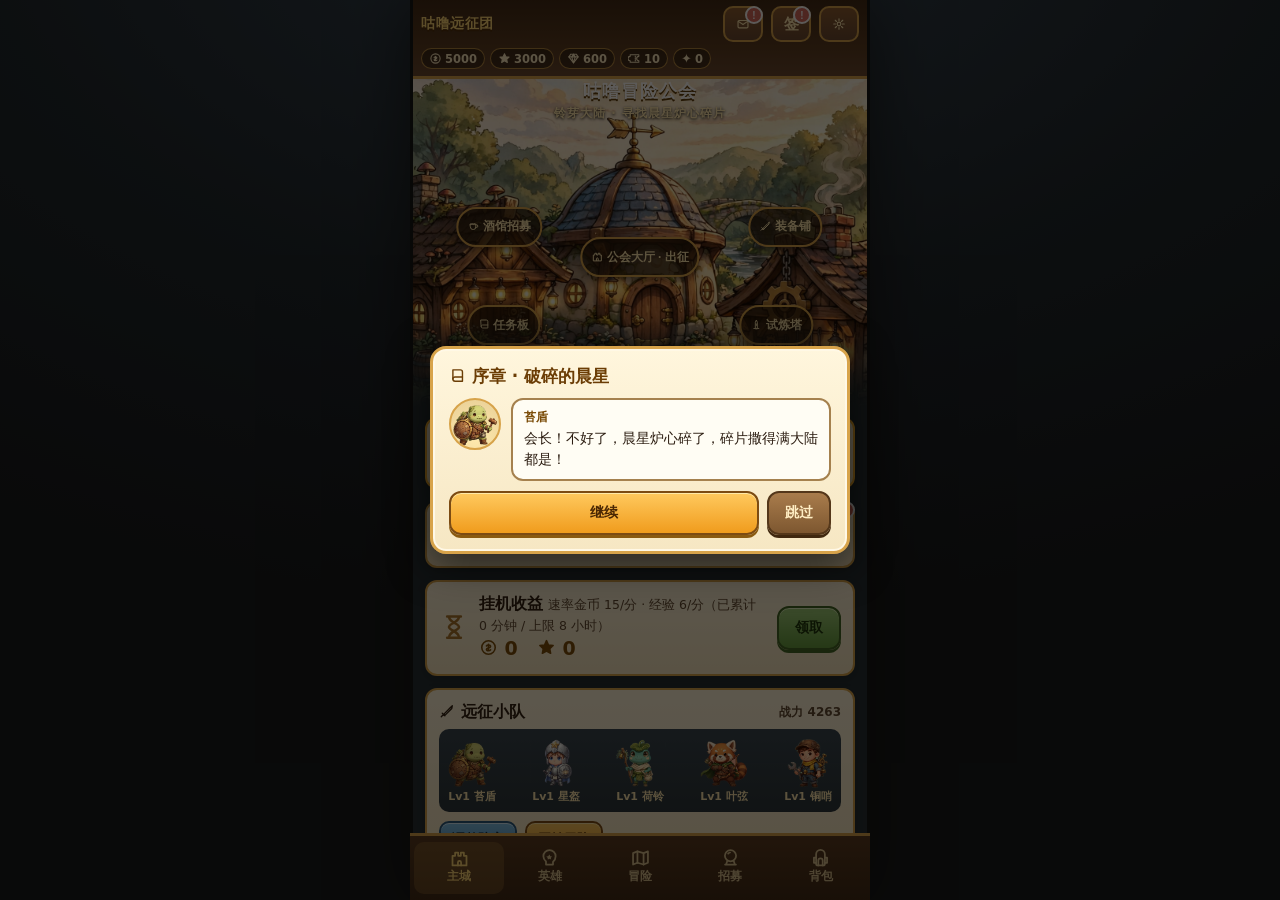
==== commit 404c10df: "Improve first-screen flow and battle reliability; document full audit Preserve Muse baseline c5eca89" ====
--- a/index.html
+++ b/index.html
@@ -290,6 +290,37 @@
 .mini58 svg{height:52px;width:auto;}
 .mini62 svg{height:62px;width:auto;}
 .mini44 svg{height:44px;width:auto;}
+/* First review pass: retain the existing art and palette. */
+#stage{height:100dvh;min-height:0;overflow:hidden}
+#view{min-height:0;overscroll-behavior:contain}
+#topbar{display:grid;grid-template-columns:minmax(0,1fr) repeat(3,40px);gap:6px 8px}
+#topbar .ttl{display:block;grid-column:1;grid-row:1;font-size:14px}
+#topbar .res{grid-column:1/-1;grid-row:2;justify-content:flex-start;gap:5px;overflow:visible;flex-wrap:wrap}
+#topbar .res span{padding:2px 7px;font-variant-numeric:tabular-nums}
+#topbar .iconbtn{height:36px}
+.citywrap img{height:clamp(240px,38dvh,340px);aspect-ratio:auto;object-position:50% 55%}
+.hotspot{white-space:nowrap;padding:7px 9px;font-size:12px}
+.guildname{font-size:18px;letter-spacing:1px}
+.panel{border-width:2px;box-shadow:0 3px 8px rgba(0,0,0,.18);border-radius:12px}
+.objcard{display:grid;grid-template-columns:minmax(0,1fr) auto;column-gap:10px;align-items:center}
+.objcard>b{grid-column:1}.objcard .objtext{grid-column:1;margin-bottom:0;font-size:13px}
+.objcard .btn{grid-column:2;grid-row:1/3}
+.formreturn{position:sticky;top:0;z-index:10;margin-bottom:12px}
+.btop{display:grid;grid-template-columns:repeat(4,minmax(0,1fr));gap:6px}
+.btop .timer{grid-column:1;grid-row:1;text-align:center;font-variant-numeric:tabular-nums}
+.btop>b{grid-column:2/-1;grid-row:1;line-height:1.4}
+.btop button{padding:6px 2px;min-height:40px}
+.bfield{min-height:0}
+.unit{transform:translateY(-50%)}
+.unit:not(.dead) .uimg>img{animation:unitbreath 3s ease-in-out infinite;transform-origin:50% 100%}
+.unit:nth-child(2n) .uimg>img{animation-delay:-1.5s}
+@keyframes unitbreath{50%{transform:translateY(-2px) scale(1.015)}}
+.ultbtn{min-width:0}
+.ultbtn small{display:block;overflow:hidden;white-space:nowrap;text-overflow:ellipsis;font-size:10px}
+#blog{height:48px;flex-shrink:0}
+button:focus-visible,[tabindex]:focus-visible{outline:3px solid #64c9ff;outline-offset:3px}
+@media(max-height:650px){.unit .uimg,.unit .uimg svg,.unit .uimg img{height:60px}.unit.bossu .uimg,.unit.bossu .uimg svg,.unit.bossu .uimg img{height:80px}#blog{height:32px}#ultbar{padding-top:4px;padding-bottom:calc(4px + env(safe-area-inset-bottom))}.ultbtn .uart,.ultbtn .uart img{height:32px}}
+@media(prefers-reduced-motion:reduce){.unit .uimg>img,.page,.focusring{animation:none!important}}
 </style>
 </head>
 <body>
@@ -719,7 +750,19 @@
 }
 let S=null, saveTimer=null;
 function dbOpen(){return new Promise((res,rej)=>{const r=indexedDB.open(DBNAME,1);r.onupgradeneeded=()=>{r.result.createObjectStore(STORE);};r.onsuccess=()=>res(r.result);r.onerror=()=>rej(r.error);});}
-async function saveNow(){if(!S)return;try{const db=await dbOpen();const tx=db.transaction(STORE,'readwrite');tx.objectStore(STORE).put(JSON.parse(JSON.stringify(S)),'main');}catch(e){}}
+async function saveNow(){
+ if(!S)return false;
+ clearTimeout(saveTimer);
+ let db;
+ try{
+  const snapshot=JSON.parse(JSON.stringify(S));db=await dbOpen();
+  await new Promise((resolve,reject)=>{const tx=db.transaction(STORE,'readwrite');tx.oncomplete=resolve;tx.onerror=()=>reject(tx.error);tx.onabort=()=>reject(tx.error||new Error('存档事务中止'));tx.objectStore(STORE).put(snapshot,'main');});
+  return true;
+ }catch(e){toast('自动保存失败，请到设置导出存档备份',4500);return false;}
+ finally{if(db)db.close();}
+}
+document.addEventListener('visibilitychange',()=>{if(document.hidden&&S)saveNow();});
+window.addEventListener('pagehide',()=>{if(S)saveNow();});
 function save(){clearTimeout(saveTimer);saveTimer=setTimeout(saveNow,250);}
 async function loadSave(){try{const db=await dbOpen();return await new Promise(res=>{const rq=db.transaction(STORE).objectStore(STORE).get('main');rq.onsuccess=()=>res(rq.result||null);rq.onerror=()=>res(null);});}catch(e){return null;}}
 function migrate(st){if(!st||st.schemaVersion!==SCHEMA)return null;const d=defaultState();const merged=Object.assign(d,st);merged.res=Object.assign(d.res,st.res||{});merged.settings=Object.assign(d.settings,st.settings||{});merged.daily=Object.assign(d.daily,st.daily||{});merged.shop=Object.assign(d.shop,st.shop||{});merged.shop.cards=Object.assign(d.shop.cards,(st.shop||{}).cards||{});merged.shop.fund=Object.assign(d.shop.fund,(st.shop||{}).fund||{});merged.shop.pass=Object.assign(d.shop.pass,(st.shop||{}).pass||{});merged.skins=Object.assign(d.skins,st.skins||{});merged.skins.owned=Object.assign({},(st.skins||{}).owned||{});merged.skins.worn=Object.assign({},(st.skins||{}).worn||{});merged.season=Object.assign(d.season,st.season||{});merged.season.cleared=Object.assign({},(st.season||{}).cleared||{});merged.season.shopBought=Object.assign({},(st.season||{}).shopBought||{});merged.arena=Object.assign(d.arena,st.arena||{});merged.arena.hist=Array.isArray((st.arena||{}).hist)?(st.arena||{}).hist.slice(0,20):[];return merged;}
@@ -1207,7 +1250,7 @@
 }
 /* ---------------- 单位构建 ---------------- */
 let unitSeq=0;
-function baseUnit(o){return Object.assign({uid:'u'+(++unitSeq),alive:true,hp:o.maxHp,energy:20,atkT:600+Math.random()*400,cd:o.cd0||4000,buffs:[],shields:[],stats:{dmg:0,heal:0,taken:0},flags:{},cast:null,basicHits:0,crit:5,healPct:0,resist:0,isBoss:false,kind:'basic',skLv:{active:1,ult:1,passive:1}},o);}
+function baseUnit(o){return Object.assign({uid:'u'+(++unitSeq),alive:true,hp:o.maxHp,energy:20,atkT:600+B.rng()*400,cd:o.cd0||4000,buffs:[],shields:[],stats:{dmg:0,heal:0,taken:0},flags:{},cast:null,basicHits:0,crit:5,healPct:0,resist:0,isBoss:false,kind:'basic',skLv:{active:1,ult:1,passive:1}},o);}
 function buildHeroUnits(){
  const bonds=calcBonds(S.formation);
  return S.formation.map((id,pos)=>{if(!id)return null;const H=HEROES[id],st=heroStats(id);
@@ -1372,7 +1415,7 @@
 function createBattle(cfg){
  unitSeq=0;
  B={t:0,rng:mulberry32(hashStr(cfg.seedStr||cfg.title)),units:[],events:[],log:['战斗开始！'],focus:null,autoUlt:S.settings.autoUlt,speed:S.settings.speed||1,paused:false,over:false,result:null,
-    kind:cfg.kind,ref:cfg.ref,title:cfg.title,parTime:cfg.parTime||45000,onEnd:cfg.onEnd,bossKey:cfg.bossKey||null,ui:!!cfg.ui,relics:cfg.relics||null};
+    kind:cfg.kind,ref:cfg.ref,dunType:cfg.dunType,dunDiff:cfg.dunDiff,title:cfg.title,parTime:cfg.parTime||45000,onEnd:cfg.onEnd,bossKey:cfg.bossKey||null,ui:!!cfg.ui,relics:cfg.relics||null};
  B.units=buildHeroUnits();
  if(cfg.hpMap){ // 迷雾远征：生命继承，倒下者本场不可战
   B.units=B.units.filter(u=>cfg.hpMap[u.hid]==null||cfg.hpMap[u.hid]>0);
@@ -1396,8 +1439,8 @@
 /* ============================================================
    界面层
    ============================================================ */
-let V={name:'city',param:null};
-function go(name,param){V={name:name,param:param==null?null:param};sfx.click();render();$('#view').scrollTop=0;}
+let V={name:'city',param:null}, formationReturn=null;
+function go(name,param){if(name==='formation'&&V.name==='prebattle')formationReturn=V.param;else if(name!=='formation')formationReturn=null;V={name:name,param:param==null?null:param};sfx.click();render();$('#view').scrollTop=0;}
 function renderTop(){
  const mailDot=S.mail.some(m=>m.state!=='claimed'&&m.atts&&Object.keys(m.atts).length)||S.mail.some(m=>m.state==='unread');
  const signDot=S.signin.last!==gameDay();
@@ -1538,6 +1581,7 @@
  const placed=S.formation.filter(Boolean);
  const hasTank=placed.some(id=>HEROES[id].role==='坦克'),hasHeal=placed.some(id=>HEROES[id].role==='治疗');
  return '<div class="page"><h2 class="ptitle">'+ICONS.sword+' 编队</h2>'
+ +(formationReturn!=null?'<button class="btn green formreturn" onclick="go(\'prebattle\','+formationReturn+')">← 完成编队，返回战前</button>':'')
  +'<div class="formstage"><div style="text-align:center;font-weight:900;color:#ffe9b0">前排（承受伤害）</div><div class="formrow">'+slotHtml(0)+slotHtml(1)+'</div><div style="text-align:center;font-weight:900;color:#ffe9b0">后排（输出与辅助）</div><div class="formrow">'+slotHtml(2)+slotHtml(3)+slotHtml(4)+'</div>'
  +'<div style="text-align:center" class="mut">战力 '+fmt(teamPower())+' · 可拖拽英雄到位置换人，也可点击位置再点英雄'+(formSel.slot!=null&&S.formation[formSel.slot]?' · <a href="javascript:void(0)" style="color:#ffd977" onclick="formRemove()">将所选位置英雄下阵</a>':'')+'</div></div>'
  +((!hasTank||!hasHeal)?'<div class="panel" style="border-color:var(--red)"><b>阵容提示</b><div class="mut">'+(!hasTank?'当前阵容没有坦克，前排会很脆。':'')+(!hasHeal?' 当前阵容没有治疗，续航不足。':'')+'（仅提示，不强制）</div></div>':'')
@@ -2016,9 +2060,10 @@
 }
 function retryBattle(){const cfg=B.cfg;closeModal();closeBattle();setTimeout(()=>openBattle(cfg),60);}
 /* ---------------- 战斗界面 ---------------- */
-let battleTimer=null,unitEls={};
-const POS={e:[[38,36],[64,36],[22,13],[50,11],[78,13]],h:[[36,64],[64,64],[22,83],[50,85],[78,83]]};
+let battleTimer=null,battleLastTime=null,battleAccumulator=0,battleSettleTimer=null,unitEls={};
+const POS={e:[[38,38],[64,38],[22,18],[50,16],[78,18]],h:[[36,60],[64,60],[22,82],[50,82],[78,82]]};
 function openBattle(cfg){
+ if(B&&!B.over)return;
  if(!S.formation.some(Boolean)){toast('阵容为空，先去编队上阵英雄');go('formation');return;}
  createBattle(Object.assign({},cfg,{ui:true}));
  B.cfg=cfg;B.speed=S.settings.speed||1;B.autoUlt=S.settings.autoUlt;
@@ -2034,8 +2079,9 @@
  B.units.forEach(u=>addUnitEl(u));
  buildUltBar();
  blog('点击敌方单位可设置集火标记。');
- clearInterval(battleTimer);
- battleTimer=setInterval(battleFrame,50);
+ cancelAnimationFrame(battleTimer);clearTimeout(battleSettleTimer);
+ battleLastTime=performance.now();battleAccumulator=0;
+ battleTimer=requestAnimationFrame(battleFrame);
  document.addEventListener('visibilitychange',visPause);
 }
 function visPause(){if(document.hidden&&B&&!B.over){B.paused=true;const p=$('#bpause');if(p)p.textContent='继续';}}
@@ -2063,9 +2109,9 @@
 }
 function cycleSpeed(){B.speed=B.speed>=3?1:B.speed+1;$('#bspd').textContent=B.speed+'×';sfx.click();}
 function toggleAutoUlt(){B.autoUlt=!B.autoUlt;$('#bauto').classList.toggle('on',B.autoUlt);sfx.click();}
-function togglePause(){if(!B||B.over)return;B.paused=!B.paused;$('#bpause').textContent=B.paused?'继续':'暂停';sfx.click();}
+function togglePause(){if(!B||B.over)return;B.paused=!B.paused;battleLastTime=performance.now();battleAccumulator=0;$('#bpause').textContent=B.paused?'继续':'暂停';sfx.click();}
 function retreatBattle(){if(!B)return;B._wasPaused=B.paused;B.paused=true;openModal('<h3>确认撤退？</h3><p class="mut">撤退不会获得任何奖励，战斗进度不保存。（弹窗期间战斗已暂停）</p><div class="btnrow"><button class="btn red" onclick="closeModal();closeBattle();render()">确认撤退</button><button class="btn ghost" onclick="closeModal();if(B)B.paused=B._wasPaused">继续战斗</button></div>');}
-function closeBattle(){clearInterval(battleTimer);battleTimer=null;document.removeEventListener('visibilitychange',visPause);$('#battlewrap').classList.remove('open');$('#battlewrap').innerHTML='';B=null;unitEls={};}
+function closeBattle(){cancelAnimationFrame(battleTimer);clearTimeout(battleSettleTimer);battleTimer=null;battleLastTime=null;battleAccumulator=0;document.removeEventListener('visibilitychange',visPause);$('#battlewrap').classList.remove('open');$('#battlewrap').innerHTML='';B=null;unitEls={};}
 function blog(msg){const l=$('#blog');if(!l)return;const d=document.createElement('div');d.textContent='› '+msg;l.appendChild(d);while(l.children.length>30)l.firstChild.remove();l.scrollTop=l.scrollHeight;}
 function floater(u,txt,cls){
  const f=$('#bfield'),el=unitEls[u.uid];if(!f||!el)return;
@@ -2117,9 +2163,14 @@
  while(B.log.length){const m=B.log.shift();blog(m);}
  refreshFocus();
 }
-function battleFrame(){
+function battleFrame(now){
  if(!B)return;
- if(!B.paused&&!B.over){const steps=B.speed;for(let i=0;i<steps;i++)simStep();}
+ const elapsed=Math.max(0,Math.min(250,now-(battleLastTime==null?now:battleLastTime)));
+ battleLastTime=now;
+ if(!B.paused&&!B.over){
+  battleAccumulator+=elapsed*B.speed;
+  while(battleAccumulator>=100&&!B.over){battleAccumulator-=100;simStep();}
+ }else battleAccumulator=0;
  consumeEvents();
  // 更新单位状态
  B.units.forEach(u=>{const el=unitEls[u.uid];if(!el)return;
@@ -2151,7 +2202,8 @@
   if(ub){ub.querySelector('.enwrap i').style.width=u.energy+'%';ub.classList.toggle('ready',u.alive&&u.energy>=100);ub.disabled=!u.alive;}
  });
  const tm=$('#btimer');if(tm)tm.textContent=Math.max(0,90-Math.floor(B.t/1000));
- if(B.over&&!B.settled){B.settled=true;clearInterval(battleTimer);setTimeout(()=>settleBattle(B.result),650);}
+ if(B.over&&!B.settled){B.settled=true;const completed=B;battleSettleTimer=setTimeout(()=>{if(B===completed)settleBattle(completed.result);},650);}
+ if(!B.over)battleTimer=requestAnimationFrame(battleFrame);
 }
 /* ---------------- 招募 ---------------- */
 function vSummon(){
@@ -2443,3 +2495,4 @@
 })();</script>
 </body>
 </html>
+
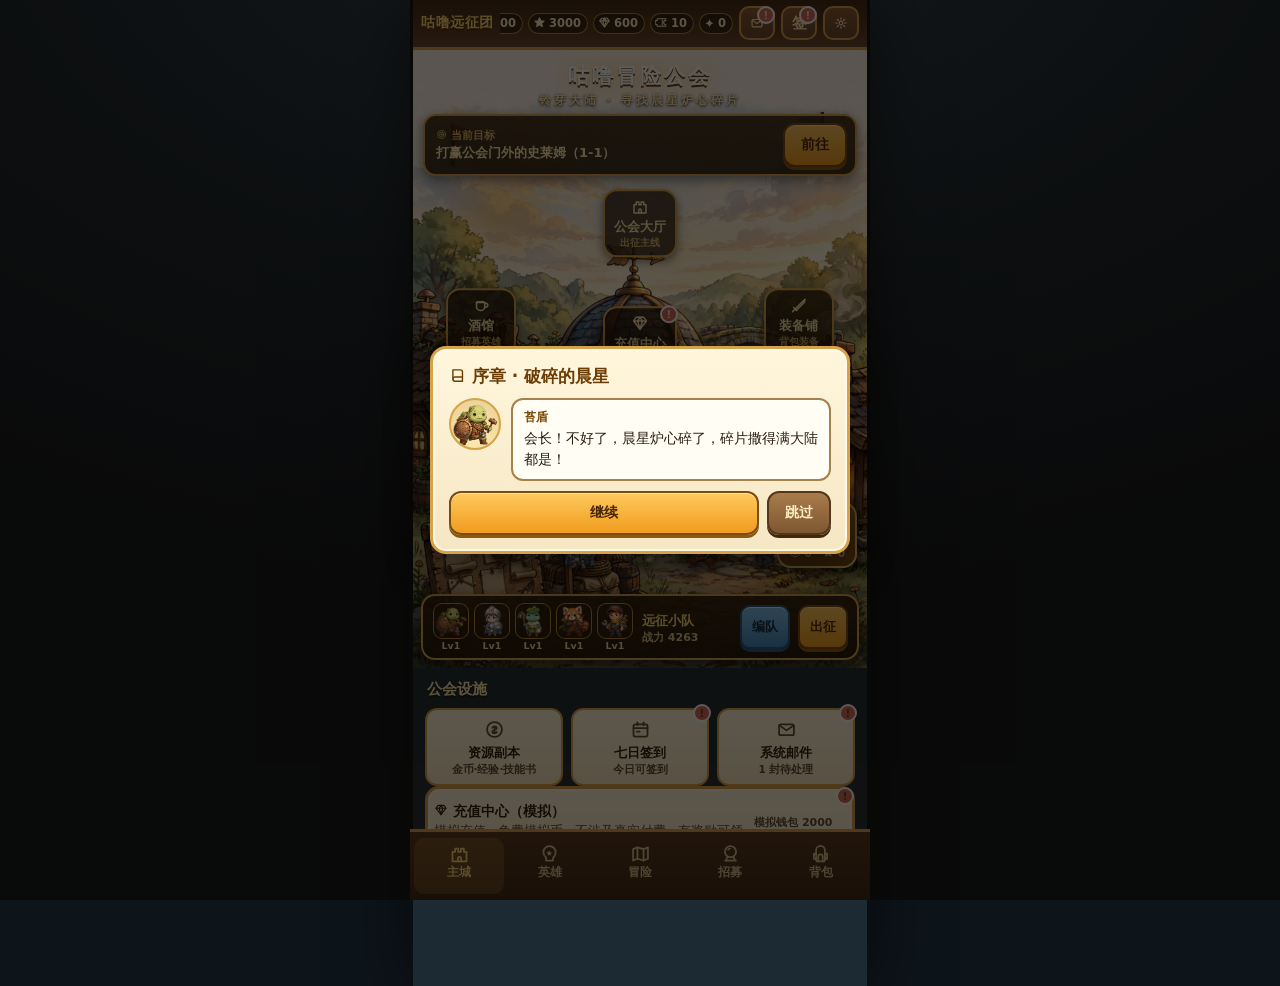
==== commit d6567db8: "Preview: scene-based main city + unified claim flow (independent preview artifact, based on main c5e" ====
--- a/index.html
+++ b/index.html
@@ -290,37 +290,129 @@
 .mini58 svg{height:52px;width:auto;}
 .mini62 svg{height:62px;width:auto;}
 .mini44 svg{height:44px;width:auto;}
-/* First review pass: retain the existing art and palette. */
-#stage{height:100dvh;min-height:0;overflow:hidden}
-#view{min-height:0;overscroll-behavior:contain}
-#topbar{display:grid;grid-template-columns:minmax(0,1fr) repeat(3,40px);gap:6px 8px}
-#topbar .ttl{display:block;grid-column:1;grid-row:1;font-size:14px}
-#topbar .res{grid-column:1/-1;grid-row:2;justify-content:flex-start;gap:5px;overflow:visible;flex-wrap:wrap}
-#topbar .res span{padding:2px 7px;font-variant-numeric:tabular-nums}
-#topbar .iconbtn{height:36px}
-.citywrap img{height:clamp(240px,38dvh,340px);aspect-ratio:auto;object-position:50% 55%}
-.hotspot{white-space:nowrap;padding:7px 9px;font-size:12px}
-.guildname{font-size:18px;letter-spacing:1px}
-.panel{border-width:2px;box-shadow:0 3px 8px rgba(0,0,0,.18);border-radius:12px}
-.objcard{display:grid;grid-template-columns:minmax(0,1fr) auto;column-gap:10px;align-items:center}
-.objcard>b{grid-column:1}.objcard .objtext{grid-column:1;margin-bottom:0;font-size:13px}
-.objcard .btn{grid-column:2;grid-row:1/3}
-.formreturn{position:sticky;top:0;z-index:10;margin-bottom:12px}
-.btop{display:grid;grid-template-columns:repeat(4,minmax(0,1fr));gap:6px}
-.btop .timer{grid-column:1;grid-row:1;text-align:center;font-variant-numeric:tabular-nums}
-.btop>b{grid-column:2/-1;grid-row:1;line-height:1.4}
-.btop button{padding:6px 2px;min-height:40px}
-.bfield{min-height:0}
-.unit{transform:translateY(-50%)}
-.unit:not(.dead) .uimg>img{animation:unitbreath 3s ease-in-out infinite;transform-origin:50% 100%}
-.unit:nth-child(2n) .uimg>img{animation-delay:-1.5s}
-@keyframes unitbreath{50%{transform:translateY(-2px) scale(1.015)}}
-.ultbtn{min-width:0}
-.ultbtn small{display:block;overflow:hidden;white-space:nowrap;text-overflow:ellipsis;font-size:10px}
-#blog{height:48px;flex-shrink:0}
-button:focus-visible,[tabindex]:focus-visible{outline:3px solid #64c9ff;outline-offset:3px}
-@media(max-height:650px){.unit .uimg,.unit .uimg svg,.unit .uimg img{height:60px}.unit.bossu .uimg,.unit.bossu .uimg svg,.unit.bossu .uimg img{height:80px}#blog{height:32px}#ultbar{padding-top:4px;padding-bottom:calc(4px + env(safe-area-inset-bottom))}.ultbtn .uart,.ultbtn .uart img{height:32px}}
-@media(prefers-reduced-motion:reduce){.unit .uimg>img,.page,.focusring{animation:none!important}}
+/* ============================================================
+   预览版新增：主城场景层级 / 底部面板 / 统一领奖演出
+   ============================================================ */
+/* --- 按压反馈（约100ms）与触控目标 --- */
+.entry,.herocard,.pick,.stagerow,.tier{transition:transform .1s ease;}
+.entry:active,.herocard:active,.pick:active,.stagerow:active,.tier:active{transform:scale(.965);}
+.iconbtn{min-width:44px;height:44px;}
+#nav button{min-height:56px;}
+#nav button:active .ni{transform:scale(.85);}
+#nav button .ni{transition:transform .1s ease;}
+.hotspot{min-height:44px;}
+.res span.bump{animation:resbump .55s ease;}
+@keyframes resbump{0%{box-shadow:0 0 0 0 rgba(255,210,60,0)}25%{background:#8a5f14;box-shadow:0 0 12px 3px rgba(255,210,60,.9)}100%{}}
+.res span .rn{font-weight:800;}
+/* --- 主城场景（持续场景为主体） --- */
+.citypage{padding:0 0 14px;}
+.scene{position:relative;height:clamp(452px,calc(100dvh - 150px),618px);overflow:hidden;background:#223039;}
+.scene .scenebg{position:absolute;inset:0;width:100%;height:100%;object-fit:cover;object-position:50% 60%;}
+.scene .scenefade{position:absolute;left:0;right:0;bottom:0;height:120px;background:linear-gradient(180deg,transparent,rgba(16,22,18,.55));pointer-events:none;}
+.glow{position:absolute;border-radius:50%;pointer-events:none;background:radial-gradient(circle,rgba(255,196,80,.5) 0%,rgba(255,196,80,0) 65%);animation:glowpulse 3.6s ease-in-out infinite alternate;}
+@keyframes glowpulse{from{opacity:.45;transform:scale(.92)}to{opacity:.95;transform:scale(1.08)}}
+.flag{position:absolute;pointer-events:none;filter:drop-shadow(0 2px 3px rgba(0,0,0,.4));}
+.flag svg{display:block;animation:flagwave 2.8s ease-in-out infinite alternate;transform-origin:0 0;}
+@keyframes flagwave{from{transform:skewY(-2.5deg)}to{transform:skewY(3.5deg)}}
+.questribbon{position:absolute;top:64px;left:10px;right:10px;z-index:6;display:flex;align-items:center;gap:8px;
+  background:linear-gradient(180deg,rgba(46,28,8,.88),rgba(30,18,5,.88));border:2px solid var(--brass);border-radius:13px;padding:7px 8px 7px 11px;color:#ffe9b0;box-shadow:0 4px 12px rgba(0,0,0,.45);}
+.questribbon .qt{flex:1;min-width:0;font-size:13px;font-weight:800;line-height:1.35;}
+.questribbon .qt small{display:block;color:#d9b96a;font-size:11px;font-weight:700;}
+.questribbon .btn{min-height:44px;flex:none;}
+.bchip{position:absolute;transform:translate(-50%,-50%);z-index:5;display:flex;flex-direction:column;align-items:center;gap:1px;
+  background:rgba(28,17,5,.78);border:2px solid var(--brass);color:#ffe9b0;border-radius:14px;padding:6px 9px 5px;font-weight:900;font-size:12.5px;cursor:pointer;box-shadow:0 4px 10px rgba(0,0,0,.5);min-width:70px;min-height:52px;transition:transform .1s ease;}
+.bchip .bi{font-size:18px;line-height:1.1;}
+.bchip small{font-size:9.5px;color:#d9b96a;font-weight:700;white-space:nowrap;}
+.bchip:active{transform:translate(-50%,-50%) scale(.93);}
+.bchip .dot{top:-3px;right:-3px;}
+.standees{position:absolute;left:0;right:0;bottom:96px;height:64px;display:flex;justify-content:center;align-items:flex-end;gap:2px;pointer-events:none;z-index:3;}
+.standee{height:60px;display:flex;align-items:flex-end;animation:bob 2.6s ease-in-out infinite alternate;filter:drop-shadow(0 3px 3px rgba(0,0,0,.5));}
+.standee img{height:60px;width:60px;object-fit:contain;}
+.standee svg{height:60px;width:auto;}
+@keyframes bob{from{transform:translateY(0)}to{transform:translateY(-4px)}}
+.idlechest{position:absolute;right:10px;bottom:100px;z-index:6;display:flex;flex-direction:column;align-items:center;gap:0;
+  background:linear-gradient(180deg,#a8742a,#7c4b12);border:2.5px solid #ffd977;color:#fff3d0;border-radius:14px;padding:7px 10px 6px;cursor:pointer;box-shadow:0 5px 14px rgba(0,0,0,.55);min-width:76px;min-height:58px;transition:transform .1s ease;}
+.idlechest:active{transform:scale(.93);}
+.idlechest .ct{font-size:11px;font-weight:900;}
+.idlechest .ca{font-size:12.5px;font-weight:900;color:#ffe9a8;white-space:nowrap;}
+.idlechest.ready{animation:chestpulse 1.1s ease-in-out infinite alternate;}
+@keyframes chestpulse{from{box-shadow:0 5px 14px rgba(0,0,0,.55),0 0 0 rgba(255,210,60,0)}to{box-shadow:0 5px 14px rgba(0,0,0,.55),0 0 18px 4px rgba(255,210,60,.75)}}
+.teamdock{position:absolute;left:8px;right:8px;bottom:8px;z-index:6;display:flex;align-items:center;gap:8px;
+  background:linear-gradient(180deg,rgba(43,29,12,.92),rgba(28,18,6,.94));border:2px solid var(--brass);border-radius:14px;padding:7px 9px;color:#ffe9b0;box-shadow:0 5px 14px rgba(0,0,0,.5);}
+.teamdock .tm{display:flex;gap:3px;}
+.teamdock .tm .td1{width:38px;text-align:center;}
+.teamdock .tm img{width:36px;height:36px;object-fit:cover;border-radius:9px;border:1.5px solid rgba(215,163,74,.8);display:block;}
+.teamdock .tm svg{height:36px;width:auto;}
+.teamdock .tm small{display:block;font-size:9.5px;font-weight:800;color:#e8d9ae;margin-top:1px;white-space:nowrap;}
+.teamdock .tp{flex:1;min-width:0;}
+.teamdock .tp b{font-size:13px;color:#ffd977;white-space:nowrap;}
+.teamdock .tp div{font-size:11px;color:#d9c391;font-weight:700;white-space:nowrap;}
+@media(max-width:430px){
+  .idlechest{bottom:140px;}
+  .standees{bottom:134px;}
+  .teamdock{flex-wrap:wrap;row-gap:6px;}
+  .teamdock .tm .td1{width:33px;}
+  .teamdock .tm img{width:31px;height:31px;}
+  .teamdock .tp{flex:1 1 96px;}
+  .teamdock .btn{margin-left:auto;}
+  .teamdock .btn + .btn{margin-left:0;}
+}
+/* 设施图标行（替代旧大卡片） */
+.facilityrow{display:flex;gap:8px;}
+.facility{flex:1;display:flex;flex-direction:column;align-items:center;gap:1px;background:linear-gradient(180deg,var(--card),var(--paper));border:2.5px solid var(--brass);border-radius:12px;padding:9px 4px 7px;cursor:pointer;position:relative;color:var(--ink);transition:transform .1s ease;min-height:64px;justify-content:center;}
+.facility:active{transform:scale(.95);}
+.facility .fi{font-size:21px;line-height:1.1;}
+.facility b{font-size:13px;}
+.facility span{font-size:10.5px;color:var(--ink2);font-weight:700;text-align:center;}
+.facility .dot{top:-6px;right:-4px;}
+.teamdock .btn{min-height:44px;padding:8px 10px;font-size:12.5px;flex:none;}
+.citybelow{padding:12px 12px 0;}
+.citybelow h3{margin:0 2px 9px;color:#ffe9b0;font-size:15px;text-shadow:0 2px 0 rgba(0,0,0,.45);}
+/* --- 底部面板（统一自下而上打开） --- */
+#sheetwrap{position:fixed;inset:0;z-index:280;background:rgba(8,5,2,.6);opacity:0;pointer-events:none;transition:opacity .2s ease;}
+#sheetwrap.open{opacity:1;pointer-events:auto;}
+.sheet{position:absolute;left:50%;bottom:0;width:100%;max-width:460px;transform:translate(-50%,105%);transition:transform .24s cubic-bezier(.32,.9,.35,1);
+  background:linear-gradient(180deg,var(--card),var(--paper));border:3.5px solid var(--brass);border-bottom:none;border-radius:18px 18px 0 0;
+  box-shadow:0 -8px 34px rgba(0,0,0,.55), inset 0 0 0 2px #fff8e6;padding:14px 14px calc(14px + env(safe-area-inset-bottom));max-height:86dvh;overflow-y:auto;}
+#sheetwrap.open .sheet{transform:translate(-50%,0);}
+.sheet h3{margin:0 0 8px;font-size:17px;color:#6b3d05;display:flex;align-items:center;gap:7px;}
+.sheet .grab{width:44px;height:5px;border-radius:99px;background:rgba(101,69,46,.4);margin:0 auto 10px;}
+.modal{animation:sheetup .22s cubic-bezier(.32,.9,.35,1);}
+@keyframes sheetup{from{opacity:0;transform:translateY(16px)}to{opacity:1;transform:none}}
+.idlemeter{height:13px;background:rgba(0,0,0,.16);border-radius:99px;overflow:hidden;border:1.5px solid rgba(101,69,46,.5);}
+.idlemeter i{display:block;height:100%;background:linear-gradient(90deg,#ffc95e,#f09c1d);transition:width .3s;}
+.idlebig{display:flex;gap:10px;margin:10px 0;}
+.idlebig div{flex:1;text-align:center;background:rgba(101,69,46,.1);border:1.5px solid rgba(101,69,46,.35);border-radius:11px;padding:8px 4px;}
+.idlebig b{display:block;font-size:19px;color:#7a4b06;}
+.idlebig span{font-size:11.5px;color:var(--ink2);font-weight:800;}
+/* --- 统一领奖演出 --- */
+#rewwrap{position:fixed;inset:0;z-index:320;background:rgba(8,5,2,.72);display:none;align-items:center;justify-content:center;padding:16px;}
+#rewwrap.open{display:flex;}
+.rewbox{width:100%;max-width:400px;background:linear-gradient(180deg,var(--card),var(--paper));border:3.5px solid var(--brass);border-radius:16px;
+  box-shadow:0 12px 44px rgba(0,0,0,.65), inset 0 0 0 2px #fff8e6;padding:16px;text-align:center;animation:sheetup .22s cubic-bezier(.32,.9,.35,1);}
+.rewbox h3{margin:0 0 4px;font-size:18px;color:#6b3d05;}
+.rewgrid{display:flex;gap:9px;flex-wrap:wrap;justify-content:center;margin:13px 0 6px;}
+.rewitem{width:86px;border:2.5px solid #a5814e;border-radius:13px;background:rgba(255,255,255,.5);padding:9px 4px 7px;opacity:0;transform:scale(.6) translateY(12px);}
+.rewitem.pop{animation:rewpopp .3s cubic-bezier(.3,1.4,.5,1) forwards;}
+@keyframes rewpopp{from{opacity:0;transform:scale(.6) translateY(12px)}to{opacity:1;transform:scale(1) translateY(0)}}
+.rewitem .ri{font-size:27px;line-height:1.15;min-height:32px;display:flex;align-items:center;justify-content:center;}
+.rewitem .ri svg{width:27px;height:27px;}
+.rewitem b{display:block;font-size:12.5px;margin-top:2px;}
+.rewitem .rn2{font-size:13px;font-weight:900;color:#7a4b06;}
+.rewitem.rare{border-color:var(--gold);background:linear-gradient(180deg,#fff3c4,#ffe49a);box-shadow:0 0 16px rgba(255,180,40,.75);}
+.rewitem.rare::after{content:"稀有";display:inline-block;margin-top:3px;background:var(--ssr);color:#fff;font-size:10px;font-weight:900;border-radius:99px;padding:1px 7px;}
+.rewitem.flydone{border-color:var(--green2);box-shadow:0 0 10px rgba(115,165,92,.6);}
+.flychip{position:fixed;z-index:500;width:30px;height:30px;border-radius:50%;background:radial-gradient(circle at 35% 30%,#fff3d0,#e8b64c);border:2px solid #a8742a;
+  display:flex;align-items:center;justify-content:center;pointer-events:none;transform:translate(-50%,-50%);box-shadow:0 3px 8px rgba(0,0,0,.4);}
+.flychip svg{width:17px;height:17px;}
+#flylayer{position:fixed;inset:0;z-index:490;pointer-events:none;}
+@media (prefers-reduced-motion: reduce){
+  .standee,.glow,.flag svg,.idlechest.ready,.res span.bump{animation:none!important;}
+  .sheet,#sheetwrap,.modal,.rewbox{transition:none!important;animation:none!important;}
+  .rewitem{opacity:1;transform:none;}
+  .rewitem.pop{animation:none!important;}
+  .page{animation:none!important;}
+}
 </style>
 </head>
 <body>
@@ -331,6 +423,9 @@
 </div>
 <div id="battlewrap"></div>
 <div id="modalwrap"><div class="modal" id="modalbox"></div></div>
+<div id="sheetwrap"><div class="sheet" id="sheetbox" role="dialog" aria-modal="true"></div></div>
+<div id="rewwrap"><div class="rewbox" id="rewbox" role="dialog" aria-modal="true"></div></div>
+<div id="flylayer"></div>
 <div id="toast"></div>
 <input type="file" id="importfile" accept=".json,application/json" style="display:none">
 <script>
@@ -750,19 +845,7 @@
 }
 let S=null, saveTimer=null;
 function dbOpen(){return new Promise((res,rej)=>{const r=indexedDB.open(DBNAME,1);r.onupgradeneeded=()=>{r.result.createObjectStore(STORE);};r.onsuccess=()=>res(r.result);r.onerror=()=>rej(r.error);});}
-async function saveNow(){
- if(!S)return false;
- clearTimeout(saveTimer);
- let db;
- try{
-  const snapshot=JSON.parse(JSON.stringify(S));db=await dbOpen();
-  await new Promise((resolve,reject)=>{const tx=db.transaction(STORE,'readwrite');tx.oncomplete=resolve;tx.onerror=()=>reject(tx.error);tx.onabort=()=>reject(tx.error||new Error('存档事务中止'));tx.objectStore(STORE).put(snapshot,'main');});
-  return true;
- }catch(e){toast('自动保存失败，请到设置导出存档备份',4500);return false;}
- finally{if(db)db.close();}
-}
-document.addEventListener('visibilitychange',()=>{if(document.hidden&&S)saveNow();});
-window.addEventListener('pagehide',()=>{if(S)saveNow();});
+async function saveNow(){if(!S)return;try{const db=await dbOpen();const tx=db.transaction(STORE,'readwrite');tx.objectStore(STORE).put(JSON.parse(JSON.stringify(S)),'main');}catch(e){}}
 function save(){clearTimeout(saveTimer);saveTimer=setTimeout(saveNow,250);}
 async function loadSave(){try{const db=await dbOpen();return await new Promise(res=>{const rq=db.transaction(STORE).objectStore(STORE).get('main');rq.onsuccess=()=>res(rq.result||null);rq.onerror=()=>res(null);});}catch(e){return null;}}
 function migrate(st){if(!st||st.schemaVersion!==SCHEMA)return null;const d=defaultState();const merged=Object.assign(d,st);merged.res=Object.assign(d.res,st.res||{});merged.settings=Object.assign(d.settings,st.settings||{});merged.daily=Object.assign(d.daily,st.daily||{});merged.shop=Object.assign(d.shop,st.shop||{});merged.shop.cards=Object.assign(d.shop.cards,(st.shop||{}).cards||{});merged.shop.fund=Object.assign(d.shop.fund,(st.shop||{}).fund||{});merged.shop.pass=Object.assign(d.shop.pass,(st.shop||{}).pass||{});merged.skins=Object.assign(d.skins,st.skins||{});merged.skins.owned=Object.assign({},(st.skins||{}).owned||{});merged.skins.worn=Object.assign({},(st.skins||{}).worn||{});merged.season=Object.assign(d.season,st.season||{});merged.season.cleared=Object.assign({},(st.season||{}).cleared||{});merged.season.shopBought=Object.assign({},(st.season||{}).shopBought||{});merged.arena=Object.assign(d.arena,st.arena||{});merged.arena.hist=Array.isArray((st.arena||{}).hist)?(st.arena||{}).hist.slice(0,20):[];return merged;}
@@ -841,16 +924,153 @@
  const gF=mins*r.g+S.idle.fracG, eF=mins*r.e+S.idle.fracE;
  return {mins:mins,gold:Math.floor(gF),exp:Math.floor(eF),fracG:gF-Math.floor(gF),fracE:eF-Math.floor(eF),rates:r};
 }
-function claimIdle(){
- const p=idlePending();if(p.gold<1&&p.exp<1){toast('挂机收益还太少，再等一会儿');return;}
+function settleIdle(){
+ const p=idlePending();
  S.res.gold+=p.gold;S.res.exp+=p.exp;
  S.idle.fracG=p.fracG;S.idle.fracE=p.fracE;
  const totalMin=S.idle.equipMin+p.mins;const nEq=Math.floor(totalMin/60);
  S.idle.equipMin=totalMin-nEq*60;S.idle.pendMin=0;S.idle.lastCalc=Date.now();
- let eqTxt='';
- for(let i=0;i<nEq;i++){const slots=['weapon','armor','trinket','boots'];const q=Math.random()<0.45?'普通':(Math.random()<0.62?'优秀':(Math.random()<0.8?'稀有':'史诗'));const e=newEquip(slots[Math.floor(Math.random()*4)],q,1+highestStageIdx()*0.03);S.equips.push(e);}if(nEq)eqTxt=' 装备+'+nEq;
- bump('idleClaims');sfx.coin();save();renderTop();render();
- toast('领取挂机收益：金币 '+p.gold+' · 经验 '+p.exp+eqTxt,2400);
+ const equips=[];
+ for(let i=0;i<nEq;i++){const slots=['weapon','armor','trinket','boots'];const q=Math.random()<0.45?'普通':(Math.random()<0.62?'优秀':(Math.random()<0.8?'稀有':'史诗'));const e=newEquip(slots[Math.floor(Math.random()*4)],q,1+highestStageIdx()*0.03);S.equips.push(e);equips.push(e);}
+ bump('idleClaims');
+ return {gold:p.gold,exp:p.exp,equips:equips};
+}
+function claimIdle(){openIdle();} // 兼容旧入口：改为打开挂机面板
+/* ---------------- 底部面板（统一方向：自下而上） ---------------- */
+function openSheet(html){$('#sheetbox').innerHTML=html;$('#sheetwrap').classList.add('open');}
+function closeSheet(){$('#sheetwrap').classList.remove('open');}
+$('#sheetwrap').addEventListener('click',e=>{if(e.target.id==='sheetwrap')closeSheet();});
+/* ---------------- 挂机面板 ---------------- */
+function fmtDur(mins){const m=Math.floor(mins);return Math.floor(m/60)+' 小时 '+(''+(m%60)).padStart(2,'0')+' 分';}
+function idleSheetHTML(){
+ const p=idlePending();
+ const empty=p.gold<1&&p.exp<1, capped=p.mins>=479.5;
+ const totalMin=S.idle.equipMin+p.mins, nEq=Math.floor(totalMin/60), toNext=60-Math.floor(totalMin%60);
+ let state;
+ if(empty)state='<span class="tag" style="background:#8a6a45">暂无可领取收益</span> 探险队刚出发，收益正在累积中。';
+ else if(capped)state='<span class="tag" style="background:var(--red2)">已达 8 小时上限</span> 仓库塞满啦，领取后才会继续累积。';
+ else state='<span class="tag" style="background:var(--green2)">可领取</span> 探险队正在铃芽大陆各地收集物资。';
+ return '<div class="grab"></div><h3>'+ICONS.hourglass+' 挂机收益</h3>'
+ +'<div class="kv"><span>已挂机时长</span><b>'+fmtDur(p.mins)+' / 8 小时上限</b></div>'
+ +'<div class="idlemeter"><i style="width:'+Math.min(100,p.mins/480*100)+'%"></i></div>'
+ +'<div class="kv" style="margin-top:6px"><span>当前速率（随主线进度提升）</span><b>金币 '+p.rates.g+'/分 · 经验 '+p.rates.e+'/分</b></div>'
+ +'<div class="idlebig"><div><b>'+ICONS.coin+' '+p.gold+'</b><span>金币</span></div><div><b>'+ICONS.exp+' '+p.exp+'</b><span>经验</span></div></div>'
+ +'<div class="kv"><span>装备掉落</span><b>'+(nEq>0?('本次可掉 '+nEq+' 件装备'):'再挂机 '+toNext+' 分钟掉 1 件')+'</div>'
+ +'<p class="mut" style="margin:6px 0 10px">'+state+'</p>'
+ +'<div class="btnrow"><button class="btn green" id="idleclaim" style="flex:1" '+(empty?'disabled':'')+' onclick="doClaimIdle()">'+(empty?'暂无收益可领':'领取收益')+'</button><button class="btn ghost" onclick="closeSheet()">返回主城</button></div>';
+}
+function openIdle(){sfx.click();openSheet(idleSheetHTML());}
+setInterval(()=>{const el=$('#idleamt');if(el&&window.S){const p=idlePending();el.innerHTML=ICONS.coin+' '+p.gold+' · '+ICONS.exp+' '+p.exp;const ch=$('#idlechest');if(ch)ch.classList.toggle('ready',unclaimedIdle());}},20000);
+let idleBusy=false;
+async function doClaimIdle(){
+ if(idleBusy)return;
+ const p0=idlePending();if(p0.gold<1&&p0.exp<1){toast('挂机收益还太少，再等一会儿');return;}
+ idleBusy=true;
+ const btn=$('#idleclaim');if(btn){btn.disabled=true;btn.textContent='领取中…';}
+ const before=snapRes();
+ const got=settleIdle();           /* 先结算并落盘，动画只是表现 */
+ sfx.coin();saveNow();
+ const items=[];
+ if(got.gold)items.push({kind:'gold',n:got.gold});
+ if(got.exp)items.push({kind:'exp',n:got.exp});
+ got.equips.forEach(e=>items.push({kind:'equip',equip:e,rare:e.qual==='稀有'||e.qual==='史诗',n:1}));
+ presentRewards({title:'挂机收益',items:items,before:before,onDone:function(){
+   idleBusy=false;
+   if($('#sheetwrap').classList.contains('open'))$('#sheetbox').innerHTML=idleSheetHTML();
+   render();
+ }});
+}
+/* ---------------- 统一领奖演出 ----------------
+   约定：调用方先把奖励真正入账并存档，再把入账前的资源快照 before 传进来；
+   本组件只负责 物品错峰弹出 → 图标弧线飞向顶栏 → 数字滚动到账，绝不改账目。 */
+const RM=(window.matchMedia&&matchMedia('(prefers-reduced-motion: reduce)').matches);
+function snapRes(){const o={};for(const k in S.res)o[k]=S.res[k];return o;}
+function rewToItems(rew){
+ const items=[];
+ for(const k in rew||{}){if(k==='frag'){for(const hid in rew.frag)items.push({kind:'frag',n:rew.frag[hid],label:HEROES[hid].name+'碎片',rare:true});}
+  else if(rew[k]>0)items.push({kind:k,n:rew[k],rare:k==='dia'||k==='ticket'||k==='skinTicket'});}
+ return items;
+}
+const RW={active:false,timers:[],finish:null};
+function rwLater(fn,ms){if(RM){fn();return;}RW.timers.push(setTimeout(fn,ms));}
+function presentRewards(opts){
+ if(RW.active&&RW.finish)RW.finish(true); // 已有演出时先瞬间结束旧的
+ const items=opts.items||[], before=opts.before||snapRes();
+ const grid=items.map((it,i)=>{
+   const icon=it.kind==='equip'?SLOTS[it.equip.slot].i:itemIcon(it.kind);
+   const name=it.kind==='equip'?(it.equip.name+' +'+it.equip.lv):(it.label||RESNAME[it.kind]||it.kind);
+   const sub=it.kind==='equip'?('<span class="qname-'+it.equip.qual+'">'+it.equip.qual+' · '+SLOTS[it.equip.slot].n+'</span>'):('<span class="rn2">×'+it.n+'</span>');
+   return '<div class="rewitem'+(it.rare?' rare':'')+'" data-kind="'+it.kind+'" style="animation-delay:'+(i*65)+'ms"><div class="ri">'+icon+'</div><b>'+name+'</b>'+sub+'</div>';
+ }).join('');
+ $('#rewbox').innerHTML='<h3>'+ICONS.crystal+' '+opts.title+'</h3><div class="mut">奖励已入账</div><div class="rewgrid">'+grid+'</div>'
+ +'<div class="btnrow" style="justify-content:center;margin-top:10px"><button class="btn ghost sm" id="rewskip">跳过演出</button><button class="btn green" id="rewok" disabled>领取完成</button></div>';
+ $('#rewwrap').classList.add('open');
+ RW.active=true;
+ const tiles=Array.from($$('#rewbox .rewitem'));
+ if(RM){tiles.forEach(t=>{t.style.opacity=1;t.style.transform='none';});}
+ else tiles.forEach(t=>t.classList.add('pop'));
+ let finished=false;
+ const finish=(instant)=>{
+   if(finished)return;finished=true;
+   RW.timers.forEach(clearTimeout);RW.timers=[];
+   $$('#flylayer .flychip').forEach(c=>c.remove());
+   resShown=null;renderTop();renderNav();
+   tiles.forEach(t=>{t.style.opacity=1;t.style.transform='none';});
+   const ok=$('#rewok'),sk=$('#rewskip');if(ok){ok.disabled=false;ok.textContent='完成';}if(sk)sk.style.display='none';
+   RW.active=false;RW.finish=null;
+   if(opts.onDone)opts.onDone();
+ };
+ RW.finish=finish;
+ $('#rewskip').onclick=()=>finish(true);
+ $('#rewok').onclick=()=>{$('#rewwrap').classList.remove('open');sfx.click();};
+ /* 飞向顶栏 + 数字滚动：仅演出，账目已定 */
+ const flyKinds=['gold','exp','dia','ticket'];
+ const targets=flyKinds.filter(k=>items.some(it=>it.kind===k));
+ const popWait=RM?0:Math.min(650,items.length*65+280);
+ rwLater(()=>{
+   if(finished)return;
+   if(!RM&&targets.length)sfx.coin();
+   targets.forEach((k,ki)=>{
+     const tile=tiles.find(t=>t.getAttribute('data-kind')===k);
+     const tgt=document.querySelector('#topbar .res span[data-res="'+k+'"]');
+     if(tile&&tgt&&!RM)flyArc(tile,k,tgt,ki);
+     if(tile)setTimeout(()=>tile.classList.add('flydone'),RM?0:300+ki*90);
+   });
+   countUpRes(before,RM?0:520);
+   rwLater(()=>finish(false),RM?60:860);
+ },popWait);
+}
+function flyArc(fromEl,kind,toEl,ki){
+ const a=fromEl.getBoundingClientRect(),b=toEl.getBoundingClientRect();
+ const sx=a.left+a.width/2,sy=a.top+a.height/2,tx=b.left+b.width/2,ty=b.top+b.height/2;
+ const cx=(sx+tx)/2,cy=Math.min(sy,ty)-110;
+ for(let i=0;i<3;i++){
+   const chip=document.createElement('div');chip.className='flychip';chip.innerHTML=itemIcon(kind);
+   $('#flylayer').appendChild(chip);
+   const t0=performance.now()+i*75+ki*90,dur=480;
+   const step=(now)=>{
+     let t=(now-t0)/dur;if(t<0){requestAnimationFrame(step);return;}
+     if(t>=1){chip.remove();return;}
+     const x=(1-t)*(1-t)*sx+2*(1-t)*t*cx+t*t*tx;
+     const y=(1-t)*(1-t)*sy+2*(1-t)*t*cy+t*t*ty;
+     chip.style.left=x+'px';chip.style.top=y+'px';chip.style.opacity=''+(t>0.82?(1-t)/0.18:1);
+     requestAnimationFrame(step);
+   };
+   requestAnimationFrame(step);
+ }
+}
+function countUpRes(before,dur){
+ const keys=['gold','exp','dia','ticket'].filter(k=>(S.res[k]||0)!==(before[k]||0));
+ if(!keys.length||!dur){return;}
+ resShown={};keys.forEach(k=>resShown[k]=before[k]||0);renderTop();
+ keys.forEach(k=>{const sp=document.querySelector('#topbar .res span[data-res="'+k+'"]');if(sp)sp.classList.add('bump');});
+ const t0=performance.now();
+ const step=(now)=>{
+   const t=Math.min(1,(now-t0)/dur),e=1-Math.pow(1-t,3);
+   keys.forEach(k=>{const el=document.querySelector('#topbar .res span[data-res="'+k+'"] .rn');if(el)el.textContent=fmt((before[k]||0)+((S.res[k]||0)-(before[k]||0))*e);});
+   if(t<1&&resShown)requestAnimationFrame(step);
+ };
+ requestAnimationFrame(step);
 }
 /* ============================================================
    模拟充值中心（免费模拟 · 不涉及真实付费）
@@ -1250,7 +1470,7 @@
 }
 /* ---------------- 单位构建 ---------------- */
 let unitSeq=0;
-function baseUnit(o){return Object.assign({uid:'u'+(++unitSeq),alive:true,hp:o.maxHp,energy:20,atkT:600+B.rng()*400,cd:o.cd0||4000,buffs:[],shields:[],stats:{dmg:0,heal:0,taken:0},flags:{},cast:null,basicHits:0,crit:5,healPct:0,resist:0,isBoss:false,kind:'basic',skLv:{active:1,ult:1,passive:1}},o);}
+function baseUnit(o){return Object.assign({uid:'u'+(++unitSeq),alive:true,hp:o.maxHp,energy:20,atkT:600+Math.random()*400,cd:o.cd0||4000,buffs:[],shields:[],stats:{dmg:0,heal:0,taken:0},flags:{},cast:null,basicHits:0,crit:5,healPct:0,resist:0,isBoss:false,kind:'basic',skLv:{active:1,ult:1,passive:1}},o);}
 function buildHeroUnits(){
  const bonds=calcBonds(S.formation);
  return S.formation.map((id,pos)=>{if(!id)return null;const H=HEROES[id],st=heroStats(id);
@@ -1415,7 +1635,7 @@
 function createBattle(cfg){
  unitSeq=0;
  B={t:0,rng:mulberry32(hashStr(cfg.seedStr||cfg.title)),units:[],events:[],log:['战斗开始！'],focus:null,autoUlt:S.settings.autoUlt,speed:S.settings.speed||1,paused:false,over:false,result:null,
-    kind:cfg.kind,ref:cfg.ref,dunType:cfg.dunType,dunDiff:cfg.dunDiff,title:cfg.title,parTime:cfg.parTime||45000,onEnd:cfg.onEnd,bossKey:cfg.bossKey||null,ui:!!cfg.ui,relics:cfg.relics||null};
+    kind:cfg.kind,ref:cfg.ref,title:cfg.title,parTime:cfg.parTime||45000,onEnd:cfg.onEnd,bossKey:cfg.bossKey||null,ui:!!cfg.ui,relics:cfg.relics||null};
  B.units=buildHeroUnits();
  if(cfg.hpMap){ // 迷雾远征：生命继承，倒下者本场不可战
   B.units=B.units.filter(u=>cfg.hpMap[u.hid]==null||cfg.hpMap[u.hid]>0);
@@ -1439,13 +1659,16 @@
 /* ============================================================
    界面层
    ============================================================ */
-let V={name:'city',param:null}, formationReturn=null;
-function go(name,param){if(name==='formation'&&V.name==='prebattle')formationReturn=V.param;else if(name!=='formation')formationReturn=null;V={name:name,param:param==null?null:param};sfx.click();render();$('#view').scrollTop=0;}
+let V={name:'city',param:null};
+const viewScroll={}; let forceTopOnce=false;
+function go(name,param){viewScroll[V.name]=$('#view').scrollTop;V={name:name,param:param==null?null:param};sfx.click();forceTopOnce=(name!=='city');render();}
+let resShown=null; // 领奖演出期间顶栏数字的显示覆盖（真实账目已先行结算）
 function renderTop(){
  const mailDot=S.mail.some(m=>m.state!=='claimed'&&m.atts&&Object.keys(m.atts).length)||S.mail.some(m=>m.state==='unread');
  const signDot=S.signin.last!==gameDay();
+ const rv=k=>fmt(resShown&&resShown[k]!=null?resShown[k]:S.res[k]);
  $('#topbar').innerHTML='<div class="ttl">咕噜远征团</div><div class="res">'
-  +'<span><i>'+ICONS.coin+'</i>'+fmt(S.res.gold)+'</span><span><i>'+ICONS.exp+'</i>'+fmt(S.res.exp)+'</span><span><i>'+ICONS.dia+'</i>'+fmt(S.res.dia)+'</span><span><i>'+ICONS.ticket+'</i>'+S.res.ticket+'</span><span><i>✦</i>'+(S.res.stardust||0)+'</span></div>'
+  +'<span data-res="gold"><i>'+ICONS.coin+'</i><b class="rn">'+rv('gold')+'</b></span><span data-res="exp"><i>'+ICONS.exp+'</i><b class="rn">'+rv('exp')+'</b></span><span data-res="dia"><i>'+ICONS.dia+'</i><b class="rn">'+rv('dia')+'</b></span><span data-res="ticket"><i>'+ICONS.ticket+'</i><b class="rn">'+rv('ticket')+'</b></span><span><i>✦</i>'+(S.res.stardust||0)+'</span></div>'
   +'<button class="iconbtn" onclick="go(\'mail\')" aria-label="邮件">'+ICONS.mail+(mailDot?'<span class="dot">!</span>':'')+'</button>'
   +'<button class="iconbtn" onclick="openSignin()" style="font-weight:900;font-size:15px">签'+(signDot?'<span class="dot">!</span>':'')+'</button>'
   +'<button class="iconbtn" onclick="go(\'settings\')" aria-label="设置">'+ICONS.gear+'</button>';
@@ -1456,39 +1679,55 @@
  $('#nav').innerHTML=items.map(([n,i,t])=>'<button class="'+(V.name===n||(n==='adventure'&&['map','tower','dungeons','prebattle','bestiary','expedition','season','arena'].includes(V.name))||(n==='heroes'&&['hero','formation'].includes(V.name))?'on':'')+'" onclick="go(\''+n+'\')"><span class="ni">'+i+'</span>'+t+(n==='heroes'&&heroNew?'<span class="dot">N</span>':'')+'</button>').join('');
 }
 function render(){renderTop();renderNav();
- const v=$('#view');
+ const v=$('#view'); const keepTop=v.scrollTop;
  const fn={city:vCity,heroes:vHeroes,hero:vHero,formation:vFormation,adventure:vAdventure,bestiary:vBestiary,map:vMap,prebattle:vPrebattle,tower:vTower,dungeons:vDungeons,summon:vSummon,bag:vBag,quests:vQuests,mail:vMail,settings:vSettings,expedition:vExpedition,docs:vDocs,shop:vShop,season:vSeason,arena:vArena}[V.name]||vCity;
  v.innerHTML=fn(V.param);
+ if(forceTopOnce){v.scrollTop=0;forceTopOnce=false;}
+ else if(V.name==='city'&&viewScroll.city!=null){v.scrollTop=viewScroll.city;}
+ else{v.scrollTop=keepTop;}
  if(V.name==='city'&&!S.storySeen.intro){S.storySeen.intro=true;save();setTimeout(()=>showStory('intro'),350);}
 }
 /* ---------------- 主城 ---------------- */
 function nextObjective(){
  if(!S.stages['1-1'])return {t:'打赢公会门外的史莱姆（1-1）',go:"go('prebattle',0)"};
  if(!S.counters.upgrades)return {t:'给任意英雄升 1 级，感受成长',go:"go('hero','taidun')"};
- if(!S.counters.idleClaims)return {t:'领取一次挂机收益',go:"claimIdle()"};
+ if(!S.counters.idleClaims)return {t:'领取一次挂机收益',go:"openIdle()"};
  if(S.counters.summons<1)return {t:'用招募券去酒馆招募一次',go:"go('summon')"};
  if(!S.stages['1-10'])return {t:'推进主线，挑战第一章 Boss 荆冠巨獾',go:"go('map')"};
  return {t:'自由远征：刷副本、爬塔、补三星',go:"go('adventure')"};
 }
+function flagSVG(color){return '<svg width="34" height="42" viewBox="0 0 34 42"><rect x="2" y="0" width="3.4" height="42" fill="#5a3a16"/><path d="M5.4 2 L31 7.5 L5.4 15 Z" fill="'+color+'"/></svg>';}
 function vCity(){
  const p=idlePending(),obj=nextObjective();
- const team=S.formation.filter(Boolean).map(id=>'<div class="mini58" style="text-align:center;width:58px"><div style="height:52px;display:flex;align-items:flex-end;justify-content:center">'+heroArt(id)+'</div><div style="font-size:11px;font-weight:800;color:#ffe9b0">Lv'+S.heroes[id].lv+' '+HEROES[id].name+'</div></div>').join('');
- return '<div class="page" style="padding-top:0">'
- +'<div class="citywrap"><img src="assets/city.webp" alt="咕噜冒险公会主城"><div class="guildname">咕噜冒险公会<div class="guildsub">铃芽大陆 · 寻找晨星炉心碎片</div></div>'
- +'<button class="hotspot" style="left:50%;top:56%" onclick="go(\'map\')">'+ICONS.castle+' 公会大厅 · 出征</button>'
- +'<button class="hotspot" style="left:19%;top:47%" onclick="go(\'summon\')">'+ICONS.mug+' 酒馆招募</button>'
- +'<button class="hotspot" style="left:82%;top:47%" onclick="go(\'bag\')">'+ICONS.sword+' 装备铺</button>'
- +'<button class="hotspot" style="left:20%;top:76%" onclick="go(\'quests\')">'+ICONS.book+' 任务板'+(questClaimable()?'<span class="dot">!</span>':'')+'</button>'
- +'<button class="hotspot" style="left:80%;top:76%" onclick="go(\'tower\')">'+ICONS.tower+' 试炼塔</button>'
- +'<div class="cityfade"></div></div>'
- +'<div class="panel objcard"><b>'+ICONS.target+' 当前目标</b><div class="objtext">'+obj.t+'</div><button class="btn" onclick="'+obj.go+'">前往</button></div>'
- +'<div class="panel entry" style="flex-direction:row;justify-content:space-between;text-align:left" onclick="go(\'shop\')"><div><b>'+ICONS.dia+' 充值中心（模拟）</b><div class="mut">模拟充值 · 不涉及真实付费'+(shopClaimable()?' · 有奖励可领取':'')+'</div></div><span class="cost">模拟钱包 '+S.shop.wallet+' 币</span>'+(shopClaimable()?'<span class="dot">!</span>':'')+'</div>'
- +'<div class="panel idlecard"><div style="font-size:30px;color:#a8742a">'+ICONS.hourglass+'</div><div style="flex:1"><b>挂机收益</b> <span class="mut">速率金币 '+p.rates.g+'/分 · 经验 '+p.rates.e+'/分（已累计 '+Math.floor(p.mins)+' 分钟 / 上限 8 小时）</span><div class="big">'+ICONS.coin+' '+p.gold+'　'+ICONS.exp+' '+p.exp+'</div></div><button class="btn green" onclick="claimIdle()">领取</button></div>'
- +'<div class="panel"><div style="display:flex;justify-content:space-between;align-items:center"><b>'+ICONS.sword+' 远征小队</b><span class="cost">战力 '+fmt(teamPower())+'</span></div><div style="display:flex;gap:4px;justify-content:space-between;margin-top:6px;background:linear-gradient(180deg,#31424f,#223039);border-radius:10px;padding:8px 4px">'+team+'</div><div class="btnrow" style="margin-top:9px"><button class="btn sm blue" onclick="go(\'formation\')">调整阵容</button><button class="btn sm" onclick="go(\'map\')">开始冒险</button></div></div>'
- +'<div class="grid3">'
- +'<div class="panel entry" onclick="go(\'dungeons\')"><span class="ei">'+ICONS.coin+'</span><b>资源副本</b><span>金币·经验·技能书</span></div>'
- +'<div class="panel entry" onclick="openSignin()"><span class="ei">'+ICONS.calendar+'</span><b>七日签到</b><span>'+(S.signin.last===gameDay()?'今日已签到':'今日可签到')+'</span>'+(S.signin.last!==gameDay()?'<span class="dot">!</span>':'')+'</div>'
- +'<div class="panel entry" onclick="go(\'mail\')"><span class="ei">'+ICONS.mail+'</span><b>系统邮件</b><span>'+S.mail.filter(m=>m.state!=='claimed').length+' 封待处理</span></div>'
+ const ids=S.formation.filter(Boolean);
+ const standees=ids.map((id,i)=>'<div class="standee" style="animation-delay:'+(i*0.45)+'s">'+heroArt(id)+'</div>').join('');
+ const dockAv=ids.map(id=>'<div class="td1"><div style="height:36px;display:flex;align-items:flex-end;justify-content:center;overflow:hidden;border-radius:9px">'+heroArt(id)+'</div><small>Lv'+S.heroes[id].lv+'</small></div>').join('');
+ const idleReady=unclaimedIdle();
+ return '<div class="page citypage">'
+ +'<div class="scene"><img class="scenebg" src="assets/city.webp" alt="咕噜冒险公会主城">'
+ +'<div class="glow" style="left:5%;top:15%;width:132px;height:132px"></div>'
+ +'<div class="glow" style="right:3%;top:33%;width:104px;height:104px;animation-delay:1.3s"></div>'
+ +'<div class="flag" style="left:8%;top:12%">'+flagSVG('#d8503a')+'</div>'
+ +'<div class="flag" style="right:9%;top:10%"><div style="transform:scaleX(-1)">'+flagSVG('#3d86c2')+'</div></div>'
+ +'<div class="guildname">咕噜冒险公会<div class="guildsub">铃芽大陆 · 寻找晨星炉心碎片</div></div>'
+ +'<div class="questribbon"><div class="qt"><small>'+ICONS.target+' 当前目标</small>'+obj.t+'</div><button class="btn" onclick="'+obj.go+'">前往</button></div>'
+ +'<button class="bchip" style="left:50%;top:28%" onclick="go(\'map\')"><span class="bi">'+ICONS.castle+'</span>公会大厅<small>出征主线</small></button>'
+ +'<button class="bchip" style="left:15%;top:44%" onclick="go(\'summon\')"><span class="bi">'+ICONS.mug+'</span>酒馆<small>招募英雄</small></button>'
+ +'<button class="bchip" style="left:85%;top:44%" onclick="go(\'bag\')"><span class="bi">'+ICONS.sword+'</span>装备铺<small>背包装备</small></button>'
+ +'<button class="bchip" style="left:50%;top:47%" onclick="go(\'shop\')"><span class="bi">'+ICONS.dia+'</span>充值中心<small>免费模拟</small>'+(shopClaimable()?'<span class="dot">!</span>':'')+'</button>'
+ +'<button class="bchip" style="left:15%;top:62%" onclick="go(\'quests\')"><span class="bi">'+ICONS.book+'</span>任务板<small>日常与成长</small>'+(questClaimable()?'<span class="dot">!</span>':'')+'</button>'
+ +'<button class="bchip" style="left:85%;top:62%" onclick="go(\'tower\')"><span class="bi">'+ICONS.tower+'</span>试炼塔<small>30 层挑战</small></button>'
+ +'<div class="standees">'+standees+'</div>'
+ +'<button class="idlechest'+(idleReady?' ready':'')+'" id="idlechest" onclick="openIdle()"><span style="font-size:19px;line-height:1">'+ICONS.hourglass+'</span><span class="ct">挂机收益</span><span class="ca" id="idleamt">'+ICONS.coin+' '+p.gold+' · '+ICONS.exp+' '+p.exp+'</span>'+(idleReady?'<span class="dot">!</span>':'')+'</button>'
+ +'<div class="scenefade"></div>'
+ +'<div class="teamdock"><div class="tm">'+dockAv+'</div><div class="tp"><b>远征小队</b><div>战力 '+fmt(teamPower())+'</div></div><button class="btn sm blue" onclick="go(\'formation\')">编队</button><button class="btn sm" onclick="go(\'map\')">出征</button></div>'
+ +'</div>'
+ +'<div class="citybelow"><h3>公会设施</h3><div class="facilityrow">'
+ +'<div class="facility" onclick="go(\'dungeons\')"><span class="fi">'+ICONS.coin+'</span><b>资源副本</b><span>金币·经验·技能书</span></div>'
+ +'<div class="facility" onclick="openSignin()"><span class="fi">'+ICONS.calendar+'</span><b>七日签到</b><span>'+(S.signin.last===gameDay()?'今日已签到':'今日可签到')+'</span>'+(S.signin.last!==gameDay()?'<span class="dot">!</span>':'')+'</div>'
+ +'<div class="facility" onclick="go(\'mail\')"><span class="fi">'+ICONS.mail+'</span><b>系统邮件</b><span>'+S.mail.filter(m=>m.state!=='claimed').length+' 封待处理</span>'+(mailClaimable()?'<span class="dot">!</span>':'')+'</div>'
+ +'</div>'
+ +'<div class="panel entry" style="flex-direction:row;justify-content:space-between;text-align:left" onclick="go(\'shop\')"><div><b>'+ICONS.dia+' 充值中心（模拟）</b><div class="mut">模拟充值 · 免费模拟币 · 不涉及真实付费'+(shopClaimable()?' · 有奖励可领取':'')+'</div></div><span class="cost">模拟钱包 '+S.shop.wallet+' 币</span>'+(shopClaimable()?'<span class="dot">!</span>':'')+'</div>'
  +'</div></div>';
 }
 /* ---------------- 英雄 ---------------- */
@@ -1581,7 +1820,6 @@
  const placed=S.formation.filter(Boolean);
  const hasTank=placed.some(id=>HEROES[id].role==='坦克'),hasHeal=placed.some(id=>HEROES[id].role==='治疗');
  return '<div class="page"><h2 class="ptitle">'+ICONS.sword+' 编队</h2>'
- +(formationReturn!=null?'<button class="btn green formreturn" onclick="go(\'prebattle\','+formationReturn+')">← 完成编队，返回战前</button>':'')
  +'<div class="formstage"><div style="text-align:center;font-weight:900;color:#ffe9b0">前排（承受伤害）</div><div class="formrow">'+slotHtml(0)+slotHtml(1)+'</div><div style="text-align:center;font-weight:900;color:#ffe9b0">后排（输出与辅助）</div><div class="formrow">'+slotHtml(2)+slotHtml(3)+slotHtml(4)+'</div>'
  +'<div style="text-align:center" class="mut">战力 '+fmt(teamPower())+' · 可拖拽英雄到位置换人，也可点击位置再点英雄'+(formSel.slot!=null&&S.formation[formSel.slot]?' · <a href="javascript:void(0)" style="color:#ffd977" onclick="formRemove()">将所选位置英雄下阵</a>':'')+'</div></div>'
  +((!hasTank||!hasHeal)?'<div class="panel" style="border-color:var(--red)"><b>阵容提示</b><div class="mut">'+(!hasTank?'当前阵容没有坦克，前排会很脆。':'')+(!hasHeal?' 当前阵容没有治疗，续航不足。':'')+'（仅提示，不强制）</div></div>':'')
@@ -2060,10 +2298,9 @@
 }
 function retryBattle(){const cfg=B.cfg;closeModal();closeBattle();setTimeout(()=>openBattle(cfg),60);}
 /* ---------------- 战斗界面 ---------------- */
-let battleTimer=null,battleLastTime=null,battleAccumulator=0,battleSettleTimer=null,unitEls={};
-const POS={e:[[38,38],[64,38],[22,18],[50,16],[78,18]],h:[[36,60],[64,60],[22,82],[50,82],[78,82]]};
+let battleTimer=null,unitEls={};
+const POS={e:[[38,36],[64,36],[22,13],[50,11],[78,13]],h:[[36,64],[64,64],[22,83],[50,85],[78,83]]};
 function openBattle(cfg){
- if(B&&!B.over)return;
  if(!S.formation.some(Boolean)){toast('阵容为空，先去编队上阵英雄');go('formation');return;}
  createBattle(Object.assign({},cfg,{ui:true}));
  B.cfg=cfg;B.speed=S.settings.speed||1;B.autoUlt=S.settings.autoUlt;
@@ -2079,9 +2316,8 @@
  B.units.forEach(u=>addUnitEl(u));
  buildUltBar();
  blog('点击敌方单位可设置集火标记。');
- cancelAnimationFrame(battleTimer);clearTimeout(battleSettleTimer);
- battleLastTime=performance.now();battleAccumulator=0;
- battleTimer=requestAnimationFrame(battleFrame);
+ clearInterval(battleTimer);
+ battleTimer=setInterval(battleFrame,50);
  document.addEventListener('visibilitychange',visPause);
 }
 function visPause(){if(document.hidden&&B&&!B.over){B.paused=true;const p=$('#bpause');if(p)p.textContent='继续';}}
@@ -2109,9 +2345,9 @@
 }
 function cycleSpeed(){B.speed=B.speed>=3?1:B.speed+1;$('#bspd').textContent=B.speed+'×';sfx.click();}
 function toggleAutoUlt(){B.autoUlt=!B.autoUlt;$('#bauto').classList.toggle('on',B.autoUlt);sfx.click();}
-function togglePause(){if(!B||B.over)return;B.paused=!B.paused;battleLastTime=performance.now();battleAccumulator=0;$('#bpause').textContent=B.paused?'继续':'暂停';sfx.click();}
+function togglePause(){if(!B||B.over)return;B.paused=!B.paused;$('#bpause').textContent=B.paused?'继续':'暂停';sfx.click();}
 function retreatBattle(){if(!B)return;B._wasPaused=B.paused;B.paused=true;openModal('<h3>确认撤退？</h3><p class="mut">撤退不会获得任何奖励，战斗进度不保存。（弹窗期间战斗已暂停）</p><div class="btnrow"><button class="btn red" onclick="closeModal();closeBattle();render()">确认撤退</button><button class="btn ghost" onclick="closeModal();if(B)B.paused=B._wasPaused">继续战斗</button></div>');}
-function closeBattle(){cancelAnimationFrame(battleTimer);clearTimeout(battleSettleTimer);battleTimer=null;battleLastTime=null;battleAccumulator=0;document.removeEventListener('visibilitychange',visPause);$('#battlewrap').classList.remove('open');$('#battlewrap').innerHTML='';B=null;unitEls={};}
+function closeBattle(){clearInterval(battleTimer);battleTimer=null;document.removeEventListener('visibilitychange',visPause);$('#battlewrap').classList.remove('open');$('#battlewrap').innerHTML='';B=null;unitEls={};}
 function blog(msg){const l=$('#blog');if(!l)return;const d=document.createElement('div');d.textContent='› '+msg;l.appendChild(d);while(l.children.length>30)l.firstChild.remove();l.scrollTop=l.scrollHeight;}
 function floater(u,txt,cls){
  const f=$('#bfield'),el=unitEls[u.uid];if(!f||!el)return;
@@ -2163,14 +2399,9 @@
  while(B.log.length){const m=B.log.shift();blog(m);}
  refreshFocus();
 }
-function battleFrame(now){
+function battleFrame(){
  if(!B)return;
- const elapsed=Math.max(0,Math.min(250,now-(battleLastTime==null?now:battleLastTime)));
- battleLastTime=now;
- if(!B.paused&&!B.over){
-  battleAccumulator+=elapsed*B.speed;
-  while(battleAccumulator>=100&&!B.over){battleAccumulator-=100;simStep();}
- }else battleAccumulator=0;
+ if(!B.paused&&!B.over){const steps=B.speed;for(let i=0;i<steps;i++)simStep();}
  consumeEvents();
  // 更新单位状态
  B.units.forEach(u=>{const el=unitEls[u.uid];if(!el)return;
@@ -2202,8 +2433,7 @@
   if(ub){ub.querySelector('.enwrap i').style.width=u.energy+'%';ub.classList.toggle('ready',u.alive&&u.energy>=100);ub.disabled=!u.alive;}
  });
  const tm=$('#btimer');if(tm)tm.textContent=Math.max(0,90-Math.floor(B.t/1000));
- if(B.over&&!B.settled){B.settled=true;const completed=B;battleSettleTimer=setTimeout(()=>{if(B===completed)settleBattle(completed.result);},650);}
- if(!B.over)battleTimer=requestAnimationFrame(battleFrame);
+ if(B.over&&!B.settled){B.settled=true;clearInterval(battleTimer);setTimeout(()=>settleBattle(B.result),650);}
 }
 /* ---------------- 招募 ---------------- */
 function vSummon(){
@@ -2284,26 +2514,28 @@
  +'<div class="panel">'+(rows||'<div class="emptybox">暂无任务</div>')+'</div></div>';
 }
 function claimQuest(id){const q=QUESTS.find(x=>x.id===id);if(!q||isQuestClaimed(q)||questProgress(q)<q.target)return;
- addRes(q.rew);if(q.daily)S.daily.claimed[id]=true;else S.questClaimed[id]=true;passAddXp(15);sfx.coin();save();renderTop();render();toast('任务完成：'+rewText(q.rew));}
-function claimAllQuests(){let n=0;QUESTS.forEach(q=>{if(!isQuestClaimed(q)&&questProgress(q)>=q.target){addRes(q.rew);if(q.daily)S.daily.claimed[q.id]=true;else S.questClaimed[q.id]=true;n++;}});if(n){passAddXp(15*n);sfx.coin();save();renderTop();render();toast('领取了 '+n+' 个任务奖励');}else toast('暂无可领取的任务');}
+ const before=snapRes();addRes(q.rew);if(q.daily)S.daily.claimed[id]=true;else S.questClaimed[id]=true;passAddXp(15);sfx.coin();saveNow();presentRewards({title:'任务奖励 · '+q.name,items:rewToItems(q.rew),before:before,onDone:()=>render()});}
+function claimAllQuests(){const merged={};let n=0;QUESTS.forEach(q=>{if(!isQuestClaimed(q)&&questProgress(q)>=q.target){for(const k in q.rew){if(k==='frag'){merged.frag=merged.frag||{};for(const h in q.rew.frag)merged.frag[h]=(merged.frag[h]||0)+q.rew.frag[h];}else merged[k]=(merged[k]||0)+q.rew[k];}if(q.daily)S.daily.claimed[q.id]=true;else S.questClaimed[q.id]=true;n++;}});
+ if(n){const before=snapRes();addRes(merged);passAddXp(15*n);sfx.coin();saveNow();presentRewards({title:'任务奖励 ×'+n+'（合并领取）',items:rewToItems(merged),before:before,onDone:()=>render()});}else toast('暂无可领取的任务');}
 function claimChest(i){const c=ACTIVITY_CHESTS[i];const pts=QUESTS.filter(q=>q.daily&&S.daily.claimed[q.id]).reduce((a,q)=>a+(q.act||0),0);
- if(S.daily.chests[i]||pts<c.pts)return;S.daily.chests[i]=true;addRes(c.rew);passAddXp(10);sfx.coin();save();renderTop();render();toast('活跃宝箱：'+rewText(c.rew));}
+ if(S.daily.chests[i]||pts<c.pts)return;const before=snapRes();S.daily.chests[i]=true;addRes(c.rew);passAddXp(10);sfx.coin();saveNow();presentRewards({title:'活跃宝箱',items:rewToItems(c.rew),before:before,onDone:()=>render()});}
 function openSignin(){
  const today=gameDay(),can=S.signin.last!==today,idx=S.signin.days%7;
  const cells=SIGNIN.map((r,i)=>{const state=i<idx?'done':(i===idx&&can?'today':'todo');
   return '<div style="flex:1;min-width:64px;text-align:center;border:2.5px solid '+(state==='today'?'var(--gold)':state==='done'?'#73a55c':'#a5814e')+';border-radius:11px;padding:7px 3px;background:'+(state==='today'?'#ffedbe':'rgba(255,255,255,.4)')+'"><div style="font-size:19px">'+(state==='done'?'已领':'礼包')+'</div><b style="font-size:12px">第 '+(i+1)+' 天</b><div class="mut" style="font-size:11px">'+rewText(r)+'</div></div>';}).join('');
  openModal('<h3>'+ICONS.calendar+' 七日签到</h3><div style="display:flex;gap:6px;flex-wrap:wrap">'+cells+'</div><p class="mut">每个游戏日可签到一次（Asia/Shanghai），七日循环。已累计签到 '+S.signin.days+' 天。</p><div class="btnrow">'+(can?'<button class="btn green" style="flex:1" onclick="doSignin()">签到领奖</button>':'<button class="btn" disabled>今日已签到</button>')+'<button class="btn ghost" onclick="closeModal()">关闭</button></div>');
 }
-function doSignin(){if(S.signin.last===gameDay())return;const r=SIGNIN[S.signin.days%7];addRes(r);S.signin.last=gameDay();S.signin.days++;sfx.coin();save();renderTop();openSignin();toast('签到成功：'+rewText(r));}
+function doSignin(){if(S.signin.last===gameDay())return;const r=SIGNIN[S.signin.days%7];const before=snapRes();addRes(r);S.signin.last=gameDay();S.signin.days++;sfx.coin();saveNow();closeModal();presentRewards({title:'签到奖励 · 第 '+(S.signin.days%7===0?7:S.signin.days%7)+' 天',items:rewToItems(r),before:before,onDone:()=>render()});}
 function vMail(){
  const rows=S.mail.slice().reverse().map(m=>{const real=S.mail[S.mail.length-1-S.mail.slice().reverse().indexOf(m)];
   return '<div class="itemrow"><div class="itemicon">'+ICONS.mail+'</div><div style="flex:1"><b>'+m.title+'</b>'+(m.state==='unread'?' <span class="newtag" style="position:static">未读</span>':'')+'<div class="mut">'+m.body+'</div>'+(m.atts&&Object.keys(m.atts).length?'<div class="mut">附件：'+rewText(m.atts)+'</div>':'')+'</div>'
   +(m.state==='claimed'?'<span class="cost">已领取</span>':(m.atts&&Object.keys(m.atts).length?'<button class="btn sm green" onclick="claimMail(\''+m.id+'\')">领取附件</button>':'<button class="btn sm" onclick="readMail(\''+m.id+'\')">标为已读</button>'))+'</div>';}).join('');
  return '<div class="page"><h2 class="ptitle">'+ICONS.mail+' 系统邮件</h2><div class="panel">'+(rows||'<div class="emptybox">暂无邮件</div>')+'<div class="btnrow"><button class="btn sm" onclick="claimAllMail()">一键领取全部附件</button></div></div></div>';
 }
-function claimMail(id){const m=S.mail.find(x=>x.id===id);if(!m||m.state==='claimed')return;if(m.atts)addRes(m.atts);m.state='claimed';sfx.coin();save();renderTop();render();toast('附件已领取：'+rewText(m.atts||{}));}
+function claimMail(id){const m=S.mail.find(x=>x.id===id);if(!m||m.state==='claimed')return;const before=snapRes();if(m.atts)addRes(m.atts);m.state='claimed';sfx.coin();saveNow();presentRewards({title:'邮件附件 · '+m.title,items:rewToItems(m.atts||{}),before:before,onDone:()=>render()});}
 function readMail(id){const m=S.mail.find(x=>x.id===id);if(m&&m.state==='unread'){m.state='read';save();render();}}
-function claimAllMail(){let n=0;S.mail.forEach(m=>{if(m.state!=='claimed'&&m.atts&&Object.keys(m.atts).length){addRes(m.atts);m.state='claimed';n++;}});if(n){sfx.coin();save();renderTop();render();toast('领取了 '+n+' 封邮件附件');}else toast('暂无可领取附件');}
+function claimAllMail(){const merged={};let n=0;S.mail.forEach(m=>{if(m.state!=='claimed'&&m.atts&&Object.keys(m.atts).length){for(const k in m.atts){if(k==='frag'){merged.frag=merged.frag||{};for(const h in m.atts.frag)merged.frag[h]=(merged.frag[h]||0)+m.atts.frag[h];}else merged[k]=(merged[k]||0)+m.atts[k];}n++;}});
+ if(n){const before=snapRes();addRes(merged);S.mail.forEach(m=>{if(m.state!=='claimed'&&m.atts&&Object.keys(m.atts).length)m.state='claimed';});sfx.coin();saveNow();presentRewards({title:'邮件附件 ×'+n+'（合并领取）',items:rewToItems(merged),before:before,onDone:()=>render()});}else toast('暂无可领取附件');}
 /* ---------------- 剧情 ---------------- */
 function showStory(key,idx){
  const st=STORY[key];if(!st)return;idx=idx||0;
@@ -2495,4 +2727,3 @@
 })();</script>
 </body>
 </html>
-
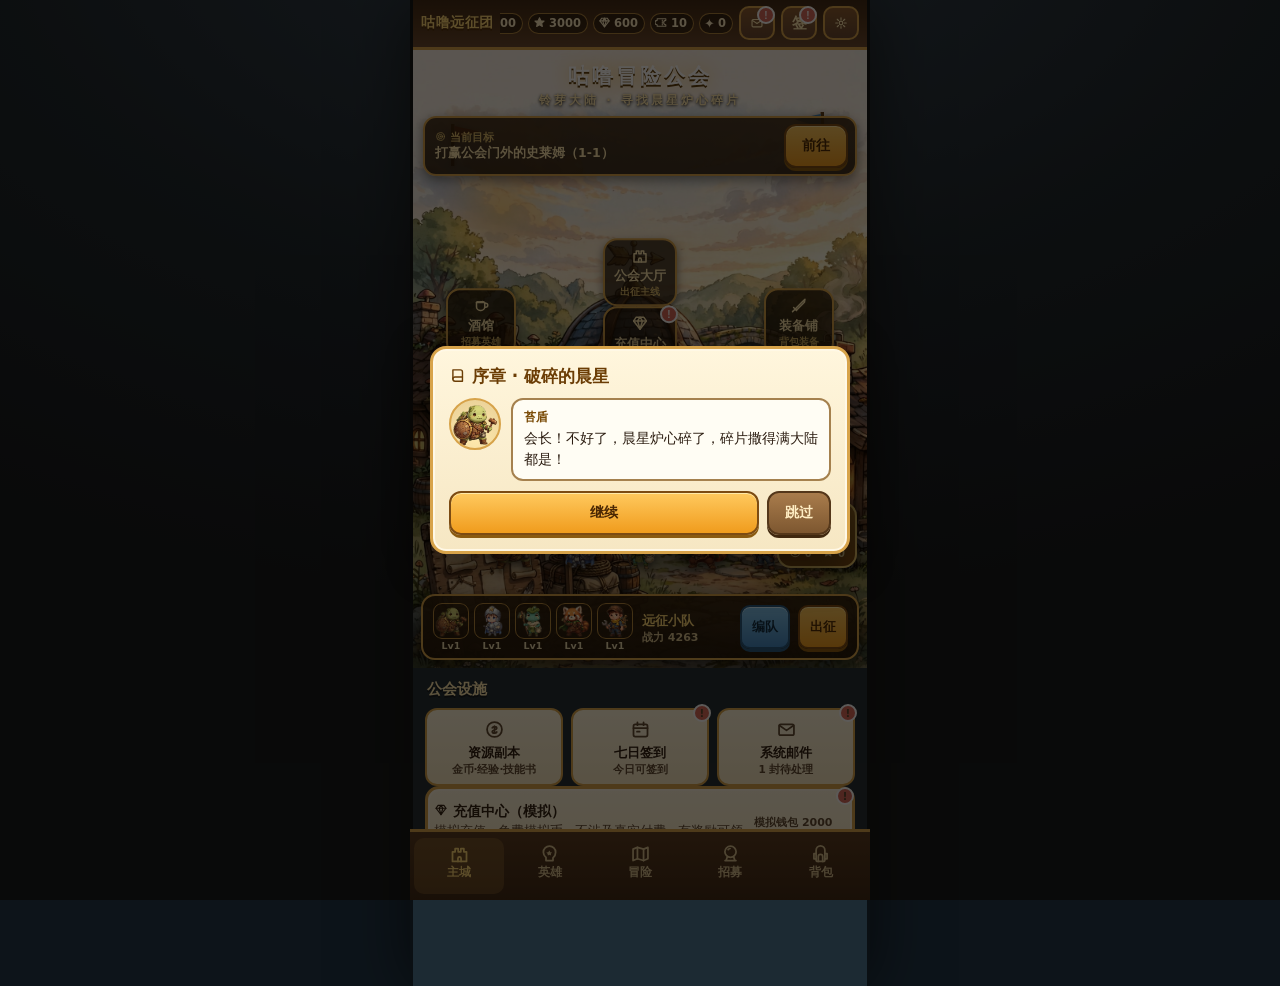
==== commit 7862e52f: "Preview fix round: port PR#1/PR#2 reliability (dungeon settle metadata, real-clock battle speed, tra" ====
--- a/index.html
+++ b/index.html
@@ -406,6 +406,33 @@
   display:flex;align-items:center;justify-content:center;pointer-events:none;transform:translate(-50%,-50%);box-shadow:0 3px 8px rgba(0,0,0,.4);}
 .flychip svg{width:17px;height:17px;}
 #flylayer{position:fixed;inset:0;z-index:490;pointer-events:none;}
+/* --- 本轮小屏返修（320/390）：顶栏资源完整显示、缎带不遮建筑入口、小队条按钮不落单 --- */
+.questribbon{top:66px;padding:6px 7px 6px 10px;}
+.questribbon .qt{font-size:12.5px;line-height:1.3;}
+@media(max-width:430px){
+  #topbar{flex-wrap:wrap;row-gap:5px;}
+  #topbar .ttl{display:block;font-size:12.5px;letter-spacing:0;}
+  #topbar .res{order:3;flex:1 1 100%;overflow:visible;justify-content:space-between;gap:4px;flex-wrap:nowrap;}
+  #topbar .res span{flex:1 1 0;justify-content:center;padding:2px 2px;font-size:11px;min-width:0;}
+  .teamdock{flex-wrap:nowrap;gap:5px;padding:6px 7px;}
+  .teamdock .tm{gap:2px;}
+  .teamdock .tm .td1{width:27px;}
+  .teamdock .tm img{width:25px;height:25px;}
+  .teamdock .tm small{font-size:8.5px;}
+  .teamdock .tp b{font-size:12px;}
+  .teamdock .tp div{display:none;}
+  .teamdock .btn{padding:7px 8px;font-size:12px;min-height:44px;}
+  .idlechest{bottom:118px;min-width:70px;padding:6px 8px 5px;}
+  .standees{bottom:112px;}
+  .bchip{min-width:62px;padding:5px 7px 4px;font-size:11.5px;}
+  .bchip small{font-size:9px;}
+  .questribbon .btn{padding:8px 10px;font-size:12.5px;}
+}
+@media(max-width:360px){
+  .teamdock .tm .td1{width:24px;}
+  .teamdock .tm img{width:22px;height:22px;}
+  .teamdock .tp{display:none;}
+}
 @media (prefers-reduced-motion: reduce){
   .standee,.glow,.flag svg,.idlechest.ready,.res span.bump{animation:none!important;}
   .sheet,#sheetwrap,.modal,.rewbox{transition:none!important;animation:none!important;}
@@ -446,7 +473,7 @@
 $('#modalwrap').addEventListener('click',e=>{if(e.target.id==='modalwrap')closeModal();});
 /* ---------------- 音效（WebAudio 合成，无外部音频文件） ---------------- */
 let AC=null;
-function beep(f,d,type,g,slide){if(!window.S||!S.settings.sfx)return;try{AC=AC||new (window.AudioContext||window.webkitAudioContext)();if(AC.state==='suspended')AC.resume();const o=AC.createOscillator(),v=AC.createGain();o.type=type||'sine';o.frequency.value=f;if(slide)o.frequency.exponentialRampToValueAtTime(Math.max(30,f+slide),AC.currentTime+d);v.gain.setValueAtTime(g||0.08,AC.currentTime);v.gain.exponentialRampToValueAtTime(0.001,AC.currentTime+d);o.connect(v).connect(AC.destination);o.start();o.stop(AC.currentTime+d);}catch(e){}}
+function beep(f,d,type,g,slide){try{if(!S||!S.settings||!S.settings.sfx)return;}catch(e){return;}try{AC=AC||new (window.AudioContext||window.webkitAudioContext)();if(AC.state==='suspended')AC.resume();const o=AC.createOscillator(),v=AC.createGain();o.type=type||'sine';o.frequency.value=f;if(slide)o.frequency.exponentialRampToValueAtTime(Math.max(30,f+slide),AC.currentTime+d);v.gain.setValueAtTime(g||0.08,AC.currentTime);v.gain.exponentialRampToValueAtTime(0.001,AC.currentTime+d);o.connect(v).connect(AC.destination);o.start();o.stop(AC.currentTime+d);}catch(e){}}
 const sfx={
   click:()=>beep(660,0.06,'triangle',0.05),
   hit:()=>beep(180,0.09,'square',0.05,-80),
@@ -844,21 +871,92 @@
  };
 }
 let S=null, saveTimer=null;
-function dbOpen(){return new Promise((res,rej)=>{const r=indexedDB.open(DBNAME,1);r.onupgradeneeded=()=>{r.result.createObjectStore(STORE);};r.onsuccess=()=>res(r.result);r.onerror=()=>rej(r.error);});}
-async function saveNow(){if(!S)return;try{const db=await dbOpen();const tx=db.transaction(STORE,'readwrite');tx.objectStore(STORE).put(JSON.parse(JSON.stringify(S)),'main');}catch(e){}}
-function save(){clearTimeout(saveTimer);saveTimer=setTimeout(saveNow,250);}
-async function loadSave(){try{const db=await dbOpen();return await new Promise(res=>{const rq=db.transaction(STORE).objectStore(STORE).get('main');rq.onsuccess=()=>res(rq.result||null);rq.onerror=()=>res(null);});}catch(e){return null;}}
-function migrate(st){if(!st||st.schemaVersion!==SCHEMA)return null;const d=defaultState();const merged=Object.assign(d,st);merged.res=Object.assign(d.res,st.res||{});merged.settings=Object.assign(d.settings,st.settings||{});merged.daily=Object.assign(d.daily,st.daily||{});merged.shop=Object.assign(d.shop,st.shop||{});merged.shop.cards=Object.assign(d.shop.cards,(st.shop||{}).cards||{});merged.shop.fund=Object.assign(d.shop.fund,(st.shop||{}).fund||{});merged.shop.pass=Object.assign(d.shop.pass,(st.shop||{}).pass||{});merged.skins=Object.assign(d.skins,st.skins||{});merged.skins.owned=Object.assign({},(st.skins||{}).owned||{});merged.skins.worn=Object.assign({},(st.skins||{}).worn||{});merged.season=Object.assign(d.season,st.season||{});merged.season.cleared=Object.assign({},(st.season||{}).cleared||{});merged.season.shopBought=Object.assign({},(st.season||{}).shopBought||{});merged.arena=Object.assign(d.arena,st.arena||{});merged.arena.hist=Array.isArray((st.arena||{}).hist)?(st.arena||{}).hist.slice(0,20):[];return merged;}
+function dbOpen(){return new Promise((res,rej)=>{let r;try{r=indexedDB.open(DBNAME,1);}catch(e){rej(e);return;}r.onupgradeneeded=()=>{r.result.createObjectStore(STORE);};r.onsuccess=()=>res(r.result);r.onerror=()=>rej(r.error);r.onblocked=()=>rej(new Error('数据库被占用'));});}
+function txDone(tx){return new Promise((res,rej)=>{tx.oncomplete=()=>res();tx.onerror=()=>rej(tx.error||new Error('存档写入失败'));tx.onabort=()=>rej(tx.error||new Error('存档写入被中断'));});}
+async function dbGet(key){const db=await dbOpen();return await new Promise((res,rej)=>{const rq=db.transaction(STORE).objectStore(STORE).get(key);rq.onsuccess=()=>res(rq.result||null);rq.onerror=()=>rej(rq.error);});}
+async function dbPut(key,val){const db=await dbOpen();const tx=db.transaction(STORE,'readwrite');tx.objectStore(STORE).put(val,key);await txDone(tx);}
+/* 写入串行队列：每次 saveNow 返回的 Promise 只有在 IndexedDB 事务真正完成时才 resolve；
+   失败会 reject，调用方（统一领奖等）据此决定是否报成功。写入前把上一份完好主档轮换为 backup，
+   形成原子备份：新档写坏/写一半时，backup 仍是上一份完好存档。 */
+let saveChain=Promise.resolve(), saveErrShownAt=0;
+function saveNow(){
+ if(!S)return Promise.resolve(false);
+ const snap=JSON.parse(JSON.stringify(S));
+ const job=saveChain.then(async()=>{
+  const cur=await dbGet('main').catch(()=>null);
+  if(cur&&validateSave(cur)===null&&JSON.stringify(cur)!==JSON.stringify(snap))await dbPut('backup',cur);
+  await dbPut('main',snap);
+  return true;
+ });
+ saveChain=job.catch(()=>{});
+ return job;
+}
+function save(){clearTimeout(saveTimer);saveTimer=setTimeout(()=>{saveNow().catch(()=>{const now=Date.now();if(now-saveErrShownAt>20000){saveErrShownAt=now;toast('存档保存失败：浏览器存储不可用，本次进度刷新后可能丢失');}});},250);}
+async function loadSave(){return dbGet('main');}
+async function loadBackup(){try{return await dbGet('backup');}catch(e){return null;}}
+function snapSave(){return JSON.parse(JSON.stringify(S));}
+/* 领奖/结算专用：先落盘，成功才返回 true；失败则把内存状态回滚到操作前快照，
+   不清旧档、不丢领取资格、不重复发奖，并给玩家可恢复的反馈。 */
+async function saveOrRollback(snap,msg){
+ try{await saveNow();return true;}
+ catch(e){S=snap;renderTop();render();toast(msg||'保存失败：本次操作未生效，进度未改变，请检查浏览器存储后重试');return false;}
+}
+/* 深层缺省迁移：存档里缺失的任意层级字段都用默认值补齐（例如 settings 只有 sfx 时，
+   speed/autoUlt/fx/flash 等都会恢复默认，绝不出现 undefined）；多余字段保留，数组以存档为准。 */
+function fillDeep(def,src){
+ if(Array.isArray(def))return Array.isArray(src)?JSON.parse(JSON.stringify(src)):JSON.parse(JSON.stringify(def));
+ if(def&&typeof def==='object'){
+  const out={},s=(src&&typeof src==='object'&&!Array.isArray(src))?src:{};
+  for(const k in def)out[k]=fillDeep(def[k],s[k]);
+  for(const k in s)if(!(k in out))out[k]=s[k];
+  return out;
+ }
+ if(src===undefined||src===null)return def;
+ if(typeof def==='number'&&(typeof src!=='number'||!isFinite(src)))return def;
+ if(typeof def==='boolean'&&typeof src!=='boolean')return def;
+ if(typeof def==='string'&&typeof src!=='string')return def;
+ return src;
+}
+function migrate(st){
+ if(!st||typeof st!=='object'||st.schemaVersion!==SCHEMA)return null;
+ const d=defaultState();
+ const merged=fillDeep(d,st);
+ for(const id in merged.heroes){merged.heroes[id]=fillDeep({lv:1,star:1,sk:{active:1,ult:1,passive:1},spent:{gold:0,exp:0,book:0},isNew:false},merged.heroes[id]);}
+ merged.settings.speed=[1,2,3].indexOf(merged.settings.speed)>=0?merged.settings.speed:1;
+ if(!Array.isArray(merged.formation)||merged.formation.length!==5)merged.formation=d.formation.slice();
+ merged.formation=merged.formation.map(id=>(id&&merged.heroes[id])?id:null);
+ if(!merged.formation.some(Boolean))merged.formation=d.formation.slice();
+ if(!Array.isArray(merged.mail))merged.mail=d.mail;
+ merged.arena.hist=Array.isArray(merged.arena.hist)?merged.arena.hist.slice(0,20):[];
+ /* 时钟回拨保护：挂机计时起点晚于当前时间（改过系统时钟）时，重置为现在，防止负收益与未来收益 */
+ const now=Date.now();
+ if(!(merged.idle.lastCalc>0)||merged.idle.lastCalc>now)merged.idle.lastCalc=now;
+ merged.idle.pendMin=clamp(merged.idle.pendMin||0,0,480);
+ if(!(merged.idle.fracG>=0))merged.idle.fracG=0;
+ if(!(merged.idle.fracE>=0))merged.idle.fracE=0;
+ if(!(merged.idle.equipMin>=0))merged.idle.equipMin=0;
+ return merged;
+}
 function validateSave(st){
- if(!st||typeof st!=='object')return '存档格式不正确';
+ if(!st||typeof st!=='object'||Array.isArray(st))return '存档格式不正确';
  if(st.schemaVersion!==SCHEMA)return '存档版本不兼容';
- for(const k of['gold','exp','dia','ticket','book','stone'])if(!(st.res&&st.res[k]>=0))return '资源数据异常';
- for(const id in st.heroes||{})if(!HEROES[id])return '存档含未知英雄';
- if(st.res&&(st.res.stardust<0||st.res.skinTicket<0))return '资源数据异常';
+ if(!st.res||typeof st.res!=='object'||Array.isArray(st.res))return '资源数据缺失';
+ for(const k of['gold','exp','dia','ticket','book','stone'])if(typeof st.res[k]!=='number'||!isFinite(st.res[k])||st.res[k]<0)return '资源数据异常';
+ for(const k of['stardust','skinTicket'])if(st.res[k]!=null&&(typeof st.res[k]!=='number'||!isFinite(st.res[k])||st.res[k]<0))return '资源数据异常';
+ if(!st.heroes||typeof st.heroes!=='object'||Array.isArray(st.heroes)||!Object.keys(st.heroes).length)return '英雄数据缺失';
+ for(const id in st.heroes){if(!HEROES[id])return '存档含未知英雄';const h=st.heroes[id];
+  if(!h||typeof h!=='object'||!(h.lv>=1&&h.lv<=60)||!(h.star>=1&&h.star<=5))return '英雄数据异常';
+  if(h.sk!=null&&(typeof h.sk!=='object'||['active','ult','passive'].some(k=>!(h.sk[k]>=1))))return '英雄技能数据异常';}
+ if(!Array.isArray(st.formation)||!st.formation.length)return '阵容数据缺失';
+ for(const id of st.formation)if(id!=null&&!HEROES[id])return '阵容含未知英雄';
+ if(!Array.isArray(st.equips))return '装备数据缺失';
+ const uids=new Set();for(const e of st.equips){if(!e||!e.uid||uids.has(e.uid))return '装备实例重复';uids.add(e.uid);if(!SLOTS[e.slot])return '装备部位异常';if(e.hero!=null&&!HEROES[e.hero])return '装备归属异常';}
+ if(st.settings!=null&&(typeof st.settings!=='object'||Array.isArray(st.settings)))return '设置数据异常';
+ if(st.idle!=null&&(typeof st.idle!=='object'||Array.isArray(st.idle)||!(st.idle.lastCalc>=0)))return '挂机数据异常';
+ if(st.mail!=null&&!Array.isArray(st.mail))return '邮件数据异常';
  for(const id in ((st.skins||{}).owned||{}))if(!SKINS[id])return '存档含未知外观';
  for(const id in ((st.skins||{}).worn||{}))if(!SKINS[id])return '存档含未知外观';
  if(st.arena&&(!(st.arena.score>=0)||!(st.arena.left>=0&&st.arena.left<=5)))return '竞技场数据异常';
- const uids=new Set();for(const e of st.equips||[]){if(uids.has(e.uid))return '装备实例重复';uids.add(e.uid);}
  return null;
 }
 /* ---------------- 日期（游戏日 Asia/Shanghai） ---------------- */
@@ -919,8 +1017,10 @@
 function highestStageIdx(){let s=0;for(let g=0;g<40;g++)if(S.stages[stageId(g)])s=g+1;return s;}
 function idleRates(){const s=highestStageIdx();return {g:15+2*s,e:6+2*s};}
 function idlePending(){
- const now=Date.now();let mins=S.idle.pendMin+(now-S.idle.lastCalc)/60000;
- mins=Math.min(mins,480);const r=idleRates();
+ const now=Date.now();let elapsed=(now-(S.idle.lastCalc||now))/60000;
+ if(!(elapsed>0))elapsed=0; /* 时钟回拨保护：系统时间倒退时不产生负收益，也不倒扣已有收益 */
+ let mins=(S.idle.pendMin||0)+elapsed;
+ mins=clamp(Math.min(mins,480),0,480);const r=idleRates();
  const gF=mins*r.g+S.idle.fracG, eF=mins*r.e+S.idle.fracE;
  return {mins:mins,gold:Math.floor(gF),exp:Math.floor(eF),fracG:gF-Math.floor(gF),fracE:eF-Math.floor(eF),rates:r};
 }
@@ -960,16 +1060,24 @@
  +'<div class="btnrow"><button class="btn green" id="idleclaim" style="flex:1" '+(empty?'disabled':'')+' onclick="doClaimIdle()">'+(empty?'暂无收益可领':'领取收益')+'</button><button class="btn ghost" onclick="closeSheet()">返回主城</button></div>';
 }
 function openIdle(){sfx.click();openSheet(idleSheetHTML());}
-setInterval(()=>{const el=$('#idleamt');if(el&&window.S){const p=idlePending();el.innerHTML=ICONS.coin+' '+p.gold+' · '+ICONS.exp+' '+p.exp;const ch=$('#idlechest');if(ch)ch.classList.toggle('ready',unclaimedIdle());}},20000);
+setInterval(()=>{const el=$('#idleamt');if(el&&S){const p=idlePending();el.innerHTML=ICONS.coin+' '+p.gold+' · '+ICONS.exp+' '+p.exp;const ch=$('#idlechest');if(ch)ch.classList.toggle('ready',unclaimedIdle());}},20000);
 let idleBusy=false;
 async function doClaimIdle(){
  if(idleBusy)return;
  const p0=idlePending();if(p0.gold<1&&p0.exp<1){toast('挂机收益还太少，再等一会儿');return;}
  idleBusy=true;
- const btn=$('#idleclaim');if(btn){btn.disabled=true;btn.textContent='领取中…';}
+ const btn=$('#idleclaim');if(btn){btn.disabled=true;btn.textContent='保存中…';}
+ const snap=snapSave();
  const before=snapRes();
- const got=settleIdle();           /* 先结算并落盘，动画只是表现 */
- sfx.coin();saveNow();
+ const got=settleIdle();           /* 先在内存结算，再等事务真正落盘；落盘失败整体回滚，收益与领取资格都保留 */
+ try{await saveNow();}
+ catch(e){
+  S=snap;idleBusy=false;
+  if($('#sheetwrap').classList.contains('open'))$('#sheetbox').innerHTML=idleSheetHTML();
+  renderTop();toast('保存失败：挂机收益未领取，收益仍在宝箱里，请检查浏览器存储后重试');
+  return;
+ }
+ sfx.coin();
  const items=[];
  if(got.gold)items.push({kind:'gold',n:got.gold});
  if(got.exp)items.push({kind:'exp',n:got.exp});
@@ -981,7 +1089,8 @@
  }});
 }
 /* ---------------- 统一领奖演出 ----------------
-   约定：调用方先把奖励真正入账并存档，再把入账前的资源快照 before 传进来；
+   约定：调用方先把奖励入账，并 await saveNow() 确认 IndexedDB 事务成功后才调用本组件
+   （保存失败会回滚且不调本组件，玩家看到的是可重试提示而不是假成功）；
    本组件只负责 物品错峰弹出 → 图标弧线飞向顶栏 → 数字滚动到账，绝不改账目。 */
 const RM=(window.matchMedia&&matchMedia('(prefers-reduced-motion: reduce)').matches);
 function snapRes(){const o={};for(const k in S.res)o[k]=S.res[k];return o;}
@@ -1098,43 +1207,58 @@
  const lv=passLevel(),p=sh.pass;
  for(let i=1;i<=lv;i++){if(!p.claimedFree[i])return true;if(p.premium&&!p.claimedPrem[i])return true;}
  return false;}
-function shopClaimWallet(){const sh=S.shop,day=gameDay();if(sh.walletDay===day){toast('今日已补领过，明天再来');return;}sh.wallet+=500;sh.walletDay=day;shopLog('每日免费补领模拟额度',500);sfx.coin();save();render();toast('已补领 500 模拟币，当前余额 '+sh.wallet);}
-function shopBuyTier(id){if(shopBusy)return;const t=SHOP_TIERS.find(x=>x.id===id),sh=S.shop;if(!t)return;
+async function shopClaimWallet(){const sh=S.shop,day=gameDay();if(sh.walletDay===day){toast('今日已补领过，明天再来');return;}const snap=snapSave();sh.wallet+=500;sh.walletDay=day;shopLog('每日免费补领模拟额度',500);
+ if(!await saveOrRollback(snap,'保存失败：补领未生效，今日仍可补领，请重试'))return;
+ sfx.coin();render();toast('已补领 500 模拟币，当前余额 '+S.shop.wallet);}
+async function shopBuyTier(id){if(shopBusy)return;const t=SHOP_TIERS.find(x=>x.id===id),sh=S.shop;if(!t)return;
  if(sh.wallet<t.price){toast('模拟钱包额度不足（需要 '+t.price+'），每日可免费补领 500');return;}
- shopBusy=true;sh.wallet-=t.price;sh.totalCharged+=t.price;
+ shopBusy=true;const snap=snapSave();sh.wallet-=t.price;sh.totalCharged+=t.price;
  const first=!sh.firstBought[t.id],gain=t.dia*(first?2:1);sh.firstBought[t.id]=true;S.res.dia+=gain;
  shopLog('购买钻石档 '+t.price+' 模拟币'+(first?'（首充双倍）':''),-t.price);
- sfx.coin();save();renderTop();render();toast('模拟充值成功：钻石 +'+gain+(first?'（首充双倍）':''));setTimeout(()=>{shopBusy=false;},400);}
-function shopClaimCum(i){const sh=S.shop,c=SHOP_CUM[i];if(!c||sh.cumClaimed[i]||sh.totalCharged<c.need)return;sh.cumClaimed[i]=true;addRes(c.rew);sfx.coin();save();renderTop();render();toast('累充返利：'+rewText(c.rew));}
+ if(!await saveOrRollback(snap,'保存失败：本次模拟购买未生效，额度未扣除，请重试')){shopBusy=false;return;}
+ sfx.coin();renderTop();render();toast('模拟充值成功：钻石 +'+gain+(first?'（首充双倍）':''));setTimeout(()=>{shopBusy=false;},400);}
+async function shopClaimCum(i){const sh=S.shop,c=SHOP_CUM[i];if(!c||sh.cumClaimed[i]||sh.totalCharged<c.need)return;const snap=snapSave();sh.cumClaimed[i]=true;addRes(c.rew);
+ if(!await saveOrRollback(snap,'保存失败：返利未发放，仍可领取，请重试'))return;
+ sfx.coin();renderTop();render();toast('累充返利：'+rewText(c.rew));}
 function cardDaysLeft(k){return Math.max(0,Math.ceil((S.shop.cards[k].until-Date.now())/86400000));}
-function shopBuyCard(k){if(shopBusy)return;const def=SHOP_CARDS[k],sh=S.shop,c=sh.cards[k];
+async function shopBuyCard(k){if(shopBusy)return;const def=SHOP_CARDS[k],sh=S.shop,c=sh.cards[k];
  if(sh.wallet<def.price){toast('模拟钱包额度不足（需要 '+def.price+'）');return;}
- shopBusy=true;sh.wallet-=def.price;sh.totalCharged+=def.price;c.until=Math.max(Date.now(),c.until)+def.days*86400000;
+ shopBusy=true;const snap=snapSave();sh.wallet-=def.price;sh.totalCharged+=def.price;c.until=Math.max(Date.now(),c.until)+def.days*86400000;
  shopLog((c.until>Date.now()&&cardDaysLeft(k)>def.days?'续购':'购买')+def.name+'（'+def.days+' 天）',-def.price);
- sfx.coin();save();render();toast(def.name+'已生效（剩余 '+cardDaysLeft(k)+' 天）：每天可领钻石 ×'+def.daily);setTimeout(()=>{shopBusy=false;},400);}
-function shopClaimCard(k){const def=SHOP_CARDS[k],sh=S.shop,c=sh.cards[k],day=gameDay();
+ if(!await saveOrRollback(snap,'保存失败：本次购买未生效，额度未扣除，请重试')){shopBusy=false;return;}
+ sfx.coin();render();toast(def.name+'已生效（剩余 '+cardDaysLeft(k)+' 天）：每天可领钻石 ×'+def.daily);setTimeout(()=>{shopBusy=false;},400);}
+async function shopClaimCard(k){const def=SHOP_CARDS[k],sh=S.shop,c=sh.cards[k],day=gameDay();
  if(c.until<=Date.now()){toast(def.name+'未生效或已过期');return;}
  if(c.lastClaim===day){toast('今日'+def.name+'奖励已领取');return;}
- c.lastClaim=day;S.res.dia+=def.daily;shopLog(def.name+'每日奖励领取',0);
- sfx.coin();save();renderTop();render();toast(def.name+'每日奖励：钻石 +'+def.daily);}
-function shopBuyFund(){if(shopBusy)return;const sh=S.shop;if(sh.fund.bought)return;
+ const snap=snapSave();c.lastClaim=day;S.res.dia+=def.daily;shopLog(def.name+'每日奖励领取',0);
+ if(!await saveOrRollback(snap,'保存失败：'+def.name+'每日奖励未发放，今日仍可领取，请重试'))return;
+ sfx.coin();renderTop();render();toast(def.name+'每日奖励：钻石 +'+def.daily);}
+async function shopBuyFund(){if(shopBusy)return;const sh=S.shop;if(sh.fund.bought)return;
  if(sh.wallet<FUND_PRICE){toast('模拟钱包额度不足（需要 '+FUND_PRICE+'）');return;}
- shopBusy=true;sh.wallet-=FUND_PRICE;sh.totalCharged+=FUND_PRICE;sh.fund.bought=true;shopLog('购买成长基金',-FUND_PRICE);
- sfx.coin();save();render();toast('成长基金已开通，按主线进度逐档领取');setTimeout(()=>{shopBusy=false;},400);}
-function shopClaimFund(i){const sh=S.shop,t=FUND_TIERS[i];if(!t||!sh.fund.bought||sh.fund.claimed[i]||highestStageIdx()<t.need)return;sh.fund.claimed[i]=true;addRes(t.rew);sfx.coin();save();renderTop();render();toast('成长基金：'+rewText(t.rew));}
-function shopBuyPass(){if(shopBusy)return;const sh=S.shop;if(sh.pass.premium)return;
+ shopBusy=true;const snap=snapSave();sh.wallet-=FUND_PRICE;sh.totalCharged+=FUND_PRICE;sh.fund.bought=true;shopLog('购买成长基金',-FUND_PRICE);
+ if(!await saveOrRollback(snap,'保存失败：成长基金未开通，额度未扣除，请重试')){shopBusy=false;return;}
+ sfx.coin();render();toast('成长基金已开通，按主线进度逐档领取');setTimeout(()=>{shopBusy=false;},400);}
+async function shopClaimFund(i){const sh=S.shop,t=FUND_TIERS[i];if(!t||!sh.fund.bought||sh.fund.claimed[i]||highestStageIdx()<t.need)return;const snap=snapSave();sh.fund.claimed[i]=true;addRes(t.rew);
+ if(!await saveOrRollback(snap,'保存失败：成长基金奖励未发放，仍可领取，请重试'))return;
+ sfx.coin();renderTop();render();toast('成长基金：'+rewText(t.rew));}
+async function shopBuyPass(){if(shopBusy)return;const sh=S.shop;if(sh.pass.premium)return;
  if(sh.wallet<PASS_PRICE){toast('模拟钱包额度不足（需要 '+PASS_PRICE+'）');return;}
- shopBusy=true;sh.wallet-=PASS_PRICE;sh.totalCharged+=PASS_PRICE;sh.pass.premium=true;shopLog('购买远征战令 · 高级轨',-PASS_PRICE);
- sfx.coin();save();render();toast('高级轨已开通，已达等级的奖励可补领');setTimeout(()=>{shopBusy=false;},400);}
-function shopClaimPass(lv,prem){const sh=S.shop,p=sh.pass;if(lv>passLevel())return;
- if(prem){if(!p.premium||p.claimedPrem[lv])return;p.claimedPrem[lv]=true;}
- else{if(p.claimedFree[lv])return;p.claimedFree[lv]=true;}
- const rew=passRew(lv,prem);addRes(rew);sfx.coin();save();renderTop();render();toast('战令 '+lv+' 级奖励：'+rewText(rew));}
-function shopBuyPack(id){if(shopBusy)return;const pk=SHOP_PACKS.find(x=>x.id===id),sh=S.shop;if(!pk)return;const n=sh.packBought[id]||0;
+ shopBusy=true;const snap=snapSave();sh.wallet-=PASS_PRICE;sh.totalCharged+=PASS_PRICE;sh.pass.premium=true;shopLog('购买远征战令 · 高级轨',-PASS_PRICE);
+ if(!await saveOrRollback(snap,'保存失败：高级轨未开通，额度未扣除，请重试')){shopBusy=false;return;}
+ sfx.coin();render();toast('高级轨已开通，已达等级的奖励可补领');setTimeout(()=>{shopBusy=false;},400);}
+async function shopClaimPass(lv,prem){const sh=S.shop,p=sh.pass;if(lv>passLevel())return;
+ if(prem){if(!p.premium||p.claimedPrem[lv])return;}
+ else{if(p.claimedFree[lv])return;}
+ const snap=snapSave();if(prem)p.claimedPrem[lv]=true;else p.claimedFree[lv]=true;
+ const rew=passRew(lv,prem);addRes(rew);
+ if(!await saveOrRollback(snap,'保存失败：战令奖励未发放，仍可领取，请重试'))return;
+ sfx.coin();renderTop();render();toast('战令 '+lv+' 级奖励：'+rewText(rew));}
+async function shopBuyPack(id){if(shopBusy)return;const pk=SHOP_PACKS.find(x=>x.id===id),sh=S.shop;if(!pk)return;const n=sh.packBought[id]||0;
  if(n>=pk.limit){toast('该礼包已售罄');return;}
  if(sh.wallet<pk.price){toast('模拟钱包额度不足（需要 '+pk.price+'）');return;}
- shopBusy=true;sh.wallet-=pk.price;sh.totalCharged+=pk.price;sh.packBought[id]=n+1;addRes(pk.rew);shopLog('购买礼包「'+pk.name+'」',-pk.price);
- sfx.coin();save();renderTop();render();toast('礼包到账：'+rewText(pk.rew));setTimeout(()=>{shopBusy=false;},400);}
+ shopBusy=true;const snap=snapSave();sh.wallet-=pk.price;sh.totalCharged+=pk.price;sh.packBought[id]=n+1;addRes(pk.rew);shopLog('购买礼包「'+pk.name+'」',-pk.price);
+ if(!await saveOrRollback(snap,'保存失败：礼包未购买，额度未扣除，请重试')){shopBusy=false;return;}
+ sfx.coin();renderTop();render();toast('礼包到账：'+rewText(pk.rew));setTimeout(()=>{shopBusy=false;},400);}
 function vShop(){
  const sh=S.shop,day=gameDay(),cleared=highestStageIdx(),plv=passLevel();
  const tiers=SHOP_TIERS.map(t=>{const first=!sh.firstBought[t.id];return '<div class="tier"><div style="font-size:24px">'+ICONS.dia+'</div><b>钻石 ×'+t.dia+'</b><br>'+(first?'<span class="firsttag">首充双倍 · 实得 '+t.dia*2+'</span>':'<span class="mut" style="font-size:11px">首充双倍已领</span>')+'<div class="price">'+t.price+' <span style="font-size:12px">模拟币</span></div><button class="btn sm '+(sh.wallet>=t.price?'green':'')+'" '+(sh.wallet<t.price?'disabled':'')+' onclick="shopBuyTier(\''+t.id+'\')">'+(sh.wallet>=t.price?'模拟购买':'额度不足')+'</button></div>';}).join('');
@@ -1246,16 +1370,20 @@
  P.group++;if(P.group>=10){P.group=0;P.groupSR=false;}
  const pool=POOLS[rar];return pool[Math.floor(Math.random()*pool.length)];
 }
-function doSummon(n,pay){
+async function doSummon(n,pay){
  const costT=n===10?10:1, costD=n===10?2700:300;
- if(pay==='ticket'){if(S.res.ticket<costT){toast('招募券不足（需要 '+costT+' 张）');return;}S.res.ticket-=costT;}
- else{if(S.res.dia<costD){toast('钻石不足（需要 '+costD+'）');return;}S.res.dia-=costD;}
+ if(pay==='ticket'){if(S.res.ticket<costT){toast('招募券不足（需要 '+costT+' 张）');return;}}
+ else{if(S.res.dia<costD){toast('钻石不足（需要 '+costD+'）');return;}}
+ const snap=snapSave();
+ if(pay==='ticket')S.res.ticket-=costT;else S.res.dia-=costD;
  const results=[];
  for(let i=0;i<n;i++){const id=rollOne();const isNew=!S.heroes[id];
   if(isNew){S.heroes[id]={lv:1,star:1,sk:{active:1,ult:1,passive:1},spent:{gold:0,exp:0,book:0},isNew:true};}
   else{S.frags[id]=(S.frags[id]||0)+FRAG_BY_RAR[HEROES[id].rar];}
   results.push({id:id,isNew:isNew});}
- bump('summons',n);save();sfx.summon();renderTop();
+ bump('summons',n);
+ if(!await saveOrRollback(snap,'保存失败：本次招募未生效，货币未扣除，请重试'))return;
+ sfx.summon();renderTop();
  showSummonResult(results);
 }
 /* ============================================================
@@ -1470,7 +1598,7 @@
 }
 /* ---------------- 单位构建 ---------------- */
 let unitSeq=0;
-function baseUnit(o){return Object.assign({uid:'u'+(++unitSeq),alive:true,hp:o.maxHp,energy:20,atkT:600+Math.random()*400,cd:o.cd0||4000,buffs:[],shields:[],stats:{dmg:0,heal:0,taken:0},flags:{},cast:null,basicHits:0,crit:5,healPct:0,resist:0,isBoss:false,kind:'basic',skLv:{active:1,ult:1,passive:1}},o);}
+function baseUnit(o){const seedRnd=(typeof B!=='undefined'&&B&&B.rng)?B.rng:Math.random;return Object.assign({uid:'u'+(++unitSeq),alive:true,hp:o.maxHp,energy:20,atkT:600+seedRnd()*400,cd:o.cd0||4000,buffs:[],shields:[],stats:{dmg:0,heal:0,taken:0},flags:{},cast:null,basicHits:0,crit:5,healPct:0,resist:0,isBoss:false,kind:'basic',skLv:{active:1,ult:1,passive:1}},o);}
 function buildHeroUnits(){
  const bonds=calcBonds(S.formation);
  return S.formation.map((id,pos)=>{if(!id)return null;const H=HEROES[id],st=heroStats(id);
@@ -1635,7 +1763,7 @@
 function createBattle(cfg){
  unitSeq=0;
  B={t:0,rng:mulberry32(hashStr(cfg.seedStr||cfg.title)),units:[],events:[],log:['战斗开始！'],focus:null,autoUlt:S.settings.autoUlt,speed:S.settings.speed||1,paused:false,over:false,result:null,
-    kind:cfg.kind,ref:cfg.ref,title:cfg.title,parTime:cfg.parTime||45000,onEnd:cfg.onEnd,bossKey:cfg.bossKey||null,ui:!!cfg.ui,relics:cfg.relics||null};
+    kind:cfg.kind,ref:cfg.ref,title:cfg.title,parTime:cfg.parTime||45000,onEnd:cfg.onEnd,bossKey:cfg.bossKey||null,ui:!!cfg.ui,relics:cfg.relics||null,dunType:cfg.dunType||null,dunDiff:cfg.dunDiff||null};
  B.units=buildHeroUnits();
  if(cfg.hpMap){ // 迷雾远征：生命继承，倒下者本场不可战
   B.units=B.units.filter(u=>cfg.hpMap[u.hid]==null||cfg.hpMap[u.hid]>0);
@@ -1711,7 +1839,7 @@
  +'<div class="flag" style="right:9%;top:10%"><div style="transform:scaleX(-1)">'+flagSVG('#3d86c2')+'</div></div>'
  +'<div class="guildname">咕噜冒险公会<div class="guildsub">铃芽大陆 · 寻找晨星炉心碎片</div></div>'
  +'<div class="questribbon"><div class="qt"><small>'+ICONS.target+' 当前目标</small>'+obj.t+'</div><button class="btn" onclick="'+obj.go+'">前往</button></div>'
- +'<button class="bchip" style="left:50%;top:28%" onclick="go(\'map\')"><span class="bi">'+ICONS.castle+'</span>公会大厅<small>出征主线</small></button>'
+ +'<button class="bchip" style="left:50%;top:36%" onclick="go(\'map\')"><span class="bi">'+ICONS.castle+'</span>公会大厅<small>出征主线</small></button>'
  +'<button class="bchip" style="left:15%;top:44%" onclick="go(\'summon\')"><span class="bi">'+ICONS.mug+'</span>酒馆<small>招募英雄</small></button>'
  +'<button class="bchip" style="left:85%;top:44%" onclick="go(\'bag\')"><span class="bi">'+ICONS.sword+'</span>装备铺<small>背包装备</small></button>'
  +'<button class="bchip" style="left:50%;top:47%" onclick="go(\'shop\')"><span class="bi">'+ICONS.dia+'</span>充值中心<small>免费模拟</small>'+(shopClaimable()?'<span class="dot">!</span>':'')+'</button>'
@@ -1983,9 +2111,11 @@
  return '<div class="page"><h2 class="ptitle">'+ICONS.coin+' 资源副本</h2>'+cards+'<div class="panel"><div class="mut">三星通关（45 秒内全员存活）后可扫荡：立即结算奖励并扣 1 次次数。</div></div></div>';
 }
 function startDungeonBattle(type,diff){const ch=type==='gold'?2:type==='exp'?1:4;openBattle({kind:'dungeon',ref:type+'_'+diff,title:DUNGEON_DEF[type].n+' · 难度'+diff,seedStr:'dun'+type+diff,enemies:dungeonEnemies(type,diff),bg:CHAPTERS[ch-1].bg,bgCls:CHAPTERS[ch-1].cls,parTime:45000,dunType:type,dunDiff:diff});}
-function sweepDungeon(type,diff){
+async function sweepDungeon(type,diff){
  if((S.dungeon.used[type]||0)>=3){toast('今日次数已用完');return;}
- S.dungeon.used[type]++;const rew=DUNGEON_DEF[type].rew(diff);addRes(rew);bump('dungeons');sfx.coin();save();renderTop();render();toast('扫荡成功：'+rewText(rew));
+ const snap=snapSave();S.dungeon.used[type]++;const rew=DUNGEON_DEF[type].rew(diff);addRes(rew);bump('dungeons');
+ if(!await saveOrRollback(snap,'保存失败：扫荡未生效，次数未扣除，请重试'))return;
+ sfx.coin();renderTop();render();toast('扫荡成功：'+rewText(rew));
 }
 /* ---------------- 赛季活动「星尘季」：关卡 / 兑换商店 ---------------- */
 function seasonEnemies(st){
@@ -1999,14 +2129,17 @@
 function startSeasonBattle(i){const st=SEASON_STAGES[i];if(!seasonUnlocked(i)){toast('先通关上一活动关卡');return;}
  openBattle({kind:'season',ref:i,title:'星尘季 · '+st.name,seedStr:'season'+st.id+'_'+Date.now(),enemies:seasonEnemies(st),bossKey:st.id==='s5'?'4':null,bg:CHAPTERS[st.bg].bg,bgCls:CHAPTERS[st.bg].cls,parTime:60000});}
 let seasonBusy=false;
-function seasonShopBuy(idx){if(seasonBusy)return;const it=SEASON_SHOP[idx];if(!it)return;const bought=S.season.shopBought[it.id]||0;
+async function seasonShopBuy(idx){if(seasonBusy)return;const it=SEASON_SHOP[idx];if(!it)return;const bought=S.season.shopBought[it.id]||0;
  if(it.skin&&S.skins.owned[it.skin]){toast('已拥有该外观');return;}
  if(bought>=it.limit){toast('已达限购次数');return;}
  if((S.res.stardust||0)<it.price){toast('星尘不足（需要 '+it.price+'），去打活动关卡获取');return;}
- seasonBusy=true;S.res.stardust-=it.price;S.season.shopBought[it.id]=bought+1;
- if(it.skin){S.skins.owned[it.skin]=true;toast('兑换成功：'+HEROES[it.skin].name+' 外观「'+SKINS[it.skin].name+'」已解锁，去英雄详情穿戴');}
- else{addRes(it.rew);toast('兑换成功：'+rewText(it.rew));}
- sfx.coin();save();renderTop();render();setTimeout(()=>{seasonBusy=false;},300);}
+ seasonBusy=true;const snap=snapSave();S.res.stardust-=it.price;S.season.shopBought[it.id]=bought+1;
+ if(it.skin){S.skins.owned[it.skin]=true;}
+ else{addRes(it.rew);}
+ if(!await saveOrRollback(snap,'保存失败：兑换未生效，星尘未扣除，请重试')){seasonBusy=false;return;}
+ if(it.skin)toast('兑换成功：'+HEROES[it.skin].name+' 外观「'+SKINS[it.skin].name+'」已解锁，去英雄详情穿戴');
+ else toast('兑换成功：'+rewText(it.rew));
+ sfx.coin();renderTop();render();setTimeout(()=>{seasonBusy=false;},300);}
 function vSeason(){
  const rows=SEASON_STAGES.map((st,i)=>{const stars=S.season.cleared[st.id]||0,un=seasonUnlocked(i);
   const ens=st.ens.map(([e,n])=>e==='BOSS4'?BOSSES.B4.name+'×1':ENEMIES[e].name+'×'+n).join('、');
@@ -2252,7 +2385,7 @@
  return adv.slice(0,2);
 }
 function aliveUnitsSafe(){return B?B.units.filter(u=>u.side===0&&u.alive).length:0;}
-function settleBattle(res){
+async function settleBattle(res){
  bump('battles');if(res.win)bump('wins');passAddXp(res.win?30:15);
  if(B.kind==='exp'){settleExpedition(res);return;}
  let rew={},note='';
@@ -2279,9 +2412,12 @@
    } else note='今日挑战次数已用完，本场胜利不计积分、不发首胜奖励';}
  }
  if(!res.win&&B.kind==='arena'){const T=ARENA_TIERS[B.ref],A=S.arena;arenaDaily();const loss=Math.min(T.lose,A.score);A.score-=loss;A.losses++;A.hist.unshift({day:gameDay(),tier:T.name,win:false,delta:-loss,secs:Math.round(res.t/1000)});A.hist=A.hist.slice(0,20);note='训练积分 '+(loss>0?('−'+loss+'（当前 '+A.score+' 分 · '+arenaRank(A.score).name+'段位）'):'不扣分')+' · 失败不扣挑战次数（剩余 '+A.left+'/5）';}
- save();renderTop();
+ let saveOk=true;
+ try{await saveNow();}catch(e){saveOk=false;}
+ renderTop();
  const statsRows=res.stats.map(s=>'<tr><td>'+s.name+(s.side===1?'（敌）':'')+'</td><td>'+fmt(s.dmg)+'</td><td>'+fmt(s.heal)+'</td><td>'+fmt(s.taken)+'</td><td>'+(s.alive?'存活':'倒下')+'</td></tr>').join('');
  const adv=battleAdvice(res);
+ if(!saveOk)adv.unshift('存档保存失败：本次结算暂存在当前页面，刷新可能丢失。请检查浏览器存储空间，并到设置页导出存档备份。');
  openModal('<div class="resultbig '+(res.win?'win':'lose')+'">'+(res.win?'胜 利':'战 败')+'</div>'
   +(res.win?'<div style="text-align:center" class="stars" style="font-size:20px">'+'★'.repeat(res.stars)+'<span class="off">'+'★'.repeat(3-res.stars)+'</span></div>':'')
   +'<div style="text-align:center" class="mut">用时 '+Math.round(res.t/1000)+' 秒'+(res.reason==='timeout'?'（超时）':'')+'</div>'
@@ -2298,7 +2434,7 @@
 }
 function retryBattle(){const cfg=B.cfg;closeModal();closeBattle();setTimeout(()=>openBattle(cfg),60);}
 /* ---------------- 战斗界面 ---------------- */
-let battleTimer=null,unitEls={};
+let battleTimer=null,unitEls={},battleLastTs=0,battleAcc=0;
 const POS={e:[[38,36],[64,36],[22,13],[50,11],[78,13]],h:[[36,64],[64,64],[22,83],[50,85],[78,83]]};
 function openBattle(cfg){
  if(!S.formation.some(Boolean)){toast('阵容为空，先去编队上阵英雄');go('formation');return;}
@@ -2317,6 +2453,7 @@
  buildUltBar();
  blog('点击敌方单位可设置集火标记。');
  clearInterval(battleTimer);
+ battleAcc=0;battleLastTs=performance.now();
  battleTimer=setInterval(battleFrame,50);
  document.addEventListener('visibilitychange',visPause);
 }
@@ -2345,9 +2482,9 @@
 }
 function cycleSpeed(){B.speed=B.speed>=3?1:B.speed+1;$('#bspd').textContent=B.speed+'×';sfx.click();}
 function toggleAutoUlt(){B.autoUlt=!B.autoUlt;$('#bauto').classList.toggle('on',B.autoUlt);sfx.click();}
-function togglePause(){if(!B||B.over)return;B.paused=!B.paused;$('#bpause').textContent=B.paused?'继续':'暂停';sfx.click();}
+function togglePause(){if(!B||B.over)return;B.paused=!B.paused;battleLastTs=performance.now();battleAcc=0;$('#bpause').textContent=B.paused?'继续':'暂停';sfx.click();}
 function retreatBattle(){if(!B)return;B._wasPaused=B.paused;B.paused=true;openModal('<h3>确认撤退？</h3><p class="mut">撤退不会获得任何奖励，战斗进度不保存。（弹窗期间战斗已暂停）</p><div class="btnrow"><button class="btn red" onclick="closeModal();closeBattle();render()">确认撤退</button><button class="btn ghost" onclick="closeModal();if(B)B.paused=B._wasPaused">继续战斗</button></div>');}
-function closeBattle(){clearInterval(battleTimer);battleTimer=null;document.removeEventListener('visibilitychange',visPause);$('#battlewrap').classList.remove('open');$('#battlewrap').innerHTML='';B=null;unitEls={};}
+function closeBattle(){clearInterval(battleTimer);battleTimer=null;battleLastTs=0;battleAcc=0;document.removeEventListener('visibilitychange',visPause);$('#battlewrap').classList.remove('open');$('#battlewrap').innerHTML='';B=null;unitEls={};}
 function blog(msg){const l=$('#blog');if(!l)return;const d=document.createElement('div');d.textContent='› '+msg;l.appendChild(d);while(l.children.length>30)l.firstChild.remove();l.scrollTop=l.scrollHeight;}
 function floater(u,txt,cls){
  const f=$('#bfield'),el=unitEls[u.uid];if(!f||!el)return;
@@ -2401,7 +2538,18 @@
 }
 function battleFrame(){
  if(!B)return;
- if(!B.paused&&!B.over){const steps=B.speed;for(let i=0;i<steps;i++)simStep();}
+ /* 真实时钟固定步：用墙钟增量 × 倍速累积，每满 100ms 推进一个逻辑步。
+    1× 时墙钟 1 秒 = B.t +1000ms；单帧增量上限 250ms，切后台/长卡顿回来不会瞬间快进补步。 */
+ const nowTs=performance.now();
+ if(!battleLastTs)battleLastTs=nowTs;
+ let dt=nowTs-battleLastTs;battleLastTs=nowTs;
+ if(!(dt>0))dt=0;if(dt>250)dt=250;
+ if(!B.paused&&!B.over){
+  battleAcc+=dt*(B.speed||1);
+  let guard=0;
+  while(battleAcc>=100&&guard++<12){simStep();battleAcc-=100;if(!B||B.over)break;}
+  if(battleAcc>300)battleAcc=300;
+ }
  consumeEvents();
  // 更新单位状态
  B.units.forEach(u=>{const el=unitEls[u.uid];if(!el)return;
@@ -2513,29 +2661,42 @@
  +'<div class="filters">'+cats.map(c=>'<button class="'+(questTab===c?'on':'')+'" onclick="questTab=\''+c+'\';render()">'+c+'</button>').join('')+'</div>'
  +'<div class="panel">'+(rows||'<div class="emptybox">暂无任务</div>')+'</div></div>';
 }
-function claimQuest(id){const q=QUESTS.find(x=>x.id===id);if(!q||isQuestClaimed(q)||questProgress(q)<q.target)return;
- const before=snapRes();addRes(q.rew);if(q.daily)S.daily.claimed[id]=true;else S.questClaimed[id]=true;passAddXp(15);sfx.coin();saveNow();presentRewards({title:'任务奖励 · '+q.name,items:rewToItems(q.rew),before:before,onDone:()=>render()});}
-function claimAllQuests(){const merged={};let n=0;QUESTS.forEach(q=>{if(!isQuestClaimed(q)&&questProgress(q)>=q.target){for(const k in q.rew){if(k==='frag'){merged.frag=merged.frag||{};for(const h in q.rew.frag)merged.frag[h]=(merged.frag[h]||0)+q.rew.frag[h];}else merged[k]=(merged[k]||0)+q.rew[k];}if(q.daily)S.daily.claimed[q.id]=true;else S.questClaimed[q.id]=true;n++;}});
- if(n){const before=snapRes();addRes(merged);passAddXp(15*n);sfx.coin();saveNow();presentRewards({title:'任务奖励 ×'+n+'（合并领取）',items:rewToItems(merged),before:before,onDone:()=>render()});}else toast('暂无可领取的任务');}
-function claimChest(i){const c=ACTIVITY_CHESTS[i];const pts=QUESTS.filter(q=>q.daily&&S.daily.claimed[q.id]).reduce((a,q)=>a+(q.act||0),0);
- if(S.daily.chests[i]||pts<c.pts)return;const before=snapRes();S.daily.chests[i]=true;addRes(c.rew);passAddXp(10);sfx.coin();saveNow();presentRewards({title:'活跃宝箱',items:rewToItems(c.rew),before:before,onDone:()=>render()});}
+let claimBusy=false;
+async function claimQuest(id){const q=QUESTS.find(x=>x.id===id);if(!q||isQuestClaimed(q)||questProgress(q)<q.target||claimBusy)return;
+ claimBusy=true;const snap=snapSave();const before=snapRes();addRes(q.rew);if(q.daily)S.daily.claimed[id]=true;else S.questClaimed[id]=true;passAddXp(15);
+ if(!await saveOrRollback(snap,'保存失败：任务奖励未发放，任务仍可领取，请重试')){claimBusy=false;return;}
+ claimBusy=false;sfx.coin();presentRewards({title:'任务奖励 · '+q.name,items:rewToItems(q.rew),before:before,onDone:()=>render()});}
+async function claimAllQuests(){if(claimBusy)return;const merged={};let n=0;QUESTS.forEach(q=>{if(!isQuestClaimed(q)&&questProgress(q)>=q.target){for(const k in q.rew){if(k==='frag'){merged.frag=merged.frag||{};for(const h in q.rew.frag)merged.frag[h]=(merged.frag[h]||0)+q.rew.frag[h];}else merged[k]=(merged[k]||0)+q.rew[k];}n++;}});
+ if(n){claimBusy=true;const snap=snapSave();QUESTS.forEach(q=>{if(!isQuestClaimed(q)&&questProgress(q)>=q.target){if(q.daily)S.daily.claimed[q.id]=true;else S.questClaimed[q.id]=true;}});const before=snapRes();addRes(merged);passAddXp(15*n);
+  if(!await saveOrRollback(snap,'保存失败：任务奖励未发放，任务仍可领取，请重试')){claimBusy=false;return;}
+  claimBusy=false;sfx.coin();presentRewards({title:'任务奖励 ×'+n+'（合并领取）',items:rewToItems(merged),before:before,onDone:()=>render()});}else toast('暂无可领取的任务');}
+async function claimChest(i){const c=ACTIVITY_CHESTS[i];const pts=QUESTS.filter(q=>q.daily&&S.daily.claimed[q.id]).reduce((a,q)=>a+(q.act||0),0);
+ if(S.daily.chests[i]||pts<c.pts||claimBusy)return;claimBusy=true;const snap=snapSave();const before=snapRes();S.daily.chests[i]=true;addRes(c.rew);passAddXp(10);
+ if(!await saveOrRollback(snap,'保存失败：活跃宝箱未领取，仍可重试')){claimBusy=false;return;}
+ claimBusy=false;sfx.coin();presentRewards({title:'活跃宝箱',items:rewToItems(c.rew),before:before,onDone:()=>render()});}
 function openSignin(){
  const today=gameDay(),can=S.signin.last!==today,idx=S.signin.days%7;
  const cells=SIGNIN.map((r,i)=>{const state=i<idx?'done':(i===idx&&can?'today':'todo');
   return '<div style="flex:1;min-width:64px;text-align:center;border:2.5px solid '+(state==='today'?'var(--gold)':state==='done'?'#73a55c':'#a5814e')+';border-radius:11px;padding:7px 3px;background:'+(state==='today'?'#ffedbe':'rgba(255,255,255,.4)')+'"><div style="font-size:19px">'+(state==='done'?'已领':'礼包')+'</div><b style="font-size:12px">第 '+(i+1)+' 天</b><div class="mut" style="font-size:11px">'+rewText(r)+'</div></div>';}).join('');
  openModal('<h3>'+ICONS.calendar+' 七日签到</h3><div style="display:flex;gap:6px;flex-wrap:wrap">'+cells+'</div><p class="mut">每个游戏日可签到一次（Asia/Shanghai），七日循环。已累计签到 '+S.signin.days+' 天。</p><div class="btnrow">'+(can?'<button class="btn green" style="flex:1" onclick="doSignin()">签到领奖</button>':'<button class="btn" disabled>今日已签到</button>')+'<button class="btn ghost" onclick="closeModal()">关闭</button></div>');
 }
-function doSignin(){if(S.signin.last===gameDay())return;const r=SIGNIN[S.signin.days%7];const before=snapRes();addRes(r);S.signin.last=gameDay();S.signin.days++;sfx.coin();saveNow();closeModal();presentRewards({title:'签到奖励 · 第 '+(S.signin.days%7===0?7:S.signin.days%7)+' 天',items:rewToItems(r),before:before,onDone:()=>render()});}
+async function doSignin(){if(S.signin.last===gameDay()||claimBusy)return;claimBusy=true;const r=SIGNIN[S.signin.days%7];const snap=snapSave();const before=snapRes();addRes(r);S.signin.last=gameDay();S.signin.days++;
+ if(!await saveOrRollback(snap,'保存失败：签到未完成，今日仍可签到，请重试')){claimBusy=false;return;}
+ claimBusy=false;sfx.coin();closeModal();presentRewards({title:'签到奖励 · 第 '+(S.signin.days%7===0?7:S.signin.days%7)+' 天',items:rewToItems(r),before:before,onDone:()=>render()});}
 function vMail(){
  const rows=S.mail.slice().reverse().map(m=>{const real=S.mail[S.mail.length-1-S.mail.slice().reverse().indexOf(m)];
   return '<div class="itemrow"><div class="itemicon">'+ICONS.mail+'</div><div style="flex:1"><b>'+m.title+'</b>'+(m.state==='unread'?' <span class="newtag" style="position:static">未读</span>':'')+'<div class="mut">'+m.body+'</div>'+(m.atts&&Object.keys(m.atts).length?'<div class="mut">附件：'+rewText(m.atts)+'</div>':'')+'</div>'
   +(m.state==='claimed'?'<span class="cost">已领取</span>':(m.atts&&Object.keys(m.atts).length?'<button class="btn sm green" onclick="claimMail(\''+m.id+'\')">领取附件</button>':'<button class="btn sm" onclick="readMail(\''+m.id+'\')">标为已读</button>'))+'</div>';}).join('');
  return '<div class="page"><h2 class="ptitle">'+ICONS.mail+' 系统邮件</h2><div class="panel">'+(rows||'<div class="emptybox">暂无邮件</div>')+'<div class="btnrow"><button class="btn sm" onclick="claimAllMail()">一键领取全部附件</button></div></div></div>';
 }
-function claimMail(id){const m=S.mail.find(x=>x.id===id);if(!m||m.state==='claimed')return;const before=snapRes();if(m.atts)addRes(m.atts);m.state='claimed';sfx.coin();saveNow();presentRewards({title:'邮件附件 · '+m.title,items:rewToItems(m.atts||{}),before:before,onDone:()=>render()});}
+async function claimMail(id){const m=S.mail.find(x=>x.id===id);if(!m||m.state==='claimed'||claimBusy)return;claimBusy=true;const snap=snapSave();const before=snapRes();if(m.atts)addRes(m.atts);m.state='claimed';
+ if(!await saveOrRollback(snap,'保存失败：邮件附件未领取，仍可重试')){claimBusy=false;return;}
+ claimBusy=false;sfx.coin();presentRewards({title:'邮件附件 · '+m.title,items:rewToItems(m.atts||{}),before:before,onDone:()=>render()});}
 function readMail(id){const m=S.mail.find(x=>x.id===id);if(m&&m.state==='unread'){m.state='read';save();render();}}
-function claimAllMail(){const merged={};let n=0;S.mail.forEach(m=>{if(m.state!=='claimed'&&m.atts&&Object.keys(m.atts).length){for(const k in m.atts){if(k==='frag'){merged.frag=merged.frag||{};for(const h in m.atts.frag)merged.frag[h]=(merged.frag[h]||0)+m.atts.frag[h];}else merged[k]=(merged[k]||0)+m.atts[k];}n++;}});
- if(n){const before=snapRes();addRes(merged);S.mail.forEach(m=>{if(m.state!=='claimed'&&m.atts&&Object.keys(m.atts).length)m.state='claimed';});sfx.coin();saveNow();presentRewards({title:'邮件附件 ×'+n+'（合并领取）',items:rewToItems(merged),before:before,onDone:()=>render()});}else toast('暂无可领取附件');}
+async function claimAllMail(){if(claimBusy)return;const merged={};let n=0;S.mail.forEach(m=>{if(m.state!=='claimed'&&m.atts&&Object.keys(m.atts).length){for(const k in m.atts){if(k==='frag'){merged.frag=merged.frag||{};for(const h in m.atts.frag)merged.frag[h]=(merged.frag[h]||0)+m.atts.frag[h];}else merged[k]=(merged[k]||0)+m.atts[k];}n++;}});
+ if(n){claimBusy=true;const snap=snapSave();const before=snapRes();addRes(merged);S.mail.forEach(m=>{if(m.state!=='claimed'&&m.atts&&Object.keys(m.atts).length)m.state='claimed';});
+  if(!await saveOrRollback(snap,'保存失败：邮件附件未领取，仍可重试')){claimBusy=false;return;}
+  claimBusy=false;sfx.coin();presentRewards({title:'邮件附件 ×'+n+'（合并领取）',items:rewToItems(merged),before:before,onDone:()=>render()});}else toast('暂无可领取附件');}
 /* ---------------- 剧情 ---------------- */
 function showStory(key,idx){
  const st=STORY[key];if(!st)return;idx=idx||0;
@@ -2604,6 +2765,7 @@
  +'<div class="panel docsec" id="docsec5"'+dshow(5)+'><b>五、存档结构说明（对应 SAVE_SCHEMA）</b><p class="mut">本机 IndexedDB（库 gulu-expedition / 表 save / 键 main），schemaVersion 1。字段：玩家 ID 与昵称、资源、英雄（等级/星级/技能/实际投入）、装备实例（唯一 uid）、阵容与 3 套预设、主线星级与章节奖励、塔进度、副本次数、任务/签到/邮件状态、招募双保底计数、挂机时间戳、设置、剧情已读、迷雾远征进行状态（节点/生命继承/遗物/待结算收益）、模拟充值中心状态（模拟钱包余额与补领日、累计额、逐档首充、累充领取、月卡/年卡到期与日领、成长基金、战令经验与双轨领取、礼包限购计数、流水）、外观状态（逐英雄已拥有 owned 与当前穿戴 worn）、星尘季状态（星尘与外观解锁券余额、活动关卡通关星级、兑换限购计数）。导入校验：版本不符、负资源、未知英雄、装备实例重复会被拒绝；关键操作后自动保存，刷新自动恢复，初始资源只发放一次。</p></div>'
  +'<div class="panel docsec" id="docsec6"'+dshow(6)+'><b>六、测试报告（对应 TEST_REPORT）</b>'
  +'<p class="mut">已实测通过（构建期探针/模拟）：新档 → 1-1 战斗结算入账 → 英雄升级扣费与属性公式 → 刷新存档恢复且初始资源不重发 → 招募扣券与重复转碎片 → 同种子两局结果一致 → 2000 抽概率分布 → 挂机 60 分钟公式 → 4 名 Boss 在推荐等级可通关。</p>'
+ +'<p class="mut">本轮返修 · 可靠性合入（预览分支）：① 资源副本结算——战斗创建时保存副本类型/难度（dunType/dunDiff），金币宝库难度 1 胜利结算按 DUNGEON_DEF 公式发奖，不再因元数据缺失报错；② 战斗时钟——改为真实墙钟累积、每满 100ms 推进一个逻辑步：1× 时墙钟 1 秒 B.t 恰好 +1000ms，2×/3× 等比，单帧增量上限 250ms，暂停/切后台回来不补步快进；单位初始攻击间隔改走战斗种子随机，同配置同种子可复现；③ 存档安全——saveNow 改为写入串行队列且等待 IndexedDB 事务完成才算成功，失败会 reject；每次写入前把上一份完好主档轮换为自动备份；启动时主档校验不过先用备份恢复，备份也不可用则停在恢复页（不自动清档，只有玩家明确选择才开始新游戏）；导入校验加严（核心资源/英雄/阵容/装备/设置/挂机结构逐项校验），迁移改为深层缺省补齐（如 settings 只剩 sfx 时 speed 等字段恢复默认而非 undefined）；挂机收益加时钟回拨保护（系统时间倒退不产生负收益）；④ 统一领奖与任务/活跃宝箱/签到/邮件/招募/扫荡/赛季兑换/模拟充值各领取与购买，全部改为「先落盘成功、再报成功演出」，落盘失败整体回滚、保留领取资格并提示重试，不会出现假「已入账」；⑤ 宝箱 20 秒刷新与音效的 window.S 判断已修正为直接读顶层状态 S（顶层 let 不挂 window，原判断恒假导致宝箱金额不刷新、音效开关失效）；⑥ 小屏布局——320/390 下顶栏改为两行（标题+按钮一行、五项资源整行均分），金币等资源不再被裁；目标缎带改紧凑并下移公会大厅入口避让；小队条在小屏改紧凑单行，编队/出征两按钮同排不落单。账目更正：8 小时挂机金币为 5000+7200=12200（此前口头汇报的 12000 为算术笔误），经验 3000+2880=5880 不变。</p>'
  +'<p class="mut">本轮修复 · 集火破蓄无界面模拟证据（初始五人 Lv12、脱装备、自动大招、关卡 1-10，Boss 最大生命 12244，破蓄线 6% = 734）：<br>集火组 5 个种子（stage9 / focus-a / focus-b / focus-c / focus-d）：每局第一次「横扫别挡路」都在 11.1–11.3s 被集火打断，日志原文「荆冠巨獾 的『横扫别挡路』被集火打断！（集火破蓄达成：蓄力期间累计直接伤害达到其最大生命 6%）」，共 5/5；第二次横扫因窗口伤害不足正常释放，每局最终胜利（36.7–37.4 秒）。<br>不集火组（种子 stage9）：集火打断 0 次，横扫在 11.3s 与 22.5s 两次正常释放。<br>不可打断校验（单位级）：失眠观星者「熬夜流星」不可打断段期间持续承受直接伤害，蓄力不被破蓄、破蓄进度保持 0；可打断蓄力在累计 767 点直接伤害（≥734）时被清蓄并打出集火打断日志。</p>'
  +'<p class="mut">本轮补证 · 满能量手动大招（探针实机，关卡 1-10 荆冠巨獾，初始五人 Lv12、脱装备、自动大招关闭——战斗全程「自动大招」按钮未点亮）：开战后逐帧采样苔盾大招按钮能量条，由 42% 单调升至 100%（开战约 10 秒，期间无任何自动释放），随后真实点击其大招按钮「苔盾 · 锅盖防线」。释放帧截图留档显示：大招横幅「苔盾 · 锅盖防线」弹出，五名队友同时出现「护盾」飘字；战斗日志逐行记录「苔盾 为 X 施加护盾 358」（荷铃 / 叶弦 / 铜哨三行在日志窗内可见，星盔、苔盾两行已被后续日志顶出可见区，但两人头顶护盾数值 358 与 788 在画面中可见）。数值核对：苔盾战斗生命 = 3258 × 森芽三人羁绊 1.1 = 3583，其 10% = 358.3 → 每人护盾 358，与日志逐行一致；苔盾本人总护盾 788 = 主动「看这里」残盾 430 + 大招 358；点击后苔盾能量 100 → 0，其余四人能量与点击前采样一致（星盔 66% / 荷铃 66% / 叶弦 80% / 铜哨 78%），未受影响。结论：手动大招通道（自行攒满能量 → 点按按钮 → 原子释放 → 全队护盾按公式入账）实机验证通过。</p>'
  +'<p class="mut">本轮快速回归（与上项同一探针会话连续完成，全程零控制台报错）：① 新档首战——点当前目标「前往」直达 1-1 战前页，开战 8 秒三星胜利，结算金币 +120、经验 +60（其后顶栏经调试 +1 万反推为 5120 / 3060，与初始 5000 / 3000 对账一致）；② 初始五人 Lv1 → Lv12 逐人升级，总扣费 8140 金币 / 4400 经验（每人 1628 / 880，与公式 Σ(40+18L) / Σ(20+10L) 一致），余额 6980 / 8660；③ 挂机领取——调试快进 8 小时后，挂机卡显示速率 95 金/分、86 经验/分（S=40：15+2×40、6+2×40）、已累计 480 分钟，点「领取」入账金币 +45600、经验 +41280、装备 +8（提示合并为一条），余额 52580 / 49940，挂机卡清零；④ 整页刷新——顶栏 5.3 万 / 5 万 / 钻石 700 / 券 10 与刷新前一致，当前目标、挂机速率与五人 Lv12 全部恢复，序章不再重弹。三项回归无异常。</p>'
@@ -2685,7 +2847,7 @@
  +tgl('sfx','音效')+tgl('music','音乐（合成轻音乐）','toggleMusic()')+tgl('fx','战斗音效细节')+tgl('flash','特效表现（飘字/闪光）')+tgl('autoUlt','默认自动大招')
  +'<div class="switchrow"><span>默认战斗倍速</span><span><button class="btn sm '+(S.settings.speed===1?'':'ghost')+'" onclick="S.settings.speed=1;save();render()">1×</button> <button class="btn sm '+(S.settings.speed===2?'':'ghost')+'" onclick="S.settings.speed=2;save();render()">2×</button> <button class="btn sm '+(S.settings.speed===3?'':'ghost')+'" onclick="S.settings.speed=3;save();render()">3×</button></span></div>'
  +'</div>'
- +'<div class="panel"><b>存档（本机 IndexedDB 自动保存）</b><div class="mut" style="margin:6px 0">玩家 ID：'+S.playerId+' · 存档版本 schema '+SCHEMA+' · 关键操作后自动保存，刷新自动恢复；初始资源只发放一次。也可以导出 JSON 备份、跨设备导入。</div>'
+ +'<div class="panel"><b>存档（本机 IndexedDB 自动保存）</b><div class="mut" style="margin:6px 0">玩家 ID：'+S.playerId+' · 存档版本 schema '+SCHEMA+' · 领奖与结算会等存档事务写入成功后才确认到账，保存失败会保留领取资格并提示重试；每次写入前自动轮换一份完好备份，主档损坏时可在恢复页从备份还原。关键操作后自动保存，刷新自动恢复；初始资源只发放一次。也可以导出 JSON 备份、跨设备导入。</div>'
  +'<div class="btnrow"><button class="btn blue" onclick="exportSave()">导出存档</button><button class="btn" onclick="document.getElementById(\'importfile\').click()">导入存档</button><button class="btn red" onclick="resetGame()">重置游戏</button></div></div>'
  +'<div class="panel"><b>'+ICONS.book+' 开发文档（任务书 §37 等价页）</b><div class="mut" style="margin:6px 0">玩法说明、美术规范摘要、素材清单状态、数值说明、存档结构说明、测试报告与开发进度（完成 / 未完 / 下一步），内容与当前实现保持一致。</div><div class="btnrow"><button class="btn blue" onclick="go(\'docs\')">打开文档与进度</button></div></div>'
  +'<div class="panel"><b>'+ICONS.book+' 剧情回看</b><div class="btnrow" style="margin-top:8px">'+Object.keys(STORY).filter(k=>k.indexOf('personal_')!==0).map(k=>'<button class="btn sm ghost" onclick="showStory(\''+k+'\')">'+STORY[k].title+'</button>').join('')+'</div>'
@@ -2699,10 +2861,10 @@
 function toggleSet(k){S.settings[k]=!S.settings[k];save();sfx.click();render();}
 function toggleMusic(){S.settings.music=!S.settings.music;music(S.settings.music);save();render();}
 function exportSave(){
- saveNow().then(()=>{const blob=new Blob([JSON.stringify(S,null,1)],{type:'application/json'});const a=document.createElement('a');a.href=URL.createObjectURL(blob);a.download='gulu-save.json';a.click();setTimeout(()=>URL.revokeObjectURL(a.href),2000);toast('存档已导出');});
+ saveNow().catch(()=>{}).then(()=>{const blob=new Blob([JSON.stringify(S,null,1)],{type:'application/json'});const a=document.createElement('a');a.href=URL.createObjectURL(blob);a.download='gulu-save.json';a.click();setTimeout(()=>URL.revokeObjectURL(a.href),2000);toast('存档已导出');});
 }
 function resetGame(){openModal('<h3>重置游戏？</h3><p class="mut">将清空当前进度并重新开始（初始资源会重新发放）。此操作不可恢复，建议先导出存档备份。</p><div class="btnrow"><button class="btn red" onclick="doResetGame()">确认重置</button><button class="btn ghost" onclick="closeModal()">取消</button></div>');}
-function doResetGame(){S=defaultState();uidSeq=S.equips.length+1;saveNow();closeModal();go('city');toast('已重置，新的远征开始！');}
+async function doResetGame(){S=defaultState();uidSeq=S.equips.length+1;try{await saveNow();}catch(e){toast('重置已生效，但新存档写入失败：浏览器存储不可用');}closeModal();go('city');toast('已重置，新的远征开始！');}
 function debugRes(){S.res.gold+=10000;S.res.exp+=10000;S.res.dia+=100;S.res.book+=20;S.res.stone+=30;save();renderTop();render();toast('调试资源已发放');}
 function debugHeroes(){HERO_IDS.forEach(id=>{if(!S.heroes[id])S.heroes[id]={lv:1,star:1,sk:{active:1,ult:1,passive:1},spent:{gold:0,exp:0,book:0},isNew:true};});save();render();toast('已解锁全部英雄');}
 function debugIdle(){S.idle.pendMin=480;S.idle.lastCalc=Date.now();save();toast('挂机时间已快进 8 小时，去主城领取');}
@@ -2712,14 +2874,58 @@
  const r=new FileReader();r.onload=()=>{try{const st=JSON.parse(r.result);const err=validateSave(st);
   if(err){toast('导入失败：'+err);return;}
   openModal('<h3>导入存档？</h3><p class="mut">将用导入的存档覆盖当前进度（导入前已自动保存当前存档到本机）。</p><div class="btnrow"><button class="btn red" id="doimport">确认导入</button><button class="btn ghost" onclick="closeModal()">取消</button></div>');
-  $('#doimport').onclick=()=>{S=migrate(st);dailyReset();saveNow();closeModal();go('city');toast('导入成功');};
+  $('#doimport').onclick=async()=>{const mig=migrate(st);if(!mig){toast('导入失败：存档版本不兼容');return;}const prev=S;S=mig;dailyReset();try{await saveNow();}catch(e){S=prev;toast('导入失败：浏览器存储不可用，当前进度未改变');return;}closeModal();go('city');toast('导入成功');};
  }catch(err){toast('导入失败：文件不是有效的存档 JSON');}};
  r.readAsText(f);e.target.value='';
 });
+/* ---------------- 坏档恢复页 ----------------
+   主档损坏时绝不静默清档：先尝试自动备份；备份也不可用时停在恢复页，
+   原始数据保持不动，只有玩家明确点「开始新游戏」才会覆盖。 */
+async function showRecoveryPage(){
+ let bakMig=null;
+ try{const bak=await loadBackup();if(bak)bakMig=migrate(bak);if(bakMig&&validateSave(bakMig)!==null)bakMig=null;}catch(e){}
+ window.__bakSave=bakMig;
+ $('#view').innerHTML='<div class="page"><div class="panel"><h3 style="margin-top:0">存档读取异常</h3>'
+ +'<p class="mut">主存档数据不完整或已损坏，游戏已停止自动覆盖——原数据仍保留在本机，没有被清空。'
+ +(bakMig?'检测到一份完好的自动备份，可以一键恢复到备份时的进度。':'未找到可用的自动备份。')
+ +'</p><div class="btnrow">'
+ +(bakMig?'<button class="btn green" onclick="recoveryRestore()">从自动备份恢复</button>':'')
+ +'<button class="btn" onclick="location.reload()">重新加载</button>'
+ +'<button class="btn red" onclick="recoveryNew()">开始新游戏（放弃旧档）</button></div>'
+ +'<p class="mut" style="margin-top:8px">若反复出现此页，可能是浏览器存储空间不足或处于无痕模式；恢复或处理后建议到设置页导出一份 JSON 备份。</p></div></div>';
+}
+async function recoveryRestore(){
+ if(!window.__bakSave)return;
+ S=window.__bakSave;window.__bakSave=null;
+ uidSeq=1000+S.equips.length*7+Object.keys(S.heroes).length;
+ dailyReset();
+ try{await saveNow();toast('已从自动备份恢复存档');}
+ catch(e){toast('已恢复到当前页面，但写回失败：请勿刷新，先到设置页导出备份');}
+ render();
+}
+async function recoveryNew(){
+ S=defaultState();
+ uidSeq=1000+S.equips.length*7+Object.keys(S.heroes).length;
+ dailyReset();
+ try{await saveNow();}catch(e){toast('新存档写入失败：浏览器存储不可用，刷新将丢失进度');}
+ closeModal();render();toast('已开始新游戏');
+}
 /* ---------------- 启动 ---------------- */
 (async function boot(){
- const loaded=await loadSave();
- S=migrate(loaded)||defaultState();
+ let raw=null,loadFailed=false;
+ try{raw=await loadSave();}catch(e){loadFailed=true;}
+ if(loadFailed){showRecoveryPage();return;}
+ if(raw){
+  const mig=migrate(raw);
+  if(mig&&validateSave(mig)===null){S=mig;}
+  else{
+   /* 主档不可用：先走自动备份，不直接进新档 */
+   let bakMig=null;
+   try{const bak=await loadBackup();if(bak)bakMig=migrate(bak);if(bakMig&&validateSave(bakMig)!==null)bakMig=null;}catch(e){}
+   if(bakMig){S=bakMig;setTimeout(()=>toast('主存档损坏，已自动从最近备份恢复'),600);saveNow().catch(()=>{});}
+   else{showRecoveryPage();return;}
+  }
+ } else S=defaultState();
  uidSeq=1000+S.equips.length*7+Object.keys(S.heroes).length;
  dailyReset();save();
  render();
